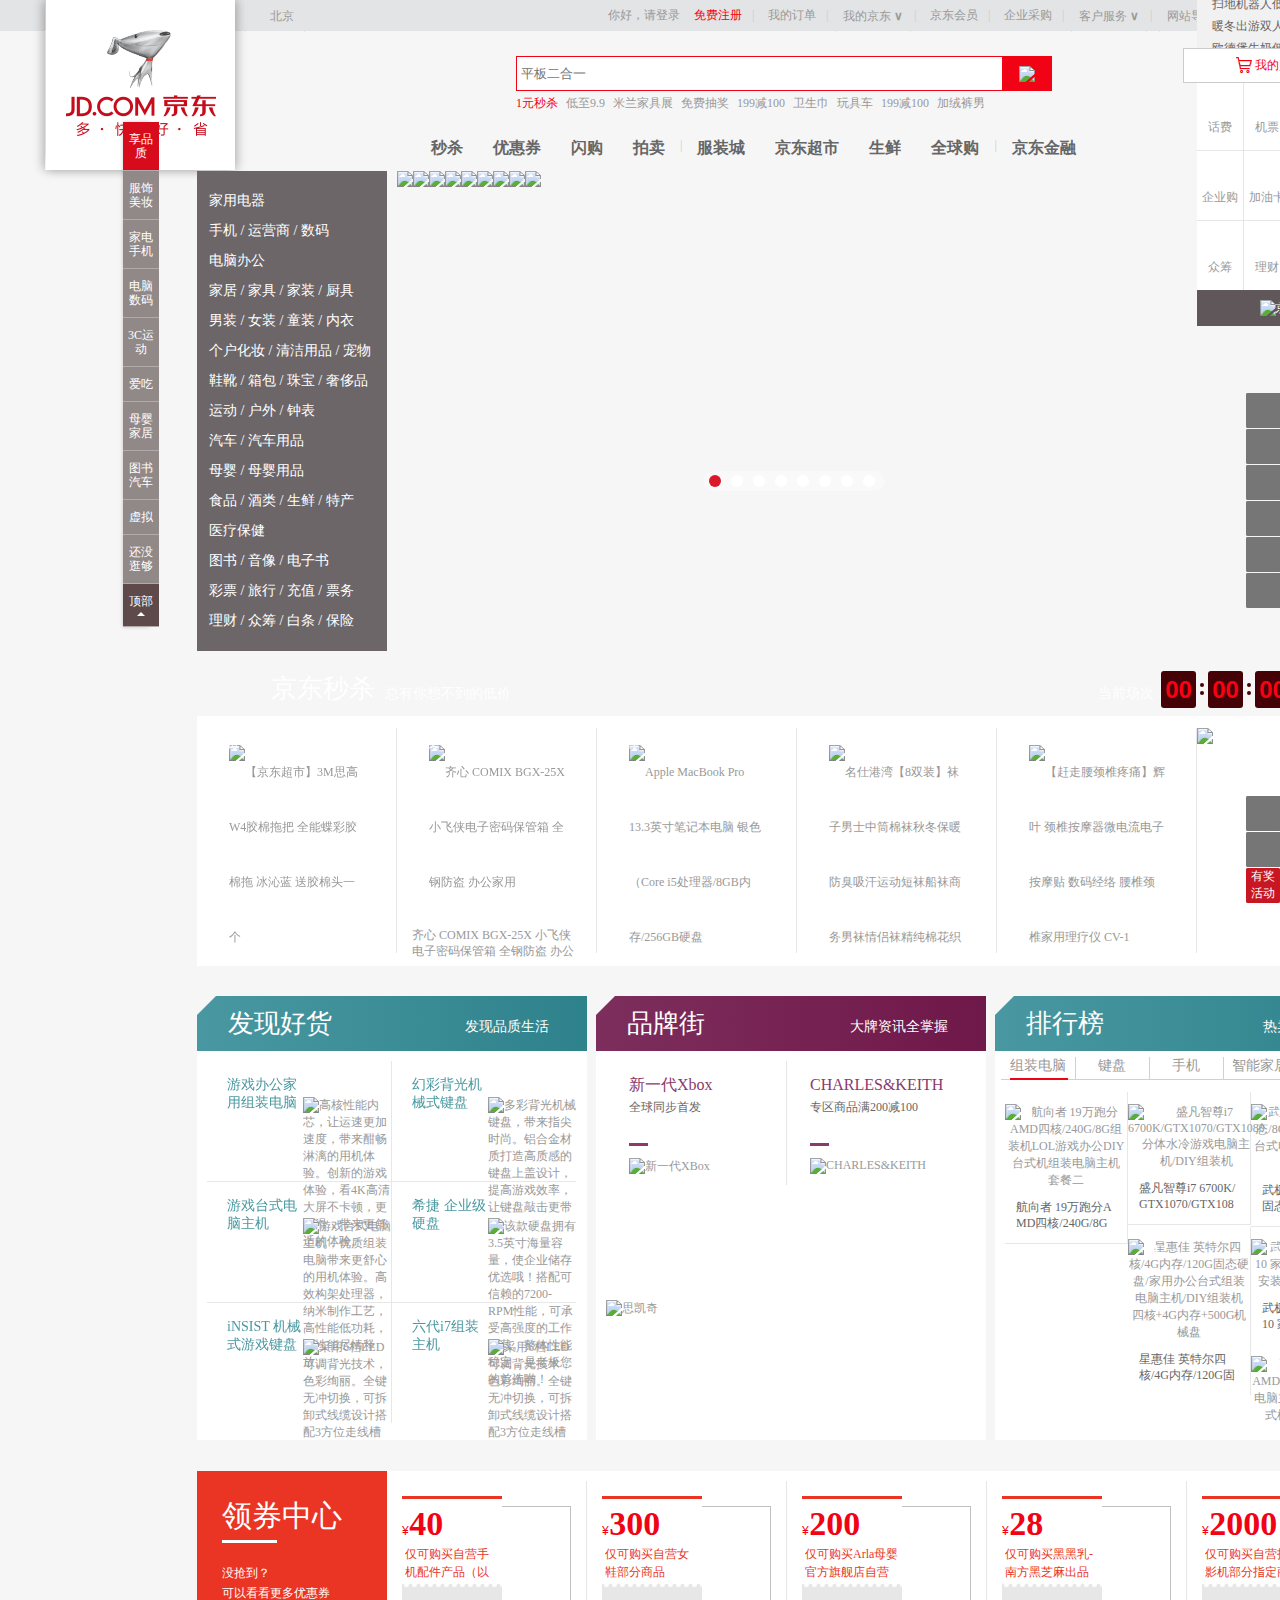
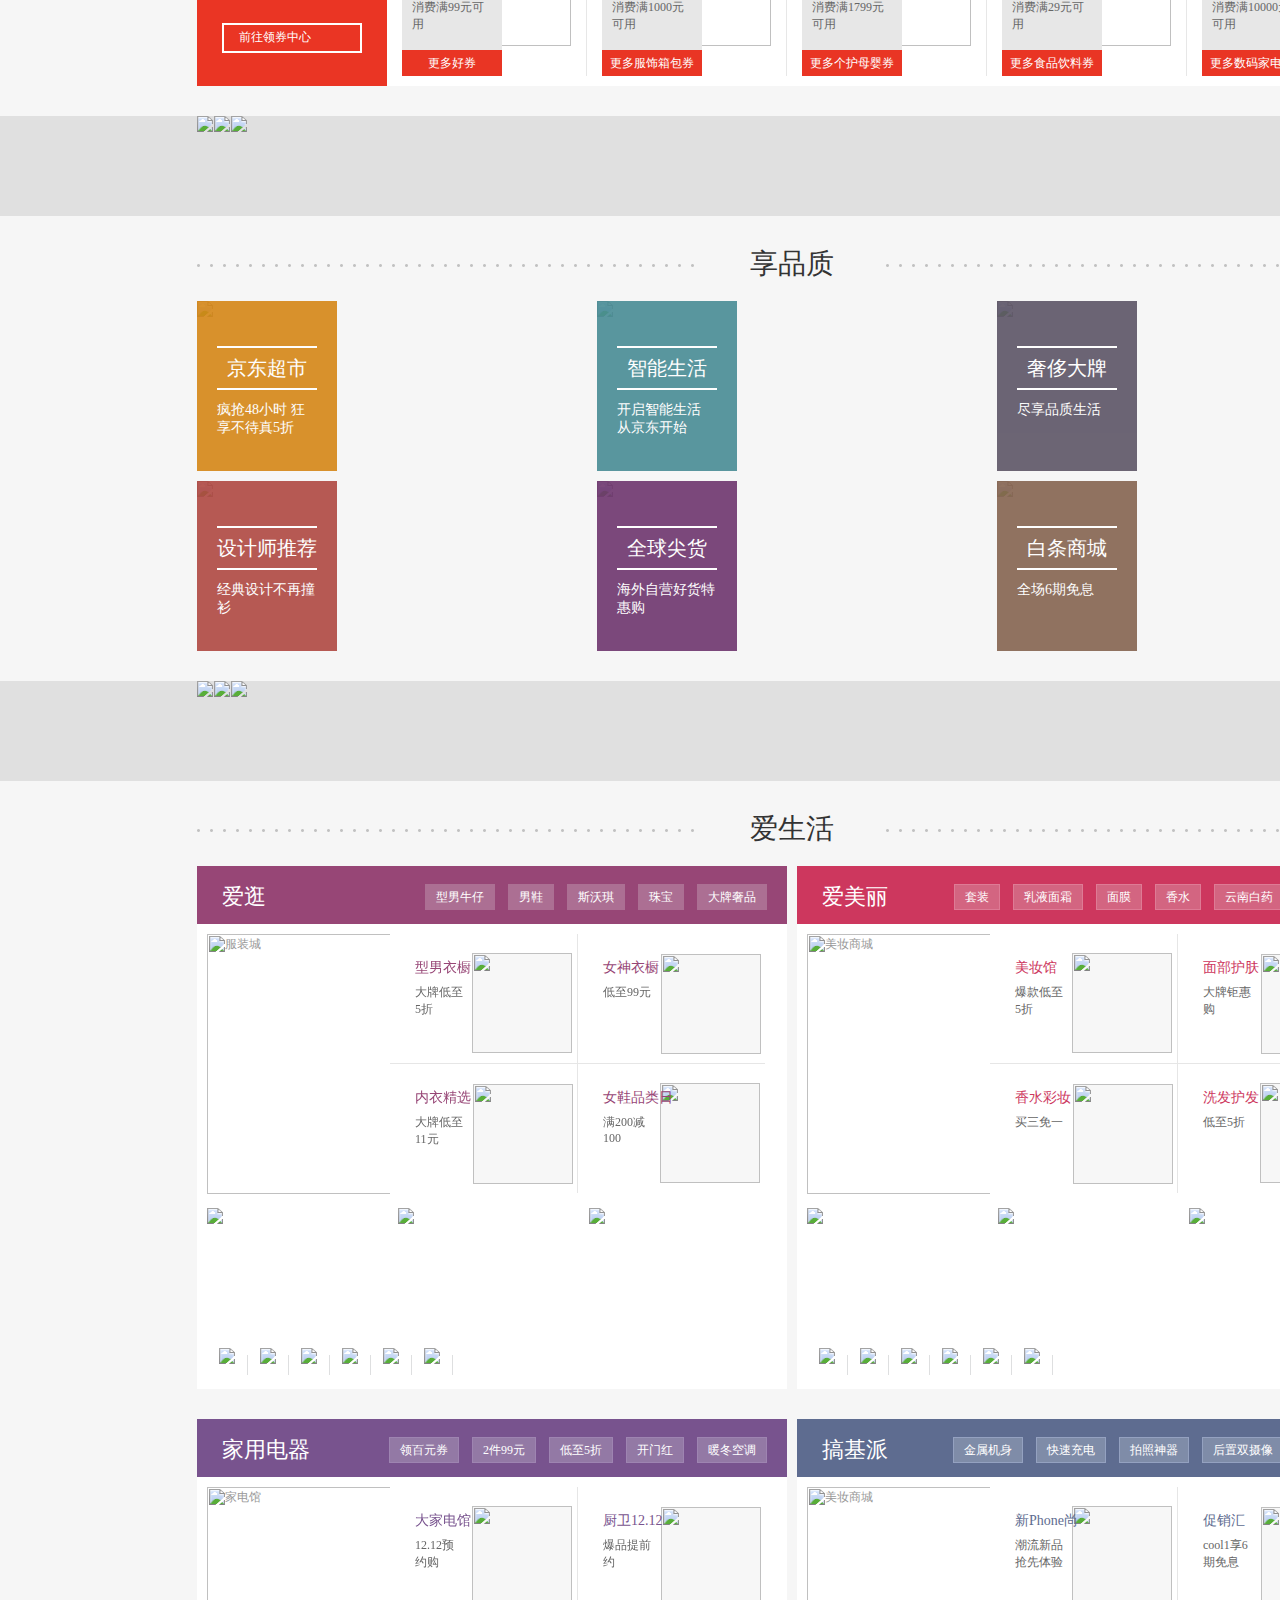
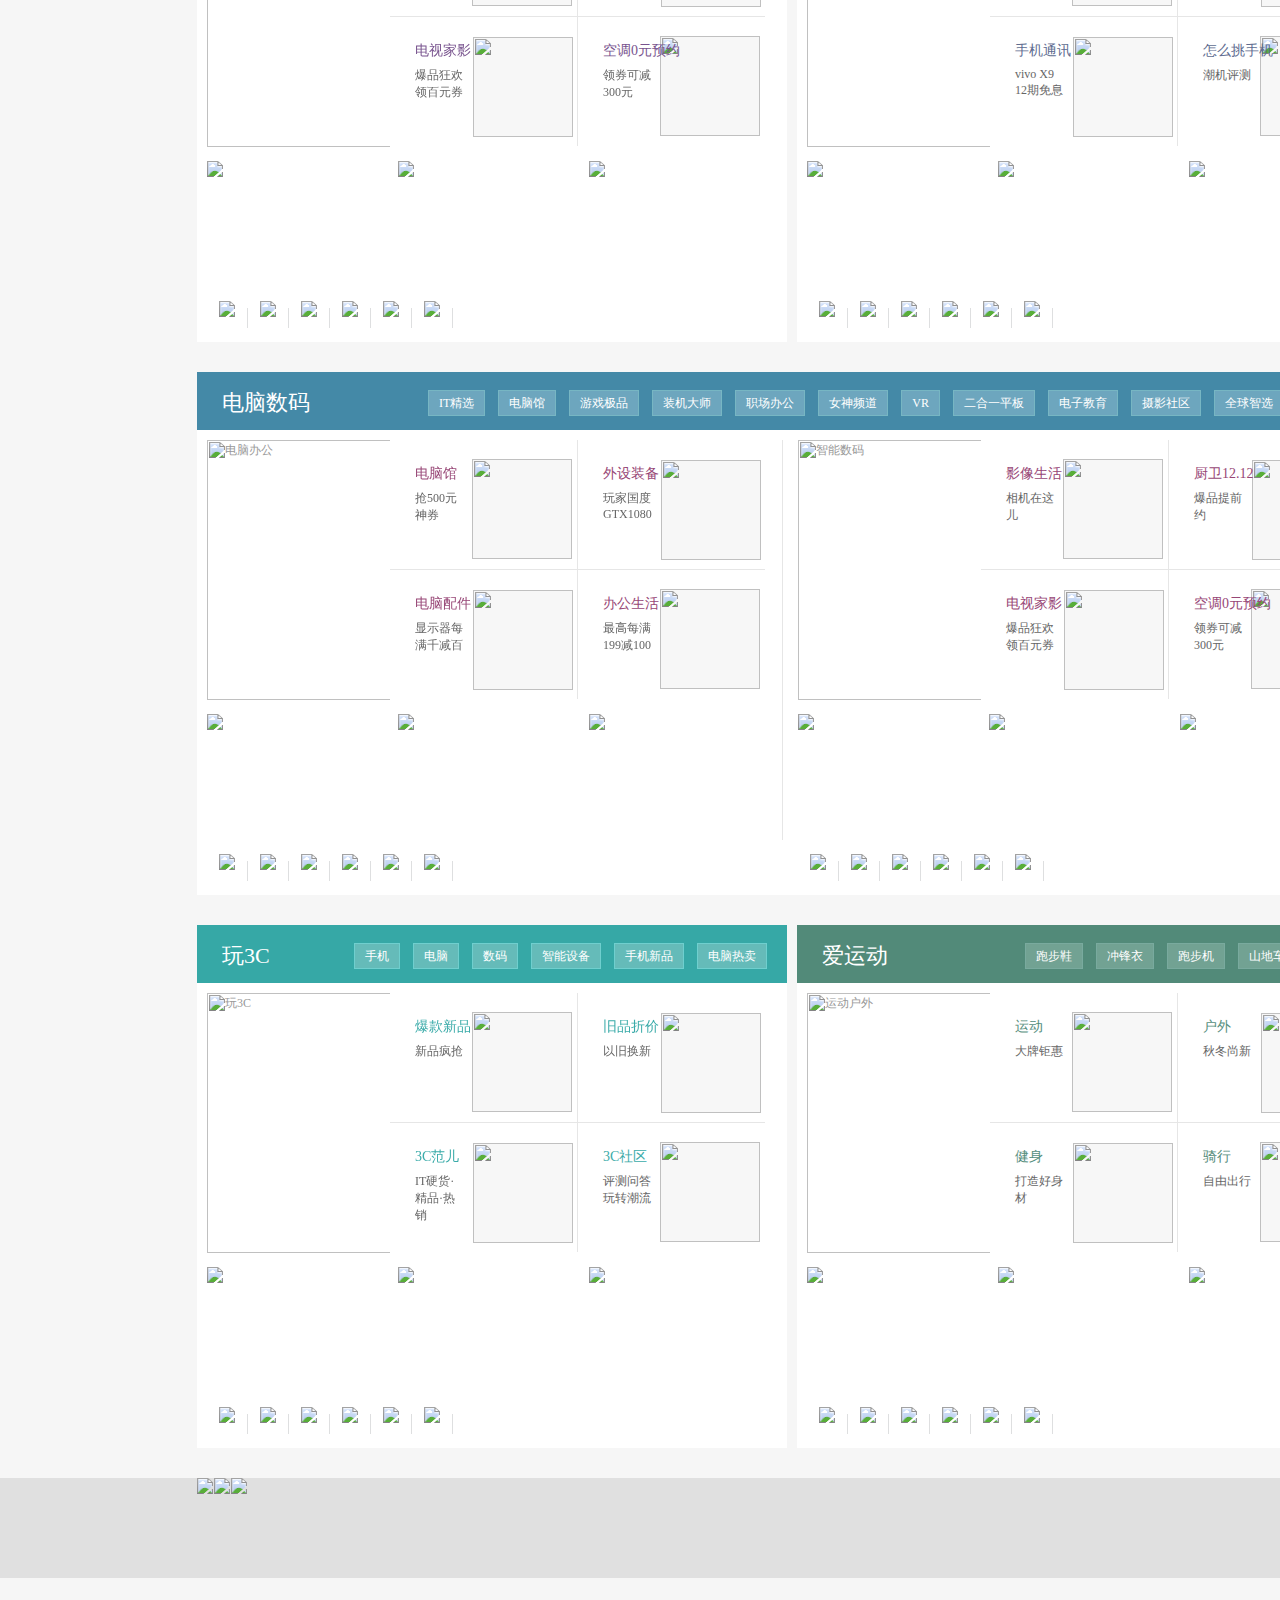
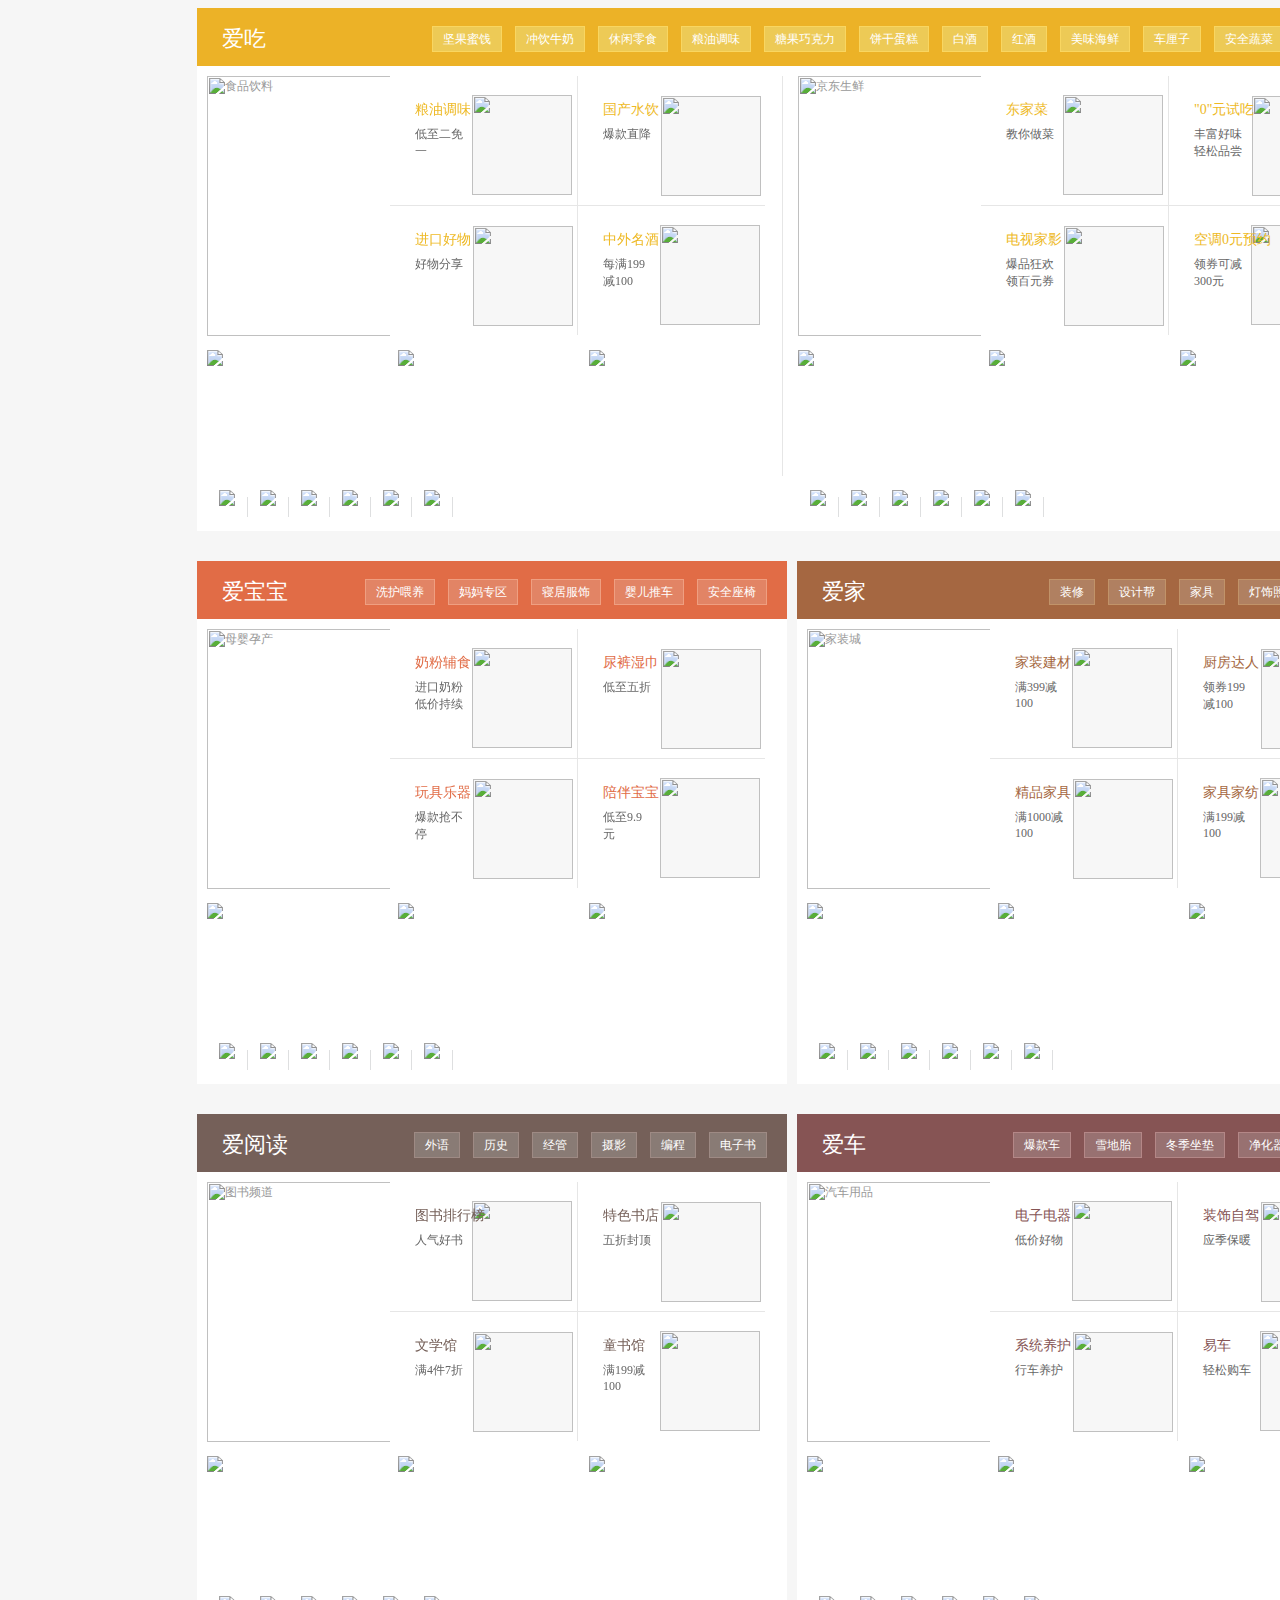
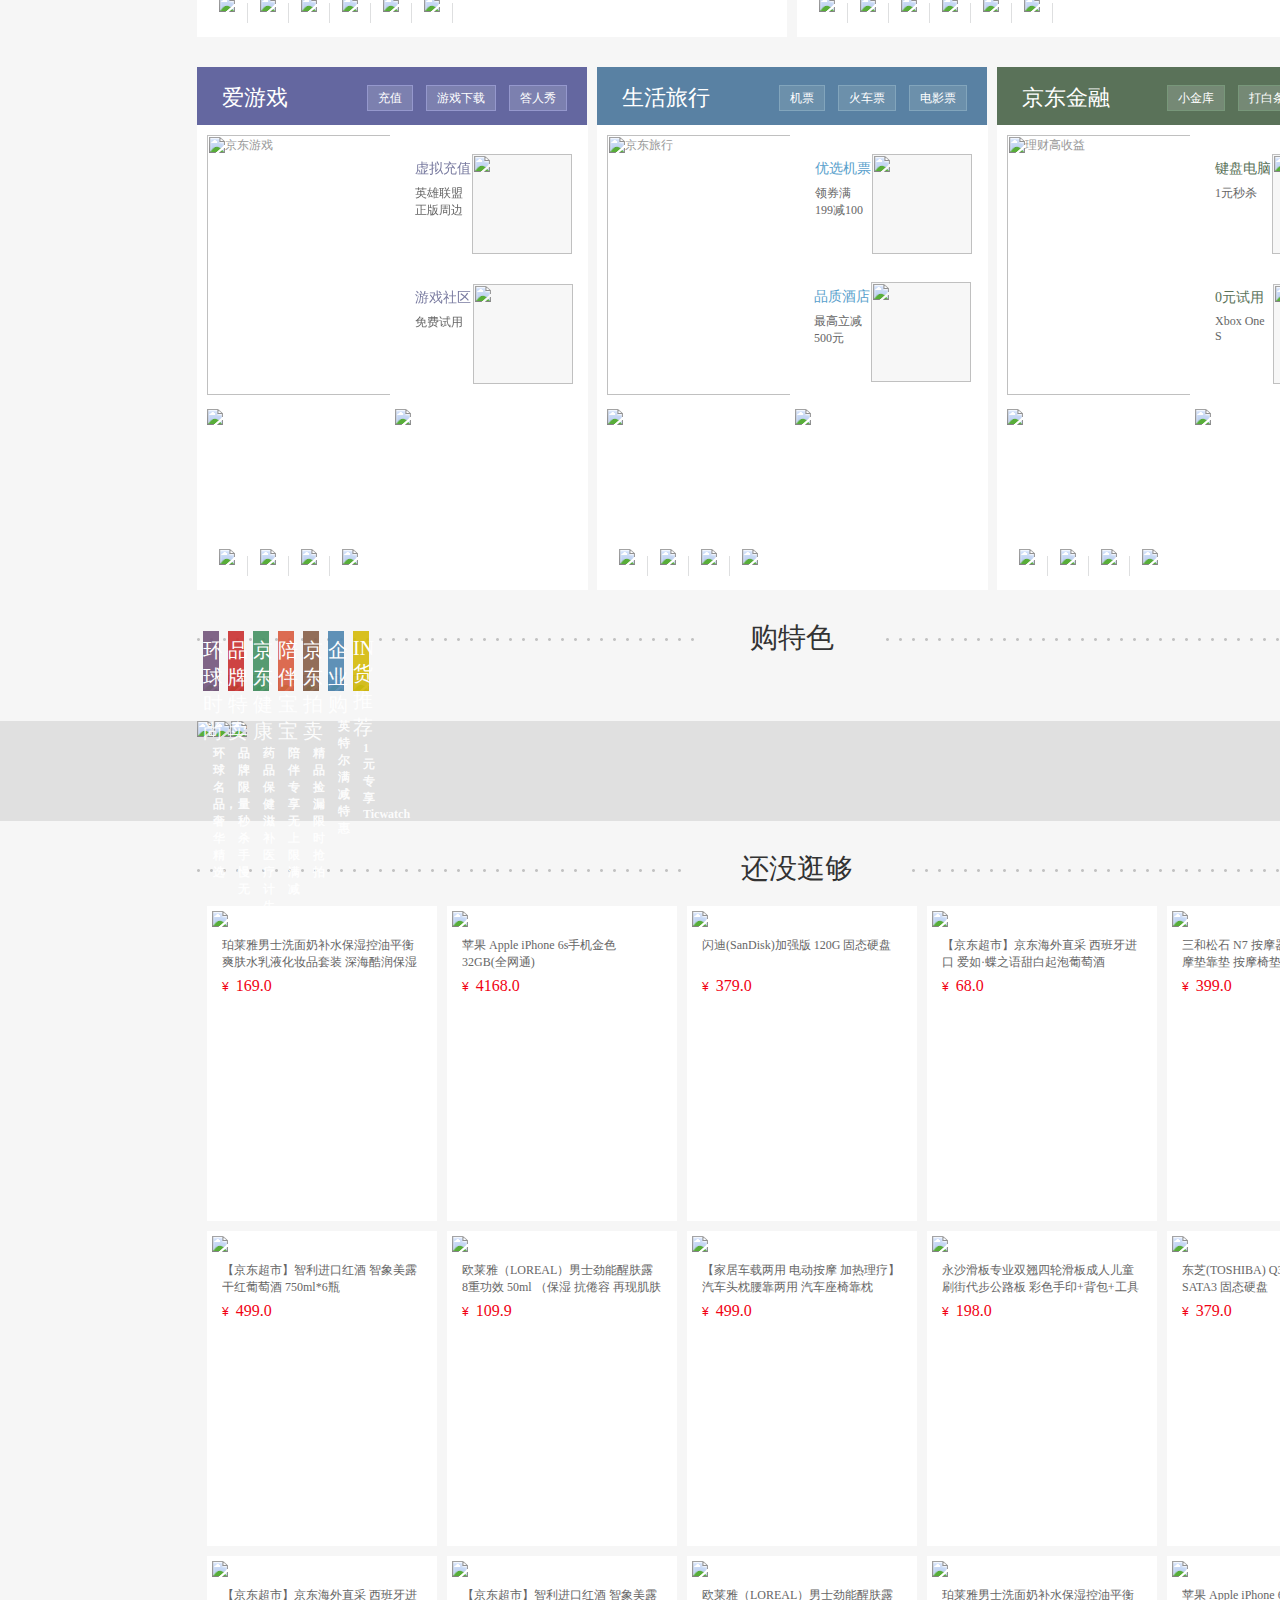
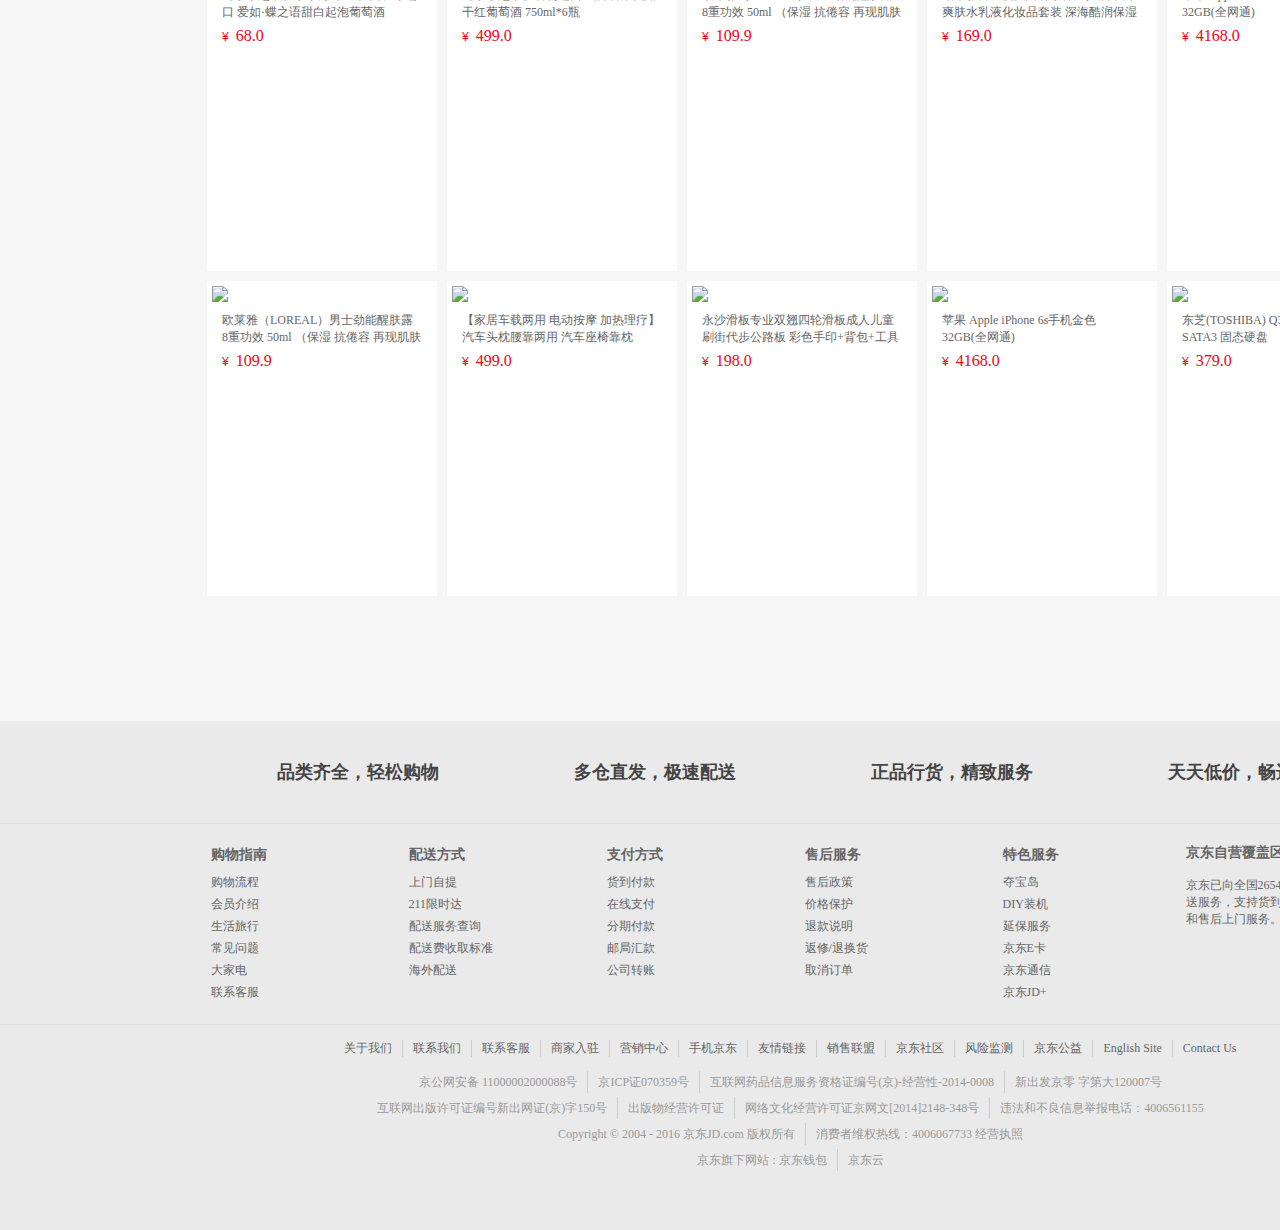
==== src/main/resources/static/html/index.html @ 731d752f "添加首页相关资源" ====
<!DOCTYPE html>
<html lang="en">
<head>
	<meta charset="UTF-8">
	<title>京东(JD.COM)-综合网购首选-正品低价、品质保障、配送及时、轻松购物！</title>
	<script type="text/javascript" src="../script/jquery-3.1.0.min.js"></script>
	<script type="text/javascript" src="../script/index.js"></script>
	<link rel="stylesheet" type="text/css" href="../css/index.css">
	<link rel = "Shortcut Icon" href='../../images/index/favicon.ico'>
</head>
<body>
	<!--导航栏-->
	<nav> 
		<div class="nav_main">
			<div class="logo">
				<div class="logo_1">
					<div class="logo_2">
						<img src="../images/index/logo.png">
					</div>
				</div>
			</div>
			<div class="address">
				<div class="add_show">
					<a href="#">北京</a>
				</div>
				<div class="add_dropdown">
					<div class="item"><a class="active" href="#">北京</a></div>
					<div class="item"><a href="#">上海</a></div>
					<div class="item"><a href="#">天津</a></div>
					<div class="item"><a href="#">重庆</a></div>
					<div class="item"><a href="#">河北</a></div>
					<div class="item"><a href="#">山西</a></div>
					<div class="item"><a href="#">河南</a></div>
					<div class="item"><a href="#">辽宁</a></div>
					<div class="item"><a href="#">吉林</a></div>
					<div class="item"><a href="#">黑龙江</a></div>
					<div class="item"><a href="#">内蒙古</a></div>
					<div class="item"><a href="#">江苏</a></div>
					<div class="item"><a href="#">安徽</a></div>
					<div class="item"><a href="#">山东</a></div>
					<div class="item"><a href="#">浙江</a></div>
					<div class="item"><a href="#">福建</a></div>
					<div class="item"><a href="#">湖北</a></div>
					<div class="item"><a href="#">湖南</a></div>
					<div class="item"><a href="#">广东</a></div>
					<div class="item"><a href="#">广西</a></div>
					<div class="item"><a href="#">江西</a></div>
					<div class="item"><a href="#">四川</a></div>
					<div class="item"><a href="#">海南</a></div>
					<div class="item"><a href="#">贵州</a></div>
					<div class="item"><a href="#">云南</a></div>
					<div class="item"><a href="#">西藏</a></div>
					<div class="item"><a href="#">陕西</a></div>
					<div class="item"><a href="#">甘肃</a></div>
					<div class="item"><a href="#">青海</a></div>
					<div class="item"><a href="#">宁夏</a></div>
					<div class="item"><a href="#">新疆</a></div>
					<div class="item"><a href="#">港澳</a></div>
					<div class="item"><a href="#">台湾</a></div>
					<div class="item"><a href="#">钓鱼岛</a></div>
					<div class="item"><a href="#">海外</a></div>
				</div>				
			</div>
			<ul class="nav_list">
				<li><a href="#">你好，请登录</a><a class="register" href="#">免费注册</a></li><span>&nbsp;|&nbsp;</span>
				<li><a href="#">我的订单</a></li><span>&nbsp;|</span>
				<li class="mine_jd">
					<a href="#">我的京东<b> ∨</b></a>
					<div class="mine_dropdown">						
						<div class="userinfo">
							<img src="https://i.jd.com/commons/img/no-img_mid_.jpg">
							<div class="login"><a href="#">你好，请登录</a></div>
							<div><a href="#">优惠券</a><a href="#">消息</a></div>
						</div>
						<div class="deta">
							<ul>
								<li><a href="#">待处理订单</a></li>
								<li><a href="#">我的问答</a></li>
								<li><a href="#">降价商品</a></li>
								<li><a href="#">返修退换货</a></li>
							</ul>
							<ul>
								<li><a href="#">我的关注</a></li>
								<li><a href="#">我的京豆</a></li>
								<li><a href="#">我的理财</a></li>
								<li><a href="#">京东白条</a></li>
							</ul>
						</div>
						<hr style="border: 1px dotted #ccc">
						<div class="footsteps">
							<span>我的足迹</span>
							<b><a href="#">更多 ></a></b>
						</div>
					</div>
				</li><span>&nbsp;|</span>
				<li><a href="#">京东会员</a></li><span>&nbsp;|</span>
				<li><a href="#">企业采购</a></li><span>&nbsp;|</span>
				<li class="service">
					<a href="#">客户服务<b> ∨</b></a>
					<div class="ser_dropdown">
						<div class="customer">
							<div class="items_title"><a href="#">客户</a></div>
							<div class="items"><a href="#">帮助中心</a></div>
							<div class="items"><a href="#">售后服务</a></div>
							<div class="items"><a href="#">在线客服</a></div>
							<div class="items"><a href="#">意见建议</a></div>
							<div class="items"><a href="#">电话客服</a></div>
							<div class="items"><a href="#">客服邮箱</a></div>
							<div class="items"><a href="#">金融咨询</a></div>
						</div>
						<hr style="border: 1px dotted #f1f1f1;">
						<div class="business">
							<div class="items_title"><a href="#">商户</a></div>
							<div class="items"><a href="#">京东商学院</a></div>
							<div class="items"><a href="#">商家入驻</a></div>
						</div>
					</div>
				</li><span>&nbsp;|</span>
				<li class="nav_nav">
					<a href="#">网站导航<b> ∨</b></a>
					<div class="nav_dropdown">
						<div class="nav_theme">
							<div class="items_title">特色主题</div>
							<div class="items"><a href="#">品牌街</a></div>
							<div class="items"><a href="#">好物100</a></div>
							<div class="items"><a href="#">京东预售</a></div>
							<div class="items"><a href="#">尖er货</a></div>
							<div class="items"><a href="#">京东首发</a></div>
							<div class="items"><a href="#">今日团购</a></div>
							<div class="items"><a href="#">优惠券</a></div>
							<div class="items"><a href="#">闪购</a></div>
							<div class="items"><a href="#">京东会员</a></div>
							<div class="items"><a href="#">秒杀</a></div>
							<div class="items"><a href="#">定期送</a></div>
							<div class="items"><a href="#">装机大师</a></div>
							<div class="items"><a href="#">新奇特</a></div>
							<div class="items"><a href="#">京东试用</a></div>
							<div class="items"><a href="#">礼品购</a></div>
							<div class="items"><a href="#">智能馆</a></div>
							<div class="items"><a href="#">奇趣日报</a></div>
							<div class="items"><a href="#">大牌免息</a></div>
							<div class="items"><a href="#">北京老字号</a></div>
							<div class="items"><a href="#">买什么</a></div>
						</div>
						<div class="nav_channel">
							<div class="items_title">行业频道</div>
							<div class="items"><a href="#">服装城</a></div>
							<div class="items"><a href="#">家用电器</a></div>
							<div class="items"><a href="#">电脑办公</a></div>
							<div class="items"><a href="#">手机</a></div>
							<div class="items"><a href="#">美妆馆</a></div>
							<div class="items"><a href="#">食品</a></div>
							<div class="items"><a href="#">数码</a></div>
							<div class="items"><a href="#">母婴</a></div>
							<div class="items"><a href="#">家装城</a></div>
							<div class="items"><a href="#">运动户外</a></div>
							<div class="items"><a href="#">整车</a></div>
							<div class="items"><a href="#">图书</a></div>
							<div class="items"><a href="#">农资频道</a></div>
							<div class="items"><a href="#">京东智能</a></div>
							<div class="items"><a href="#">玩3C</a></div>
						</div>
						<div class="nav_life">
							<div class="items_title">生活服务</div>
							<div class="items"><a href="#">京东众筹</a></div>
							<div class="items"><a href="#">白条</a></div>
							<div class="items"><a href="#">京东金融APP</a></div>
							<div class="items"><a href="#">京东小金库</a></div>
							<div class="items"><a href="#">理财</a></div>
							<div class="items"><a href="#">话费</a></div>
							<div class="items"><a href="#">旅行</a></div>
							<div class="items"><a href="#">彩票</a></div>
							<div class="items"><a href="#">游戏</a></div>
							<div class="items"><a href="#">机票酒店</a></div>
							<div class="items"><a href="#">电影票</a></div>
							<div class="items"><a href="#">水电煤</a></div>
							<div class="items"><a href="#">京东到家</a></div>
							<div class="items"><a href="#">京东微联</a></div>
							<div class="items"><a href="#">京东众测</a></div>
						</div>
						<div class="nav_more">
							<div class="items_title">更多精选</div>
							<div class="items"><a href="#">京东社区</a></div>
							<div class="items"><a href="#">京东通信</a></div>
							<div class="items"><a href="#">在线读书</a></div>
							<div class="items"><a href="#">京东E卡</a></div>
							<div class="items"><a href="#">智能社区</a></div>
							<div class="items"><a href="#">游戏社区</a></div>
							<div class="items"><a href="#">京友邦</a></div>
							<div class="items"><a href="#">卖家入驻</a></div>
							<div class="items"><a href="#">企业采购</a></div>
							<div class="items"><a href="#">服务市场</a></div>
							<div class="items"><a href="#">乡村招募</a></div>
							<div class="items"><a href="#">校园加盟</a></div>
							<div class="items"><a href="#">办公生活馆</a></div>
							<div class="items"><a href="#">知识产权维权</a></div>
							<div class="items"><a href="#">English Site</a></div>
						</div>
					</div>
				</li>
			</ul>	
		</div>
	</nav>

	<!--下拉显示搜索框-->
	<div class="search_fix">
		<div class="search_fix_inner">
			<div class="search_fix_logo">
				<a href="http://www.jd.com"></a>
			</div>
			<form class="search_fix_form">
				<input class="search_fix_txt" type="text" placeholder="微单">
				<button class="search_fix_btn">
					<img src="../images/indexsearch.png">
				</button>
			</form>
		</div>
	</div>
	
	<!--搜索框-->
	<form class="search">
		<input class="search_inp" type="text" name="search" placeholder="平板二合一">
		<button class="search_btn">
			<img src="../images/indexsearch.png">
		</button>
		<div class="tips">
			<div class="style_red"><a href="#">1元秒杀</a></div>
			<div><a href="#">低至9.9</a></div>
			<div><a href="#">米兰家具展</a></div>
			<div><a href="#">免费抽奖</a></div>
			<div><a href="#">199减100</a></div>
			<div><a href="#">卫生巾</a></div>
			<div><a href="#">玩具车</a></div>
			<div><a href="#">199减100</a></div>			
			<div><a href="#">加绒裤男</a></div1>
		</div>
	</form>
	<!--购物车-->
	<div class="cart">		
			<div class="cart_show">
				<img src="../images/index/cart_logo.png">
				<span><a href="http://127.0.0.1:8080/html/shopcart">我的购物车</a></span>
				<b>0</b>
			</div>
			<div class="cart_dropdown">
				<div class="nogoods">
					<b></b>
					<span>购物车中还没有商品，赶紧选购吧！</span>
				</div>
			</div>
	</div>

	<!--分类-->
	<div class="kind">
		<div class="kind_1">
			<div><a href="#">秒杀</a></div>
			<div><a href="#">优惠券</a></div>
			<div><a href="#">闪购</a></div>
			<div><a href="#">拍卖</a></div>
		</div>
		<div class="line">|</div>
		<div class="kind_2">			
			<div><a href="#">服装城</a></div>
			<div><a href="#">京东超市</a></div>
			<div><a href="#">生鲜</a></div>
			<div><a href="#">全球购</a></div>
		</div>
		<div class="line">|</div>
		<div class="kind_3">
			<div>
				<a href="#">京东金融</a>
			</div>
		</div>
	</div>
	
	<div class="main">
		<!--分类导航-->
		<ul class="topmenu">
			<li>
				<a href="#">家用电器</a>
				<div class="submenu sub_1">
					<div class="left_menu">
						<ul class="l_title">
							<li><a href="#">家电城 ></a></li>
							<li><a href="#">品牌日 ></a></li>
							<li><a href="#">智能生活馆 ></a></li>
							<li><a href="#">京东净化馆 ></a></li>
							<li><a href="#">京东帮服务店 ></a></li>
							<li><a href="#">家电众筹馆 ></a></li>
						</ul>
						<dl class="dl_first">
							<dt><a href="#">电视 ></a></dt>
							<dd>
								<a href="#">合资品牌</a>
								<a href="#">国产品牌</a>
								<a href="#">互联网品牌</a>
							</dd>
						</dl>
						<dl>
							<dt><a href="#">空调 ></a></dt>
							<dd>
								<a href="#">壁挂式空调</a>
								<a href="#">柜式空调</a>
								<a href="#">中央空调</a>
								<a href="#">空调配件</a>
							</dd>
						</dl>
						<dl>
							<dt>
								<a href="#">洗衣机 ></a>
								<dd>
									<a href="#">滚筒洗衣机</a>
									<a href="#">洗烘一体机</a>
									<a href="#">波轮洗衣机</a>
									<a href="#">迷你洗衣机</a>
									<a href="#">洗衣机配件</a>
								</dd>
							</dt>
						</dl>
						<dl>
							<dt>
								<a href="#">冰箱 ></a>
								<dd>
									<a href="#">多门</a>
									<a href="#">对开门</a>
									<a href="#">三门</a>
									<a href="#">双门</a>
									<a href="#">冰柜/冷吧</a>
									<a href="#">酒柜</a>
									<a href="#">冰箱配件</a>
								</dd>
							</dt>
						</dl>
						<dl>
							<dt>
								<a href="#">厨卫大电 ></a>
								<dd>
									<a href="#">油烟机</a>
									<a href="#">燃气灶</a>
									<a href="#">烟灶套装</a>
									<a href="#">消毒柜</a>
									<a href="#">洗碗机</a>
									<a href="#">电热水器</a>
									<a href="#">燃气热水器</a>
									<a href="#">嵌入式厨电</a>
								</dd>
							</dt>
						</dl>
						<dl>
							<dt>
								<a href="#">厨卫小电 ></a>
								<dd>
									<a href="#">电饭煲</a>
									<a href="#">微波炉</a>
									<a href="#">电烤箱</a>
									<a href="#">电磁炉</a>
									<a href="#">电压力锅</a>
									<a href="#">豆浆机</a>
									<a href="#">咖啡机</a>
									<a href="#">面包机</a>
									<a href="#">榨汁机</a>
									<a href="#">料理机</a>
									<a href="#">电饼铛</a>
									<a href="#">养生壶/煎药壶</a>
									<a href="#">酸奶机</a>
									<a href="#">煮蛋器</a>
									<a href="#">电热水壶/热水瓶</a>
									<a href="#">电炖锅</a>
									<a href="#">多用途锅</a>
									<a href="#">电烧烤炉</a>
									<a href="#">电热饭盒</a>
									<a href="#">其他厨房电器</a>
								</dd>
							</dt>
						</dl>
						<dl>
							<dt>
								<a href="#">生活电器 ></a>
								<dd>
									<a href="#">取暖电器</a>
									<a href="#">吸尘器</a>
									<a href="#">净化器</a>
									<a href="#">扫地机器人</a>
									<a href="#">加湿器</a>
									<a href="#">挂烫机/熨斗</a>
									<a href="#">电风扇</a>
									<a href="#">冷风扇</a>
									<a href="#">插座</a>
									<a href="#">电话机</a>
									<a href="#">饮水机</a>
									<a href="#">净水器</a>
									<a href="#">除湿机</a>
									<a href="#">干衣机</a>
									<a href="#">清洁机</a>
									<a href="#">收录/音机</a>
									<a href="#">其他生活电器</a>
									<a href="#">生活电器配件</a>
								</dd>
							</dt>
						</dl>
						<dl>
							<dt>
								<a href="#">个护健康 ></a>
								<dd>
									<a href="#">剃须刀</a>
									<a href="#">口腔护理</a>
									<a href="#">电吹风</a>
									<a href="#">美容器</a>
									<a href="#">卷/直发器</a>
									<a href="#">理发器</a>
									<a href="#">剃/脱毛器</a>
									<a href="#">足浴盆</a>
									<a href="#">健康秤/厨房秤</a>
									<a href="#">按摩器</a>
									<a href="#">按摩椅</a>
									<a href="#">计步器/脂肪检测仪</a>
									<a href="#">其他健康电器</a>
								</dd>
							</dt>
						</dl>
						<dl>
							<dt>
								<a href="#">家庭影音 ></a>
								<dd>
									<a href="#">家庭影院</a>
									<a href="#">迷你音响</a>
									<a href="#">DVD</a>
									<a href="#">电视影音配件</a>
								</dd>
							</dt>
						</dl>
						<dl>
							<dt>
								<a href="#">进口电器 ></a>
								<dd>
									<a href="#">进口电器</a>
								</dd>
							</dt>
						</dl>
					</div>
					<div class="right_menu">
						<div class="r_top">
							<a href="#">
								<img src="http://img10.360buyimg.com/vclist/jfs/t2176/358/849877519/2001/3cb2806f/562f4971Na5379aba.jpg!q90">
							</a>
							<a href="#">
								<img src="http://img11.360buyimg.com/vclist/jfs/t3211/96/3882705424/5364/76e60d4a/57f9fa89N6ddb14fc.jpg!q90">
							</a>
							<a href="#">
								<img src="http://img12.360buyimg.com/vclist/jfs/t2854/139/1362485568/3897/5b74f770/573c0ed1Nee530fec.jpg!q90">
							</a>
							<a href="#">
								<img src="http://img13.360buyimg.com/vclist/jfs/t2587/271/1840897889/3013/d15dee81/574c0755Nc8f19944.jpg!q90">
							</a>
							<a href="#">
								<img src="http://img14.360buyimg.com/vclist/jfs/t2725/28/3944498781/5968/8b51c8de/57a075b6Nd3e293c2.jpg!q90">
							</a>
							<a href="#">
								<img src="http://img10.360buyimg.com/vclist/jfs/t820/181/3448454/2372/cbfc2389/54d9ef34N7cc61f4c.jpg!q90">
							</a>
							<a href="#">
								<img src="http://img11.360buyimg.com/vclist/jfs/t3799/327/1571305090/2400/80acd0c6/582ae325Ne55250b9.jpg!q90">
							</a>
							<a href="#">
								<img src="http://img12.360buyimg.com/vclist/jfs/t3097/264/1897398812/3440/c0aba60c/57d6820aN3ebcb677.jpg!q90">
							</a>
						</div>
						<div class="r_bottom">
							<a href="#">
								<img src="https://img13.360buyimg.com/vclist/jfs/t3847/256/301919249/9285/8afba632/580d6309N3dc31886.jpg!q90">
							</a>
							<a href="#">
								<img src="https://img14.360buyimg.com/vclist/jfs/t3616/72/1599021318/3946/cacd91bd/582c89d5N8fc64450.jpg!q90">
							</a>
						</div>
					</div>
				</div>
			</li>
			<li>
				<a href="#">手机</a><span> / </span><a href="#">运营商</a><span> / </span><a href="#">数码</a>
				<div class="submenu sub_2">
					<div class="left_menu">
						<ul class="l_title">
							<li><a href="#">玩3C ></a></li>
							<li><a href="#">手机频道 ></a></li>
							<li><a href="#">网上营业厅 ></a></li>
							<li><a href="#">配件城 ></a></li>
							<li><a href="#">影像Club ></a></li>
							<li><a href="#">以旧换新 ></a></li>
						</ul>
						<dl class="dl_first">
							<dt><a href="#">手机通讯 ></a></dt>
							<dd>
								<a href="#">手机</a>
								<a href="#">对讲机</a>
								<a href="#">以旧换新</a>
								<a href="#">手机维修</a>
							</dd>
						</dl>
						<dl>
							<dt><a href="#">运营商 ></a></dt>
							<dd>
								<a href="#">充话费/流量</a>
								<a href="#">170选号</a>
								<a href="#">合约机</a>
								<a href="#">办套餐</a>
								<a href="#">选号码</a>
								<a href="#">固话宽带</a>
								<a href="#">京东通信</a>
								<a href="#">中国移动</a>
								<a href="#">中国联通</a>
								<a href="#">中国电信</a>
							</dd>
						</dl>
						<dl>
							<dt>
								<a href="#">手机配件 ></a>
								<dd>
									<a href="#">手机壳</a>
									<a href="#">贴膜</a>
									<a href="#">手机存储卡</a>
									<a href="#">数据线</a>
									<a href="#">充电器</a>
									<a href="#">手机耳机</a>
									<a href="#">创意配件</a>
									<a href="#">手机饰品</a>
									<a href="#">手机电池</a>
									<a href="#">苹果周边</a>
									<a href="#">移动电源</a>
									<a href="#">蓝牙耳机</a>
									<a href="#">手机支架</a>
									<a href="#">车载配件</a>
									<a href="#">手机电池</a>
									<a href="#">拍照配件</a>
								</dd>
							</dt>
						</dl>
						<dl>
							<dt>
								<a href="#">影像摄像 ></a>
								<dd>
									<a href="#">数码相机</a>
									<a href="#">单电/微单相机</a>
									<a href="#">单反相机</a>
									<a href="#">拍立得</a>
									<a href="#">运动相机</a>
									<a href="#">摄像机</a>
									<a href="#">镜头</a>
									<a href="#">户外器材</a>
									<a href="#">影棚器材</a>
									<a href="#">冲印服务</a>
									<a href="#">数码相框</a>
								</dd>
							</dt>
						</dl>
						<dl>
							<dt>
								<a href="#">数码配件 ></a>
								<dd>
									<a href="#">存储卡</a>
									<a href="#">三脚架/云台</a>
									<a href="#">相机包</a>
									<a href="#">滤镜</a>
									<a href="#">闪光灯/手柄</a>
									<a href="#">相机清洁/贴膜</a>
									<a href="#">机身附件</a>
									<a href="#">镜头附件</a>
									<a href="#">读卡器</a>
									<a href="#">支架</a>
									<a href="#">电池/充电器</a>
								</dd>
							</dt>
						</dl>
						<dl>
							<dt>
								<a href="#">影音娱乐 ></a>
								<dd>
									<a href="#">智能手环</a>
									<a href="#">智能手表</a>
									<a href="#">智能眼镜</a>
									<a href="#">智能机器人</a>
									<a href="#">运动跟踪器</a>
									<a href="#">健康监测</a>
									<a href="#">智能配饰</a>
									<a href="#">智能家居</a>
									<a href="#">体感车</a>
									<a href="#">无人机</a>
									<a href="#">其他配件</a>
								</dd>
							</dt>
						</dl>
						<dl>
							<dt>
								<a href="#">电子教育 ></a>
								<dd>
									<a href="#">学生平板</a>
									<a href="#">点读机/笔</a>
									<a href="#">早教益智</a>
									<a href="#">录音笔</a>
									<a href="#">电纸书</a>
									<a href="#">电子词典</a>
									<a href="#">复读机</a>
								</dd>
							</dt>
						</dl>
						
					</div>
					<div class="right_menu">
						<div class="r_top">
							<a href="#">
								<img src="http://img10.360buyimg.com/vclist/jfs/t2242/178/2511566210/2362/1b27a3c/5708334dN24ec1feb.jpg!q90">
							</a>
							<a href="#">
								<img src="http://img11.360buyimg.com/vclist/jfs/t2716/294/2087419235/3955/f101ffc5/5757bb0aNb53cb183.jpg!q90">
							</a>
							<a href="#">
								<img src="http://img12.360buyimg.com/vclist/jfs/t2272/318/2089033366/4237/3d96b593/56a72d4fN4d1b42fe.jpg!q90">
							</a>
							<a href="#">
								<img src="http://img13.360buyimg.com/vclist/jfs/t2803/219/1835587342/6900/5a57c384/574ba6beNb1d8e00d.jpg!q90">
							</a>
							<a href="#">
								<img src="http://img14.360buyimg.com/vclist/jfs/t2104/198/2166347251/1610/4c1220f1/56f4d7c6Nfd0e9c92.jpg!q90">
							</a>
							<a href="#">
								<img src="http://img10.360buyimg.com/vclist/jfs/t1927/223/2520384166/3374/306e46bc/56da5bb0N016b7c32.jpg!q90">
							</a>
							<a href="#">
								<img src="http://img11.360buyimg.com/vclist/jfs/t1699/142/716002172/16275/c4c2565b/55b1d930Nf0bfccbb.jpg!q90">
							</a>
							<a href="#">
								<img src="http://img12.360buyimg.com/vclist/jfs/t3553/345/1430479212/23306/40af750d/5823fed8N3782e910.jpg!q90">
							</a>
						</div>
						<div class="r_bottom">
							<a href="#">
								<img src="https://img13.360buyimg.com/vclist/jfs/t3610/257/1658053045/13685/ce842576/582e7c15N47dd69dd.jpg!q90">
							</a>
							<a href="#">
								<img src="https://img14.360buyimg.com/vclist/jfs/t3598/200/1500106495/4739/fd17766c/5827d359Nc2b25797.jpg!q90">
							</a>
						</div>
					</div>
				</div>
			</li>
			<li>
				<a href="#">电脑办公</a>
				<div class="submenu sub_3">
					<div class="left_menu">
						<ul class="l_title">
							<li><a href="#">玩3C ></a></li>
							<li><a href="#">本周热卖 ></a></li>
							<li><a href="#">游戏部落 ></a></li>
							<li><a href="#">GAME+ ></a></li>
							<li><a href="#">装机大师 ></a></li>
							<li><a href="#">办公生活馆 ></a></li>
						</ul>
						<dl class="dl_first">
							<dt><a href="#">电脑整机 ></a></dt>
							<dd>
								<a href="#">笔记本</a>
								<a href="#">游戏本</a>
								<a href="#">平板电脑</a>
								<a href="#">平板电脑配件</a>
								<a href="#">台式机</a>
								<a href="#">一体机</a>
								<a href="#">服务器/工作站</a>
								<a href="#">笔记本配件</a>
							</dd>
						</dl>
						<dl>
							<dt><a href="#">电脑配件 ></a></dt>
							<dd>
								<a href="#">显示器</a>
								<a href="#">CPU</a>
								<a href="#">主板</a>
								<a href="#">硬盘</a>
								<a href="#">内存</a>
								<a href="#">机箱</a>
								<a href="#">电源</a>
								<a href="#">散热器</a>
								<a href="#">刻录机/光驱</a>
								<a href="#">声卡/拓展卡</a>
								<a href="#">装机配件</a>
								<a href="#">显卡</a>
								<a href="#">SSD固态硬盘</a>
								<a href="#">组装电脑</a>
							</dd>
						</dl>
						<dl>
							<dt>
								<a href="#">外设产品 ></a>
								<dd>
									<a href="#">鼠标</a>
									<a href="#">键盘</a>
									<a href="#">键鼠套装</a>
									<a href="#">网络仪表仪器</a>
									<a href="#">U盘</a>
									<a href="#">移动硬盘</a>
									<a href="#">鼠标垫</a>
									<a href="#">摄像头</a>
									<a href="#">线缆</a>
									<a href="#">手写板</a>
									<a href="#">硬盘盒</a>
									<a href="#">电脑工具</a>
									<a href="#">电脑清洁</a>
									<a href="#">UPS电源</a>
									<a href="#">插座</a>
								</dd>
							</dt>
						</dl>
						<dl>
							<dt>
								<a href="#">游戏设备 ></a>
								<dd>
									<a href="#">游戏机</a>
									<a href="#">游戏耳机</a>
									<a href="#">手柄/方向盘</a>
									<a href="#">游戏软件</a>
									<a href="#">游戏周边</a>
								</dd>
							</dt>
						</dl>
						<dl>
							<dt>
								<a href="#">网络产品 ></a>
								<dd>
									<a href="#">路由器</a>
									<a href="#">网络机顶盒</a>
									<a href="#">交换机</a>
									<a href="#">网络存储</a>
									<a href="#">网卡</a>
									<a href="#">4G/3G上网</a>
									<a href="#">网络配件</a>
								</dd>
							</dt>
						</dl>
						<dl>
							<dt>
								<a href="#">办公设备 ></a>
								<dd>
									<a href="#">摄影机</a>
									<a href="#">摄影配件</a>
									<a href="#">多功能一体机</a>
									<a href="#">打印机</a>
									<a href="#">传真设备</a>
									<a href="#">验钞/点钞机</a>
									<a href="#">扫描设备</a>
									<a href="#">复合机</a>
									<a href="#">碎纸机</a>
									<a href="#">考勤机</a>
									<a href="#">收银机</a>
									<a href="#">会议视频音频</a>
									<a href="#">保险柜</a>
									<a href="#">装订/封装机</a>
									<a href="#">安防监控</a>
									<a href="#">办公家具</a>
									<a href="#">白板</a>
								</dd>
							</dt>
						</dl>
						<dl>
							<dt>
								<a href="#">文具耗材 ></a>
								<dd>
									<a href="#">硒鼓/墨粉</a>
									<a href="#">墨盒</a>
									<a href="#">色带</a>
									<a href="#">纸类</a>
									<a href="#">办公文具</a>
									<a href="#">学生文具</a>
									<a href="#">文件管理</a>
									<a href="#">本册/便签</a>
									<a href="#">计算器</a>
									<a href="#">笔类</a>
									<a href="#">画具画材</a>
									<a href="#">财会用品</a>
									<a href="#">刻录碟片/附件</a>
								</dd>
							</dt>
						</dl>
						<dl>
							<dt>
								<a href="#">服务产品 ></a>
								<dd>
									<a href="#">延保服务</a>
									<a href="#">上门安装</a>
									<a href="#">维修保养</a>
									<a href="#">电脑软件</a>
								</dd>
							</dt>
						</dl>
						<dl>
							<dt>
								<a href="#">家庭影音 ></a>
								<dd>
									<a href="#">家庭影院</a>
									<a href="#">迷你音响</a>
									<a href="#">DVD</a>
									<a href="#">电视影音配件</a>
								</dd>
							</dt>
						</dl>
						<dl>
							<dt>
								<a href="#">进口电器 ></a>
								<dd>
									<a href="#">进口电器</a>
								</dd>
							</dt>
						</dl>
					</div>
					<div class="right_menu">
						<div class="r_top">
							<a href="#">
								<img src="http://img10.360buyimg.com/vclist/jfs/t1597/87/558594419/2920/280f74e3/5595fa39N042df605.jpg!q90">
							</a>
							<a href="#">
								<img src="http:////img11.360buyimg.com/vclist/jfs/t1849/11/229873582/2374/1614f087/55f7d119N22971ef4.jpg!q90">
							</a>
							<a href="#">
								<img src="http://img12.360buyimg.com/vclist/jfs/t2665/196/1934035328/3743/e9622f8b/5750e17cN1911435c.png!q90">
							</a>
							<a href="#">
								<img src="http://img13.360buyimg.com/vclist/jfs/t2392/171/1444239380/2553/414b3462/56a6d27cNbb9b4a77.jpg!q90">
							</a>
							<a href="#">
								<img src="http://img14.360buyimg.com/vclist/jfs/t997/185/604499623/5230/1e1ca58d/5534f4d6N6cf59e34.jpg!q90">
							</a>
							<a href="#">
								<img src="http://img10.360buyimg.com/vclist/jfs/t886/333/860878834/3381/2c9951b5/55506d61Nf95b4254.jpg!q90">
							</a>
							<a href="#">
								<img src="http://img11.360buyimg.com/vclist/jfs/t2308/99/1345423357/2409/b914759/564a8df2Nbab8fdab.jpg!q90">
							</a>
							<a href="#">
								<img src="http://img12.360buyimg.com/vclist/jfs/t1690/104/484339689/3326/59208081/55a5b5baN89a65ec2.jpg!q90">
							</a>
						</div>
						<div class="r_bottom">
							<a href="#">
								<img src="https://img13.360buyimg.com/vclist/jfs/t3349/222/1507911539/11451/4b850f10/58291768Nd4ce9983.jpg!q90">
							</a>
							<a href="#">
								<img src="https://img14.360buyimg.com/vclist/jfs/t3364/4/1683690932/16158/d4d2f3e3/582e7469Nb737a95d.jpg!q90">
							</a>
						</div>
					</div>
				</div>
			</li>
			<li>
				<a href="#">家居</a><span> / </span><a href="#">家具</a><span> / </span><a href="#">家装</a><span> / </span><a href="#">厨具</a>
				<div class="submenu sub_4">
					<div class="left_menu">
						<ul class="l_title">
							<li><a href="#">家装城 ></a></li>
							<li><a href="#">居家日用 ></a></li>
							<li><a href="#">精品家具 ></a></li>
							<li><a href="#">家装建材 ></a></li>
							<li><a href="#">厨房达人 ></a></li>
							<li><a href="#">装修服务 ></a></li>
						</ul>
						<dl class="dl_first">
							<dt><a href="#">厨具 ></a></dt>
							<dd>
								<a href="#">烹饪锅具</a>
								<a href="#">刀剪菜板</a>
								<a href="#">厨房配件</a>
								<a href="#">水具酒具</a>
								<a href="#">餐具</a>
								<a href="#">茶具/咖啡具</a>
							</dd>
						</dl>
						<dl>
							<dt><a href="#">家纺 ></a></dt>
							<dd>
								<a href="#">床品套件</a>
								<a href="#">被子</a>
								<a href="#">枕芯</a>
								<a href="#">蚊帐</a>
								<a href="#">凉席</a>
								<a href="#">毛巾浴巾</a>
								<a href="#">床单被罩</a>
								<a href="#">床垫/床褥</a>
								<a href="#">毯子</a>
								<a href="#">抱枕靠垫</a>
								<a href="#">窗帘/窗纱</a>
								<a href="#">电热毯</a>
								<a href="#">布艺软饰</a>
							</dd>
						</dl>
						<dl>
							<dt>
								<a href="#">生活日用 ></a>
								<dd>
									<a href="#">收纳用品</a>
									<a href="#">雨伞雨具</a>
									<a href="#">净化除味</a>
									<a href="#">浴室用品</a>
									<a href="#">洗晒/熨烫</a>
									<a href="#">缝纫/针织用品</a>
									<a href="#">清洁工具</a>
								</dd>
							</dt>
						</dl>
						<dl>
							<dt>
								<a href="#">家装软适 ></a>
								<dd>
									<a href="#">桌布/罩件</a>
									<a href="#">地毯地垫</a>
									<a href="#">沙发垫套/椅垫</a>
									<a href="#">装饰字画</a>
									<a href="#">装饰摆件</a>
									<a href="#">手工/十字绣</a>
									<a href="#">相框/照片墙</a>
									<a href="#">墙贴/装饰贴</a>
									<a href="#">花瓶花艺</a>
									<a href="#">香薰蜡烛</a>
									<a href="#">节庆饰品</a>
									<a href="#">钟饰</a>
									<a href="#">帘艺隔断</a>
									<a href="#">创意家居</a>
									<a href="#">保暖防护</a>
								</dd>
							</dt>
						</dl>
						<dl>
							<dt>
								<a href="#">灯具 ></a>
								<dd>
									<a href="#">台灯</a>
									<a href="#">吸顶灯</a>
									<a href="#">筒灯射灯</a>
									<a href="#">LED灯</a>
									<a href="#">节能灯</a>
									<a href="#">落地灯</a>
									<a href="#">五金电器</a>
									<a href="#">应急灯/手电</a>
									<a href="#">装饰灯</a>
									<a href="#">吊灯</a>
									<a href="#">氛围照明</a>
								</dd>
							</dt>
						</dl>
						<dl>
							<dt>
								<a href="#">家具 ></a>
								<dd>
									<a href="#">卧室家具</a>
									<a href="#">客厅家具</a>
									<a href="#">餐厅家具</a>
									<a href="#">书房家具</a>
									<a href="#">儿童家具</a>
									<a href="#">储物家具</a>
									<a href="#">阳台/户外</a>
									<a href="#">商业办公</a>
									<a href="#">床</a>
									<a href="#">床垫</a>
									<a href="#">沙发</a>
									<a href="#">电脑椅</a>
									<a href="#">衣柜</a>
									<a href="#">茶几</a>
									<a href="#">电视柜</a>
									<a href="#">餐桌</a>
									<a href="#">电脑桌</a>
									<a href="#">鞋架/衣帽架</a>
								</dd>
							</dt>
						</dl>
						<dl>
							<dt>
								<a href="#">家装建材 ></a>
								<dd>
									<a href="#">灯饰照明</a>
									<a href="#">厨房卫浴</a>
									<a href="#">五金工具</a>
									<a href="#">电工电料</a>
									<a href="#">墙地面材料</a>
									<a href="#">装饰材料</a>
									<a href="#">装修服务</a>
									<a href="#">吸顶灯</a>
									<a href="#">淋浴花洒</a>
									<a href="#">开关插座</a>
									<a href="#">墙漆涂料</a>
									<a href="#">龙头</a>
									<a href="#">智能马桶盖</a>
									<a href="#">监控安防</a>
									<a href="#">门铃</a>
								</dd>
							</dt>
						</dl>
						<dl>
							<dt>
								<a href="#">个护健康 ></a>
								<dd>
									<a href="#">剃须刀</a>
									<a href="#">口腔护理</a>
									<a href="#">电吹风</a>
									<a href="#">美容器</a>
									<a href="#">卷/直发器</a>
									<a href="#">理发器</a>
									<a href="#">剃/脱毛器</a>
									<a href="#">足浴盆</a>
									<a href="#">健康秤/厨房秤</a>
									<a href="#">按摩器</a>
									<a href="#">按摩椅</a>
									<a href="#">计步器/脂肪检测仪</a>
									<a href="#">其他健康电器</a>
								</dd>
							</dt>
						</dl>
						<dl>
							<dt>
								<a href="#">家庭影音 ></a>
								<dd>
									<a href="#">家庭影院</a>
									<a href="#">迷你音响</a>
									<a href="#">DVD</a>
									<a href="#">电视影音配件</a>
								</dd>
							</dt>
						</dl>
						<dl>
							<dt>
								<a href="#">进口电器 ></a>
								<dd>
									<a href="#">进口电器</a>
								</dd>
							</dt>
						</dl>
					</div>
					<div class="right_menu">
						<div class="r_top">
							<a href="#">
								<img src="https://img10.360buyimg.com/vclist/jfs/t2950/24/2595058644/3865/5c5ea445/57b57a98N41fd42a4.jpg!q90">
							</a>
							<a href="#">
								<img src="https://img11.360buyimg.com/vclist/jfs/t3631/330/1500652468/2901/436f2142/58292be2N18a5a43c.jpg!q90">
							</a>
							<a href="#">
								<img src="https://img12.360buyimg.com/vclist/jfs/t1153/27/2474696/2063/6f3744e5/54d9a330Nd85a5e82.jpg!q90">
							</a>
							<a href="#">
								<img src="https://img13.360buyimg.com/vclist/jfs/t2209/211/1911507727/3641/de45872d/5684edd7Nc8ca3ca1.jpg!q90">
							</a>
							<a href="#">
								<img src="https://img14.360buyimg.com/vclist/jfs/t1339/261/1087646630/2740/caee59c/55e66417Nd5753247.jpg!q90">
							</a>
							<a href="#">
								<img src="http://img10.360buyimg.com/vclist/jfs/t3340/312/571516950/3158/453d59f4/580dbe76N90dbd5c5.jpg!q90">
							</a>
							<a href="#">
								<img src="http://img11.360buyimg.com/vclist/jfs/t517/333/1404929072/1867/6f97e6c4/54d9a3c7N6f5ffa76.jpg!q90">
							</a>
							<a href="#">
								<img src="http:////img12.360buyimg.com/vclist/jfs/t2665/176/2757331804/2426/72d232af/577258a1N8ed5a936.jpg!q90">
							</a>
						</div>
						<div class="r_bottom">
							<a href="#">
								<img src="https://img13.360buyimg.com/vclist/jfs/t3418/89/536753834/7922/f6bd6902/580d6f01N9976eabe.jpg!q90">
							</a>
							<a href="#">
								<img src="https://img14.360buyimg.com/vclist/jfs/t3175/267/3746395166/13671/44da4d71/57f85180N8a59d2e5.jpg!q90">
							</a>
						</div>
					</div>
				</div>
			</li>
			<li>
				<a href="#">男装</a><span> / </span><a href="#">女装</a><span> / </span><a href="#">童装</a><span> / </span><a href="#">内衣</a>
				<div class="submenu sub_1">
					<div class="left_menu">
						<ul class="l_title">
							<li><a href="#">家电城 ></a></li>
							<li><a href="#">品牌日 ></a></li>
							<li><a href="#">智能生活馆 ></a></li>
							<li><a href="#">京东净化馆 ></a></li>
							<li><a href="#">京东帮服务店 ></a></li>
							<li><a href="#">家电众筹馆 ></a></li>
						</ul>
						<dl class="dl_first">
							<dt><a href="#">电视 ></a></dt>
							<dd>
								<a href="#">合资品牌</a>
								<a href="#">国产品牌</a>
								<a href="#">互联网品牌</a>
							</dd>
						</dl>
						<dl>
							<dt><a href="#">空调 ></a></dt>
							<dd>
								<a href="#">壁挂式空调</a>
								<a href="#">柜式空调</a>
								<a href="#">中央空调</a>
								<a href="#">空调配件</a>
							</dd>
						</dl>
						<dl>
							<dt>
								<a href="#">洗衣机 ></a>
								<dd>
									<a href="#">滚筒洗衣机</a>
									<a href="#">洗烘一体机</a>
									<a href="#">波轮洗衣机</a>
									<a href="#">迷你洗衣机</a>
									<a href="#">洗衣机配件</a>
								</dd>
							</dt>
						</dl>
						<dl>
							<dt>
								<a href="#">冰箱 ></a>
								<dd>
									<a href="#">多门</a>
									<a href="#">对开门</a>
									<a href="#">三门</a>
									<a href="#">双门</a>
									<a href="#">冰柜/冷吧</a>
									<a href="#">酒柜</a>
									<a href="#">冰箱配件</a>
								</dd>
							</dt>
						</dl>
						<dl>
							<dt>
								<a href="#">厨卫大电 ></a>
								<dd>
									<a href="#">油烟机</a>
									<a href="#">燃气灶</a>
									<a href="#">烟灶套装</a>
									<a href="#">消毒柜</a>
									<a href="#">洗碗机</a>
									<a href="#">电热水器</a>
									<a href="#">燃气热水器</a>
									<a href="#">嵌入式厨电</a>
								</dd>
							</dt>
						</dl>
						<dl>
							<dt>
								<a href="#">厨卫小电 ></a>
								<dd>
									<a href="#">电饭煲</a>
									<a href="#">微波炉</a>
									<a href="#">电烤箱</a>
									<a href="#">电磁炉</a>
									<a href="#">电压力锅</a>
									<a href="#">豆浆机</a>
									<a href="#">咖啡机</a>
									<a href="#">面包机</a>
									<a href="#">榨汁机</a>
									<a href="#">料理机</a>
									<a href="#">电饼铛</a>
									<a href="#">养生壶/煎药壶</a>
									<a href="#">酸奶机</a>
									<a href="#">煮蛋器</a>
									<a href="#">电热水壶/热水瓶</a>
									<a href="#">电炖锅</a>
									<a href="#">多用途锅</a>
									<a href="#">电烧烤炉</a>
									<a href="#">电热饭盒</a>
									<a href="#">其他厨房电器</a>
								</dd>
							</dt>
						</dl>
						<dl>
							<dt>
								<a href="#">生活电器 ></a>
								<dd>
									<a href="#">取暖电器</a>
									<a href="#">吸尘器</a>
									<a href="#">净化器</a>
									<a href="#">扫地机器人</a>
									<a href="#">加湿器</a>
									<a href="#">挂烫机/熨斗</a>
									<a href="#">电风扇</a>
									<a href="#">冷风扇</a>
									<a href="#">插座</a>
									<a href="#">电话机</a>
									<a href="#">饮水机</a>
									<a href="#">净水器</a>
									<a href="#">除湿机</a>
									<a href="#">干衣机</a>
									<a href="#">清洁机</a>
									<a href="#">收录/音机</a>
									<a href="#">其他生活电器</a>
									<a href="#">生活电器配件</a>
								</dd>
							</dt>
						</dl>
						<dl>
							<dt>
								<a href="#">个护健康 ></a>
								<dd>
									<a href="#">剃须刀</a>
									<a href="#">口腔护理</a>
									<a href="#">电吹风</a>
									<a href="#">美容器</a>
									<a href="#">卷/直发器</a>
									<a href="#">理发器</a>
									<a href="#">剃/脱毛器</a>
									<a href="#">足浴盆</a>
									<a href="#">健康秤/厨房秤</a>
									<a href="#">按摩器</a>
									<a href="#">按摩椅</a>
									<a href="#">计步器/脂肪检测仪</a>
									<a href="#">其他健康电器</a>
								</dd>
							</dt>
						</dl>
						<dl>
							<dt>
								<a href="#">家庭影音 ></a>
								<dd>
									<a href="#">家庭影院</a>
									<a href="#">迷你音响</a>
									<a href="#">DVD</a>
									<a href="#">电视影音配件</a>
								</dd>
							</dt>
						</dl>
						<dl>
							<dt>
								<a href="#">进口电器 ></a>
								<dd>
									<a href="#">进口电器</a>
								</dd>
							</dt>
						</dl>
					</div>
					<div class="right_menu">
						<div class="r_top">
							<a href="#">
								<img src="http://img10.360buyimg.com/vclist/jfs/t3334/229/1519378250/4689/7a3f5203/58292bb6N288e3708.jpg!q90">
							</a>
							<a href="#">
								<img src="http://img11.360buyimg.com/vclist/jfs/t3382/98/1417824677/16550/6f8752e5/58280e7fN8d858f54.jpg!q90">
							</a>
							<a href="#">
								<img src="http://img12.360buyimg.com/vclist/jfs/t3712/348/1423138662/3159/15eb0fa3/58280e8eN8919f52b.jpg!q90">
							</a>
							<a href="#">
								<img src="http://img13.360buyimg.com/vclist/jfs/t3349/1/1471652567/3170/d007adbf/58280ea2N3b30eef2.jpg!q90">
							</a>
							<a href="#">
								<img src="http://img14.360buyimg.com/vclist/jfs/t3475/83/1516796364/3172/b94dd04c/58280ec0N49fc7a26.jpg!q90">
							</a>
							<a href="#">
								<img src="http://img10.360buyimg.com/vclist/jfs/t3364/13/1487237996/2766/c0176ad0/58280ed5Nf169e21f.jpg!q90">
							</a>
							<a href="#">
								<img src="http://img12.360buyimg.com/vclist/jfs/t3409/134/1471232233/2893/6aece9e1/58280efcN66bf893e.jpg!q90">
							</a>
							<a href="#">
								<img src="http://img12.360buyimg.com/vclist/jfs/t3097/264/1897398812/3440/c0aba60c/57d6820aN3ebcb677.jpg!q90">
							</a>
						</div>
						<div class="r_bottom">
							<a href="#">
								<img src="https://img13.360buyimg.com/vclist/jfs/t3589/171/1350145795/10061/d5618b16/58280e30N2582ce60.jpg!q90">
							</a>
							<a href="#">
								<img src="https://img14.360buyimg.com/vclist/jfs/t3679/302/1473129807/7870/92cc5357/58280e45N72cef3e1.jpg!q90">
							</a>
						</div>
					</div>
				</div>
			</li>
			<li>
				<a href="#">个户化妆</a><span> / </span><a href="#">清洁用品</a><span> / </span><a href="#">宠物</a>
				<div class="submenu sub_5">
					<div class="left_menu">
						<ul class="l_title">
							<li><a href="#">家电城 ></a></li>
							<li><a href="#">品牌日 ></a></li>
							<li><a href="#">智能生活馆 ></a></li>
							<li><a href="#">京东净化馆 ></a></li>
							<li><a href="#">京东帮服务店 ></a></li>
							<li><a href="#">家电众筹馆 ></a></li>
						</ul>
						<dl class="dl_first">
							<dt><a href="#">电视 ></a></dt>
							<dd>
								<a href="#">合资品牌</a>
								<a href="#">国产品牌</a>
								<a href="#">互联网品牌</a>
							</dd>
						</dl>
						<dl>
							<dt><a href="#">空调 ></a></dt>
							<dd>
								<a href="#">壁挂式空调</a>
								<a href="#">柜式空调</a>
								<a href="#">中央空调</a>
								<a href="#">空调配件</a>
							</dd>
						</dl>
						<dl>
							<dt>
								<a href="#">洗衣机 ></a>
								<dd>
									<a href="#">滚筒洗衣机</a>
									<a href="#">洗烘一体机</a>
									<a href="#">波轮洗衣机</a>
									<a href="#">迷你洗衣机</a>
									<a href="#">洗衣机配件</a>
								</dd>
							</dt>
						</dl>
						<dl>
							<dt>
								<a href="#">冰箱 ></a>
								<dd>
									<a href="#">多门</a>
									<a href="#">对开门</a>
									<a href="#">三门</a>
									<a href="#">双门</a>
									<a href="#">冰柜/冷吧</a>
									<a href="#">酒柜</a>
									<a href="#">冰箱配件</a>
								</dd>
							</dt>
						</dl>
						<dl>
							<dt>
								<a href="#">厨卫大电 ></a>
								<dd>
									<a href="#">油烟机</a>
									<a href="#">燃气灶</a>
									<a href="#">烟灶套装</a>
									<a href="#">消毒柜</a>
									<a href="#">洗碗机</a>
									<a href="#">电热水器</a>
									<a href="#">燃气热水器</a>
									<a href="#">嵌入式厨电</a>
								</dd>
							</dt>
						</dl>
						<dl>
							<dt>
								<a href="#">厨卫小电 ></a>
								<dd>
									<a href="#">电饭煲</a>
									<a href="#">微波炉</a>
									<a href="#">电烤箱</a>
									<a href="#">电磁炉</a>
									<a href="#">电压力锅</a>
									<a href="#">豆浆机</a>
									<a href="#">咖啡机</a>
									<a href="#">面包机</a>
									<a href="#">榨汁机</a>
									<a href="#">料理机</a>
									<a href="#">电饼铛</a>
									<a href="#">养生壶/煎药壶</a>
									<a href="#">酸奶机</a>
									<a href="#">煮蛋器</a>
									<a href="#">电热水壶/热水瓶</a>
									<a href="#">电炖锅</a>
									<a href="#">多用途锅</a>
									<a href="#">电烧烤炉</a>
									<a href="#">电热饭盒</a>
									<a href="#">其他厨房电器</a>
								</dd>
							</dt>
						</dl>
						<dl>
							<dt>
								<a href="#">生活电器 ></a>
								<dd>
									<a href="#">取暖电器</a>
									<a href="#">吸尘器</a>
									<a href="#">净化器</a>
									<a href="#">扫地机器人</a>
									<a href="#">加湿器</a>
									<a href="#">挂烫机/熨斗</a>
									<a href="#">电风扇</a>
									<a href="#">冷风扇</a>
									<a href="#">插座</a>
									<a href="#">电话机</a>
									<a href="#">饮水机</a>
									<a href="#">净水器</a>
									<a href="#">除湿机</a>
									<a href="#">干衣机</a>
									<a href="#">清洁机</a>
									<a href="#">收录/音机</a>
									<a href="#">其他生活电器</a>
									<a href="#">生活电器配件</a>
								</dd>
							</dt>
						</dl>
						<dl>
							<dt>
								<a href="#">个护健康 ></a>
								<dd>
									<a href="#">剃须刀</a>
									<a href="#">口腔护理</a>
									<a href="#">电吹风</a>
									<a href="#">美容器</a>
									<a href="#">卷/直发器</a>
									<a href="#">理发器</a>
									<a href="#">剃/脱毛器</a>
									<a href="#">足浴盆</a>
									<a href="#">健康秤/厨房秤</a>
									<a href="#">按摩器</a>
									<a href="#">按摩椅</a>
									<a href="#">计步器/脂肪检测仪</a>
									<a href="#">其他健康电器</a>
								</dd>
							</dt>
						</dl>
						<dl>
							<dt>
								<a href="#">家庭影音 ></a>
								<dd>
									<a href="#">家庭影院</a>
									<a href="#">迷你音响</a>
									<a href="#">DVD</a>
									<a href="#">电视影音配件</a>
								</dd>
							</dt>
						</dl>
						<dl>
							<dt>
								<a href="#">进口电器 ></a>
								<dd>
									<a href="#">进口电器</a>
								</dd>
							</dt>
						</dl>
					</div>
					<div class="right_menu">
						<div class="r_top">
							<a href="#">
								<img src="http://img10.360buyimg.com/vclist/jfs/t3418/253/580389431/3925/1a7e18c5/580de01aN074499ba.jpg!q90">
							</a>
							<a href="#">
								<img src="http://img11.360buyimg.com/vclist/jfs/t3643/200/849754147/2700/c8d8238/58169f8bNb3d5dd2e.jpg!q90">
							</a>
							<a href="#">
								<img src="http://img12.360buyimg.com/vclist/jfs/t3184/102/2956732757/2120/a296acbf/57e8d493Nad6cc26b.jpg!q90">
							</a>
							<a href="#">
								<img src="http://img13.360buyimg.com/vclist/jfs/t3469/241/551796123/1711/1c63d345/580d70bfN17cef8da.jpg!q90">
							</a>
							<a href="#">
								<img src="http://img14.360buyimg.com/vclist/jfs/t3073/217/1389237818/21526/4973a6cb/57cce18cNa3e6b25b.jpg!q90">
							</a>
							<a href="#">
								<img src="http://img10.360buyimg.com/vclist/jfs/t3628/287/1011885172/2133/40b209f7/581aabafN2d56400a.jpg!q90">
							</a>
							<a href="#">
								<img src="http://img10.360buyimg.com/vclist/jfs/t3628/287/1011885172/2133/40b209f7/581aabafN2d56400a.jpg!q90">
							</a>
							<a href="#">
								<img src="http://img12.360buyimg.com/vclist/jfs/t3379/328/999032305/4336/25a263e7/581adba2N100eb6c5.jpg!q90">
							</a>
						</div>
						<div class="r_bottom">
							<a href="#">
								<img src="https://img13.360buyimg.com/vclist/jfs/t3376/260/1802529476/12624/26123f25/5832e094N3c6d0a21.jpg!q90">
							</a>
							<a href="#">
								<img src="https://img14.360buyimg.com/vclist/jfs/t3592/83/1846568308/29572/31fdedcd/5833b45dN0929c398.jpg!q90">
							</a>
						</div>
					</div>
				</div>
			</li>
			<li>
				<a href="#">鞋靴</a><span> / </span><a href="#">箱包</a><span> / </span><a href="#">珠宝</a><span> / </span><a href="#">奢侈品</a>
				<div class="submenu sub_2">
					<div class="left_menu">
						<ul class="l_title">
							<li><a href="#">玩3C ></a></li>
							<li><a href="#">手机频道 ></a></li>
							<li><a href="#">网上营业厅 ></a></li>
							<li><a href="#">配件城 ></a></li>
							<li><a href="#">影像Club ></a></li>
							<li><a href="#">以旧换新 ></a></li>
						</ul>
						<dl class="dl_first">
							<dt><a href="#">手机通讯 ></a></dt>
							<dd>
								<a href="#">手机</a>
								<a href="#">对讲机</a>
								<a href="#">以旧换新</a>
								<a href="#">手机维修</a>
							</dd>
						</dl>
						<dl>
							<dt><a href="#">运营商 ></a></dt>
							<dd>
								<a href="#">充话费/流量</a>
								<a href="#">170选号</a>
								<a href="#">合约机</a>
								<a href="#">办套餐</a>
								<a href="#">选号码</a>
								<a href="#">固话宽带</a>
								<a href="#">京东通信</a>
								<a href="#">中国移动</a>
								<a href="#">中国联通</a>
								<a href="#">中国电信</a>
							</dd>
						</dl>
						<dl>
							<dt>
								<a href="#">手机配件 ></a>
								<dd>
									<a href="#">手机壳</a>
									<a href="#">贴膜</a>
									<a href="#">手机存储卡</a>
									<a href="#">数据线</a>
									<a href="#">充电器</a>
									<a href="#">手机耳机</a>
									<a href="#">创意配件</a>
									<a href="#">手机饰品</a>
									<a href="#">手机电池</a>
									<a href="#">苹果周边</a>
									<a href="#">移动电源</a>
									<a href="#">蓝牙耳机</a>
									<a href="#">手机支架</a>
									<a href="#">车载配件</a>
									<a href="#">手机电池</a>
									<a href="#">拍照配件</a>
								</dd>
							</dt>
						</dl>
						<dl>
							<dt>
								<a href="#">影像摄像 ></a>
								<dd>
									<a href="#">数码相机</a>
									<a href="#">单电/微单相机</a>
									<a href="#">单反相机</a>
									<a href="#">拍立得</a>
									<a href="#">运动相机</a>
									<a href="#">摄像机</a>
									<a href="#">镜头</a>
									<a href="#">户外器材</a>
									<a href="#">影棚器材</a>
									<a href="#">冲印服务</a>
									<a href="#">数码相框</a>
								</dd>
							</dt>
						</dl>
						<dl>
							<dt>
								<a href="#">数码配件 ></a>
								<dd>
									<a href="#">存储卡</a>
									<a href="#">三脚架/云台</a>
									<a href="#">相机包</a>
									<a href="#">滤镜</a>
									<a href="#">闪光灯/手柄</a>
									<a href="#">相机清洁/贴膜</a>
									<a href="#">机身附件</a>
									<a href="#">镜头附件</a>
									<a href="#">读卡器</a>
									<a href="#">支架</a>
									<a href="#">电池/充电器</a>
								</dd>
							</dt>
						</dl>
						<dl>
							<dt>
								<a href="#">影音娱乐 ></a>
								<dd>
									<a href="#">智能手环</a>
									<a href="#">智能手表</a>
									<a href="#">智能眼镜</a>
									<a href="#">智能机器人</a>
									<a href="#">运动跟踪器</a>
									<a href="#">健康监测</a>
									<a href="#">智能配饰</a>
									<a href="#">智能家居</a>
									<a href="#">体感车</a>
									<a href="#">无人机</a>
									<a href="#">其他配件</a>
								</dd>
							</dt>
						</dl>
						<dl>
							<dt>
								<a href="#">电子教育 ></a>
								<dd>
									<a href="#">学生平板</a>
									<a href="#">点读机/笔</a>
									<a href="#">早教益智</a>
									<a href="#">录音笔</a>
									<a href="#">电纸书</a>
									<a href="#">电子词典</a>
									<a href="#">复读机</a>
								</dd>
							</dt>
						</dl>
						
					</div>
					<div class="right_menu">
						<div class="r_top">
							<a href="#">
								<img src="http://img10.360buyimg.com/vclist/jfs/t2242/178/2511566210/2362/1b27a3c/5708334dN24ec1feb.jpg!q90">
							</a>
							<a href="#">
								<img src="http://img11.360buyimg.com/vclist/jfs/t2716/294/2087419235/3955/f101ffc5/5757bb0aNb53cb183.jpg!q90">
							</a>
							<a href="#">
								<img src="http://img12.360buyimg.com/vclist/jfs/t2272/318/2089033366/4237/3d96b593/56a72d4fN4d1b42fe.jpg!q90">
							</a>
							<a href="#">
								<img src="http://img13.360buyimg.com/vclist/jfs/t2803/219/1835587342/6900/5a57c384/574ba6beNb1d8e00d.jpg!q90">
							</a>
							<a href="#">
								<img src="http://img14.360buyimg.com/vclist/jfs/t2104/198/2166347251/1610/4c1220f1/56f4d7c6Nfd0e9c92.jpg!q90">
							</a>
							<a href="#">
								<img src="http://img10.360buyimg.com/vclist/jfs/t1927/223/2520384166/3374/306e46bc/56da5bb0N016b7c32.jpg!q90">
							</a>
							<a href="#">
								<img src="http://img11.360buyimg.com/vclist/jfs/t1699/142/716002172/16275/c4c2565b/55b1d930Nf0bfccbb.jpg!q90">
							</a>
							<a href="#">
								<img src="http://img12.360buyimg.com/vclist/jfs/t3553/345/1430479212/23306/40af750d/5823fed8N3782e910.jpg!q90">
							</a>
						</div>
						<div class="r_bottom">
							<a href="#">
								<img src="https://img13.360buyimg.com/vclist/jfs/t3610/257/1658053045/13685/ce842576/582e7c15N47dd69dd.jpg!q90">
							</a>
							<a href="#">
								<img src="https://img14.360buyimg.com/vclist/jfs/t3598/200/1500106495/4739/fd17766c/5827d359Nc2b25797.jpg!q90">
							</a>
						</div>
					</div>
				</div>
			</li>
			<li>
				<a href="#">运动</a><span> / </span><a href="#">户外</a><span> / </span><a href="#">钟表</a>
				<div class="submenu sub_3">
					<div class="left_menu">
						<ul class="l_title">
							<li><a href="#">玩3C ></a></li>
							<li><a href="#">本周热卖 ></a></li>
							<li><a href="#">游戏部落 ></a></li>
							<li><a href="#">GAME+ ></a></li>
							<li><a href="#">装机大师 ></a></li>
							<li><a href="#">办公生活馆 ></a></li>
						</ul>
						<dl class="dl_first">
							<dt><a href="#">电脑整机 ></a></dt>
							<dd>
								<a href="#">笔记本</a>
								<a href="#">游戏本</a>
								<a href="#">平板电脑</a>
								<a href="#">平板电脑配件</a>
								<a href="#">台式机</a>
								<a href="#">一体机</a>
								<a href="#">服务器/工作站</a>
								<a href="#">笔记本配件</a>
							</dd>
						</dl>
						<dl>
							<dt><a href="#">电脑配件 ></a></dt>
							<dd>
								<a href="#">显示器</a>
								<a href="#">CPU</a>
								<a href="#">主板</a>
								<a href="#">硬盘</a>
								<a href="#">内存</a>
								<a href="#">机箱</a>
								<a href="#">电源</a>
								<a href="#">散热器</a>
								<a href="#">刻录机/光驱</a>
								<a href="#">声卡/拓展卡</a>
								<a href="#">装机配件</a>
								<a href="#">显卡</a>
								<a href="#">SSD固态硬盘</a>
								<a href="#">组装电脑</a>
							</dd>
						</dl>
						<dl>
							<dt>
								<a href="#">外设产品 ></a>
								<dd>
									<a href="#">鼠标</a>
									<a href="#">键盘</a>
									<a href="#">键鼠套装</a>
									<a href="#">网络仪表仪器</a>
									<a href="#">U盘</a>
									<a href="#">移动硬盘</a>
									<a href="#">鼠标垫</a>
									<a href="#">摄像头</a>
									<a href="#">线缆</a>
									<a href="#">手写板</a>
									<a href="#">硬盘盒</a>
									<a href="#">电脑工具</a>
									<a href="#">电脑清洁</a>
									<a href="#">UPS电源</a>
									<a href="#">插座</a>
								</dd>
							</dt>
						</dl>
						<dl>
							<dt>
								<a href="#">游戏设备 ></a>
								<dd>
									<a href="#">游戏机</a>
									<a href="#">游戏耳机</a>
									<a href="#">手柄/方向盘</a>
									<a href="#">游戏软件</a>
									<a href="#">游戏周边</a>
								</dd>
							</dt>
						</dl>
						<dl>
							<dt>
								<a href="#">网络产品 ></a>
								<dd>
									<a href="#">路由器</a>
									<a href="#">网络机顶盒</a>
									<a href="#">交换机</a>
									<a href="#">网络存储</a>
									<a href="#">网卡</a>
									<a href="#">4G/3G上网</a>
									<a href="#">网络配件</a>
								</dd>
							</dt>
						</dl>
						<dl>
							<dt>
								<a href="#">办公设备 ></a>
								<dd>
									<a href="#">摄影机</a>
									<a href="#">摄影配件</a>
									<a href="#">多功能一体机</a>
									<a href="#">打印机</a>
									<a href="#">传真设备</a>
									<a href="#">验钞/点钞机</a>
									<a href="#">扫描设备</a>
									<a href="#">复合机</a>
									<a href="#">碎纸机</a>
									<a href="#">考勤机</a>
									<a href="#">收银机</a>
									<a href="#">会议视频音频</a>
									<a href="#">保险柜</a>
									<a href="#">装订/封装机</a>
									<a href="#">安防监控</a>
									<a href="#">办公家具</a>
									<a href="#">白板</a>
								</dd>
							</dt>
						</dl>
						<dl>
							<dt>
								<a href="#">文具耗材 ></a>
								<dd>
									<a href="#">硒鼓/墨粉</a>
									<a href="#">墨盒</a>
									<a href="#">色带</a>
									<a href="#">纸类</a>
									<a href="#">办公文具</a>
									<a href="#">学生文具</a>
									<a href="#">文件管理</a>
									<a href="#">本册/便签</a>
									<a href="#">计算器</a>
									<a href="#">笔类</a>
									<a href="#">画具画材</a>
									<a href="#">财会用品</a>
									<a href="#">刻录碟片/附件</a>
								</dd>
							</dt>
						</dl>
						<dl>
							<dt>
								<a href="#">服务产品 ></a>
								<dd>
									<a href="#">延保服务</a>
									<a href="#">上门安装</a>
									<a href="#">维修保养</a>
									<a href="#">电脑软件</a>
								</dd>
							</dt>
						</dl>
						<dl>
							<dt>
								<a href="#">家庭影音 ></a>
								<dd>
									<a href="#">家庭影院</a>
									<a href="#">迷你音响</a>
									<a href="#">DVD</a>
									<a href="#">电视影音配件</a>
								</dd>
							</dt>
						</dl>
						<dl>
							<dt>
								<a href="#">进口电器 ></a>
								<dd>
									<a href="#">进口电器</a>
								</dd>
							</dt>
						</dl>
					</div>
					<div class="right_menu">
						<div class="r_top">
							<a href="#">
								<img src="http://img10.360buyimg.com/vclist/jfs/t1597/87/558594419/2920/280f74e3/5595fa39N042df605.jpg!q90">
							</a>
							<a href="#">
								<img src="http:////img11.360buyimg.com/vclist/jfs/t1849/11/229873582/2374/1614f087/55f7d119N22971ef4.jpg!q90">
							</a>
							<a href="#">
								<img src="http://img12.360buyimg.com/vclist/jfs/t2665/196/1934035328/3743/e9622f8b/5750e17cN1911435c.png!q90">
							</a>
							<a href="#">
								<img src="http://img13.360buyimg.com/vclist/jfs/t2392/171/1444239380/2553/414b3462/56a6d27cNbb9b4a77.jpg!q90">
							</a>
							<a href="#">
								<img src="http://img14.360buyimg.com/vclist/jfs/t997/185/604499623/5230/1e1ca58d/5534f4d6N6cf59e34.jpg!q90">
							</a>
							<a href="#">
								<img src="http://img10.360buyimg.com/vclist/jfs/t886/333/860878834/3381/2c9951b5/55506d61Nf95b4254.jpg!q90">
							</a>
							<a href="#">
								<img src="http://img11.360buyimg.com/vclist/jfs/t2308/99/1345423357/2409/b914759/564a8df2Nbab8fdab.jpg!q90">
							</a>
							<a href="#">
								<img src="http://img12.360buyimg.com/vclist/jfs/t1690/104/484339689/3326/59208081/55a5b5baN89a65ec2.jpg!q90">
							</a>
						</div>
						<div class="r_bottom">
							<a href="#">
								<img src="https://img13.360buyimg.com/vclist/jfs/t3349/222/1507911539/11451/4b850f10/58291768Nd4ce9983.jpg!q90">
							</a>
							<a href="#">
								<img src="https://img14.360buyimg.com/vclist/jfs/t3364/4/1683690932/16158/d4d2f3e3/582e7469Nb737a95d.jpg!q90">
							</a>
						</div>
					</div>
				</div>
			</li>
			<li>
				<a href="#">汽车</a><span> / </span><a href="#">汽车用品</a>
				<div class="submenu sub_2">
					<div class="left_menu">
						<ul class="l_title">
							<li><a href="#">玩3C ></a></li>
							<li><a href="#">手机频道 ></a></li>
							<li><a href="#">网上营业厅 ></a></li>
							<li><a href="#">配件城 ></a></li>
							<li><a href="#">影像Club ></a></li>
							<li><a href="#">以旧换新 ></a></li>
						</ul>
						<dl class="dl_first">
							<dt><a href="#">手机通讯 ></a></dt>
							<dd>
								<a href="#">手机</a>
								<a href="#">对讲机</a>
								<a href="#">以旧换新</a>
								<a href="#">手机维修</a>
							</dd>
						</dl>
						<dl>
							<dt><a href="#">运营商 ></a></dt>
							<dd>
								<a href="#">充话费/流量</a>
								<a href="#">170选号</a>
								<a href="#">合约机</a>
								<a href="#">办套餐</a>
								<a href="#">选号码</a>
								<a href="#">固话宽带</a>
								<a href="#">京东通信</a>
								<a href="#">中国移动</a>
								<a href="#">中国联通</a>
								<a href="#">中国电信</a>
							</dd>
						</dl>
						<dl>
							<dt>
								<a href="#">手机配件 ></a>
								<dd>
									<a href="#">手机壳</a>
									<a href="#">贴膜</a>
									<a href="#">手机存储卡</a>
									<a href="#">数据线</a>
									<a href="#">充电器</a>
									<a href="#">手机耳机</a>
									<a href="#">创意配件</a>
									<a href="#">手机饰品</a>
									<a href="#">手机电池</a>
									<a href="#">苹果周边</a>
									<a href="#">移动电源</a>
									<a href="#">蓝牙耳机</a>
									<a href="#">手机支架</a>
									<a href="#">车载配件</a>
									<a href="#">手机电池</a>
									<a href="#">拍照配件</a>
								</dd>
							</dt>
						</dl>
						<dl>
							<dt>
								<a href="#">影像摄像 ></a>
								<dd>
									<a href="#">数码相机</a>
									<a href="#">单电/微单相机</a>
									<a href="#">单反相机</a>
									<a href="#">拍立得</a>
									<a href="#">运动相机</a>
									<a href="#">摄像机</a>
									<a href="#">镜头</a>
									<a href="#">户外器材</a>
									<a href="#">影棚器材</a>
									<a href="#">冲印服务</a>
									<a href="#">数码相框</a>
								</dd>
							</dt>
						</dl>
						<dl>
							<dt>
								<a href="#">数码配件 ></a>
								<dd>
									<a href="#">存储卡</a>
									<a href="#">三脚架/云台</a>
									<a href="#">相机包</a>
									<a href="#">滤镜</a>
									<a href="#">闪光灯/手柄</a>
									<a href="#">相机清洁/贴膜</a>
									<a href="#">机身附件</a>
									<a href="#">镜头附件</a>
									<a href="#">读卡器</a>
									<a href="#">支架</a>
									<a href="#">电池/充电器</a>
								</dd>
							</dt>
						</dl>
						<dl>
							<dt>
								<a href="#">影音娱乐 ></a>
								<dd>
									<a href="#">智能手环</a>
									<a href="#">智能手表</a>
									<a href="#">智能眼镜</a>
									<a href="#">智能机器人</a>
									<a href="#">运动跟踪器</a>
									<a href="#">健康监测</a>
									<a href="#">智能配饰</a>
									<a href="#">智能家居</a>
									<a href="#">体感车</a>
									<a href="#">无人机</a>
									<a href="#">其他配件</a>
								</dd>
							</dt>
						</dl>
						<dl>
							<dt>
								<a href="#">电子教育 ></a>
								<dd>
									<a href="#">学生平板</a>
									<a href="#">点读机/笔</a>
									<a href="#">早教益智</a>
									<a href="#">录音笔</a>
									<a href="#">电纸书</a>
									<a href="#">电子词典</a>
									<a href="#">复读机</a>
								</dd>
							</dt>
						</dl>
						
					</div>
					<div class="right_menu">
						<div class="r_top">
							<a href="#">
								<img src="http://img10.360buyimg.com/vclist/jfs/t2242/178/2511566210/2362/1b27a3c/5708334dN24ec1feb.jpg!q90">
							</a>
							<a href="#">
								<img src="http://img11.360buyimg.com/vclist/jfs/t2716/294/2087419235/3955/f101ffc5/5757bb0aNb53cb183.jpg!q90">
							</a>
							<a href="#">
								<img src="http://img12.360buyimg.com/vclist/jfs/t2272/318/2089033366/4237/3d96b593/56a72d4fN4d1b42fe.jpg!q90">
							</a>
							<a href="#">
								<img src="http://img13.360buyimg.com/vclist/jfs/t2803/219/1835587342/6900/5a57c384/574ba6beNb1d8e00d.jpg!q90">
							</a>
							<a href="#">
								<img src="http://img14.360buyimg.com/vclist/jfs/t2104/198/2166347251/1610/4c1220f1/56f4d7c6Nfd0e9c92.jpg!q90">
							</a>
							<a href="#">
								<img src="http://img10.360buyimg.com/vclist/jfs/t1927/223/2520384166/3374/306e46bc/56da5bb0N016b7c32.jpg!q90">
							</a>
							<a href="#">
								<img src="http://img11.360buyimg.com/vclist/jfs/t1699/142/716002172/16275/c4c2565b/55b1d930Nf0bfccbb.jpg!q90">
							</a>
							<a href="#">
								<img src="http://img12.360buyimg.com/vclist/jfs/t3553/345/1430479212/23306/40af750d/5823fed8N3782e910.jpg!q90">
							</a>
						</div>
						<div class="r_bottom">
							<a href="#">
								<img src="https://img13.360buyimg.com/vclist/jfs/t3610/257/1658053045/13685/ce842576/582e7c15N47dd69dd.jpg!q90">
							</a>
							<a href="#">
								<img src="https://img14.360buyimg.com/vclist/jfs/t3598/200/1500106495/4739/fd17766c/5827d359Nc2b25797.jpg!q90">
							</a>
						</div>
					</div>
				</div>
			</li>
			<li>
				<a href="#">母婴</a><span> / </span><a href="#">母婴用品</a>
				<div class="submenu sub_3">
					<div class="left_menu">
						<ul class="l_title">
							<li><a href="#">玩3C ></a></li>
							<li><a href="#">本周热卖 ></a></li>
							<li><a href="#">游戏部落 ></a></li>
							<li><a href="#">GAME+ ></a></li>
							<li><a href="#">装机大师 ></a></li>
							<li><a href="#">办公生活馆 ></a></li>
						</ul>
						<dl class="dl_first">
							<dt><a href="#">电脑整机 ></a></dt>
							<dd>
								<a href="#">笔记本</a>
								<a href="#">游戏本</a>
								<a href="#">平板电脑</a>
								<a href="#">平板电脑配件</a>
								<a href="#">台式机</a>
								<a href="#">一体机</a>
								<a href="#">服务器/工作站</a>
								<a href="#">笔记本配件</a>
							</dd>
						</dl>
						<dl>
							<dt><a href="#">电脑配件 ></a></dt>
							<dd>
								<a href="#">显示器</a>
								<a href="#">CPU</a>
								<a href="#">主板</a>
								<a href="#">硬盘</a>
								<a href="#">内存</a>
								<a href="#">机箱</a>
								<a href="#">电源</a>
								<a href="#">散热器</a>
								<a href="#">刻录机/光驱</a>
								<a href="#">声卡/拓展卡</a>
								<a href="#">装机配件</a>
								<a href="#">显卡</a>
								<a href="#">SSD固态硬盘</a>
								<a href="#">组装电脑</a>
							</dd>
						</dl>
						<dl>
							<dt>
								<a href="#">外设产品 ></a>
								<dd>
									<a href="#">鼠标</a>
									<a href="#">键盘</a>
									<a href="#">键鼠套装</a>
									<a href="#">网络仪表仪器</a>
									<a href="#">U盘</a>
									<a href="#">移动硬盘</a>
									<a href="#">鼠标垫</a>
									<a href="#">摄像头</a>
									<a href="#">线缆</a>
									<a href="#">手写板</a>
									<a href="#">硬盘盒</a>
									<a href="#">电脑工具</a>
									<a href="#">电脑清洁</a>
									<a href="#">UPS电源</a>
									<a href="#">插座</a>
								</dd>
							</dt>
						</dl>
						<dl>
							<dt>
								<a href="#">游戏设备 ></a>
								<dd>
									<a href="#">游戏机</a>
									<a href="#">游戏耳机</a>
									<a href="#">手柄/方向盘</a>
									<a href="#">游戏软件</a>
									<a href="#">游戏周边</a>
								</dd>
							</dt>
						</dl>
						<dl>
							<dt>
								<a href="#">网络产品 ></a>
								<dd>
									<a href="#">路由器</a>
									<a href="#">网络机顶盒</a>
									<a href="#">交换机</a>
									<a href="#">网络存储</a>
									<a href="#">网卡</a>
									<a href="#">4G/3G上网</a>
									<a href="#">网络配件</a>
								</dd>
							</dt>
						</dl>
						<dl>
							<dt>
								<a href="#">办公设备 ></a>
								<dd>
									<a href="#">摄影机</a>
									<a href="#">摄影配件</a>
									<a href="#">多功能一体机</a>
									<a href="#">打印机</a>
									<a href="#">传真设备</a>
									<a href="#">验钞/点钞机</a>
									<a href="#">扫描设备</a>
									<a href="#">复合机</a>
									<a href="#">碎纸机</a>
									<a href="#">考勤机</a>
									<a href="#">收银机</a>
									<a href="#">会议视频音频</a>
									<a href="#">保险柜</a>
									<a href="#">装订/封装机</a>
									<a href="#">安防监控</a>
									<a href="#">办公家具</a>
									<a href="#">白板</a>
								</dd>
							</dt>
						</dl>
						<dl>
							<dt>
								<a href="#">文具耗材 ></a>
								<dd>
									<a href="#">硒鼓/墨粉</a>
									<a href="#">墨盒</a>
									<a href="#">色带</a>
									<a href="#">纸类</a>
									<a href="#">办公文具</a>
									<a href="#">学生文具</a>
									<a href="#">文件管理</a>
									<a href="#">本册/便签</a>
									<a href="#">计算器</a>
									<a href="#">笔类</a>
									<a href="#">画具画材</a>
									<a href="#">财会用品</a>
									<a href="#">刻录碟片/附件</a>
								</dd>
							</dt>
						</dl>
						<dl>
							<dt>
								<a href="#">服务产品 ></a>
								<dd>
									<a href="#">延保服务</a>
									<a href="#">上门安装</a>
									<a href="#">维修保养</a>
									<a href="#">电脑软件</a>
								</dd>
							</dt>
						</dl>
						<dl>
							<dt>
								<a href="#">家庭影音 ></a>
								<dd>
									<a href="#">家庭影院</a>
									<a href="#">迷你音响</a>
									<a href="#">DVD</a>
									<a href="#">电视影音配件</a>
								</dd>
							</dt>
						</dl>
						<dl>
							<dt>
								<a href="#">进口电器 ></a>
								<dd>
									<a href="#">进口电器</a>
								</dd>
							</dt>
						</dl>
					</div>
					<div class="right_menu">
						<div class="r_top">
							<a href="#">
								<img src="http://img10.360buyimg.com/vclist/jfs/t1597/87/558594419/2920/280f74e3/5595fa39N042df605.jpg!q90">
							</a>
							<a href="#">
								<img src="http:////img11.360buyimg.com/vclist/jfs/t1849/11/229873582/2374/1614f087/55f7d119N22971ef4.jpg!q90">
							</a>
							<a href="#">
								<img src="http://img12.360buyimg.com/vclist/jfs/t2665/196/1934035328/3743/e9622f8b/5750e17cN1911435c.png!q90">
							</a>
							<a href="#">
								<img src="http://img13.360buyimg.com/vclist/jfs/t2392/171/1444239380/2553/414b3462/56a6d27cNbb9b4a77.jpg!q90">
							</a>
							<a href="#">
								<img src="http://img14.360buyimg.com/vclist/jfs/t997/185/604499623/5230/1e1ca58d/5534f4d6N6cf59e34.jpg!q90">
							</a>
							<a href="#">
								<img src="http://img10.360buyimg.com/vclist/jfs/t886/333/860878834/3381/2c9951b5/55506d61Nf95b4254.jpg!q90">
							</a>
							<a href="#">
								<img src="http://img11.360buyimg.com/vclist/jfs/t2308/99/1345423357/2409/b914759/564a8df2Nbab8fdab.jpg!q90">
							</a>
							<a href="#">
								<img src="http://img12.360buyimg.com/vclist/jfs/t1690/104/484339689/3326/59208081/55a5b5baN89a65ec2.jpg!q90">
							</a>
						</div>
						<div class="r_bottom">
							<a href="#">
								<img src="https://img13.360buyimg.com/vclist/jfs/t3349/222/1507911539/11451/4b850f10/58291768Nd4ce9983.jpg!q90">
							</a>
							<a href="#">
								<img src="https://img14.360buyimg.com/vclist/jfs/t3364/4/1683690932/16158/d4d2f3e3/582e7469Nb737a95d.jpg!q90">
							</a>
						</div>
					</div>
				</div>
			</li>
			<li>
				<a href="#">食品</a><span> / </span><a href="#">酒类</a><span> / </span><a href="#">生鲜</a><span> / </span><a href="#">特产</a>
				<div class="submenu sub_1">
					<div class="left_menu">
						<ul class="l_title">
							<li><a href="#">家电城 ></a></li>
							<li><a href="#">品牌日 ></a></li>
							<li><a href="#">智能生活馆 ></a></li>
							<li><a href="#">京东净化馆 ></a></li>
							<li><a href="#">京东帮服务店 ></a></li>
							<li><a href="#">家电众筹馆 ></a></li>
						</ul>
						<dl class="dl_first">
							<dt><a href="#">电视 ></a></dt>
							<dd>
								<a href="#">合资品牌</a>
								<a href="#">国产品牌</a>
								<a href="#">互联网品牌</a>
							</dd>
						</dl>
						<dl>
							<dt><a href="#">空调 ></a></dt>
							<dd>
								<a href="#">壁挂式空调</a>
								<a href="#">柜式空调</a>
								<a href="#">中央空调</a>
								<a href="#">空调配件</a>
							</dd>
						</dl>
						<dl>
							<dt>
								<a href="#">洗衣机 ></a>
								<dd>
									<a href="#">滚筒洗衣机</a>
									<a href="#">洗烘一体机</a>
									<a href="#">波轮洗衣机</a>
									<a href="#">迷你洗衣机</a>
									<a href="#">洗衣机配件</a>
								</dd>
							</dt>
						</dl>
						<dl>
							<dt>
								<a href="#">冰箱 ></a>
								<dd>
									<a href="#">多门</a>
									<a href="#">对开门</a>
									<a href="#">三门</a>
									<a href="#">双门</a>
									<a href="#">冰柜/冷吧</a>
									<a href="#">酒柜</a>
									<a href="#">冰箱配件</a>
								</dd>
							</dt>
						</dl>
						<dl>
							<dt>
								<a href="#">厨卫大电 ></a>
								<dd>
									<a href="#">油烟机</a>
									<a href="#">燃气灶</a>
									<a href="#">烟灶套装</a>
									<a href="#">消毒柜</a>
									<a href="#">洗碗机</a>
									<a href="#">电热水器</a>
									<a href="#">燃气热水器</a>
									<a href="#">嵌入式厨电</a>
								</dd>
							</dt>
						</dl>
						<dl>
							<dt>
								<a href="#">厨卫小电 ></a>
								<dd>
									<a href="#">电饭煲</a>
									<a href="#">微波炉</a>
									<a href="#">电烤箱</a>
									<a href="#">电磁炉</a>
									<a href="#">电压力锅</a>
									<a href="#">豆浆机</a>
									<a href="#">咖啡机</a>
									<a href="#">面包机</a>
									<a href="#">榨汁机</a>
									<a href="#">料理机</a>
									<a href="#">电饼铛</a>
									<a href="#">养生壶/煎药壶</a>
									<a href="#">酸奶机</a>
									<a href="#">煮蛋器</a>
									<a href="#">电热水壶/热水瓶</a>
									<a href="#">电炖锅</a>
									<a href="#">多用途锅</a>
									<a href="#">电烧烤炉</a>
									<a href="#">电热饭盒</a>
									<a href="#">其他厨房电器</a>
								</dd>
							</dt>
						</dl>
						<dl>
							<dt>
								<a href="#">生活电器 ></a>
								<dd>
									<a href="#">取暖电器</a>
									<a href="#">吸尘器</a>
									<a href="#">净化器</a>
									<a href="#">扫地机器人</a>
									<a href="#">加湿器</a>
									<a href="#">挂烫机/熨斗</a>
									<a href="#">电风扇</a>
									<a href="#">冷风扇</a>
									<a href="#">插座</a>
									<a href="#">电话机</a>
									<a href="#">饮水机</a>
									<a href="#">净水器</a>
									<a href="#">除湿机</a>
									<a href="#">干衣机</a>
									<a href="#">清洁机</a>
									<a href="#">收录/音机</a>
									<a href="#">其他生活电器</a>
									<a href="#">生活电器配件</a>
								</dd>
							</dt>
						</dl>
						<dl>
							<dt>
								<a href="#">个护健康 ></a>
								<dd>
									<a href="#">剃须刀</a>
									<a href="#">口腔护理</a>
									<a href="#">电吹风</a>
									<a href="#">美容器</a>
									<a href="#">卷/直发器</a>
									<a href="#">理发器</a>
									<a href="#">剃/脱毛器</a>
									<a href="#">足浴盆</a>
									<a href="#">健康秤/厨房秤</a>
									<a href="#">按摩器</a>
									<a href="#">按摩椅</a>
									<a href="#">计步器/脂肪检测仪</a>
									<a href="#">其他健康电器</a>
								</dd>
							</dt>
						</dl>
						<dl>
							<dt>
								<a href="#">家庭影音 ></a>
								<dd>
									<a href="#">家庭影院</a>
									<a href="#">迷你音响</a>
									<a href="#">DVD</a>
									<a href="#">电视影音配件</a>
								</dd>
							</dt>
						</dl>
						<dl>
							<dt>
								<a href="#">进口电器 ></a>
								<dd>
									<a href="#">进口电器</a>
								</dd>
							</dt>
						</dl>
					</div>
					<div class="right_menu">
						<div class="r_top">
							<a href="#">
								<img src="http://img10.360buyimg.com/vclist/jfs/t3334/229/1519378250/4689/7a3f5203/58292bb6N288e3708.jpg!q90">
							</a>
							<a href="#">
								<img src="http://img11.360buyimg.com/vclist/jfs/t3382/98/1417824677/16550/6f8752e5/58280e7fN8d858f54.jpg!q90">
							</a>
							<a href="#">
								<img src="http://img12.360buyimg.com/vclist/jfs/t3712/348/1423138662/3159/15eb0fa3/58280e8eN8919f52b.jpg!q90">
							</a>
							<a href="#">
								<img src="http://img13.360buyimg.com/vclist/jfs/t3349/1/1471652567/3170/d007adbf/58280ea2N3b30eef2.jpg!q90">
							</a>
							<a href="#">
								<img src="http://img14.360buyimg.com/vclist/jfs/t3475/83/1516796364/3172/b94dd04c/58280ec0N49fc7a26.jpg!q90">
							</a>
							<a href="#">
								<img src="http://img10.360buyimg.com/vclist/jfs/t3364/13/1487237996/2766/c0176ad0/58280ed5Nf169e21f.jpg!q90">
							</a>
							<a href="#">
								<img src="http://img12.360buyimg.com/vclist/jfs/t3409/134/1471232233/2893/6aece9e1/58280efcN66bf893e.jpg!q90">
							</a>
							<a href="#">
								<img src="http://img12.360buyimg.com/vclist/jfs/t3097/264/1897398812/3440/c0aba60c/57d6820aN3ebcb677.jpg!q90">
							</a>
						</div>
						<div class="r_bottom">
							<a href="#">
								<img src="https://img13.360buyimg.com/vclist/jfs/t3589/171/1350145795/10061/d5618b16/58280e30N2582ce60.jpg!q90">
							</a>
							<a href="#">
								<img src="https://img14.360buyimg.com/vclist/jfs/t3679/302/1473129807/7870/92cc5357/58280e45N72cef3e1.jpg!q90">
							</a>
						</div>
					</div>
				</div>
			</li>
			<li>
				<a href="#">医疗保健</a>
				<div class="submenu sub_4">
					<div class="left_menu">
						<ul class="l_title">
							<li><a href="#">家装城 ></a></li>
							<li><a href="#">居家日用 ></a></li>
							<li><a href="#">精品家具 ></a></li>
							<li><a href="#">家装建材 ></a></li>
							<li><a href="#">厨房达人 ></a></li>
							<li><a href="#">装修服务 ></a></li>
						</ul>
						<dl class="dl_first">
							<dt><a href="#">厨具 ></a></dt>
							<dd>
								<a href="#">烹饪锅具</a>
								<a href="#">刀剪菜板</a>
								<a href="#">厨房配件</a>
								<a href="#">水具酒具</a>
								<a href="#">餐具</a>
								<a href="#">茶具/咖啡具</a>
							</dd>
						</dl>
						<dl>
							<dt><a href="#">家纺 ></a></dt>
							<dd>
								<a href="#">床品套件</a>
								<a href="#">被子</a>
								<a href="#">枕芯</a>
								<a href="#">蚊帐</a>
								<a href="#">凉席</a>
								<a href="#">毛巾浴巾</a>
								<a href="#">床单被罩</a>
								<a href="#">床垫/床褥</a>
								<a href="#">毯子</a>
								<a href="#">抱枕靠垫</a>
								<a href="#">窗帘/窗纱</a>
								<a href="#">电热毯</a>
								<a href="#">布艺软饰</a>
							</dd>
						</dl>
						<dl>
							<dt>
								<a href="#">生活日用 ></a>
								<dd>
									<a href="#">收纳用品</a>
									<a href="#">雨伞雨具</a>
									<a href="#">净化除味</a>
									<a href="#">浴室用品</a>
									<a href="#">洗晒/熨烫</a>
									<a href="#">缝纫/针织用品</a>
									<a href="#">清洁工具</a>
								</dd>
							</dt>
						</dl>
						<dl>
							<dt>
								<a href="#">家装软适 ></a>
								<dd>
									<a href="#">桌布/罩件</a>
									<a href="#">地毯地垫</a>
									<a href="#">沙发垫套/椅垫</a>
									<a href="#">装饰字画</a>
									<a href="#">装饰摆件</a>
									<a href="#">手工/十字绣</a>
									<a href="#">相框/照片墙</a>
									<a href="#">墙贴/装饰贴</a>
									<a href="#">花瓶花艺</a>
									<a href="#">香薰蜡烛</a>
									<a href="#">节庆饰品</a>
									<a href="#">钟饰</a>
									<a href="#">帘艺隔断</a>
									<a href="#">创意家居</a>
									<a href="#">保暖防护</a>
								</dd>
							</dt>
						</dl>
						<dl>
							<dt>
								<a href="#">灯具 ></a>
								<dd>
									<a href="#">台灯</a>
									<a href="#">吸顶灯</a>
									<a href="#">筒灯射灯</a>
									<a href="#">LED灯</a>
									<a href="#">节能灯</a>
									<a href="#">落地灯</a>
									<a href="#">五金电器</a>
									<a href="#">应急灯/手电</a>
									<a href="#">装饰灯</a>
									<a href="#">吊灯</a>
									<a href="#">氛围照明</a>
								</dd>
							</dt>
						</dl>
						<dl>
							<dt>
								<a href="#">家具 ></a>
								<dd>
									<a href="#">卧室家具</a>
									<a href="#">客厅家具</a>
									<a href="#">餐厅家具</a>
									<a href="#">书房家具</a>
									<a href="#">儿童家具</a>
									<a href="#">储物家具</a>
									<a href="#">阳台/户外</a>
									<a href="#">商业办公</a>
									<a href="#">床</a>
									<a href="#">床垫</a>
									<a href="#">沙发</a>
									<a href="#">电脑椅</a>
									<a href="#">衣柜</a>
									<a href="#">茶几</a>
									<a href="#">电视柜</a>
									<a href="#">餐桌</a>
									<a href="#">电脑桌</a>
									<a href="#">鞋架/衣帽架</a>
								</dd>
							</dt>
						</dl>
						<dl>
							<dt>
								<a href="#">家装建材 ></a>
								<dd>
									<a href="#">灯饰照明</a>
									<a href="#">厨房卫浴</a>
									<a href="#">五金工具</a>
									<a href="#">电工电料</a>
									<a href="#">墙地面材料</a>
									<a href="#">装饰材料</a>
									<a href="#">装修服务</a>
									<a href="#">吸顶灯</a>
									<a href="#">淋浴花洒</a>
									<a href="#">开关插座</a>
									<a href="#">墙漆涂料</a>
									<a href="#">龙头</a>
									<a href="#">智能马桶盖</a>
									<a href="#">监控安防</a>
									<a href="#">门铃</a>
								</dd>
							</dt>
						</dl>
						<dl>
							<dt>
								<a href="#">个护健康 ></a>
								<dd>
									<a href="#">剃须刀</a>
									<a href="#">口腔护理</a>
									<a href="#">电吹风</a>
									<a href="#">美容器</a>
									<a href="#">卷/直发器</a>
									<a href="#">理发器</a>
									<a href="#">剃/脱毛器</a>
									<a href="#">足浴盆</a>
									<a href="#">健康秤/厨房秤</a>
									<a href="#">按摩器</a>
									<a href="#">按摩椅</a>
									<a href="#">计步器/脂肪检测仪</a>
									<a href="#">其他健康电器</a>
								</dd>
							</dt>
						</dl>
						<dl>
							<dt>
								<a href="#">家庭影音 ></a>
								<dd>
									<a href="#">家庭影院</a>
									<a href="#">迷你音响</a>
									<a href="#">DVD</a>
									<a href="#">电视影音配件</a>
								</dd>
							</dt>
						</dl>
						<dl>
							<dt>
								<a href="#">进口电器 ></a>
								<dd>
									<a href="#">进口电器</a>
								</dd>
							</dt>
						</dl>
					</div>
					<div class="right_menu">
						<div class="r_top">
							<a href="#">
								<img src="https://img10.360buyimg.com/vclist/jfs/t2950/24/2595058644/3865/5c5ea445/57b57a98N41fd42a4.jpg!q90">
							</a>
							<a href="#">
								<img src="https://img11.360buyimg.com/vclist/jfs/t3631/330/1500652468/2901/436f2142/58292be2N18a5a43c.jpg!q90">
							</a>
							<a href="#">
								<img src="https://img12.360buyimg.com/vclist/jfs/t1153/27/2474696/2063/6f3744e5/54d9a330Nd85a5e82.jpg!q90">
							</a>
							<a href="#">
								<img src="https://img13.360buyimg.com/vclist/jfs/t2209/211/1911507727/3641/de45872d/5684edd7Nc8ca3ca1.jpg!q90">
							</a>
							<a href="#">
								<img src="https://img14.360buyimg.com/vclist/jfs/t1339/261/1087646630/2740/caee59c/55e66417Nd5753247.jpg!q90">
							</a>
							<a href="#">
								<img src="http://img10.360buyimg.com/vclist/jfs/t3340/312/571516950/3158/453d59f4/580dbe76N90dbd5c5.jpg!q90">
							</a>
							<a href="#">
								<img src="http://img11.360buyimg.com/vclist/jfs/t517/333/1404929072/1867/6f97e6c4/54d9a3c7N6f5ffa76.jpg!q90">
							</a>
							<a href="#">
								<img src="http:////img12.360buyimg.com/vclist/jfs/t2665/176/2757331804/2426/72d232af/577258a1N8ed5a936.jpg!q90">
							</a>
						</div>
						<div class="r_bottom">
							<a href="#">
								<img src="https://img13.360buyimg.com/vclist/jfs/t3418/89/536753834/7922/f6bd6902/580d6f01N9976eabe.jpg!q90">
							</a>
							<a href="#">
								<img src="https://img14.360buyimg.com/vclist/jfs/t3175/267/3746395166/13671/44da4d71/57f85180N8a59d2e5.jpg!q90">
							</a>
						</div>
					</div>
				</div>
			</li>
			<li>
				<a href="#">图书</a><span> / </span><a href="#">音像</a><span> / </span><a href="#">电子书</a>
				<div class="submenu sub_2">
					<div class="left_menu">
						<ul class="l_title">
							<li><a href="#">玩3C ></a></li>
							<li><a href="#">手机频道 ></a></li>
							<li><a href="#">网上营业厅 ></a></li>
							<li><a href="#">配件城 ></a></li>
							<li><a href="#">影像Club ></a></li>
							<li><a href="#">以旧换新 ></a></li>
						</ul>
						<dl class="dl_first">
							<dt><a href="#">手机通讯 ></a></dt>
							<dd>
								<a href="#">手机</a>
								<a href="#">对讲机</a>
								<a href="#">以旧换新</a>
								<a href="#">手机维修</a>
							</dd>
						</dl>
						<dl>
							<dt><a href="#">运营商 ></a></dt>
							<dd>
								<a href="#">充话费/流量</a>
								<a href="#">170选号</a>
								<a href="#">合约机</a>
								<a href="#">办套餐</a>
								<a href="#">选号码</a>
								<a href="#">固话宽带</a>
								<a href="#">京东通信</a>
								<a href="#">中国移动</a>
								<a href="#">中国联通</a>
								<a href="#">中国电信</a>
							</dd>
						</dl>
						<dl>
							<dt>
								<a href="#">手机配件 ></a>
								<dd>
									<a href="#">手机壳</a>
									<a href="#">贴膜</a>
									<a href="#">手机存储卡</a>
									<a href="#">数据线</a>
									<a href="#">充电器</a>
									<a href="#">手机耳机</a>
									<a href="#">创意配件</a>
									<a href="#">手机饰品</a>
									<a href="#">手机电池</a>
									<a href="#">苹果周边</a>
									<a href="#">移动电源</a>
									<a href="#">蓝牙耳机</a>
									<a href="#">手机支架</a>
									<a href="#">车载配件</a>
									<a href="#">手机电池</a>
									<a href="#">拍照配件</a>
								</dd>
							</dt>
						</dl>
						<dl>
							<dt>
								<a href="#">影像摄像 ></a>
								<dd>
									<a href="#">数码相机</a>
									<a href="#">单电/微单相机</a>
									<a href="#">单反相机</a>
									<a href="#">拍立得</a>
									<a href="#">运动相机</a>
									<a href="#">摄像机</a>
									<a href="#">镜头</a>
									<a href="#">户外器材</a>
									<a href="#">影棚器材</a>
									<a href="#">冲印服务</a>
									<a href="#">数码相框</a>
								</dd>
							</dt>
						</dl>
						<dl>
							<dt>
								<a href="#">数码配件 ></a>
								<dd>
									<a href="#">存储卡</a>
									<a href="#">三脚架/云台</a>
									<a href="#">相机包</a>
									<a href="#">滤镜</a>
									<a href="#">闪光灯/手柄</a>
									<a href="#">相机清洁/贴膜</a>
									<a href="#">机身附件</a>
									<a href="#">镜头附件</a>
									<a href="#">读卡器</a>
									<a href="#">支架</a>
									<a href="#">电池/充电器</a>
								</dd>
							</dt>
						</dl>
						<dl>
							<dt>
								<a href="#">影音娱乐 ></a>
								<dd>
									<a href="#">智能手环</a>
									<a href="#">智能手表</a>
									<a href="#">智能眼镜</a>
									<a href="#">智能机器人</a>
									<a href="#">运动跟踪器</a>
									<a href="#">健康监测</a>
									<a href="#">智能配饰</a>
									<a href="#">智能家居</a>
									<a href="#">体感车</a>
									<a href="#">无人机</a>
									<a href="#">其他配件</a>
								</dd>
							</dt>
						</dl>
						<dl>
							<dt>
								<a href="#">电子教育 ></a>
								<dd>
									<a href="#">学生平板</a>
									<a href="#">点读机/笔</a>
									<a href="#">早教益智</a>
									<a href="#">录音笔</a>
									<a href="#">电纸书</a>
									<a href="#">电子词典</a>
									<a href="#">复读机</a>
								</dd>
							</dt>
						</dl>
						
					</div>
					<div class="right_menu">
						<div class="r_top">
							<a href="#">
								<img src="http://img10.360buyimg.com/vclist/jfs/t2242/178/2511566210/2362/1b27a3c/5708334dN24ec1feb.jpg!q90">
							</a>
							<a href="#">
								<img src="http://img11.360buyimg.com/vclist/jfs/t2716/294/2087419235/3955/f101ffc5/5757bb0aNb53cb183.jpg!q90">
							</a>
							<a href="#">
								<img src="http://img12.360buyimg.com/vclist/jfs/t2272/318/2089033366/4237/3d96b593/56a72d4fN4d1b42fe.jpg!q90">
							</a>
							<a href="#">
								<img src="http://img13.360buyimg.com/vclist/jfs/t2803/219/1835587342/6900/5a57c384/574ba6beNb1d8e00d.jpg!q90">
							</a>
							<a href="#">
								<img src="http://img14.360buyimg.com/vclist/jfs/t2104/198/2166347251/1610/4c1220f1/56f4d7c6Nfd0e9c92.jpg!q90">
							</a>
							<a href="#">
								<img src="http://img10.360buyimg.com/vclist/jfs/t1927/223/2520384166/3374/306e46bc/56da5bb0N016b7c32.jpg!q90">
							</a>
							<a href="#">
								<img src="http://img11.360buyimg.com/vclist/jfs/t1699/142/716002172/16275/c4c2565b/55b1d930Nf0bfccbb.jpg!q90">
							</a>
							<a href="#">
								<img src="http://img12.360buyimg.com/vclist/jfs/t3553/345/1430479212/23306/40af750d/5823fed8N3782e910.jpg!q90">
							</a>
						</div>
						<div class="r_bottom">
							<a href="#">
								<img src="https://img13.360buyimg.com/vclist/jfs/t3610/257/1658053045/13685/ce842576/582e7c15N47dd69dd.jpg!q90">
							</a>
							<a href="#">
								<img src="https://img14.360buyimg.com/vclist/jfs/t3598/200/1500106495/4739/fd17766c/5827d359Nc2b25797.jpg!q90">
							</a>
						</div>
					</div>
				</div>
			</li>
			<li>
				<a href="#">彩票</a><span> / </span><a href="#">旅行</a><span> / </span><a href="#">充值</a><span> / </span><a href="#">票务</a>
				<div class="submenu sub_2">
					<div class="left_menu">
						<ul class="l_title">
							<li><a href="#">玩3C ></a></li>
							<li><a href="#">手机频道 ></a></li>
							<li><a href="#">网上营业厅 ></a></li>
							<li><a href="#">配件城 ></a></li>
							<li><a href="#">影像Club ></a></li>
							<li><a href="#">以旧换新 ></a></li>
						</ul>
						<dl class="dl_first">
							<dt><a href="#">手机通讯 ></a></dt>
							<dd>
								<a href="#">手机</a>
								<a href="#">对讲机</a>
								<a href="#">以旧换新</a>
								<a href="#">手机维修</a>
							</dd>
						</dl>
						<dl>
							<dt><a href="#">运营商 ></a></dt>
							<dd>
								<a href="#">充话费/流量</a>
								<a href="#">170选号</a>
								<a href="#">合约机</a>
								<a href="#">办套餐</a>
								<a href="#">选号码</a>
								<a href="#">固话宽带</a>
								<a href="#">京东通信</a>
								<a href="#">中国移动</a>
								<a href="#">中国联通</a>
								<a href="#">中国电信</a>
							</dd>
						</dl>
						<dl>
							<dt>
								<a href="#">手机配件 ></a>
								<dd>
									<a href="#">手机壳</a>
									<a href="#">贴膜</a>
									<a href="#">手机存储卡</a>
									<a href="#">数据线</a>
									<a href="#">充电器</a>
									<a href="#">手机耳机</a>
									<a href="#">创意配件</a>
									<a href="#">手机饰品</a>
									<a href="#">手机电池</a>
									<a href="#">苹果周边</a>
									<a href="#">移动电源</a>
									<a href="#">蓝牙耳机</a>
									<a href="#">手机支架</a>
									<a href="#">车载配件</a>
									<a href="#">手机电池</a>
									<a href="#">拍照配件</a>
								</dd>
							</dt>
						</dl>
						<dl>
							<dt>
								<a href="#">影像摄像 ></a>
								<dd>
									<a href="#">数码相机</a>
									<a href="#">单电/微单相机</a>
									<a href="#">单反相机</a>
									<a href="#">拍立得</a>
									<a href="#">运动相机</a>
									<a href="#">摄像机</a>
									<a href="#">镜头</a>
									<a href="#">户外器材</a>
									<a href="#">影棚器材</a>
									<a href="#">冲印服务</a>
									<a href="#">数码相框</a>
								</dd>
							</dt>
						</dl>
						<dl>
							<dt>
								<a href="#">数码配件 ></a>
								<dd>
									<a href="#">存储卡</a>
									<a href="#">三脚架/云台</a>
									<a href="#">相机包</a>
									<a href="#">滤镜</a>
									<a href="#">闪光灯/手柄</a>
									<a href="#">相机清洁/贴膜</a>
									<a href="#">机身附件</a>
									<a href="#">镜头附件</a>
									<a href="#">读卡器</a>
									<a href="#">支架</a>
									<a href="#">电池/充电器</a>
								</dd>
							</dt>
						</dl>
						<dl>
							<dt>
								<a href="#">影音娱乐 ></a>
								<dd>
									<a href="#">智能手环</a>
									<a href="#">智能手表</a>
									<a href="#">智能眼镜</a>
									<a href="#">智能机器人</a>
									<a href="#">运动跟踪器</a>
									<a href="#">健康监测</a>
									<a href="#">智能配饰</a>
									<a href="#">智能家居</a>
									<a href="#">体感车</a>
									<a href="#">无人机</a>
									<a href="#">其他配件</a>
								</dd>
							</dt>
						</dl>
						<dl>
							<dt>
								<a href="#">电子教育 ></a>
								<dd>
									<a href="#">学生平板</a>
									<a href="#">点读机/笔</a>
									<a href="#">早教益智</a>
									<a href="#">录音笔</a>
									<a href="#">电纸书</a>
									<a href="#">电子词典</a>
									<a href="#">复读机</a>
								</dd>
							</dt>
						</dl>
						
					</div>
					<div class="right_menu">
						<div class="r_top">
							<a href="#">
								<img src="http://img10.360buyimg.com/vclist/jfs/t2242/178/2511566210/2362/1b27a3c/5708334dN24ec1feb.jpg!q90">
							</a>
							<a href="#">
								<img src="http://img11.360buyimg.com/vclist/jfs/t2716/294/2087419235/3955/f101ffc5/5757bb0aNb53cb183.jpg!q90">
							</a>
							<a href="#">
								<img src="http://img12.360buyimg.com/vclist/jfs/t2272/318/2089033366/4237/3d96b593/56a72d4fN4d1b42fe.jpg!q90">
							</a>
							<a href="#">
								<img src="http://img13.360buyimg.com/vclist/jfs/t2803/219/1835587342/6900/5a57c384/574ba6beNb1d8e00d.jpg!q90">
							</a>
							<a href="#">
								<img src="http://img14.360buyimg.com/vclist/jfs/t2104/198/2166347251/1610/4c1220f1/56f4d7c6Nfd0e9c92.jpg!q90">
							</a>
							<a href="#">
								<img src="http://img10.360buyimg.com/vclist/jfs/t1927/223/2520384166/3374/306e46bc/56da5bb0N016b7c32.jpg!q90">
							</a>
							<a href="#">
								<img src="http://img11.360buyimg.com/vclist/jfs/t1699/142/716002172/16275/c4c2565b/55b1d930Nf0bfccbb.jpg!q90">
							</a>
							<a href="#">
								<img src="http://img12.360buyimg.com/vclist/jfs/t3553/345/1430479212/23306/40af750d/5823fed8N3782e910.jpg!q90">
							</a>
						</div>
						<div class="r_bottom">
							<a href="#">
								<img src="https://img13.360buyimg.com/vclist/jfs/t3610/257/1658053045/13685/ce842576/582e7c15N47dd69dd.jpg!q90">
							</a>
							<a href="#">
								<img src="https://img14.360buyimg.com/vclist/jfs/t3598/200/1500106495/4739/fd17766c/5827d359Nc2b25797.jpg!q90">
							</a>
						</div>
					</div>
				</div>
			</li>
			<li>
				<a href="#">理财</a><span> / </span><a href="#">众筹</a><span> / </span><a href="#">白条</a><span> / </span><a href="#">保险</a>
				<div class="submenu sub_1">
					<div class="left_menu">
						<ul class="l_title">
							<li><a href="#">家电城 ></a></li>
							<li><a href="#">品牌日 ></a></li>
							<li><a href="#">智能生活馆 ></a></li>
							<li><a href="#">京东净化馆 ></a></li>
							<li><a href="#">京东帮服务店 ></a></li>
							<li><a href="#">家电众筹馆 ></a></li>
						</ul>
						<dl class="dl_first">
							<dt><a href="#">电视 ></a></dt>
							<dd>
								<a href="#">合资品牌</a>
								<a href="#">国产品牌</a>
								<a href="#">互联网品牌</a>
							</dd>
						</dl>
						<dl>
							<dt><a href="#">空调 ></a></dt>
							<dd>
								<a href="#">壁挂式空调</a>
								<a href="#">柜式空调</a>
								<a href="#">中央空调</a>
								<a href="#">空调配件</a>
							</dd>
						</dl>
						<dl>
							<dt>
								<a href="#">洗衣机 ></a>
								<dd>
									<a href="#">滚筒洗衣机</a>
									<a href="#">洗烘一体机</a>
									<a href="#">波轮洗衣机</a>
									<a href="#">迷你洗衣机</a>
									<a href="#">洗衣机配件</a>
								</dd>
							</dt>
						</dl>
						<dl>
							<dt>
								<a href="#">冰箱 ></a>
								<dd>
									<a href="#">多门</a>
									<a href="#">对开门</a>
									<a href="#">三门</a>
									<a href="#">双门</a>
									<a href="#">冰柜/冷吧</a>
									<a href="#">酒柜</a>
									<a href="#">冰箱配件</a>
								</dd>
							</dt>
						</dl>
						<dl>
							<dt>
								<a href="#">厨卫大电 ></a>
								<dd>
									<a href="#">油烟机</a>
									<a href="#">燃气灶</a>
									<a href="#">烟灶套装</a>
									<a href="#">消毒柜</a>
									<a href="#">洗碗机</a>
									<a href="#">电热水器</a>
									<a href="#">燃气热水器</a>
									<a href="#">嵌入式厨电</a>
								</dd>
							</dt>
						</dl>
						<dl>
							<dt>
								<a href="#">厨卫小电 ></a>
								<dd>
									<a href="#">电饭煲</a>
									<a href="#">微波炉</a>
									<a href="#">电烤箱</a>
									<a href="#">电磁炉</a>
									<a href="#">电压力锅</a>
									<a href="#">豆浆机</a>
									<a href="#">咖啡机</a>
									<a href="#">面包机</a>
									<a href="#">榨汁机</a>
									<a href="#">料理机</a>
									<a href="#">电饼铛</a>
									<a href="#">养生壶/煎药壶</a>
									<a href="#">酸奶机</a>
									<a href="#">煮蛋器</a>
									<a href="#">电热水壶/热水瓶</a>
									<a href="#">电炖锅</a>
									<a href="#">多用途锅</a>
									<a href="#">电烧烤炉</a>
									<a href="#">电热饭盒</a>
									<a href="#">其他厨房电器</a>
								</dd>
							</dt>
						</dl>
						<dl>
							<dt>
								<a href="#">生活电器 ></a>
								<dd>
									<a href="#">取暖电器</a>
									<a href="#">吸尘器</a>
									<a href="#">净化器</a>
									<a href="#">扫地机器人</a>
									<a href="#">加湿器</a>
									<a href="#">挂烫机/熨斗</a>
									<a href="#">电风扇</a>
									<a href="#">冷风扇</a>
									<a href="#">插座</a>
									<a href="#">电话机</a>
									<a href="#">饮水机</a>
									<a href="#">净水器</a>
									<a href="#">除湿机</a>
									<a href="#">干衣机</a>
									<a href="#">清洁机</a>
									<a href="#">收录/音机</a>
									<a href="#">其他生活电器</a>
									<a href="#">生活电器配件</a>
								</dd>
							</dt>
						</dl>
						<dl>
							<dt>
								<a href="#">个护健康 ></a>
								<dd>
									<a href="#">剃须刀</a>
									<a href="#">口腔护理</a>
									<a href="#">电吹风</a>
									<a href="#">美容器</a>
									<a href="#">卷/直发器</a>
									<a href="#">理发器</a>
									<a href="#">剃/脱毛器</a>
									<a href="#">足浴盆</a>
									<a href="#">健康秤/厨房秤</a>
									<a href="#">按摩器</a>
									<a href="#">按摩椅</a>
									<a href="#">计步器/脂肪检测仪</a>
									<a href="#">其他健康电器</a>
								</dd>
							</dt>
						</dl>
						<dl>
							<dt>
								<a href="#">家庭影音 ></a>
								<dd>
									<a href="#">家庭影院</a>
									<a href="#">迷你音响</a>
									<a href="#">DVD</a>
									<a href="#">电视影音配件</a>
								</dd>
							</dt>
						</dl>
						<dl>
							<dt>
								<a href="#">进口电器 ></a>
								<dd>
									<a href="#">进口电器</a>
								</dd>
							</dt>
						</dl>
					</div>
					<div class="right_menu">
						<div class="r_top">
							<a href="#">
								<img src="http://img10.360buyimg.com/vclist/jfs/t2176/358/849877519/2001/3cb2806f/562f4971Na5379aba.jpg!q90">
							</a>
							<a href="#">
								<img src="http://img11.360buyimg.com/vclist/jfs/t3211/96/3882705424/5364/76e60d4a/57f9fa89N6ddb14fc.jpg!q90">
							</a>
							<a href="#">
								<img src="http://img12.360buyimg.com/vclist/jfs/t2854/139/1362485568/3897/5b74f770/573c0ed1Nee530fec.jpg!q90">
							</a>
							<a href="#">
								<img src="http://img13.360buyimg.com/vclist/jfs/t2587/271/1840897889/3013/d15dee81/574c0755Nc8f19944.jpg!q90">
							</a>
							<a href="#">
								<img src="http://img14.360buyimg.com/vclist/jfs/t2725/28/3944498781/5968/8b51c8de/57a075b6Nd3e293c2.jpg!q90">
							</a>
							<a href="#">
								<img src="http://img10.360buyimg.com/vclist/jfs/t820/181/3448454/2372/cbfc2389/54d9ef34N7cc61f4c.jpg!q90">
							</a>
							<a href="#">
								<img src="http://img11.360buyimg.com/vclist/jfs/t3799/327/1571305090/2400/80acd0c6/582ae325Ne55250b9.jpg!q90">
							</a>
							<a href="#">
								<img src="http://img12.360buyimg.com/vclist/jfs/t3097/264/1897398812/3440/c0aba60c/57d6820aN3ebcb677.jpg!q90">
							</a>
						</div>
						<div class="r_bottom">
							<a href="#">
								<img src="https://img13.360buyimg.com/vclist/jfs/t3847/256/301919249/9285/8afba632/580d6309N3dc31886.jpg!q90">
							</a>
							<a href="#">
								<img src="https://img14.360buyimg.com/vclist/jfs/t3616/72/1599021318/3946/cacd91bd/582c89d5N8fc64450.jpg!q90">
							</a>
						</div>
					</div>
				</div>
			</li>
		</ul>
		<!--轮播图-->
		<div class="carousel">
			<ul class="slider_list">
				<li class="slider_item"><a href="#"><img src="http://img11.360buyimg.com/da/jfs/t3712/69/1745689303/130786/29c05a9/583269bdNf9a74a91.jpg"></a></li>
				<li class="slider_item"><a href="#"><img src="http://img1.360buyimg.com/da/jfs/t3652/351/1617382448/70477/1a1bb57a/582d4b77N5b631c60.jpg"></a></li>
				<li class="slider_item"><a href="#"><img src="http://img1.360buyimg.com/da/jfs/t3751/354/1757508664/164599/3504d1cf/58325888Ncf4a25b5.jpg"></a></li>
				<li class="slider_item"><a href="#"><img src="http://img12.360buyimg.com/da/jfs/t3688/289/1815414625/139867/f7bcff4c/5834fbf7Nfd4a9629.jpg"></a></li>
				<li class="slider_item"><a href="#"><img src="http://img1.360buyimg.com/da/jfs/t3406/356/1368092644/59116/90b9d211/5822d799N1d404704.jpg"></a></li>
				<li class="slider_item"><a href="#"><img src="http://img10.360buyimg.com/da/jfs/t3577/78/1629610633/157220/29205555/582e63bdNa44f50b6.jpg"></a></li>
				<li class="slider_item"><a href="#"><img src="http://img12.360buyimg.com/da/jfs/t3652/290/1830768518/135548/3503eaf/58328b93N0659e627.jpg"></a></li>
				<li class="slider_item"><a href="#"><img src="http://img13.360buyimg.com/da/jfs/t3793/251/1851085138/103931/fd355da5/5833e430Na2f37abc.jpg"></a></li>
			</ul>
			<div class="prev">&lt;</div>
			<div class="next">&gt;</div>
			<ul class="slider_dots">
				<li class="slider_dot active"></li>
				<li class="slider_dot"></li>
				<li class="slider_dot"></li>
				<li class="slider_dot"></li>
				<li class="slider_dot"></li>
				<li class="slider_dot"></li>
				<li class="slider_dot"></li>
				<li class="slider_dot"></li>
			</ul>
		</div>
		<!--轮播图下面两个广告-->
		<div class="two_ads">
			<div class="two_1"><a href="#"><img src="https://img14.360buyimg.com/vclist/s390x130_jfs/t3574/295/1869416720/21555/8aff71b/5833fb15N98be54aa.jpg!q90"></a></div>
			<div class="two_2"><a href="#"><img src="https://img11.360buyimg.com/vclist/s390x130_jfs/t3628/27/1881183931/30536/74175fe4/5833f630N69f1c0a4.jpg!q90"></a></div>
		</div>
		<!--侧边栏-->
		<div class="sidebar">
			<div class="side_user">
				<div class="side_user_info">
					<div>
						<a href="#">
							<img src="https://misc.360buyimg.com/mtd/pc/common/img/no_login.jpg">
						</a>					
						<p>Hi，欢迎来到京东！</p>
						<p><a href="#">登录</a><span>&nbsp;</span><a href="#">注册</a></p>
					</div>
				</div>				
				<p class="side_user_btn">
					<input type="button" value="新人福利">
					<input type="button" value="PLUS会员">
				</p>
			</div>

			<div class="side_mes">
				<ul class="side_mes_tab">
					<li class="side_mes_tab1 active">
						<a href="#">促销</a>
					</li>
					<li class="side_mes_tab2">
						<a href="#">公告</a>
					</li>
					<li>
						<a href="#">更多</a>
					</li>
				</ul>
				<div class="side_mes_content tab_content1 active">
					<ul>
						<li><a href="#">扫地机器人低至899 赠加湿器</a></li>
						<li><a href="#">暖冬出游双人立减4000</a></li>
						<li><a href="#">欧德堡牛奶低至两件7.5折</a></li>
					</ul>
				</div>
				<div class="side_mes_content tab_content2">
					<ul>
						<li><a href="#">京东售后退换无忧服务上线</a></li>
						<li><a href="#">大家电超期自动取消公告</a></li>
						<li><a href="#">京东消费扶贫·只卖原生态珍宝</a></li>
					</ul>
				</div>
			</div>
			<div class="side_fun">
				<div class="side_fun_sec border_right side_fun_sec1">
					<a href="javascript:;">
						<i></i>
						<span>话费</span>
					</a>
				</div>
				<div class="side_fun_sec border_right side_fun_sec2">
					<a href="javascript:;">
						<i></i>
						<span>机票</span>
					</a>
				</div>
				<div class="side_fun_sec border_right side_fun_sec3">
					<a href="javascript:;">
						<i></i>
						<span>电影票</span>
					</a>
				</div>
				<div class="side_fun_sec side_fun_sec4">
					<a href="javascript:;">
						<i></i>
						<span>游戏</span>
					</a>
				</div>
				<div class="side_fun_sec border_tb border_right side_fun_sec5">
					<a href="javascript:;">
						<i></i>
						<span>企业购</span>
					</a>
				</div>
				<div class="side_fun_sec border_tb border_right side_fun_sec6">
					<a href="javascript:;">
						<i></i>
						<span>加油卡</span>
					</a>
				</div>
				<div class="side_fun_sec border_tb border_right side_fun_sec7">
					<a href="javascript:;">
						<i></i>
						<span>酒店</span>
					</a>
				</div>
				<div class="side_fun_sec border_tb side_fun_sec8">
					<a href="javascript:;">
						<i></i>
						<span>火车票</span>
					</a>
				</div>
				<div class="side_fun_sec border_right side_fun_sec9">
					<a href="javascript:;">
						<i></i>
						<span>众筹</span>
					</a>
				</div>
				<div class="side_fun_sec border_right side_fun_sec10">
					<a href="javascript:;">
						<i></i>
						<span>理财</span>
					</a>
				</div>
				<div class="side_fun_sec border_right side_fun_sec11">
					<a href="javascript:;">
						<i></i>
						<span>礼品卡</span>
					</a>
				</div>
				<div class="side_fun_sec side_fun_sec12">
					<a href="javascript:;">
						<i></i>
						<span>白条</span>
					</a>
				</div>
			</div>
			<div class="side_mobile">
				<img src="../images/indexmobile.png">
				<span>京东无线</span>
			</div>
		</div>
		<!--秒杀-->
		<div class="seckill">
			<div class="box_hd">
				<div class="box_hd_col1">
					<i class="box_hd_dec"></i>
					<i class="box_hd_icon"></i>
					<h3>京东秒杀</h3>
					<a class="box_subtit" href="#">
						总有你想不到的低价
						<i class="box_subtit_arrow"></i>
					</a>
				</div>
				<div class="box_hd_col2">
					<span class="sk_cd_tip">当前场次</span>
					<div class="sk_cd_main">
						<div class="cd clearfix">
							<div class="cd_item cd_hour">
								<span class="cd_item_txt">00</span>
							</div>
							<div class="cd_spilt">
								<i class="cd_spilt_dot cd_spilt_top"></i>
								<i class="cd_spilt_dot cd_spilt_bottom"></i>
							</div>
							<div class="cd_item cd_minute">
								<span class="cd_item_txt">00</span>
							</div>
							<div class="cd_spilt">
								<i class="cd_spilt_dot cd_spilt_top"></i>
								<i class="cd_spilt_dot cd_spilt_bottom"></i>
							</div>
							<div class="cd_item cd_second">
								<span class="cd_item_txt">00</span>
							</div>
						</div>
					</div>
					<span class="sk_cd_tip">后结束抢购</span>
				</div>
			</div>
			<div class="box_bd">
				<div class="sk_list_wrapper">
					<ul class="sk_list">
						<li class="sk_item sk_item_1">
							<div class="sk_item_pic">
								<div class="sk_item_tag">
									<b class="mod_ver"></b>
									<span class="sk_item_tag_txt">超值</span>
								</div>
								<a href="#" class="sk_item_pic_lk">
									<img class="pic11" src="http://img13.360buyimg.com/n4/s130x130_jfs/t1750/364/689221666/51918/fa57dde7/55d693d9N9b394d24.jpg!q90" alt="【京东超市】3M思高 W4胶棉拖把 全能蝶彩胶棉拖 冰沁蓝 送胶棉头一个" title="【京东超市】3M思高 W4胶棉拖把 全能蝶彩胶棉拖 冰沁蓝 送胶棉头一个">
									<p class="sk_item_name">【京东超市】3M思高 W4胶棉拖把 全能蝶彩胶棉拖 冰沁蓝 送胶棉头一个</p>
								</a>
								<span class="sk_item_shadow"></span>
							</div>
							<p class="sk_item_price">
								<span class="sk_item_price_new">
									<i>¥</i>
									<span>67.90</span>
								</span>
								<span class="sk_item_price_origin">
									<i>¥</i>
									<del>77.90</del>
								</span>
							</p>
						</li>
						<li class="sk_item sk_item_2">
							<div class="sk_item_pic">
								<div class="sk_item_tag">
									<b class="mod_ver"></b>
									<span class="sk_item_tag_txt">热卖</span>
								</div>
								<a href="#" class="sk_item_pic_lk">
									<img src="http://img12.360buyimg.com/n4/s130x130_jfs/t3199/262/2363114528/253502/cddae674/57dfb098N5d2a1842.jpg!q90" alt="齐心 COMIX BGX-25X 小飞侠电子密码保管箱 全钢防盗 办公家用" title="齐心 COMIX BGX-25X 小飞侠电子密码保管箱 全钢防盗 办公家用">
									<p class="sk_item_name">齐心 COMIX BGX-25X 小飞侠电子密码保管箱 全钢防盗 办公家用</p>
								</a>
								<span class="sk_item_shadow"></span>
							</div>
							<p class="sk_item_price">
								<span class="sk_item_price_new">
									<i>¥</i>
									<span>199.00</span>
								</span>
								<span class="sk_item_price_origin">
									<i>¥</i>
									<del>298.00</del>
								</span>
							</p>
						</li>						
						<li class="sk_item sk_item_3">
							<div class="sk_item_pic">
								<div class="sk_item_tag">
									<b class="mod_ver"></b>
									<span class="sk_item_tag_txt">推荐</span>
								</div>
								<a href="#" class="sk_item_pic_lk">
									<img src="http:////img11.360buyimg.com/n4/s130x130_jfs/t3706/56/752677608/318809/5051cb53/5812672eN61ec2de7.jpg!q90" alt="Apple MacBook Pro 13.3英寸笔记本电脑 银色（Core i5处理器/8GB内存/256GB硬盘 MLUQ2CH/A）" title="Apple MacBook Pro 13.3英寸笔记本电脑 银色（Core i5处理器/8GB内存/256GB硬盘 MLUQ2CH/A）">
									<p class="sk_item_name">Apple MacBook Pro 13.3英寸笔记本电脑 银色（Core i5处理器/8GB内存/256GB硬盘 MLUQ2CH/A）</p>
								</a>
								<span class="sk_item_shadow"></span>
							</div>
							<p class="sk_item_price">
								<span class="sk_item_price_new">
									<i>¥</i>
									<span>11288.00</span>
								</span>
								<span class="sk_item_price_origin">
									<i>¥</i>
									<del>11488.00</del>
								</span>
							</p>
						</li>
						<li class="sk_item sk_item_4">
							<div class="sk_item_pic">								
								<a href="#" class="sk_item_pic_lk">
									<img src="http:////img10.360buyimg.com/n4/s130x130_jfs/t3517/350/1091462467/425054/64b100a2/581c1fbcNd04dee08.jpg!q90" alt="名仕港湾【8双装】袜子男士中筒棉袜秋冬保暖防臭吸汗运动短袜船袜商务男袜情侣袜精纯棉花织造 (买2盒送1套3双装羊毛袜)-8双装男士菱格中筒" title="名仕港湾【8双装】袜子男士中筒棉袜秋冬保暖防臭吸汗运动短袜船袜商务男袜情侣袜精纯棉花织造 (买2盒送1套3双装羊毛袜)-8双装男士菱格中筒">
									<p class="sk_item_name">名仕港湾【8双装】袜子男士中筒棉袜秋冬保暖防臭吸汗运动短袜船袜商务男袜情侣袜精纯棉花织造 (买2盒送1套3双装羊毛袜)-8双装男士菱格中筒</p>
								</a>
								<span class="sk_item_shadow"></span>
							</div>
							<p class="sk_item_price">
								<span class="sk_item_price_new">
									<i>¥</i>
									<span>25.60</span>
								</span>
								<span class="sk_item_price_origin">
									<i>¥</i>
									<del>59.00</del>
								</span>
							</p>
						</li>
						<li class="sk_item sk_item_5">
							<div class="sk_item_pic">
								<a href="#" class="sk_item_pic_lk">
									<img src="http://img11.360buyimg.com/n4/s130x130_jfs/t3298/132/3143947521/136197/e6af7ec6/57ecb857Nfa331fef.jpg!q90" alt="【赶走腰颈椎疼痛】辉叶 颈椎按摩器微电流电子按摩贴 数码经络 腰椎颈椎家用理疗仪 CV-1" title="【赶走腰颈椎疼痛】辉叶 颈椎按摩器微电流电子按摩贴 数码经络 腰椎颈椎家用理疗仪 CV-1">
									<p class="sk_item_name">【赶走腰颈椎疼痛】辉叶 颈椎按摩器微电流电子按摩贴 数码经络 腰椎颈椎家用理疗仪 CV-1</p>
								</a>
								<span class="sk_item_shadow"></span>
							</div>
							<p class="sk_item_price">
								<span class="sk_item_price_new">
									<i>¥</i>
									<span>129.00</span>
								</span>
								<span class="sk_item_price_origin">
									<i>¥</i>
									<del>599.00</del>
								</span>
							</p>
						</li>
					</ul>
				</div>
				<a class="sk_special" href="#">
					<img src="http://img10.360buyimg.com/mobilecms/s180x225_jfs/t3781/288/1950001358/77870/7f4305fe/5836b4a7N669d8cd5.jpg!q90">
				</a>				
			</div>
		</div>
		<!--发现好货-品牌街-排行榜-->
		<div class="fbt">
			<div class="fbt_inner">
				<div class="find fbt_col1">
					<div class="box_hd">
						<i class="box_hd_arrow"></i>
						<i class="box_hd_dec"></i>
						<h3>发现好货</h3>
						<a class="box_subtit" href="#">
							发现品质生活
							<i class="box_subtit_arrow"></i>
						</a>
					</div>
					<div class="box_bd">
						<ul class="find_list">
							<li class="find_item find_item1">
								<a class="find_item_lk moveLR" href="#">
									<p class="find_item_name">游戏办公家用组装电脑</p>
									<img src="http://img12.360buyimg.com/mobilecms/s80x80_jfs/t3154/139/4203901366/200745/23a7b32b/58355293Na089a6ef.jpg!q90" alt="高核性能内芯，让运速更加速度，带来酣畅淋漓的用机体验。创新的游戏体验，看4K高清大屏不卡顿，更顺滑，带来更舒适的体验。" title="高核性能内芯，让运速更加速度，带来酣畅淋漓的用机体验。创新的游戏体验，看4K高清大屏不卡顿，更顺滑，带来更舒适的体验。">
								</a>
							</li>
							<li class="find_item find_item2">
								<a class="find_item_lk moveLR" href="#">
									<p class="find_item_name">幻彩背光机械式键盘</p>
									<img src="http://img10.360buyimg.com/mobilecms/s80x80_jfs/t3427/87/1643732958/130711/669b1411/582d4894N2ec55534.jpg!q90" alt="多彩背光机械键盘，带来指尖时尚。铝合金材质打造高质感的键盘上盖设计，提高游戏效率，让键盘敲击更带感。" title="多彩背光机械键盘，带来指尖时尚。铝合金材质打造高质感的键盘上盖设计，提高游戏效率，让键盘敲击更带感。">
								</a>
							</li>
							<li class="find_item find_item3">
								<a class="find_item_lk moveLR" href="#">
									<p class="find_item_name">游戏台式电脑主机</p>
									<img src="http://img11.360buyimg.com/mobilecms/s80x80_jfs/t3844/357/1708740740/303440/6ce87c4a/5835535eN468359bf.jpg!q90" alt="游戏台式电脑主机，优质组装电脑带来更舒心的用机体验。高效构架处理器，纳米制作工艺，高性能低功耗，让性能尽情释放。" title="游戏台式电脑主机，优质组装电脑带来更舒心的用机体验。高效构架处理器，纳米制作工艺，高性能低功耗，让性能尽情释放。">
								</a>
							</li>
							<li class="find_item find_item4">
								<a class="find_item_lk moveLR" href="#">
									<p class="find_item_name">希捷 企业级硬盘</p>
									<img src="http://img14.360buyimg.com/mobilecms/s80x80_jfs/t3409/157/1345189004/57202/6e6b2383/5822ebbfNb724b8c7.jpg!q90" alt="该款硬盘拥有3.5英寸海量容量，使企业储存优选哦！搭配可信赖的7200-RPM性能，可承受高强度的工作负载。整体性能稳定，是老板您的首选哟！" title="该款硬盘拥有3.5英寸海量容量，使企业储存优选哦！搭配可信赖的7200-RPM性能，可承受高强度的工作负载。整体性能稳定，是老板您的首选哟！">
								</a>
							</li>
							<li class="find_item find_item5">
								<a class="find_item_lk moveLR" href="#">
									<p class="find_item_name">iNSIST 机械式游戏键盘</p>
									<img src="http://img10.360buyimg.com/mobilecms/s80x80_jfs/t3136/131/2913865460/311250/4cab816c/57e7ebb6Nba7d64d8.png!q90" alt="采用6档LED可调背光技术，色彩绚丽。全键无冲切换，可拆卸式线缆设计搭配3方位走线槽设计，携带更加轻松。美式键盘布局，设计紧凑，手感佳。附带多种组合快捷键，使用更加方便。" title="采用6档LED可调背光技术，色彩绚丽。全键无冲切换，可拆卸式线缆设计搭配3方位走线槽设计，携带更加轻松。美式键盘布局，设计紧凑，手感佳。附带多种组合快捷键，使用更加方便。">
								</a>
							</li>
							<li class="find_item find_item6">
								<a class="find_item_lk moveLR" href="#">
									<p class="find_item_name">六代i7组装主机</p>
									<img src="http://img11.360buyimg.com/mobilecms/s80x80_jfs/t3283/261/4106403764/47196/5d95ebc/5835583eN39bc098f.jpg!q90" alt="采用6档LED可调背光技术，色彩绚丽。全键无冲切换，可拆卸式线缆设计搭配3方位走线槽设计，携带更加轻松。美式键盘布局，设计紧凑，手感佳。附带多种组合快捷键，使用更加方便。" title="采用6档LED可调背光技术，色彩绚丽。全键无冲切换，可拆卸式线缆设计搭配3方位走线槽设计，携带更加轻松。美式键盘布局，设计紧凑，手感佳。附带多种组合快捷键，使用更加方便。">
								</a>
							</li>
						</ul>
					</div>
				</div>
				<div class="brand fbt_col2">
					<div class="box_hd">
						<i class="box_hd_arrow"></i>
						<i class="box_hd_dec"></i>
						<h3>品牌街</h3>
						<a class="box_subtit" href="#">
							大牌资讯全掌握
							<i class="box_subtit_arrow"></i>
						</a>
					</div>
					<div class="box_bd">
						<div class="brand_rec">
							<div class="brand_rec_wrapper brand_rec_wrapper1">
								<a class="brand_rec_lk moveLR" href="#">
									<p class="brand_rec_name">新一代Xbox</p>
									<p class="brand_rec_desc">全球同步首发</p>
									<div class="brand_rec_split"></div>
									<div class="brand_rec_pic">
										<img src="http://img13.360buyimg.com/cms/s140x120_jfs/t3244/22/4188145445/20178/e905e5e6/58381192Na8e6aafe.jpg!q90" alt="新一代XBox" title="新一代XBox">
									</div>
								</a>
							</div>
							<div class="brand_rec_wrapper brand_rec_wrapper2">
								<a class="brand_rec_lk moveLR" href="#">
									<p class="brand_rec_name">CHARLES&KEITH</p>
									<p class="brand_rec_desc">专区商品满200减100</p>
									<div class="brand_rec_split"></div>
									<div class="brand_rec_pic">
										<img src="http://img14.360buyimg.com/cms/s140x120_jfs/t3466/110/1971193369/4213/9e122d73/583838a8N913ee306.jpg!q90" alt="CHARLES&KEITH" title="CHARLES&KEITH">
									</div>
								</a>
							</div>
						</div>
						<div class="brand_shop">
							<a href="#">
							<img src="http://img13.360buyimg.com/cms/s370x130_jfs/t3649/77/1938569584/43942/c79cda5a/583841c2Ne3b9647c.jpg!q90" alt="思凯奇" title="思凯奇">
					</a>
						</div>
					</div>
				</div>
				<div class="top fbt_col3">
					<div class="box_hd">
						<i class="box_hd_arrow"></i>
						<i class="box_hd_dec"></i>
						<h3>排行榜</h3>
						<a class="box_subtit" href="#">
							热卖爆款疯抢
							<i class="box_subtit_arrow"></i>
						</a>
					</div>
					<div class="box_bd">
						<div class="top_tab_head">
							<a class="top_tab_head_item" href="javascript:;">组装电脑</a>
							<a class="top_tab_head_item" href="javascript:;">键盘</a>
							<a class="top_tab_head_item" href="javascript:;">手机</a>
							<a class="top_tab_head_item" href="javascript:;">智能家居</a>
							<a class="top_tab_head_item" href="javascript:;">游戏本</a>
							<div class="top_tab_active"></div>
						</div>
						<div class="top_tab_content">
							<div class="top_tab_content_item top_tab_content_item_on">
								<ul class="top_list">
									<li class="top_item top_item_1">
										<a class="top_lk" href="javascript:;">
											<div class="top_rank top_rank_1">1</div>
											<div class="top_pic">
												<img class="top_img" src="http://img11.360buyimg.com/n1/s100x100_jfs/t3352/173/1408622126/297914/5a37a388/58255ed2Nd6695ef7.jpg!q90" alt="航向者 19万跑分AMD四核/240G/8G组装机LOL游戏办公DIY台式机组装电脑主机 套餐二" title="航向者 19万跑分AMD四核/240G/8G组装机LOL游戏办公DIY台式机组装电脑主机 套餐二">
											</div>
											<p class="top_name">航向者 19万跑分AMD四核/240G/8G组装机LOL游戏办公DIY台式机组装电脑主机 套餐二</p>
										</a>
									</li>
									<li class="top_item top_item_2">
										<a class="top_lk" href="javascript:;">
											<div class="top_rank top_rank_2">2</div>
											<div class="top_pic">
												<img class="top_img" src="http://img10.360buyimg.com/n1/s100x100_jfs/t3277/29/2357457139/586756/6c9a9d2c/57e0d7e6Ncd7b7eac.jpg!q90" alt="盛凡智尊i7 6700K/GTX1070/GTX1080分体水冷游戏电脑主机/DIY组装机" title="盛凡智尊i7 6700K/GTX1070/GTX1080分体水冷游戏电脑主机/DIY组装机">
											</div>
											<p class="top_name">盛凡智尊i7 6700K/GTX1070/GTX1080分体水冷游戏电脑主机/DIY组装机</p>
										</a>
									</li>
									<li class="top_item top_item_3">
										<a class="top_lk" href="javascript:;">
											<div class="top_rank top_rank_3">3</div>
											<div class="top_pic">
												<img class="top_img" src="http://img11.360buyimg.com/n1/s100x100_jfs/t3532/163/112881483/168368/8014481/57ff761fN015f0125.jpg!q90" alt="武极 i5 6500/240G固态/8G DDR4办公游戏台式电脑主机DIY组装机" title="武极 i5 6500/240G固态/8G DDR4办公游戏台式电脑主机DIY组装机">
											</div>
											<p class="top_name">武极 i5 6500/240G固态/8G DDR4办公游戏台式电脑主机DIY组装机</p>
										</a>
									</li>
									<li class="top_item top_item_4">
										<a class="top_lk" href="javascript:;">
											<div class="top_rank top_rank_4">4</div>
											<div class="top_pic">
												<img class="top_img" src="http://img12.360buyimg.com/n1/s100x100_jfs/t1264/353/1023504396/140178/9b03b9a8/556bf86dN84b8bb5b.jpg!q90" alt="星惠佳 英特尔四核/4G内存/120G固态硬盘/家用办公台式组装电脑主机/DIY组装机 四核+4G内存+500G机械盘" title="星惠佳 英特尔四核/4G内存/120G固态硬盘/家用办公台式组装电脑主机/DIY组装机 四核+4G内存+500G机械盘">
											</div>
											<p class="top_name">星惠佳 英特尔四核/4G内存/120G固态硬盘/家用办公台式组装电脑主机/DIY组装机 四核+4G内存+500G机械盘</p>
										</a>
									</li>
									<li class="top_item top_item_5">
										<a class="top_lk" href="javascript:;">
											<div class="top_rank top_rank_5">5</div>
											<div class="top_pic">
												<img class="top_img" src="http://img12.360buyimg.com/n1/s100x100_jfs/t3190/132/2553242867/56807/49c7068a/57e32fbdNfee60c36.jpg!q90" alt="武极 正版 Windows 10 家庭版系统 （直接安装在主机上发出）" title="武极 正版 Windows 10 家庭版系统 （直接安装在主机上发出）">
											</div>
											<p class="top_name">武极 正版 Windows 10 家庭版系统 （直接安装在主机上发出）</p>
										</a>
									</li>
									<li class="top_item top_item_6">
										<a class="top_lk" href="javascript:;">
											<div class="top_rank top_rank_6">6</div>
											<div class="top_pic">
												<img class="top_img" src="http://img14.360buyimg.com/n1/s100x100_jfs/t2776/135/3653501737/148284/c93aed6f/5797406eN40f35beb.jpg!q90" alt="王子乔18万跑分AMD四核240G/8G组装电脑主机组装机DIY台式机游戏办公整机" title="王子乔18万跑分AMD四核240G/8G组装电脑主机组装机DIY台式机游戏办公整机">
											</div>
											<p class="top_name">王子乔18万跑分AMD四核240G/8G组装电脑主机组装机DIY台式机游戏办公整机</p>
										</a>
									</li>
								</ul>
							</div>
							<div class="top_tab_content_item">
								<ul class="top_list">
									<li class="top_item top_item_1">
										<a class="top_lk" href="javascript:;">
											<div class="top_rank top_rank_1">1</div>
											<div class="top_pic">
												<img class="top_img" src="http://img10.360buyimg.com/n1/s220x220_g14/M03/19/01/rBEhVVMmwrcIAAAAAAD5Yb3rewEAAKYYAILbo4AAPl5607.jpg!q90" alt="罗技（Logitech）MK120 键鼠套装 黑色" title="罗技（Logitech）MK120 键鼠套装 黑色">
											</div>
											<p class="top_name">罗技（Logitech）MK120 键鼠套装 黑色</p>
										</a>
									</li>
									<li class="top_item top_item_2">
										<a class="top_lk" href="javascript:;">
											<div class="top_rank top_rank_2">2</div>
											<div class="top_pic">
												<img class="top_img" src="http:////img10.360buyimg.com/n1/s100x100_jfs/t2233/23/1751549573/185658/9b409759/56777fa9N471e10a0.jpg!q90" alt="魔力鸭（ducky）2108 S2 108键背光游戏机械键盘 黑色 茶轴" title="魔力鸭（ducky）2108 S2 108键背光游戏机械键盘 黑色 茶轴">
											</div>
											<p class="top_name">魔力鸭（ducky）2108 S2 108键背光游戏机械键盘 黑色 茶轴</p>
										</a>
									</li>
									<li class="top_item top_item_3">
										<a class="top_lk" href="javascript:;">
											<div class="top_rank top_rank_3">3</div>
											<div class="top_pic">
												<img class="top_img" src="http:////img10.360buyimg.com/n1/s100x100_jfs/t3247/192/349775104/219802/e9f0a92a/57b267d7N9c3eba2b.jpg!q90" alt="RK ROYAL KLUDGE RG928背光式机械键盘 白光 茶轴 黑色版" title="RK ROYAL KLUDGE RG928背光式机械键盘 白光 茶轴 黑色版">
											</div>
											<p class="top_name">RK ROYAL KLUDGE RG928背光式机械键盘 白光 茶轴 黑色版</p>
										</a>
									</li>
									<li class="top_item top_item_4">
										<a class="top_lk" href="javascript:;">
											<div class="top_rank top_rank_4">4</div>
											<div class="top_pic">
												<img class="top_img" src="http://img12.360buyimg.com/n1/s100x100_jfs/t3100/302/1172550731/74679/65529c0c/57c79dd9Nbc8f8d6a.jpg!q90" alt="罗技（Logitech）无线键鼠套装 MK245 Nano（黑色）" title="罗技（Logitech）无线键鼠套装 MK245 Nano（黑色）">
											</div>
											<p class="top_name">罗技（Logitech）无线键鼠套装 MK245 Nano（黑色）</p>
										</a>
									</li>
									<li class="top_item top_item_5">
										<a class="top_lk" href="javascript:;">
											<div class="top_rank top_rank_5">5</div>
											<div class="top_pic">
												<img class="top_img" src="http://img13.360buyimg.com/n1/s100x100_jfs/t808/336/1217557627/99842/6b4b4dc1/5721bb8fNf82c9964.jpg!q90" alt="罗技（Logitech）MK275 无线光电键鼠套装）" title="罗技（Logitech）MK275 无线光电键鼠套装">
											</div>
											<p class="top_name">罗技（Logitech）MK275 无线光电键鼠套装</p>
										</a>
									</li>
									<li class="top_item top_item_6">
										<a class="top_lk" href="javascript:;">
											<div class="top_rank top_rank_6">6</div>
											<div class="top_pic">
												<img class="top_img" src="http://img12.360buyimg.com/n1/s100x100_jfs/t2284/201/2606977123/204609/90e0c3d6/56e28bd7Na440ca7d.jpg!q90" alt="lol游戏键盘鼠标套装有线金属悬浮式背光发光牧马人风格机械手感台式电脑笔记本键鼠套装网吧 狼焰RGB金属键盘/可拆卸手托+X700金属底黑色" title="lol游戏键盘鼠标套装有线金属悬浮式背光发光牧马人风格机械手感台式电脑笔记本键鼠套装网吧 狼焰RGB金属键盘/可拆卸手托+X700金属底黑色">
											</div>
											<p class="top_name">lol游戏键盘鼠标套装有线金属悬浮式背光发光牧马人风格机械手感台式电脑笔记本键鼠套装网吧 狼焰RGB金属键盘/可拆卸手托+X700金属底黑色</p>
										</a>
									</li>
								</ul>
							</div>
							<div class="top_tab_content_item">
								<ul class="top_list">
									<li class="top_item top_item_1">
										<a class="top_lk" href="javascript:;">
											<div class="top_rank top_rank_1">1</div>
											<div class="top_pic">
												<img class="top_img" src="http:/img10.360buyimg.com/n1/s100x100_jfs/t2896/93/1269752569/143031/aed67cc8/573a7ea2N956058ee.jpg!q90" alt="小米5 全网通 标准版 3GB内存 32GB ROM 金色 移动联通电信4G手机" title="小米5 全网通 标准版 3GB内存 32GB ROM 金色 移动联通电信4G手机">
											</div>
											<p class="top_name">小米5 全网通 标准版 3GB内存 32GB ROM 金色 移动联通电信4G手机</p>
										</a>
									</li>
									<li class="top_item top_item_2">
										<a class="top_lk" href="javascript:;">
											<div class="top_rank top_rank_2">2</div>
											<div class="top_pic">
												<img class="top_img" src="http://img14.360buyimg.com/n1/s100x100_jfs/t2611/57/2450663850/280029/e8090d59/576409faNe098e2cd.jpg!q90" alt="荣耀 畅玩5C 全网通 高配版 3GB+32GB 落日金 移动联通电信4G手机 双卡双待" title="荣耀 畅玩5C 全网通 高配版 3GB+32GB 落日金 移动联通电信4G手机 双卡双待">
											</div>
											<p class="top_name">荣耀 畅玩5C 全网通 高配版 3GB+32GB 落日金 移动联通电信4G手机 双卡双待</p>
										</a>
									</li>
									<li class="top_item top_item_3">
										<a class="top_lk" href="javascript:;">
											<div class="top_rank top_rank_3">3</div>
											<div class="top_pic">
												<img class="top_img" src="http://img13.360buyimg.com/n1/s100x100_jfs/t967/1/1478624280/237831/cd2dd740/573001adN435be1da.jpg!q90" alt="荣耀 V8 全网通 高配版 4GB+64GB 香槟金 移动联通电信4G手机 双卡双待双通" title="荣耀 V8 全网通 高配版 4GB+64GB 香槟金 移动联通电信4G手机 双卡双待双通">
											</div>
											<p class="top_name">荣耀 V8 全网通 高配版 4GB+64GB 香槟金 移动联通电信4G手机 双卡双待双通</p>
										</a>
									</li>
									<li class="top_item top_item_4">
										<a class="top_lk" href="javascript:;">
											<div class="top_rank top_rank_4">4</div>
											<div class="top_pic">
												<img class="top_img" src="http://img12.360buyimg.com/n1/s100x100_jfs/t3103/272/2780558524/186875/fdad72f0/57e7363dN3dff9d40.jpg!q90" alt="小米 红米Note4 高配全网通版 3GB+64GB 银色 移动联通电信4G手机 双卡双待" title="小米 红米Note4 高配全网通版 3GB+64GB 银色 移动联通电信4G手机 双卡双待">
											</div>
											<p class="top_name">小米 红米Note4 高配全网通版 3GB+64GB 银色 移动联通电信4G手机 双卡双待</p>
										</a>
									</li>
									<li class="top_item top_item_5">
										<a class="top_lk" href="javascript:;">
											<div class="top_rank top_rank_5">5</div>
											<div class="top_pic">
												<img class="top_img" src="http://img12.360buyimg.com/n1/s100x100_jfs/t3229/77/2825179028/211382/d3add9f6/57e6b19fN882890fb.jpg!q90" alt="小米 红米Note3 全网通版 2GB+16GB 金色 移动联通电信4G手机 双卡双待）" title="小米 红米Note3 全网通版 2GB+16GB 金色 移动联通电信4G手机 双卡双待">
											</div>
											<p class="top_name">小米 红米Note3 全网通版 2GB+16GB 金色 移动联通电信4G手机 双卡双待</p>
										</a>
									</li>
									<li class="top_item top_item_6">
										<a class="top_lk" href="javascript:;">
											<div class="top_rank top_rank_6">6</div>
											<div class="top_pic">
												<img class="top_img" src="http://img13.360buyimg.com/n1/s100x100_jfs/t3247/344/2840599033/230905/e234c934/57e6b0acNfaae380f.jpg!q90" alt="小米 红米 3S 全网通 2GB内存 16GB ROM 经典金色 移动联通电信4G手机 双卡双待" title="小米 红米 3S 全网通 2GB内存 16GB ROM 经典金色 移动联通电信4G手机 双卡双待">
											</div>
											<p class="top_name">小米 红米 3S 全网通 2GB内存 16GB ROM 经典金色 移动联通电信4G手机 双卡双待</p>
										</a>
									</li>
								</ul>
							</div>
							<div class="top_tab_content_item">
								<ul class="top_list">
									<li class="top_item top_item_1">
										<a class="top_lk" href="javascript:;">
											<div class="top_rank top_rank_1">1</div>
											<div class="top_pic">
												<img class="top_img" src="http://img13.360buyimg.com/n1/s100x100_jfs/t2218/57/878784608/31293/31d9a038/563088b7N850f868b.jpg!q90" alt="萤石（EZVIZ）CS-A1C-32W智能安全 探测器网关 需与萤石探测器搭配使用" title="萤石（EZVIZ）CS-A1C-32W智能安全 探测器网关 需与萤石探测器搭配使用">
											</div>
											<p class="top_name">萤石（EZVIZ）CS-A1C-32W智能安全 探测器网关 需与萤石探测器搭配使用</p>
										</a>
									</li>
									<li class="top_item top_item_2">
										<a class="top_lk" href="javascript:;">
											<div class="top_rank top_rank_2">2</div>
											<div class="top_pic">
												<img class="top_img" src="http://img13.360buyimg.com/n1/s100x100_jfs/t3829/185/655323310/84563/ba48796a/5816ac7eNe9f4b537.jpg!q90" alt="米家（MIJIA）飞利浦（PHILIPS）双品牌 智睿台灯二代 LED智能护眼灯 小米台灯 飞利浦台灯 迷你阅读灯" title="米家（MIJIA）飞利浦（PHILIPS）双品牌 智睿台灯二代 LED智能护眼灯 小米台灯 飞利浦台灯 迷你阅读灯">
											</div>
											<p class="top_name">米家（MIJIA）飞利浦（PHILIPS）双品牌 智睿台灯二代 LED智能护眼灯 小米台灯 飞利浦台灯 迷你阅读灯</p>
										</a>
									</li>
									<li class="top_item top_item_3">
										<a class="top_lk" href="javascript:;">
											<div class="top_rank top_rank_3">3</div>
											<div class="top_pic">
												<img class="top_img" src="http://img10.360buyimg.com/n1/s100x100_jfs/t3265/333/2502229108/34469/6fe64246/57e20973N333612c6.jpg!q90" alt="米家（MIJIA）扫地机器人 小米扫地机器人 智能规划路线吸尘器 智能自动 米家扫地机器人" title="米家（MIJIA）扫地机器人 小米扫地机器人 智能规划路线吸尘器 智能自动 米家扫地机器人">
											</div>
											<p class="top_name">米家（MIJIA）扫地机器人 小米扫地机器人 智能规划路线吸尘器 智能自动 米家扫地机器人</p>
										</a>
									</li>
									<li class="top_item top_item_4">
										<a class="top_lk" href="javascript:;">
											<div class="top_rank top_rank_4">4</div>
											<div class="top_pic">
												<img class="top_img" src="http://img11.360buyimg.com/n1/s100x100_jfs/t3511/329/870984430/172906/bc3526bc/5817039cN5b5a9930.jpg!q90" alt="360行车记录仪标准升级版 J501C 安霸A12 高清夜视 WIFI连接 智能管理 黑色" title="360行车记录仪标准升级版 J501C 安霸A12 高清夜视 WIFI连接 智能管理 黑色">
											</div>
											<p class="top_name">360行车记录仪标准升级版 J501C 安霸A12 高清夜视 WIFI连接 智能管理 黑色</p>
										</a>
									</li>
									<li class="top_item top_item_5">
										<a class="top_lk" href="javascript:;">
											<div class="top_rank top_rank_5">5</div>
											<div class="top_pic">
												<img class="top_img" src="http://img11.360buyimg.com/n1/s100x100_jfs/t1078/202/1173618241/39829/b1a9a1b7/557fc87fNeef0ffc6.jpg!q90" alt="小蚁（yi）智能摄像机 夜视版 小米生态链产品 网络摄像头 监控摄像头 支持小米路由wifi本地存储" title="小蚁（yi）智能摄像机 夜视版 小米生态链产品 网络摄像头 监控摄像头 支持小米路由wifi本地存储">
											</div>
											<p class="top_name">小蚁（yi）智能摄像机 夜视版 小米生态链产品 网络摄像头 监控摄像头 支持小米路由wifi本地存储</p>
										</a>
									</li>
									<li class="top_item top_item_6">
										<a class="top_lk" href="javascript:;">
											<div class="top_rank top_rank_6">6</div>
											<div class="top_pic">
												<img class="top_img" src="http://img13.360buyimg.com/n1/s100x100_jfs/t2158/69/2391841874/120009/92091f77/57039eb8Nc7feb260.jpg!q90" alt="中兴（ZTE）小兴看看Memo 360°智能网络摄像机 wifi无线监控摄像头 看家看店 家庭摄像头 高清夜视 语音唤醒" title="中兴（ZTE）小兴看看Memo 360°智能网络摄像机 wifi无线监控摄像头 看家看店 家庭摄像头 高清夜视 语音唤醒">
											</div>
											<p class="top_name">中兴（ZTE）小兴看看Memo 360°智能网络摄像机 wifi无线监控摄像头 看家看店 家庭摄像头 高清夜视 语音唤醒</p>
										</a>
									</li>
								</ul>
							</div>
							<div class="top_tab_content_item">
								<ul class="top_list">
									<li class="top_item top_item_1">
										<a class="top_lk" href="javascript:;">
											<div class="top_rank top_rank_1">1</div>
											<div class="top_pic">
												<img class="top_img" src="http://img10.360buyimg.com/n1/s100x100_jfs/t3265/365/2289614996/889234/48c0ebf/57df8f81N87017b02.jpg!q90" alt="惠普(HP)暗影精灵II代PLUS 17.3英寸游戏笔记本(i7-6700HQ 8G 128GSSD+1T GTX1060 6G GDDR5独显 IPS FHD)" title="惠普(HP)暗影精灵II代PLUS 17.3英寸游戏笔记本(i7-6700HQ 8G 128GSSD+1T GTX1060 6G GDDR5独显 IPS FHD)">
											</div>
											<p class="top_name">惠普(HP)暗影精灵II代PLUS 17.3英寸游戏笔记本(i7-6700HQ 8G 128GSSD+1T GTX1060 6G GDDR5独显 IPS FHD)</p>
										</a>
									</li>
									<li class="top_item top_item_2">
										<a class="top_lk" href="javascript:;">
											<div class="top_rank top_rank_2">2</div>
											<div class="top_pic">
												<img class="top_img" src="http://img12.360buyimg.com/n1/s100x100_jfs/t3130/169/644673255/184644/79d9d20b/57bc10d1Naa6fd2a5.jpg!q90" alt="炫龙（Shinelon）毁灭者DC-G85S1N 15.6英寸游戏笔记本电脑（G4400 8G 128G+500G GTX950M 4G独显 FHD）" title="炫龙（Shinelon）毁灭者DC-G85S1N 15.6英寸游戏笔记本电脑（G4400 8G 128G+500G GTX950M 4G独显 FHD）">
											</div>
											<p class="top_name">炫龙（Shinelon）毁灭者DC-G85S1N 15.6英寸游戏笔记本电脑（G4400 8G 128G+500G GTX950M 4G独显 FHD）</p>
										</a>
									</li>
									<li class="top_item top_item_3">
										<a class="top_lk" href="javascript:;">
											<div class="top_rank top_rank_3">3</div>
											<div class="top_pic">
												<img class="top_img" src="http://img11.360buyimg.com/n1/s100x100_jfs/t3034/296/2028146779/166324/bfd39418/57d03595Na9c96f14.jpg!q90" alt="戴尔（DELL）游匣15PR-3848B 15.6英寸游戏笔记本电脑 （i7-6700HQ 4G 128G SSD + 500G GTX960M4G Win10）黑" title="戴尔（DELL）游匣15PR-3848B 15.6英寸游戏笔记本电脑 （i7-6700HQ 4G 128G SSD + 500G GTX960M4G Win10）黑">
											</div>
											<p class="top_name">戴尔（DELL）游匣15PR-3848B 15.6英寸游戏笔记本电脑 （i7-6700HQ 4G 128G SSD + 500G GTX960M4G Win10）黑</p>
										</a>
									</li>
									<li class="top_item top_item_4">
										<a class="top_lk" href="javascript:;">
											<div class="top_rank top_rank_4">4</div>
											<div class="top_pic">
												<img class="top_img" src="http://img11.360buyimg.com/n1/s100x100_jfs/t3301/353/4019721167/118635/504a4dad/57fd8f29N5338e298.jpg!q90" alt="炫龙（Shinelon）毁灭者P6-780S2N 15.6英寸游戏笔记本电脑（I7-6700HQ 8G 256G GTX1060 6G独显 IPS 背光）" title="炫龙（Shinelon）毁灭者P6-780S2N 15.6英寸游戏笔记本电脑（I7-6700HQ 8G 256G GTX1060 6G独显 IPS 背光）">
											</div>
											<p class="top_name">炫龙（Shinelon）毁灭者P6-780S2N 15.6英寸游戏笔记本电脑（I7-6700HQ 8G 256G GTX1060 6G独显 IPS 背光）</p>
										</a>
									</li>
									<li class="top_item top_item_5">
										<a class="top_lk" href="javascript:;">
											<div class="top_rank top_rank_5">5</div>
											<div class="top_pic">
												<img class="top_img" src="http://img12.360buyimg.com/n1/s100x100_jfs/t3145/346/2751552993/71558/e16c1670/57e4d92dN0a52ec01.jpg!q90" alt="炫龙毁灭者DD 桌面级处理器 GTX960M  4G大显存 高清15.6英寸游戏笔记本电脑 黑色 I5-6400/8G/256G SSD" title="炫龙毁灭者DD 桌面级处理器 GTX960M  4G大显存 高清15.6英寸游戏笔记本电脑 黑色 I5-6400/8G/256G SSD">
											</div>
											<p class="top_name">炫龙毁灭者DD 桌面级处理器 GTX960M  4G大显存 高清15.6英寸游戏笔记本电脑 黑色 I5-6400/8G/256G SSD</p>
										</a>
									</li>
									<li class="top_item top_item_6">
										<a class="top_lk" href="javascript:;">
											<div class="top_rank top_rank_6">6</div>
											<div class="top_pic">
												<img class="top_img" src="http://img13.360buyimg.com/n1/s100x100_jfs/t3634/214/288510705/149984/90ff63b5/5805d4dbNe1cea542.jpg!q90" alt="联想（Lenovo）拯救者 ISK15.6英寸游戏笔记本电脑（i5-6300HQ 8G 1T HDD GTX960M 4G独显 FHD IPS屏 ）黑" title="联想（Lenovo）拯救者 ISK15.6英寸游戏笔记本电脑（i5-6300HQ 8G 1T HDD GTX960M 4G独显 FHD IPS屏 ）黑">
											</div>
											<p class="top_name">联想（Lenovo）拯救者 ISK15.6英寸游戏笔记本电脑（i5-6300HQ 8G 1T HDD GTX960M 4G独显 FHD IPS屏 ）黑</p>
										</a>
									</li>
								</ul>
							</div>
						</div>
					</div>
				</div>
			</div>
		</div>
		<!--领券中心-->
		<div class="coupon">
			<div class="coupon_hd">
				<a class="coupon_entry" href="javascript:;">
					<h3>领券中心</h3>
					<span class="coupon_entry_gap"></span>
					<p>没抢到？</p>
					<p>可以看看更多优惠券</p>
					<span class="coupon_entry_btn">
						前往领券中心
						<i></i>
					</span>
				</a>
			</div>
			<div class="coupon_bd">
				<ul class="coupon_list">
					<li class="coupon_item coupon_item1">
						<a class="coupon_item_lk" href="#">
							<div class="coupon_info">
								<p class="coupon_price">
									<i>¥</i>
									40
								</p>
								<p class="coupon_desc">
									仅可购买自营手机配件产品（以下单提示为准）商品
								</p>
								<p class="coupon_limit">
									消费满99元可用
								</p>
								<p class="coupon_more">更多好券</p>
							</div>
							<img class="coupon_img" src="http://img14.360buyimg.com/n7/s140x140_jfs/t2623/209/2079193432/48007/ed39cc5d/57569d21Nb6de37eb.jpg!q90">
						</a>
					</li>
					<li class="coupon_item coupon_item2">
						<a class="coupon_item_lk" href="#">
							<div class="coupon_info">
								<p class="coupon_price">
									<i>¥</i>
									300
								</p>
								<p class="coupon_desc">
									仅可购买自营女鞋部分商品
								</p>
								<p class="coupon_limit">
									消费满1000元可用
								</p>
								<p class="coupon_more">更多服饰箱包券</p>
							</div>
							<img class="coupon_img" src="http://img12.360buyimg.com/cms/s140x140_jfs/t3892/94/107272438/30256/260984e7/583d342bN1f1131f0.jpg!q90">
						</a>
					</li>
					<li class="coupon_item coupon_item3">
						<a class="coupon_item_lk" href="#">
							<div class="coupon_info">
								<p class="coupon_price">
									<i>¥</i>
									200
								</p>
								<p class="coupon_desc">
									仅可购买Arla母婴官方旗舰店自营指定商品
								</p>
								<p class="coupon_limit">
									消费满1799元可用
								</p>
								<p class="coupon_more">更多个护母婴券</p>
							</div>
							<img class="coupon_img" src="http://img14.360buyimg.com/cms/s140x140_jfs/t3412/350/955871476/17241/87a636c5/58198c09Na0b9add6.jpg!q90">
						</a>
					</li>
					<li class="coupon_item coupon_item4">
						<a class="coupon_item_lk" href="#">
							<div class="coupon_info">
								<p class="coupon_price">
									<i>¥</i>
									28
								</p>
								<p class="coupon_desc">
									仅可购买黑黑乳-南方黑芝麻出品商品
								</p>
								<p class="coupon_limit">
									消费满29元可用
								</p>
								<p class="coupon_more">更多食品饮料券</p>
							</div>
							<img class="coupon_img" src="http://img10.360buyimg.com/cms/s140x140_jfs/t3838/295/992977863/15963/38887e10/58202972N9ab10d05.jpg!q90">
						</a>
					</li>
					<li class="coupon_item coupon_item5">
						<a class="coupon_item_lk" href="#">
							<div class="coupon_info">
								<p class="coupon_price">
									<i>¥</i>
									2000
								</p>
								<p class="coupon_desc">
									仅可购买自营投影机部分指定商品
								</p>
								<p class="coupon_limit">
									消费满10000元可用
								</p>
								<p class="coupon_more">更多数码家电券</p>
							</div>
							<img class="coupon_img" src="http://img13.360buyimg.com/cms/s140x140_jfs/t3823/250/1658322088/20415/2b558830/583401deN85423cca.jpg!q90">
						</a>
					</li>
				</ul>
			</div>
		</div>

		<!--分隔-广告页-->
		<div id="rec_1" class="rec_1">
			<div class="rec_inner">
				<ul class="rec_list">
					<li class="rec_item">
						<a class="rec_lk" href="#">
							<img class="rec_img" src="http://img14.360buyimg.com/da/jfs/t3757/334/572700841/23658/9bca7ed2/580dd9a6Na10ce2bd.jpg!q90">
						</a>
					</li>
					<li class="rec_item">
						<a class="rec_lk" href="#">
							<img class="rec_img" src="http://img1.360buyimg.com/da/jfs/t3649/240/1881037704/26364/c944242a/58365646Nd5b4a353.jpg!q90">
						</a>
					</li>
					<li class="rec_item">
						<a class="rec_lk" href="#">
							<img class="rec_img" src="http://img1.360buyimg.com/da/jfs/t3517/55/1496068590/19206/de747306/58292e96Ne3ec3559.jpg!q90">
						</a>
					</li>
				</ul>
			</div>
		</div>
		
		<!--享品质-->
		<div id="entry_1" class="entry_1 J_f_lift">
			<div class="ftit">
				<div class="ftit_inner">
					<h3>享品质</h3>
				</div>
			</div>
			<div class="entry_inner">
				<ul class="entry_list">
					<li class="entry_item entry_item1">
						<a class="entry_lk" href="#">
							<div class="entry_info">
								<h4 class="entry_info_tit">京东超市</h4>
								<p class="entry_info_desc">疯抢48小时 狂享不待真5折</p>
							</div>
							<img class="entry_img" src="http://img12.360buyimg.com/cms/s400x170_jfs/t4096/98/82901758/219708/7451c5a9/583bf611N927c2e29.png!q90">
						</a>
					</li>
					<li class="entry_item entry_item2">
						<a class="entry_lk" href="#">
							<div class="entry_info">
								<h4 class="entry_info_tit">智能生活</h4>
								<p class="entry_info_desc">开启智能生活 从京东开始</p>
							</div>
							<img class="entry_img" src="http://img11.360buyimg.com/cms/s400x170_jfs/t3076/278/4224990702/89503/c0c5f50d/583ced87Ndb9aa9bd.jpg!q90">
						</a>
					</li>
					<li class="entry_item entry_item3">
						<a class="entry_lk" href="#">
							<div class="entry_info">
								<h4 class="entry_info_tit">奢侈大牌</h4>
								<p class="entry_info_desc">尽享品质生活</p>
							</div>
							<img class="entry_img" src="http://img12.360buyimg.com/cms/s400x170_jfs/t3604/155/664067541/90717/d7fe41f9/581083ecNce42e1ab.jpg!q90">
						</a>
					</li>
					<li class="entry_item entry_item4">
						<a class="entry_lk" href="#">
							<div class="entry_info">
								<h4 class="entry_info_tit">设计师推荐</h4>
								<p class="entry_info_desc">经典设计不再撞衫</p>
							</div>
							<img class="entry_img" src="http://img13.360buyimg.com/cms/s400x170_jfs/t3412/357/1332248120/113691/f29c2f1e/58244d4dN08b89f9e.jpg!q90">
						</a>
					</li>
					<li class="entry_item entry_item5">
						<a class="entry_lk" href="#">
							<div class="entry_info">
								<h4 class="entry_info_tit">全球尖货</h4>
								<p class="entry_info_desc">海外自营好货特惠购</p>
							</div>
							<img class="entry_img" src="http://img10.360buyimg.com/cms/s400x170_jfs/t3496/194/1422940518/48360/c80bb848/58247b75Nbd54d98d.jpg!q90">
						</a>
					</li>
					<li class="entry_item entry_item6">
						<a class="entry_lk" href="#">
							<div class="entry_info">
								<h4 class="entry_info_tit">白条商城</h4>
								<p class="entry_info_desc">全场6期免息</p>
							</div>
							<img class="entry_img" src="http://img14.360buyimg.com/cms/s400x170_jfs/t3736/194/2025926201/122768/1a976500/583b921aN489d668c.jpg!q90">
						</a>
					</li>
				</ul>
			</div>
		</div>
		
		<!--分隔-广告页-->
		<div id="rec_2" class="rec_1">
			<div class="rec_inner">
				<ul class="rec_list">
					<li class="rec_item">
						<a class="rec_lk" href="#">
							<img class="rec_img" src="http://img12.360buyimg.com/da/jfs/t3394/342/2047333006/15449/cde15d15/583b87faN2553303d.jpg!q90">
						</a>
					</li>
					<li class="rec_item">
						<a class="rec_lk" href="#">
							<img class="rec_img" src="http://img1.360buyimg.com/da/jfs/t3103/21/4164220324/14991/e174daef/58368027N2180e651.jpg!q90">
						</a>
					</li>
					<li class="rec_item">
						<a class="rec_lk" href="#">
							<img class="rec_img" src="http://img1.360buyimg.com/da/jfs/t3517/55/1496068590/19206/de747306/58292e96Ne3ec3559.jpg!q90">
						</a>
					</li>
				</ul>
			</div>
		</div>

		<!--爱生活-->
		<div id="portal_1" class="J_f_lift">
			<div class="ftit">
				<div class="ftit_inner">
					<h3>爱生活</h3>
				</div>
			</div>
			<div class="grid_c1">
				<div class="chn_col chn_col1">
					<div class="pt pt_cloth">
						<div class="pt_hd">
							<h3>爱逛</h3>
							<div class="pt_tags">
								<a class="pt_tags_item" href="javascript:;">型男牛仔</a>
								<a class="pt_tags_item" href="javascript:;">男鞋</a>
								<a class="pt_tags_item" href="javascript:;">斯沃琪</a>
								<a class="pt_tags_item" href="javascript:;">珠宝</a>
								<a class="pt_tags_item" href="javascript:;">大牌奢品</a>
							</div>
						</div>
						<div class="pt_bd">
							<div class="pt_cover">
								<a class="pt_cover_lk" href="javascript:;">
									<img class="pt_cover_img" src="http://img11.360buyimg.com/cms/s193x260_jfs/t3109/53/4239035360/113870/808ff0dd/583ab687Ncef67f13.jpg!q90" title="服装城">
								</a>
							</div>
							<div class="pt_bi">
								<a class="pt_bi_item pt_bi_item1" href="javascript:;">
									<p class="pt_bi_tit">型男衣橱</p>
									<p class="pt_bi_promo">大牌低至5折</p>
									<img class="pt_bi_img" src="http://img10.360buyimg.com/cms/s100x100_jfs/t3649/109/1961760723/24859/4ab108d0/583ab6e7N6b9cb52d.jpg!q90">
								</a>
								<a class="pt_bi_item" href="javascript:;">
									<p class="pt_bi_tit">女神衣橱</p>
									<p class="pt_bi_promo">低至99元</p>
									<img class="pt_bi_img" src="http://img11.360buyimg.com/cms/s100x100_jfs/t3940/58/62847834/13351/b2bcb38b/583ab74aNdadc4e29.jpg!q90">
								</a>
								<a class="pt_bi_item" href="javascript:;">
									<p class="pt_bi_tit">内衣精选</p>
									<p class="pt_bi_promo">大牌低至11元</p>
									<img class="pt_bi_img" src="http://img13.360buyimg.com/cms/s100x100_jfs/t3775/341/1973417407/25381/6c600bb7/583ab78cN20f7d03c.jpg!q90">
								</a>
								<a class="pt_bi_item pt_bi_item4" href="javascript:;">
									<p class="pt_bi_tit">女鞋品类日</p>
									<p class="pt_bi_promo">满200减100</p>
									<img class="pt_bi_img" src="http://img11.360buyimg.com/cms/s100x100_jfs/t3679/17/1975820045/8388/7a8afad9/583ab8ccNecba7310.jpg!q90">
								</a>
							</div>
							<div class="pt_more">
								<a class="pt_more_item" href="#">
									<img class="pt_more_img" src="http://img12.360buyimg.com/da/s193x130_jfs/t3736/83/1797794278/60279/3b469f03/5832c215Nbcdd6db8.jpg!q90">
								</a>
								<a class="pt_more_item" href="#">
									<img class="pt_more_img" src="http://img11.360buyimg.com/da/s193x130_jfs/t3385/62/1497865400/75355/34ed3e4c/58273839Nb7207813.jpg!q90">
								</a>
								<a class="pt_more_item pt_more_last" href="#">
									<img class="pt_more_img" src="http://img11.360buyimg.com/da/s193x130_jfs/t3064/46/4259335447/23914/a229db1c/583b8d8bNcf003e95.jpg!q90">
								</a>
							</div>
							<div class="pt_ft">
								<div class="pt_logo">
									<ul class="pt_logo_list">
										<li class="pt_logo_item">
											<a class="pt_logo_lk" href="#">
												<img class="pt_logo_img" src="http://img30.360buyimg.com/da/s70x35_jfs/t3661/113/1810562699/4529/5218ec33/583260d9Nc9e62ab0.jpg">
											</a>
										</li>
										<li class="pt_logo_item">
											<a class="pt_logo_lk" href="#">
												<img class="pt_logo_img" src="http://img14.360buyimg.com/da/s70x35_jfs/t3649/200/652910091/4609/7e8ab66c/58104d4fNa485d7e1.jpg">
											</a>
										</li>
										<li class="pt_logo_item">
											<a class="pt_logo_lk" href="#">
												<img class="pt_logo_img" src="http://img30.360buyimg.com/da/s70x35_jfs/t3769/270/1427893999/4327/a05ad673/5825c9eaNfa513369.jpg">
											</a>
										</li>
										<li class="pt_logo_item">
											<a class="pt_logo_lk" href="#">
												<img class="pt_logo_img" src="http://img13.360buyimg.com/da/s70x35_jfs/t3439/292/667236370/14836/40b0c5d/58104d64N77b55af0.jpg">
											</a>
										</li>
										<li class="pt_logo_item">
											<a class="pt_logo_lk" href="#">
												<img class="pt_logo_img" src="http://img30.360buyimg.com/da/s70x35_jfs/t3076/346/4134812806/7857/9c4dba44/5835683dN757475ac.jpg">
											</a>
										</li>
										<li class="pt_logo_item">
											<a class="pt_logo_lk" href="#">
												<img class="pt_logo_img" src="http://img12.360buyimg.com/da/s70x35_jfs/t3694/140/904891663/5625/7a18513f/58172607Ne7b8ac2b.jpg">
											</a>
										</li>
									</ul>
								</div>
							</div>
						</div>
					</div>
				</div>
				<div class="chn_col chn_col2">
					<div class="pt pt_beauty">
						<div class="pt_hd">
							<h3>爱美丽</h3>
							<div class="pt_tags">
								<a class="pt_tags_item" href="javascript:;">套装</a>
								<a class="pt_tags_item" href="javascript:;">乳液面霜</a>
								<a class="pt_tags_item" href="javascript:;">面膜</a>
								<a class="pt_tags_item" href="javascript:;">香水</a>
								<a class="pt_tags_item" href="javascript:;">云南白药</a>
								<a class="pt_tags_item" href="javascript:;">朵拉朵尚</a>
							</div>
						</div>
						<div class="pt_bd">
							<div class="pt_cover">
								<a class="pt_cover_lk" href="javascript:;">
									<img class="pt_cover_img" src="http:////img14.360buyimg.com/cms/s193x260_jfs/t3184/226/4144390448/109516/61092e14/58368066Ne48298cc.jpg!q90" title="美妆商城">
								</a>
							</div>
							<div class="pt_bi">
								<a class="pt_bi_item pt_bi_item1" href="javascript:;">
									<p class="pt_bi_tit">美妆馆</p>
									<p class="pt_bi_promo">爆款低至5折</p>
									<img class="pt_bi_img" src="http://img12.360buyimg.com/cms/s100x100_jfs/t3145/105/4182786393/44174/58d75fd2/583680b0N5b5ee441.jpg!q90">
								</a>
								<a class="pt_bi_item" href="javascript:;">
									<p class="pt_bi_tit">面部护肤</p>
									<p class="pt_bi_promo">大牌钜惠购</p>
									<img class="pt_bi_img" src="http://img10.360buyimg.com/cms/s100x100_jfs/t3379/23/1953295836/30349/b282928b/583687a5N5653d192.jpg!q90">
								</a>
								<a class="pt_bi_item" href="javascript:;">
									<p class="pt_bi_tit">香水彩妆</p>
									<p class="pt_bi_promo">买三免一</p>
									<img class="pt_bi_img" src="http://img13.360buyimg.com/cms/s100x100_jfs/t3058/197/4231273185/22349/8d777b4f/583687c9N1bfcb002.jpg!q90">
								</a>
								<a class="pt_bi_item pt_bi_item4" href="javascript:;">
									<p class="pt_bi_tit">洗发护发</p>
									<p class="pt_bi_promo">低至5折</p>
									<img class="pt_bi_img" src="http://img10.360buyimg.com/cms/s100x100_jfs/t3106/216/4145979117/22374/35035b6f/58368908Nad5af66d.jpg!q90">
								</a>
							</div>
							<div class="pt_more">
								<a class="pt_more_item" href="#">
									<img class="pt_more_img" src="http://img11.360buyimg.com/da/s193x130_jfs/t3670/57/1861108698/35593/4e5e1514/58341d53Nf3f402e7.jpg!q90">
								</a>
								<a class="pt_more_item" href="#">
									<img class="pt_more_img" src="http://img1.360buyimg.com/da/s193x130_jfs/t3844/363/1658200275/28483/b547bb3d/583664f5N576a9d9a.jpg!q90">
								</a>
								<a class="pt_more_item pt_more_last" href="#">
									<img class="pt_more_img" src="http://img10.360buyimg.com/da/s193x130_jfs/t3631/84/2075230486/62941/a71468b2/583ce631N512b681f.jpg!q90">
								</a>
							</div>
							<div class="pt_ft">
								<div class="pt_logo">
									<ul class="pt_logo_list">
										<li class="pt_logo_item">
											<a class="pt_logo_lk" href="#">
												<img class="pt_logo_img" src="http://img20.360buyimg.com/da/s70x35_jfs/t3772/248/1623004499/3604/f95a40dc/582c1c53N04808535.jpg">
											</a>
										</li>
										<li class="pt_logo_item">
											<a class="pt_logo_lk" href="#">
												<img class="pt_logo_img" src="http://img10.360buyimg.com/da/s70x35_jfs/t3382/116/1566427428/4945/d6e7e620/582c1c39Ncc89c138.jpg">
											</a>
										</li>
										<li class="pt_logo_item">
											<a class="pt_logo_lk" href="#">
												<img class="pt_logo_img" src="http://img11.360buyimg.com/da/s70x35_jfs/t3709/84/1587975221/13857/bcc529e2/582c1d2dNb3e68849.jpg">
											</a>
										</li>
										<li class="pt_logo_item">
											<a class="pt_logo_lk" href="#">
												<img class="pt_logo_img" src="http://img20.360buyimg.com/da/s70x35_jfs/t3481/316/1554150301/6972/b5c651ce/582c1b70Nd6eebaf8.jpg">
											</a>
										</li>
										<li class="pt_logo_item">
											<a class="pt_logo_lk" href="#">
												<img class="pt_logo_img" src="http://img11.360buyimg.com/da/s70x35_jfs/t3361/214/1640795975/6281/88b098a4/582c1c01N33bd4de1.jpg">
											</a>
										</li>
										<li class="pt_logo_item">
											<a class="pt_logo_lk" href="#">
												<img class="pt_logo_img" src="http://img12.360buyimg.com/da/s70x35_jfs/t3679/284/1574362518/5098/4b3ec0ce/582c1c20N55bdb5b7.jpg">
											</a>
										</li>
									</ul>
								</div>
							</div>
						</div>
					</div>
				</div>
			</div>
		</div>

		<!--家电-手机-->
		<div id="portal_2" class="J_f_lift">
			<div class="grid_c1">
				<div class="chn_col chn_col1">
					<div class="pt pt_ele">
						<div class="pt_hd">
							<h3>家用电器</h3>
							<div class="pt_tags">
								<a class="pt_tags_item" href="javascript:;">领百元券</a>
								<a class="pt_tags_item" href="javascript:;">2件99元</a>
								<a class="pt_tags_item" href="javascript:;">低至5折</a>
								<a class="pt_tags_item" href="javascript:;">开门红</a>
								<a class="pt_tags_item" href="javascript:;">暖冬空调</a>
							</div>
						</div>
						<div class="pt_bd">
							<div class="pt_cover">
								<a class="pt_cover_lk" href="javascript:;">
									<img class="pt_cover_img" src="http://img14.360buyimg.com/cms/s193x260_jfs/t3412/23/1963346441/33833/be0598ef/583c148fNe8373761.jpg!q90" title="家电馆">
								</a>
							</div>
							<div class="pt_bi">
								<a class="pt_bi_item pt_bi_item1" href="javascript:;">
									<p class="pt_bi_tit">大家电馆</p>
									<p class="pt_bi_promo">12.12预约购</p>
									<img class="pt_bi_img" src="http://img11.360buyimg.com/cms/s100x100_jfs/t4084/334/84683526/7835/af17ad23/583c1506Nf524f7fb.jpg!q90">
								</a>
								<a class="pt_bi_item" href="javascript:;">
									<p class="pt_bi_tit">厨卫12.12</p>
									<p class="pt_bi_promo">爆品提前约</p>
									<img class="pt_bi_img" src="http://img13.360buyimg.com/cms/s100x100_jfs/t3211/143/4367336625/8805/612ea606/583c1547N7a2eb115.jpg!q90">
								</a>
								<a class="pt_bi_item" href="javascript:;">
									<p class="pt_bi_tit">电视家影</p>
									<p class="pt_bi_promo">爆品狂欢领百元券</p>
									<img class="pt_bi_img" src="http://img14.360buyimg.com/cms/s100x100_jfs/t3889/53/86615649/12716/f49630ff/583c157aN1ecb1aee.jpg!q90">
								</a>
								<a class="pt_bi_item pt_bi_item4" href="javascript:;">
									<p class="pt_bi_tit">空调0元预约</p>
									<p class="pt_bi_promo">领券可减300元</p>
									<img class="pt_bi_img" src="http://img10.360buyimg.com/cms/s100x100_jfs/t3556/211/1919664906/7160/edde6b35/583c15c2Nd23e4ffe.jpg!q90">
								</a>
							</div>
							<div class="pt_more">
								<a class="pt_more_item" href="#">
									<img class="pt_more_img" src="http://img20.360buyimg.com/da/s193x130_jfs/t3145/326/4286121565/23070/fb19636a/583c1e46N75994e77.jpg!q90">
								</a>
								<a class="pt_more_item" href="#">
									<img class="pt_more_img" src="http://img11.360buyimg.com/da/s193x130_jfs/t4054/303/88271145/21191/ede1d4fb/583c0489N9292ba9d.jpg!q90">
								</a>
								<a class="pt_more_item pt_more_last" href="#">
									<img class="pt_more_img" src="http://img1.360buyimg.com/da/s193x130_jfs/t3331/314/1889589623/26447/5978c6c3/5834f3c4N588c8752.jpg!q90">
								</a>
							</div>
							<div class="pt_ft">
								<div class="pt_logo">
									<ul class="pt_logo_list">
										<li class="pt_logo_item">
											<a class="pt_logo_lk" href="#">
												<img class="pt_logo_img" src="http://img11.360buyimg.com/da/s70x35_jfs/t3625/318/896404477/8270/4582b224/58171aa5N1db78d3a.jpg">
											</a>
										</li>
										<li class="pt_logo_item">
											<a class="pt_logo_lk" href="#">
												<img class="pt_logo_img" src="http://img12.360buyimg.com/da/s70x35_jfs/t3730/326/898165684/8646/749f47d4/58171aaeNa037a265.jpg">
											</a>
										</li>
										<li class="pt_logo_item">
											<a class="pt_logo_lk" href="#">
												<img class="pt_logo_img" src="http://img30.360buyimg.com/da/s70x35_jfs/t3604/347/902507236/10185/b1a9194d/581720b0N4c7b6bc6.jpg">
											</a>
										</li>
										<li class="pt_logo_item">
											<a class="pt_logo_lk" href="#">
												<img class="pt_logo_img" src="http://img30.360buyimg.com/da/s70x35_jfs/t3604/93/920263917/6002/8e67b40d/58173237Nf35f2981.jpg">
											</a>
										</li>
										<li class="pt_logo_item">
											<a class="pt_logo_lk" href="#">
												<img class="pt_logo_img" src="http://img30.360buyimg.com/da/s70x35_jfs/t3658/249/911943006/5844/5b406ff6/5817308cNa3a3899a.jpg">
											</a>
										</li>
										<li class="pt_logo_item">
											<a class="pt_logo_lk" href="#">
												<img class="pt_logo_img" src="http://img13.360buyimg.com/da/s70x35_jfs/t3445/124/848431291/6192/4a2b2cce/58173243N87f0b233.jpg">
											</a>
										</li>
									</ul>
								</div>
							</div>
						</div>
					</div>
				</div>
				<div class="chn_col chn_col2">
					<div class="pt pt_phone">
						<div class="pt_hd">
							<h3>搞基派</h3>
							<div class="pt_tags">
								<a class="pt_tags_item" href="javascript:;">金属机身</a>
								<a class="pt_tags_item" href="javascript:;">快速充电</a>
								<a class="pt_tags_item" href="javascript:;">拍照神器</a>
								<a class="pt_tags_item" href="javascript:;">后置双摄像</a>
								<a class="pt_tags_item" href="javascript:;">双卡双待</a>
							</div>
						</div>
						<div class="pt_bd">
							<div class="pt_cover">
								<a class="pt_cover_lk" href="javascript:;">
									<img class="pt_cover_img" src="https://img10.360buyimg.com/cms/s193x260_jfs/t3613/8/1962705872/93547/7cec8372/583bf01dNce699514.png!q90" title="美妆商城">
								</a>
							</div>
							<div class="pt_bi">
								<a class="pt_bi_item pt_bi_item1" href="javascript:;">
									<p class="pt_bi_tit">新Phone尚</p>
									<p class="pt_bi_promo">潮流新品抢先体验</p>
									<img class="pt_bi_img" src="https://img12.360buyimg.com/cms/s100x100_jfs/t3412/307/1506845952/9735/6b4df01b/582aded0N04b10526.jpg!q90">
								</a>
								<a class="pt_bi_item" href="javascript:;">
									<p class="pt_bi_tit">促销汇</p>
									<p class="pt_bi_promo">cool1享6期免息</p>
									<img class="pt_bi_img" src="https://img12.360buyimg.com/cms/s100x100_jfs/t3703/78/1830379488/14569/8547c97/583402d2N69267def.jpg!q90">
								</a>
								<a class="pt_bi_item" href="javascript:;">
									<p class="pt_bi_tit">手机通讯</p>
									<p class="pt_bi_promo">vivo X9 12期免息</p>
									<img class="pt_bi_img" src="https://img12.360buyimg.com/cms/s100x100_jfs/t3772/305/2014806032/8550/3b92e169/583bf0aeNd08db470.jpg!q90">
								</a>
								<a class="pt_bi_item pt_bi_item4" href="javascript:;">
									<p class="pt_bi_tit">怎么挑手机</p>
									<p class="pt_bi_promo">潮机评测</p>
									<img class="pt_bi_img" src="https://img11.360buyimg.com/cms/s100x100_jfs/t3829/204/1316474249/18469/31b9b420/582ab997N2c087f27.jpg!q90">
								</a>
							</div>
							<div class="pt_more">
								<a class="pt_more_item" href="#">
									<img class="pt_more_img" src="https://img12.360buyimg.com/da/s193x130_jfs/t3262/218/4296306424/60327/e8bcf60b/583bf7ebNa1752a9a.png!q90">
								</a>
								<a class="pt_more_item" href="#">
									<img class="pt_more_img" src="https://img13.360buyimg.com/da/s193x130_jfs/t3187/35/4312233664/52930/5d458914/583bf7d3N8218e32b.png!q90">
								</a>
								<a class="pt_more_item pt_more_last" href="#">
									<img class="pt_more_img" src="https://img13.360buyimg.com/da/s193x130_jfs/t4078/99/90082615/24260/2db78f88/583c2deeNafdd0a3e.jpg!q90">
								</a>
							</div>
							<div class="pt_ft">
								<div class="pt_logo">
									<ul class="pt_logo_list">
										<li class="pt_logo_item">
											<a class="pt_logo_lk" href="#">
												<img class="pt_logo_img" src="https://img11.360buyimg.com/da/s70x35_jfs/t3727/196/994020591/3241/963b572e/581957b5N7befd578.jpg">
											</a>
										</li>
										<li class="pt_logo_item">
											<a class="pt_logo_lk" href="#">
												<img class="pt_logo_img" src="https://img30.360buyimg.com/da/s70x35_jfs/t3499/18/1258001918/6195/932853ed/58215385N4d896e9d.jpg">
											</a>
										</li>
										<li class="pt_logo_item">
											<a class="pt_logo_lk" href="#">
												<img class="pt_logo_img" src="https://img20.360buyimg.com/da/s70x35_jfs/t3493/68/1283563148/8671/16cb21ac/582153b3N6bff4ae1.jpg">
											</a>
										</li>
										<li class="pt_logo_item">
											<a class="pt_logo_lk" href="#">
												<img class="pt_logo_img" src="https://img10.360buyimg.com/da/s70x35_jfs/t3763/33/1013331489/4684/6635347e/5819582cN75553c9d.jpg">
											</a>
										</li>
										<li class="pt_logo_item">
											<a class="pt_logo_lk" href="#">
												<img class="pt_logo_img" src="https://img20.360buyimg.com/da/s70x35_jfs/t3550/116/1290652008/3687/1b804d3a/582153ecNc06bb804.jpg">
											</a>
										</li>
										<li class="pt_logo_item">
											<a class="pt_logo_lk" href="#">
												<img class="pt_logo_img" src="https://img11.360buyimg.com/da/s70x35_jfs/t3670/298/1260618430/6699/14cb0532/58215436N88eb2b0c.jpg">
											</a>
										</li>
									</ul>
								</div>
							</div>
						</div>
					</div>
				</div>
			</div>
		</div>

		<!--电脑数码-->
		<div id="portal_3" class="J_f_lift">
			<div class="grid_c1">
				<div class="chn_col chn_col1 chn_col_1">
					<div class="pt pt_pc">
						<div class="pt_hd">
							<h3>电脑数码</h3>
							<div class="pt_tags">
								<a class="pt_tags_item" href="javascript:;">IT精选</a>
								<a class="pt_tags_item" href="javascript:;">电脑馆</a>
								<a class="pt_tags_item" href="javascript:;">游戏极品</a>
								<a class="pt_tags_item" href="javascript:;">装机大师</a>
								<a class="pt_tags_item" href="javascript:;">职场办公</a>
								<a class="pt_tags_item" href="javascript:;">女神频道</a>
								<a class="pt_tags_item" href="javascript:;">VR</a>
								<a class="pt_tags_item" href="javascript:;">二合一平板</a>
								<a class="pt_tags_item" href="javascript:;">电子教育</a>
								<a class="pt_tags_item" href="javascript:;">摄影社区</a>
								<a class="pt_tags_item" href="javascript:;">全球智选</a>
								<a class="pt_tags_item" href="javascript:;">相机冲印</a>
							</div>
						</div>
						<div class="pt_bd">
							<div class="pt_bd_1">								
								<div class="pt_cover">
									<a class="pt_cover_lk" href="javascript:;">
										<img class="pt_cover_img" src="https://img10.360buyimg.com/cms/s193x260_jfs/t3523/17/1914533957/98023/bdab0d4b/583b9c9dNe4b7a2e8.jpg!q90" title="电脑办公">
									</a>
								</div>
								<div class="pt_bi">
									<a class="pt_bi_item pt_bi_item1" href="javascript:;">
										<p class="pt_bi_tit">电脑馆</p>
										<p class="pt_bi_promo">抢500元神券</p>
										<img class="pt_bi_img" src="https://img14.360buyimg.com/cms/s100x100_jfs/t4087/276/89890673/8498/fa401f49/583bc4d9Nfb9da355.jpg!q90">
									</a>
									<a class="pt_bi_item" href="javascript:;">
										<p class="pt_bi_tit">外设装备</p>
										<p class="pt_bi_promo">玩家国度GTX1080</p>
										<img class="pt_bi_img" src="https://img12.360buyimg.com/cms/s100x100_jfs/t3151/231/4243201623/19138/8ca33797/583a837aN4aaaa2d4.jpg!q90">
									</a>
									<a class="pt_bi_item" href="javascript:;">
										<p class="pt_bi_tit">电脑配件</p>
										<p class="pt_bi_promo">显示器每满千减百</p>
										<img class="pt_bi_img" src="https://img14.360buyimg.com/cms/s100x100_jfs/t3280/148/4067620056/16831/92f89003/583a8830Nb535f7b5.jpg!q90">
									</a>
									<a class="pt_bi_item pt_bi_item4" href="javascript:;">
										<p class="pt_bi_tit">办公生活</p>
										<p class="pt_bi_promo">最高每满199减100</p>
										<img class="pt_bi_img" src="https://img13.360buyimg.com/cms/s100x100_jfs/t3280/202/4084809389/18208/a22fd846/583a8b10Nb044a35b.jpg!q90">
									</a>
								</div>
								<div class="pt_more">
									<a class="pt_more_item" href="#">
										<img class="pt_more_img" src="https://img10.360buyimg.com/da/s193x130_jfs/t3277/160/4193555085/47045/c997a5b6/58365c6dNb8b4ac84.jpg!q90">
									</a>
									<a class="pt_more_item" href="#">
										<img class="pt_more_img" src="https://img12.360buyimg.com/da/s193x130_jfs/t3346/41/1992741922/49886/9f09d19a/583b80d5N0e93f06f.jpg!q90">
									</a>
									<a class="pt_more_item pt_more_last" href="#">
										<img class="pt_more_img" src="https://img11.360buyimg.com/da/s193x130_jfs/t3805/103/1591046662/41160/e1a4809e/5832ca50Na59aacec.jpg!q90">
									</a>
								</div>
								<div class="pt_ft">
									<div class="pt_logo">
										<ul class="pt_logo_list">
											<li class="pt_logo_item">
												<a class="pt_logo_lk" href="#">
													<img class="pt_logo_img" src="https://img13.360buyimg.com/da/s70x35_jfs/t3532/353/911735686/8282/cfcbc52a/58172cc1N3d318fe1.jpg">
												</a>
											</li>
											<li class="pt_logo_item">
												<a class="pt_logo_lk" href="#">
													<img class="pt_logo_img" src="https://img14.360buyimg.com/da/s70x35_jfs/t3811/15/1564220557/6865/c60f1090/5832c156Nc5203c55.jpg">
												</a>
											</li>
											<li class="pt_logo_item">
												<a class="pt_logo_lk" href="#">
													<img class="pt_logo_img" src="https://img13.360buyimg.com/da/s70x35_jfs/t3814/46/671125272/9410/3380cd4/58172b81Nffb54f4f.jpg">
												</a>
											</li>
											<li class="pt_logo_item">
												<a class="pt_logo_lk" href="#">
													<img class="pt_logo_img" src="https://img12.360buyimg.com/da/s70x35_jfs/t3430/251/1617498303/10240/1d0af141/582bd988N403ed53e.jpg">
												</a>
											</li>
											<li class="pt_logo_item">
												<a class="pt_logo_lk" href="#">
													<img class="pt_logo_img" src="https://img10.360buyimg.com/da/s70x35_jfs/t3430/44/904044179/7382/c5abacf2/581729d9N5f0b9211.jpg">
												</a>
											</li>
											<li class="pt_logo_item">
												<a class="pt_logo_lk" href="#">
													<img class="pt_logo_img" src="https://img14.360buyimg.com/da/s70x35_jfs/t3409/138/923558363/8960/1b88187b/58172a23N18069b6c.jpg">
												</a>
											</li>
										</ul>
									</div>
								</div>
							</div>
							<span class="pt_bd_sep"></span>
							<div class="pt_bd_1">
								<div class="pt_cover">
									<a class="pt_cover_lk" href="javascript:;">
										<img class="pt_cover_img" src="https://img14.360buyimg.com/cms/s193x260_jfs/t3580/355/1640450981/11748/edd2097f/582e6affN67ebfd18.jpg!q90" title="智能数码">
									</a>
								</div>
								<div class="pt_bi">
									<a class="pt_bi_item pt_bi_item1" href="javascript:;">
										<p class="pt_bi_tit">影像生活</p>
										<p class="pt_bi_promo">相机在这儿</p>
										<img class="pt_bi_img" src="http://img11.360buyimg.com/cms/s100x100_jfs/t4084/334/84683526/7835/af17ad23/583c1506Nf524f7fb.jpg!q90">
									</a>
									<a class="pt_bi_item" href="javascript:;">
										<p class="pt_bi_tit">厨卫12.12</p>
										<p class="pt_bi_promo">爆品提前约</p>
										<img class="pt_bi_img" src="http://img13.360buyimg.com/cms/s100x100_jfs/t3211/143/4367336625/8805/612ea606/583c1547N7a2eb115.jpg!q90">
									</a>
									<a class="pt_bi_item" href="javascript:;">
										<p class="pt_bi_tit">电视家影</p>
										<p class="pt_bi_promo">爆品狂欢领百元券</p>
										<img class="pt_bi_img" src="http://img14.360buyimg.com/cms/s100x100_jfs/t3889/53/86615649/12716/f49630ff/583c157aN1ecb1aee.jpg!q90">
									</a>
									<a class="pt_bi_item pt_bi_item4" href="javascript:;">
										<p class="pt_bi_tit">空调0元预约</p>
										<p class="pt_bi_promo">领券可减300元</p>
										<img class="pt_bi_img" src="http://img10.360buyimg.com/cms/s100x100_jfs/t3556/211/1919664906/7160/edde6b35/583c15c2Nd23e4ffe.jpg!q90">
									</a>
								</div>
								<div class="pt_more">
									<a class="pt_more_item" href="#">
										<img class="pt_more_img" src="https://img11.360buyimg.com/da/s193x130_jfs/t3127/236/4293978227/17671/b8a5f793/583b8034N73ae8b24.jpg!q90">
									</a>
									<a class="pt_more_item" href="#">
										<img class="pt_more_img" src="https://img14.360buyimg.com/da/s193x130_jfs/t4108/312/69352718/39660/d806534d/583af750N597264cb.jpg!q90">
									</a>
									<a class="pt_more_item pt_more_last" href="#">
										<img class="pt_more_img" src="https://img30.360buyimg.com/da/s193x130_jfs/t3595/312/2014295055/32116/63957c04/583b7e61N1c2248e3.jpg!q90">
									</a>
								</div>
								<div class="pt_ft">
									<div class="pt_logo">
										<ul class="pt_logo_list">
											<li class="pt_logo_item">
												<a class="pt_logo_lk" href="#">
													<img class="pt_logo_img" src="http://img11.360buyimg.com/da/s70x35_jfs/t3625/318/896404477/8270/4582b224/58171aa5N1db78d3a.jpg">
												</a>
											</li>
											<li class="pt_logo_item">
												<a class="pt_logo_lk" href="#">
													<img class="pt_logo_img" src="https://img14.360buyimg.com/da/s70x35_jfs/t3634/199/926964807/3569/39112a3a/5817181aN9714f90d.jpg">
												</a>
											</li>
											<li class="pt_logo_item">
												<a class="pt_logo_lk" href="#">
													<img class="pt_logo_img" src="http://img30.360buyimg.com/da/s70x35_jfs/t3604/347/902507236/10185/b1a9194d/581720b0N4c7b6bc6.jpg">
												</a>
											</li>
											<li class="pt_logo_item">
												<a class="pt_logo_lk" href="#">
													<img class="pt_logo_img" src="http://img30.360buyimg.com/da/s70x35_jfs/t3604/93/920263917/6002/8e67b40d/58173237Nf35f2981.jpg">
												</a>
											</li>
											<li class="pt_logo_item">
												<a class="pt_logo_lk" href="#">
													<img class="pt_logo_img" src="http://img30.360buyimg.com/da/s70x35_jfs/t3658/249/911943006/5844/5b406ff6/5817308cNa3a3899a.jpg">
												</a>
											</li>
											<li class="pt_logo_item">
												<a class="pt_logo_lk" href="#">
													<img class="pt_logo_img" src="http://img13.360buyimg.com/da/s70x35_jfs/t3445/124/848431291/6192/4a2b2cce/58173243N87f0b233.jpg">
												</a>
											</li>
										</ul>
									</div>
								</div>
							</div>
						</div>
						
					</div>
				</div>
			</div>
		</div>

		<!--玩3C-爱运动-->
		<div id="portal_4" class="J_f_lift">
			<div class="grid_c1">
				<div class="chn_col chn_col1">
					<div class="pt pt_3c">
						<div class="pt_hd">
							<h3>玩3C</h3>
							<div class="pt_tags">
								<a class="pt_tags_item" href="javascript:;">手机</a>
								<a class="pt_tags_item" href="javascript:;">电脑</a>
								<a class="pt_tags_item" href="javascript:;">数码</a>
								<a class="pt_tags_item" href="javascript:;">智能设备</a>
								<a class="pt_tags_item" href="javascript:;">手机新品</a>
								<a class="pt_tags_item" href="javascript:;">电脑热卖</a>
							</div>
						</div>
						<div class="pt_bd">
							<div class="pt_cover">
								<a class="pt_cover_lk" href="javascript:;">
									<img class="pt_cover_img" src="https://img11.360buyimg.com/cms/s193x260_jfs/t3091/351/4110856244/25036/396cdff6/583d1cd8Nd229bfd3.jpg!q90" title="玩3C">
								</a>
							</div>
							<div class="pt_bi">
								<a class="pt_bi_item pt_bi_item1" href="javascript:;">
									<p class="pt_bi_tit">爆款新品</p>
									<p class="pt_bi_promo">新品疯抢</p>
									<img class="pt_bi_img" src="https://img11.360buyimg.com/cms/s100x100_jfs/t3394/358/1972145822/14859/c0d77782/583abcecNdb3dbac0.jpg!q90">
								</a>
								<a class="pt_bi_item" href="javascript:;">
									<p class="pt_bi_tit">旧品折价</p>
									<p class="pt_bi_promo">以旧换新</p>
									<img class="pt_bi_img" src="https://img10.360buyimg.com/cms/s100x100_jfs/t3574/166/2001623435/15639/f84b043b/583abd33N9290fac7.jpg!q90">
								</a>
								<a class="pt_bi_item" href="javascript:;">
									<p class="pt_bi_tit">3C范儿</p>
									<p class="pt_bi_promo">IT硬货·精品·热销</p>
									<img class="pt_bi_img" src="https://img10.360buyimg.com/cms/s100x100_jfs/t3070/212/4244081644/17206/519ecbd1/583abd6bN30d3afb1.jpg!q90">
								</a>
								<a class="pt_bi_item pt_bi_item4" href="javascript:;">
									<p class="pt_bi_tit">3C社区</p>
									<p class="pt_bi_promo">评测问答 玩转潮流</p>
									<img class="pt_bi_img" src="https://img10.360buyimg.com/cms/s100x100_jfs/t3760/122/2003795002/13738/77ae9a51/583abdc2Nc29c94b9.jpg!q90">
								</a>
							</div>
							<div class="pt_more">
								<a class="pt_more_item" href="#">
									<img class="pt_more_img" src="https://img10.360buyimg.com/da/s193x130_jfs/t3514/43/1960234802/36355/c8df3168/58364112Na6ffe7ae.jpg!q90">
								</a>
								<a class="pt_more_item" href="#">
									<img class="pt_more_img" src="https://img13.360buyimg.com/da/s193x130_jfs/t3766/90/1886267351/38753/8df24164/58364460Nfbd7842c.jpg!q90">
								</a>
								<a class="pt_more_item pt_more_last" href="#">
									<img class="pt_more_img" src="https://img10.360buyimg.com/da/s193x130_jfs/t3331/301/1951620295/31376/e2ee72ab/583644d4N2e245ad3.jpg!q90">
								</a>
							</div>
							<div class="pt_ft">
								<div class="pt_logo">
									<ul class="pt_logo_list">
										<li class="pt_logo_item">
											<a class="pt_logo_lk" href="#">
												<img class="pt_logo_img" src="https://img13.360buyimg.com/da/s70x35_jfs/t3433/164/1486407470/9992/11fbdf11/58291590Ne1047924.jpg">
											</a>
										</li>
										<li class="pt_logo_item">
											<a class="pt_logo_lk" href="#">
												<img class="pt_logo_img" src="https://img30.360buyimg.com/da/s70x35_jfs/t3532/123/1234739244/2771/f979722d/58203271N8edef19e.jpg">
											</a>
										</li>
										<li class="pt_logo_item">
											<a class="pt_logo_lk" href="#">
												<img class="pt_logo_img" src="https://img11.360buyimg.com/da/s70x35_jfs/t3412/104/1425451677/4359/93a07fff/582915a0Nf8f906f7.jpg">
											</a>
										</li>
										<li class="pt_logo_item">
											<a class="pt_logo_lk" href="#">
												<img class="pt_logo_img" src="https://img20.360buyimg.com/da/s70x35_jfs/t3400/198/1516251890/2795/8211a715/582915b7N9f67a3a2.jpg">
											</a>
										</li>
										<li class="pt_logo_item">
											<a class="pt_logo_lk" href="#">
												<img class="pt_logo_img" src="https://img10.360buyimg.com/da/s70x35_jfs/t3841/248/1240965070/4473/23a26e27/582915cfNaa770450.jpg">
											</a>
										</li>
										<li class="pt_logo_item">
											<a class="pt_logo_lk" href="#">
												<img class="pt_logo_img" src="https://img30.360buyimg.com/da/s70x35_jfs/t3778/62/905481024/3569/39112a3a/58180973Nad517dd7.jpg">
											</a>
										</li>
									</ul>
								</div>
							</div>
						</div>
					</div>
				</div>
				<div class="chn_col chn_col2">
					<div class="pt pt_sport">
						<div class="pt_hd">
							<h3>爱运动</h3>
							<div class="pt_tags">
								<a class="pt_tags_item" href="javascript:;">跑步鞋</a>
								<a class="pt_tags_item" href="javascript:;">冲锋衣</a>
								<a class="pt_tags_item" href="javascript:;">跑步机</a>
								<a class="pt_tags_item" href="javascript:;">山地车</a>
								<a class="pt_tags_item" href="javascript:;">运动股</a>
							</div>
						</div>
						<div class="pt_bd">
							<div class="pt_cover">
								<a class="pt_cover_lk" href="javascript:;">
									<img class="pt_cover_img" src="https://img14.360buyimg.com/cms/s193x260_jfs/t3154/317/4246779563/98149/2580a482/5837db39Nbc1f32f5.jpg!q90" title="运动户外">
								</a>
							</div>
							<div class="pt_bi">
								<a class="pt_bi_item pt_bi_item1" href="javascript:;">
									<p class="pt_bi_tit">运动</p>
									<p class="pt_bi_promo">大牌钜惠</p>
									<img class="pt_bi_img" src="https://img13.360buyimg.com/cms/s100x100_jfs/t3442/12/1948539323/23410/cc60cbb4/5837dc25Ndc4d8006.jpg!q90">
								</a>
								<a class="pt_bi_item" href="javascript:;">
									<p class="pt_bi_tit">户外</p>
									<p class="pt_bi_promo">秋冬尚新</p>
									<img class="pt_bi_img" src="https://img10.360buyimg.com/cms/s100x100_jfs/t3544/282/1876613050/18067/572422d3/5837dd1bN0a86db95.jpg!q90">
								</a>
								<a class="pt_bi_item" href="javascript:;">
									<p class="pt_bi_tit">健身</p>
									<p class="pt_bi_promo">打造好身材</p>
									<img class="pt_bi_img" src="https://img14.360buyimg.com/cms/s100x100_jfs/t3697/219/1940540143/12876/ee914426/5837dd82Nb8d21cba.jpg!q90">
								</a>
								<a class="pt_bi_item pt_bi_item4" href="javascript:;">
									<p class="pt_bi_tit">骑行</p>
									<p class="pt_bi_promo">自由出行</p>
									<img class="pt_bi_img" src="https://img13.360buyimg.com/cms/s100x100_jfs/t3274/276/4111039845/19655/72d29d3a/5837ddc1Nfe9e9e03.jpg!q90">
								</a>
							</div>
							<div class="pt_more">
								<a class="pt_more_item" href="#">
									<img class="pt_more_img" src="https://img14.360buyimg.com/da/s193x130_jfs/t3724/336/1455864110/51963/d57883f0/58273d70N30398d4e.jpg!q90">
								</a>
								<a class="pt_more_item" href="#">
									<img class="pt_more_img" src="https://img30.360buyimg.com/da/s193x130_jfs/t3634/78/1935870158/54491/187a570d/5837d9cbN14aa4058.jpg!q90">
								</a>
								<a class="pt_more_item pt_more_last" href="#">
									<img class="pt_more_img" src="https://img30.360buyimg.com/da/s193x130_jfs/t3493/285/1884379054/48087/8b342609/58369548Nbc10c628.jpg!q90">
								</a>
							</div>
							<div class="pt_ft">
								<div class="pt_logo">
									<ul class="pt_logo_list">
										<li class="pt_logo_item">
											<a class="pt_logo_lk" href="#">
												<img class="pt_logo_img" src="https://img11.360buyimg.com/da/s70x35_jfs/t3445/62/754426121/9312/ddd38a55/58132562Nff14c0aa.jpg">
											</a>
										</li>
										<li class="pt_logo_item">
											<a class="pt_logo_lk" href="#">
												<img class="pt_logo_img" src="https://img30.360buyimg.com/da/s70x35_jfs/t3556/76/665860195/5448/bc05ba59/58132569N4b861ce1.jpg">
											</a>
										</li>
										<li class="pt_logo_item">
											<a class="pt_logo_lk" href="#">
												<img class="pt_logo_img" src="https://img12.360buyimg.com/da/s70x35_jfs/t3487/186/1571595138/3089/2ff70ac9/582c0b11N3f707b48.jpg">
											</a>
										</li>
										<li class="pt_logo_item">
											<a class="pt_logo_lk" href="#">
												<img class="pt_logo_img" src="https://img12.360buyimg.com/da/s70x35_jfs/t3754/107/657092746/7335/4e7e0245/58132579N225ec7f9.jpg">
											</a>
										</li>
										<li class="pt_logo_item">
											<a class="pt_logo_lk" href="#">
												<img class="pt_logo_img" src="https://img30.360buyimg.com/da/s70x35_jfs/t3475/248/774355320/5552/9456bf3/58132581N3a3b558b.jpg">
											</a>
										</li>
										<li class="pt_logo_item">
											<a class="pt_logo_lk" href="#">
												<img class="pt_logo_img" src="https://img13.360buyimg.com/da/s70x35_jfs/t3655/98/660738570/5569/9114e4d0/5813258aNac8782dc.jpg">
											</a>
										</li>
									</ul>
								</div>
							</div>
						</div>
					</div>
				</div>
			</div>
		</div>

		<!--分隔-广告页-->
		<div id="rec_3" class="rec_1">
			<div class="rec_inner">
				<ul class="rec_list">
					<li class="rec_item">
						<a class="rec_lk" href="#">
							<img class="rec_img" src="https://img20.360buyimg.com/da/jfs/t4081/246/83529198/30096/47f9c256/583c02b8N5bd5fb9b.jpg!q90">
						</a>
					</li>
					<li class="rec_item">
						<a class="rec_lk" href="#">
							<img class="rec_img" src="https://img1.360buyimg.com/da/jfs/t3451/189/1543821844/25094/e08f8c3c/582a811dN17c9842a.jpg!q90">
						</a>
					</li>
					<li class="rec_item">
						<a class="rec_lk" href="#">
							<img class="rec_img" src="https://img1.360buyimg.com/da/jfs/t3115/229/4214208310/6982/18e36486/58356030N0b20ec0e.jpg!q90">
						</a>
					</li>
				</ul>
			</div>
		</div>

		<!--爱吃-->
		<div id="portal_5" class="J_f_lift">
			<div class="grid_c1">
				<div class="chn_col chn_col1 chn_col_1">
					<div class="pt pt_foods">
						<div class="pt_hd">
							<h3>爱吃</h3>
							<div class="pt_tags">
								<a class="pt_tags_item" href="javascript:;">坚果蜜饯</a>
								<a class="pt_tags_item" href="javascript:;">冲饮牛奶</a>
								<a class="pt_tags_item" href="javascript:;">休闲零食</a>
								<a class="pt_tags_item" href="javascript:;">粮油调味</a>
								<a class="pt_tags_item" href="javascript:;">糖果巧克力</a>
								<a class="pt_tags_item" href="javascript:;">饼干蛋糕</a>
								<a class="pt_tags_item" href="javascript:;">白酒</a>
								<a class="pt_tags_item" href="javascript:;">红酒</a>
								<a class="pt_tags_item" href="javascript:;">美味海鲜</a>
								<a class="pt_tags_item" href="javascript:;">车厘子</a>
								<a class="pt_tags_item" href="javascript:;">安全蔬菜</a>
								<a class="pt_tags_item" href="javascript:;">天天果园</a>
							</div>
						</div>
						<div class="pt_bd">
							<div class="pt_bd_1">								
								<div class="pt_cover">
									<a class="pt_cover_lk" href="javascript:;">
										<img class="pt_cover_img" src="https://img11.360buyimg.com/cms/s193x260_jfs/t3685/21/1993395501/76319/35a5a0f2/583be641N8b094708.jpg!q90" title="食品饮料">
									</a>
								</div>
								<div class="pt_bi">
									<a class="pt_bi_item pt_bi_item1" href="javascript:;">
										<p class="pt_bi_tit">粮油调味</p>
										<p class="pt_bi_promo">低至二免一</p>
										<img class="pt_bi_img" src="https://img12.360buyimg.com/cms/s100x100_jfs/t3655/155/1932395124/52020/8e7e9a72/583be9e5N4d345667.jpg!q90">
									</a>
									<a class="pt_bi_item" href="javascript:;">
										<p class="pt_bi_tit">国产水饮</p>
										<p class="pt_bi_promo">爆款直降</p>
										<img class="pt_bi_img" src="https://img14.360buyimg.com/cms/s100x100_jfs/t3937/182/87390219/40631/bc116357/583bea98N5c1db086.jpg!q90">
									</a>
									<a class="pt_bi_item" href="javascript:;">
										<p class="pt_bi_tit">进口好物</p>
										<p class="pt_bi_promo">好物分享</p>
										<img class="pt_bi_img" src="https://img11.360buyimg.com/cms/s100x100_jfs/t3988/358/92586663/57745/45a16dc/583beb40Naaba21d4.jpg!q90">
									</a>
									<a class="pt_bi_item pt_bi_item4" href="javascript:;">
										<p class="pt_bi_tit">中外名酒</p>
										<p class="pt_bi_promo">每满199减100</p>
										<img class="pt_bi_img" src="https://img11.360buyimg.com/cms/s100x100_jfs/t3709/111/851573002/63162/92ea5895/58170dafN1ccd3caf.jpg!q90">
									</a>
								</div>
								<div class="pt_more">
									<a class="pt_more_item" href="#">
										<img class="pt_more_img" src="https://img14.360buyimg.com/da/s193x130_jfs/t3235/111/4199622477/58669/7ce9bea4/5837af91N12422b7c.jpg!q90">
									</a>
									<a class="pt_more_item" href="#">
										<img class="pt_more_img" src="https://img30.360buyimg.com/da/s193x130_jfs/t3583/211/867589110/79081/6aa37dc1/5817164fN2934f849.jpg!q90">
									</a>
									<a class="pt_more_item pt_more_last" href="#">
										<img class="pt_more_img" src="https://img11.360buyimg.com/da/s193x130_jfs/t3394/106/913243121/76701/37e1600e/58171620N104d41bd.jpg!q90">
									</a>
								</div>
								<div class="pt_ft">
									<div class="pt_logo">
										<ul class="pt_logo_list">
											<li class="pt_logo_item">
												<a class="pt_logo_lk" href="#">
													<img class="pt_logo_img" src="https://img12.360buyimg.com/da/s70x35_jfs/t3658/314/1717078239/31534/c799b25e/582d77e0Nb4c2dad5.jpg">
												</a>
											</li>
											<li class="pt_logo_item">
												<a class="pt_logo_lk" href="#">
													<img class="pt_logo_img" src="https://img20.360buyimg.com/da/s70x35_jfs/t3718/334/1647927500/20637/108ce5e2/582d781dN65cca458.jpg">
												</a>
											</li>
											<li class="pt_logo_item">
												<a class="pt_logo_lk" href="#">
													<img class="pt_logo_img" src="https://img30.360buyimg.com/da/s70x35_jfs/t3583/157/1660944746/31733/f6ad6da/582d784fN31016146.jpg">
												</a>
											</li>
											<li class="pt_logo_item">
												<a class="pt_logo_lk" href="#">
													<img class="pt_logo_img" src="https://img30.360buyimg.com/da/s70x35_jfs/t3586/277/1643198099/31418/b503771b/582d787aN84136bff.jpg">
												</a>
											</li>
											<li class="pt_logo_item">
												<a class="pt_logo_lk" href="#">
													<img class="pt_logo_img" src="https://img20.360buyimg.com/da/s70x35_jfs/t3685/132/1666451974/34875/3be34b07/582d78d9N627f914b.jpg">
												</a>
											</li>
											<li class="pt_logo_item">
												<a class="pt_logo_lk" href="#">
													<img class="pt_logo_img" src="https://img12.360buyimg.com/da/s70x35_jfs/t3688/208/1552056489/28618/9a81431a/582d7922N3daad977.jpg">
												</a>
											</li>
										</ul>
									</div>
								</div>
							</div>
							<span class="pt_bd_sep"></span>
							<div class="pt_bd_1">
								<div class="pt_cover">
									<a class="pt_cover_lk" href="javascript:;">
										<img class="pt_cover_img" src="https://img11.360buyimg.com/cms/s193x260_jfs/t3688/329/1907788118/112646/5111c305/583ba83aN46e56de7.jpg!q90" title="京东生鲜">
									</a>
								</div>
								<div class="pt_bi">
									<a class="pt_bi_item pt_bi_item1" href="javascript:;">
										<p class="pt_bi_tit">东家菜</p>
										<p class="pt_bi_promo">教你做菜</p>
										<img class="pt_bi_img" src="https://img10.360buyimg.com/cms/s100x100_jfs/t3439/303/1595073221/18954/264411cc/582c364aN56a52563.jpg!q90">
									</a>
									<a class="pt_bi_item" href="javascript:;">
										<p class="pt_bi_tit">"0"元试吃</p>
										<p class="pt_bi_promo">丰富好味 轻松品尝</p>
										<img class="pt_bi_img" src="https://img13.360buyimg.com/cms/s100x100_jfs/t3373/330/1648195913/32925/85f49ec/582c3669N8df712b1.jpg!q90">
									</a>
									<a class="pt_bi_item" href="javascript:;">
										<p class="pt_bi_tit">电视家影</p>
										<p class="pt_bi_promo">爆品狂欢领百元券</p>
										<img class="pt_bi_img" src="http://img14.360buyimg.com/cms/s100x100_jfs/t3889/53/86615649/12716/f49630ff/583c157aN1ecb1aee.jpg!q90">
									</a>
									<a class="pt_bi_item pt_bi_item4" href="javascript:;">
										<p class="pt_bi_tit">空调0元预约</p>
										<p class="pt_bi_promo">领券可减300元</p>
										<img class="pt_bi_img" src="http://img10.360buyimg.com/cms/s100x100_jfs/t3556/211/1919664906/7160/edde6b35/583c15c2Nd23e4ffe.jpg!q90">
									</a>
								</div>
								<div class="pt_more">
									<a class="pt_more_item" href="#">
										<img class="pt_more_img" src="https://img11.360buyimg.com/da/s193x130_jfs/t3745/313/2011472567/82734/27e2d7d8/583e2736N13891ab2.jpg!q90">
									</a>
									<a class="pt_more_item" href="#">
										<img class="pt_more_img" src="https://img14.360buyimg.com/da/s193x130_jfs/t3394/88/1998985401/33881/824270d3/583d5983Nd33016db.jpg!q90">
									</a>
									<a class="pt_more_item pt_more_last" href="#">
										<img class="pt_more_img" src="https://img20.360buyimg.com/da/s193x130_jfs/t3415/356/2026769703/55012/1bc10753/583d59dbN1c59fe60.jpg!q90">
									</a>
								</div>
								<div class="pt_ft">
									<div class="pt_logo">
										<ul class="pt_logo_list">
											<li class="pt_logo_item">
												<a class="pt_logo_lk" href="#">
													<img class="pt_logo_img" src="https://img20.360buyimg.com/da/s70x35_jfs/t3808/56/1644287360/10696/cb8f840d/5833df5bN89fd6fbe.jpg">
												</a>
											</li>
											<li class="pt_logo_item">
												<a class="pt_logo_lk" href="#">
													<img class="pt_logo_img" src="https://img13.360buyimg.com/da/s70x35_jfs/t3496/114/1561354328/29529/f45d5935/582ae14cN242c2ea7.jpg">
												</a>
											</li>
											<li class="pt_logo_item">
												<a class="pt_logo_lk" href="#">
													<img class="pt_logo_img" src="https://img13.360buyimg.com/da/s70x35_jfs/t3709/318/1795040118/7635/3e38c609/5833dfe2Na7e0d105.jpg">
												</a>
											</li>
											<li class="pt_logo_item">
												<a class="pt_logo_lk" href="#">
													<img class="pt_logo_img" src="https://img10.360buyimg.com/da/s70x35_jfs/t3358/282/1822559817/5131/b9d8417d/5833dff8Nd4ed4e70.jpg">
												</a>
											</li>
											<li class="pt_logo_item">
												<a class="pt_logo_lk" href="#">
													<img class="pt_logo_img" src="https://img20.360buyimg.com/da/s70x35_jfs/t3697/50/1854390327/5133/f2f76186/5833e00bNc8961c16.jpg">
												</a>
											</li>
											<li class="pt_logo_item">
												<a class="pt_logo_lk" href="#">
													<img class="pt_logo_img" src="https://img10.360buyimg.com/da/s70x35_jfs/t3382/218/1841317195/11082/ea90bfed/5833e023N615f6c01.jpg">
												</a>
											</li>
										</ul>
									</div>
								</div>
							</div>
						</div>
						
					</div>
				</div>
			</div>
		</div>

		<!--母婴-家居-->
		<div id="portal_6" class="J_f_lift">
			<div class="grid_c1">
				<div class="chn_col chn_col1">
					<div class="pt pt_baby">
						<div class="pt_hd">
							<h3>爱宝宝</h3>
							<div class="pt_tags">
								<a class="pt_tags_item" href="javascript:;">洗护喂养</a>
								<a class="pt_tags_item" href="javascript:;">妈妈专区</a>
								<a class="pt_tags_item" href="javascript:;">寝居服饰</a>
								<a class="pt_tags_item" href="javascript:;">婴儿推车</a>
								<a class="pt_tags_item" href="javascript:;">安全座椅</a>
							</div>
						</div>
						<div class="pt_bd">
							<div class="pt_cover">
								<a class="pt_cover_lk" href="javascript:;">
									<img class="pt_cover_img" src="https://img13.360buyimg.com/cms/s193x260_jfs/t3436/347/2079695129/48251/58750b52/583acc2aNff7ce91b.jpg!q90" title="母婴孕产">
								</a>
							</div>
							<div class="pt_bi">
								<a class="pt_bi_item pt_bi_item1" href="javascript:;">
									<p class="pt_bi_tit">奶粉辅食</p>
									<p class="pt_bi_promo">进口奶粉 低价持续</p>
									<img class="pt_bi_img" src="https://img13.360buyimg.com/cms/s100x100_jfs/t3196/363/4198092732/20678/fedc42c2/583acc38Ne35d0571.jpg!q90">
								</a>
								<a class="pt_bi_item" href="javascript:;">
									<p class="pt_bi_tit">尿裤湿巾</p>
									<p class="pt_bi_promo">低至五折</p>
									<img class="pt_bi_img" src="https://img10.360buyimg.com/cms/s100x100_jfs/t4111/42/60804544/15503/d98c4eba/583acc45Nf23ea264.jpg!q90">
								</a>
								<a class="pt_bi_item" href="javascript:;">
									<p class="pt_bi_tit">玩具乐器</p>
									<p class="pt_bi_promo">爆款抢不停</p>
									<img class="pt_bi_img" src="https://img13.360buyimg.com/cms/s100x100_jfs/t3928/77/71969499/19752/bede36ef/583acc54N7ca88a87.jpg!q90">
								</a>
								<a class="pt_bi_item pt_bi_item4" href="javascript:;">
									<p class="pt_bi_tit">陪伴宝宝</p>
									<p class="pt_bi_promo">低至9.9元</p>
									<img class="pt_bi_img" src="https://img14.360buyimg.com/cms/s100x100_jfs/t4039/342/71301623/30246/ab6ce21e/583acbdbNa2c34562.jpg!q90">
								</a>
							</div>
							<div class="pt_more">
								<a class="pt_more_item" href="#">
									<img class="pt_more_img" src="https://img12.360buyimg.com/da/s193x130_jfs/t3310/107/1998765263/64904/29e21ec2/583b05e4N95ff7265.jpg!q90">
								</a>
								<a class="pt_more_item" href="#">
									<img class="pt_more_img" src="https://img12.360buyimg.com/da/s193x130_jfs/t3733/157/1994458231/32282/6340845/583b04f6N8a03939a.jpg!q90">
								</a>
								<a class="pt_more_item pt_more_last" href="#">
									<img class="pt_more_img" src="https://img1.360buyimg.com/da/s193x130_jfs/t3310/179/1691700484/32543/dc89fba1/582e73e8N6fc3d893.jpg!q90">
								</a>
							</div>
							<div class="pt_ft">
								<div class="pt_logo">
									<ul class="pt_logo_list">
										<li class="pt_logo_item">
											<a class="pt_logo_lk" href="#">
												<img class="pt_logo_img" src="https://img14.360buyimg.com/da/s70x35_jfs/t3601/183/899311536/5647/52eddc41/58174114N2c0891f0.jpg">
											</a>
										</li>
										<li class="pt_logo_item">
											<a class="pt_logo_lk" href="#">
												<img class="pt_logo_img" src="https://img11.360buyimg.com/da/s70x35_jfs/t3709/114/892857982/7437/346a01e6/58174160N8b476d06.jpg">
											</a>
										</li>
										<li class="pt_logo_item">
											<a class="pt_logo_lk" href="#">
												<img class="pt_logo_img" src="https://img14.360buyimg.com/da/s70x35_jfs/t3541/92/916569674/6565/65c41a89/5817413fN89413626.png">
											</a>
										</li>
										<li class="pt_logo_item">
											<a class="pt_logo_lk" href="#">
												<img class="pt_logo_img" src="https://img13.360buyimg.com/da/s70x35_jfs/t3748/129/920349006/5269/a98fa017/58174176Na66a232a.jpg">
											</a>
										</li>
										<li class="pt_logo_item">
											<a class="pt_logo_lk" href="#">
												<img class="pt_logo_img" src="https://img12.360buyimg.com/da/s70x35_jfs/t3625/213/870644745/22970/3962606d/58174199N664856a6.jpg">
											</a>
										</li>
										<li class="pt_logo_item">
											<a class="pt_logo_lk" href="#">
												<img class="pt_logo_img" src="https://img11.360buyimg.com/da/s70x35_jfs/t3472/188/891531479/7581/bf8fe1f3/581741b4Nd4082cea.jpg">
											</a>
										</li>
									</ul>
								</div>
							</div>
						</div>
					</div>
				</div>
				<div class="chn_col chn_col2">
					<div class="pt pt_home">
						<div class="pt_hd">
							<h3>爱家</h3>
							<div class="pt_tags">
								<a class="pt_tags_item" href="javascript:;">装修</a>
								<a class="pt_tags_item" href="javascript:;">设计帮</a>
								<a class="pt_tags_item" href="javascript:;">家具</a>
								<a class="pt_tags_item" href="javascript:;">灯饰照明</a>
								<a class="pt_tags_item" href="javascript:;">家纺</a>
							</div>
						</div>
						<div class="pt_bd">
							<div class="pt_cover">
								<a class="pt_cover_lk" href="javascript:;">
									<img class="pt_cover_img" src="https://img14.360buyimg.com/cms/s193x260_jfs/t3703/143/1854746090/60361/200f0a86/5834f23aNeae01ccc.jpg!q90" title="家装城">
								</a>
							</div>
							<div class="pt_bi">
								<a class="pt_bi_item pt_bi_item1" href="javascript:;">
									<p class="pt_bi_tit">家装建材</p>
									<p class="pt_bi_promo">满399减100</p>
									<img class="pt_bi_img" src="https://img10.360buyimg.com/cms/s100x100_jfs/t3964/97/123919514/12230/ed2a5750/583e3199Nac3576ba.jpg!q90">
								</a>
								<a class="pt_bi_item" href="javascript:;">
									<p class="pt_bi_tit">厨房达人</p>
									<p class="pt_bi_promo">领券199减100</p>
									<img class="pt_bi_img" src="https://img13.360buyimg.com/cms/s100x100_jfs/t3466/106/1875416000/13687/68c578ab/5834f2d5Nec4fd27d.jpg!q90">
								</a>
								<a class="pt_bi_item" href="javascript:;">
									<p class="pt_bi_tit">精品家具</p>
									<p class="pt_bi_promo">满1000减100</p>
									<img class="pt_bi_img" src="https://img12.360buyimg.com/cms/s100x100_jfs/t3334/247/1912238543/13489/7e2972d5/5834f325N06c9fe69.jpg!q90">
								</a>
								<a class="pt_bi_item pt_bi_item4" href="javascript:;">
									<p class="pt_bi_tit">家具家纺</p>
									<p class="pt_bi_promo">满199减100</p>
									<img class="pt_bi_img" src="https://img14.360buyimg.com/cms/s100x100_jfs/t3571/63/1913453182/6849/18cf3e58/5834f395Ndc918f62.jpg!q90">
								</a>
							</div>
							<div class="pt_more">
								<a class="pt_more_item" href="#">
									<img class="pt_more_img" src="https://img30.360buyimg.com/da/s193x130_jfs/t3643/32/1837296841/42600/f718d139/5835783eNdb1aad1c.jpg!q90">
								</a>
								<a class="pt_more_item" href="#">
									<img class="pt_more_img" src="https://img13.360buyimg.com/da/s193x130_jfs/t3253/317/4135188720/31262/79e002b/5835791dN1a6fb3d3.jpg!q90">
								</a>
								<a class="pt_more_item pt_more_last" href="#">
									<img class="pt_more_img" src="https://img12.360buyimg.com/da/s193x130_jfs/t3415/302/679451507/38761/9c38c50b/58119d70N307434bc.jpg!q90">
								</a>
							</div>
							<div class="pt_ft">
								<div class="pt_logo">
									<ul class="pt_logo_list">
										<li class="pt_logo_item">
											<a class="pt_logo_lk" href="#">
												<img class="pt_logo_img" src="https://img10.360buyimg.com/da/s70x35_jfs/t3490/211/1916734158/4025/41ddb08d/583b03cdNd086cbd8.jpg">
											</a>
										</li>
										<li class="pt_logo_item">
											<a class="pt_logo_lk" href="#">
												<img class="pt_logo_img" src="https://img11.360buyimg.com/da/s70x35_jfs/t3616/315/1984402256/4347/51efff4c/583b0443N908b4ecd.jpg">
											</a>
										</li>
										<li class="pt_logo_item">
											<a class="pt_logo_lk" href="#">
												<img class="pt_logo_img" src="https://img12.360buyimg.com/da/s70x35_jfs/t3307/312/4160612327/4409/d00e5959/583b0468Nae9182f9.jpg">
											</a>
										</li>
										<li class="pt_logo_item">
											<a class="pt_logo_lk" href="#">
												<img class="pt_logo_img" src="https://img12.360buyimg.com/da/s70x35_jfs/t3742/319/1979951094/19604/bd4d6084/583b0485Nb42b96d7.jpg">
											</a>
										</li>
										<li class="pt_logo_item">
											<a class="pt_logo_lk" href="#">
												<img class="pt_logo_img" src="https://img30.360buyimg.com/da/s70x35_jfs/t3352/36/2036793376/9110/c9c4129b/583b04b3Nf476be13.jpg">
											</a>
										</li>
										<li class="pt_logo_item">
											<a class="pt_logo_lk" href="#">
												<img class="pt_logo_img" src="https://img10.360buyimg.com/da/s70x35_jfs/t3139/358/4269362524/4768/e6e7e46a/583b04cbNe4c76a26.jpg">
											</a>
										</li>
									</ul>
								</div>
							</div>
						</div>
					</div>
				</div>
			</div>
		</div>
		
		<!--阅读-爱车-->
		<div id="portal_7" class="J_f_lift">
			<div class="grid_c1">
				<div class="chn_col chn_col1">
					<div class="pt pt_read">
						<div class="pt_hd">
							<h3>爱阅读</h3>
							<div class="pt_tags">
								<a class="pt_tags_item" href="javascript:;">外语</a>
								<a class="pt_tags_item" href="javascript:;">历史</a>
								<a class="pt_tags_item" href="javascript:;">经管</a>
								<a class="pt_tags_item" href="javascript:;">摄影</a>
								<a class="pt_tags_item" href="javascript:;">编程</a>
								<a class="pt_tags_item" href="javascript:;">电子书</a>
							</div>
						</div>
						<div class="pt_bd">
							<div class="pt_cover">
								<a class="pt_cover_lk" href="javascript:;">
									<img class="pt_cover_img" src="https://img11.360buyimg.com/cms/s193x260_jfs/t3445/162/1931262987/85714/169ea6a1/5837b860N5fc6b92e.jpg!q90" title="图书频道">
								</a>
							</div>
							<div class="pt_bi">
								<a class="pt_bi_item pt_bi_item1" href="javascript:;">
									<p class="pt_bi_tit">图书排行榜</p>
									<p class="pt_bi_promo">人气好书</p>
									<img class="pt_bi_img" src="https://img10.360buyimg.com/cms/s100x100_jfs/t4114/157/17572453/35391/a322c666/5837d0cfN09f80acd.jpg!q90">
								</a>
								<a class="pt_bi_item" href="javascript:;">
									<p class="pt_bi_tit">特色书店</p>
									<p class="pt_bi_promo">五折封顶</p>
									<img class="pt_bi_img" src="https://img10.360buyimg.com/cms/s100x100_jfs/t4021/255/19954720/7965/4ac89cd0/5837d15dN2a84cf2e.jpg!q90">
								</a>
								<a class="pt_bi_item" href="javascript:;">
									<p class="pt_bi_tit">文学馆</p>
									<p class="pt_bi_promo">满4件7折</p>
									<img class="pt_bi_img" src="https://img11.360buyimg.com/cms/s100x100_jfs/t3748/101/1998618704/13802/864735aa/5837d1ecN04f427c2.jpg!q90">
								</a>
								<a class="pt_bi_item pt_bi_item4" href="javascript:;">
									<p class="pt_bi_tit">童书馆</p>
									<p class="pt_bi_promo">满199减100</p>
									<img class="pt_bi_img" src="https://img11.360buyimg.com/cms/s100x100_jfs/t3133/173/4232356796/14926/2686531c/5837d248N8a45b64a.jpg!q90">
								</a>
							</div>
							<div class="pt_more">
								<a class="pt_more_item" href="#">
									<img class="pt_more_img" src="https://img11.360buyimg.com/da/s193x130_jfs/t3580/210/1921237642/30335/fa9ee5e6/583793eaNffe5f777.jpg!q90">
								</a>
								<a class="pt_more_item" href="#">
									<img class="pt_more_img" src="https://img14.360buyimg.com/da/s193x130_jfs/t3715/62/2106983906/31902/c45a278/583eaa6bNf2910b92.jpg!q90">
								</a>
								<a class="pt_more_item pt_more_last" href="#">
									<img class="pt_more_img" src="https://img13.360buyimg.com/da/s193x130_jfs/t3817/263/1689358546/42133/7995fba6/58369f0fN15b989a1.jpg!q90">
								</a>
							</div>
							<div class="pt_ft">
								<div class="pt_logo">
									<ul class="pt_logo_list">
										<li class="pt_logo_item">
											<a class="pt_logo_lk" href="#">
												<img class="pt_logo_img" src="https://img14.360buyimg.com/da/s70x35_jfs/t3640/118/893047515/6283/f688c760/581705ebN04744fa2.jpg">
											</a>
										</li>
										<li class="pt_logo_item">
											<a class="pt_logo_lk" href="#">
												<img class="pt_logo_img" src="https://img20.360buyimg.com/da/s70x35_jfs/t3355/65/868528488/5387/db62aeac/581705f9N35acd22b.jpg">
											</a>
										</li>
										<li class="pt_logo_item">
											<a class="pt_logo_lk" href="#">
												<img class="pt_logo_img" src="https://img13.360buyimg.com/da/s70x35_jfs/t3340/270/921404838/6201/f827892c/58170605N4deb7624.jpg">
											</a>
										</li>
										<li class="pt_logo_item">
											<a class="pt_logo_lk" href="#">
												<img class="pt_logo_img" src="https://img10.360buyimg.com/da/s70x35_jfs/t3814/328/621642514/3900/238b4a87/58170610N92b44399.jpg">
											</a>
										</li>
										<li class="pt_logo_item">
											<a class="pt_logo_lk" href="#">
												<img class="pt_logo_img" src="https://img10.360buyimg.com/da/s70x35_jfs/t3535/249/869010646/12459/d1e708c4/58170c02Nb305f733.jpg">
											</a>
										</li>
										<li class="pt_logo_item">
											<a class="pt_logo_lk" href="#">
												<img class="pt_logo_img" src="https://img11.360buyimg.com/da/s70x35_jfs/t3553/49/924716380/8725/dbefc4cc/58170e5cN431ab97a.jpg">
											</a>
										</li>
									</ul>
								</div>
							</div>
						</div>
					</div>
				</div>
				<div class="chn_col chn_col2">
					<div class="pt pt_car">
						<div class="pt_hd">
							<h3>爱车</h3>
							<div class="pt_tags">
								<a class="pt_tags_item" href="javascript:;">爆款车</a>
								<a class="pt_tags_item" href="javascript:;">雪地胎</a>
								<a class="pt_tags_item" href="javascript:;">冬季坐垫</a>
								<a class="pt_tags_item" href="javascript:;">净化器</a>
								<a class="pt_tags_item" href="javascript:;">防冻液</a>
							</div>
						</div>
						<div class="pt_bd">
							<div class="pt_cover">
								<a class="pt_cover_lk" href="javascript:;">
									<img class="pt_cover_img" src="https://img11.360buyimg.com/cms/s193x260_jfs/t3475/198/1854158553/21876/153c5b02/5834022cNd88e4ef2.jpg!q90" title="汽车用品">
								</a>
							</div>
							<div class="pt_bi">
								<a class="pt_bi_item pt_bi_item1" href="javascript:;">
									<p class="pt_bi_tit">电子电器</p>
									<p class="pt_bi_promo">低价好物</p>
									<img class="pt_bi_img" src="https://img11.360buyimg.com/cms/s100x100_jfs/t3655/340/1324424191/14068/f343a53c/5825d0e2Neb7b917f.jpg!q90">
								</a>
								<a class="pt_bi_item" href="javascript:;">
									<p class="pt_bi_tit">装饰自驾</p>
									<p class="pt_bi_promo">应季保暖</p>
									<img class="pt_bi_img" src="https://img11.360buyimg.com/cms/s100x100_jfs/t3382/105/1397378543/6755/93c33ce7/5825d135Nbe71e703.jpg!q90">
								</a>
								<a class="pt_bi_item" href="javascript:;">
									<p class="pt_bi_tit">系统养护</p>
									<p class="pt_bi_promo">行车养护</p>
									<img class="pt_bi_img" src="https://img12.360buyimg.com/cms/s100x100_jfs/t3430/64/1407839472/13195/41ffd063/5825d181N6c3f40e5.jpg!q90">
								</a>
								<a class="pt_bi_item pt_bi_item4" href="javascript:;">
									<p class="pt_bi_tit">易车</p>
									<p class="pt_bi_promo">轻松购车</p>
									<img class="pt_bi_img" src="https://img12.360buyimg.com/cms/s100x100_jfs/t3328/150/897523379/9073/9d1bb214/58172495N5c37f4f5.jpg!q90">
								</a>
							</div>
							<div class="pt_more">
								<a class="pt_more_item" href="#">
									<img class="pt_more_img" src="https://img11.360buyimg.com/da/s193x130_jfs/t4075/166/147476779/22908/73aad5f6/583fdbc9N096e5300.jpg!q90">
								</a>
								<a class="pt_more_item" href="#">
									<img class="pt_more_img" src="https://img14.360buyimg.com/da/s193x130_jfs/t3907/357/123747402/28021/8e01a423/583eb3c2N4e6d581a.jpg!q90">
								</a>
								<a class="pt_more_item pt_more_last" href="#">
									<img class="pt_more_img" src="https://img11.360buyimg.com/da/s193x130_jfs/t3622/255/1962265405/6503/668db13c/583cf867Ncda5dae8.jpg!q90">
								</a>
							</div>
							<div class="pt_ft">
								<div class="pt_logo">
									<ul class="pt_logo_list">
										<li class="pt_logo_item">
											<a class="pt_logo_lk" href="#">
												<img class="pt_logo_img" src="https://img10.360buyimg.com/da/s70x35_jfs/t3490/211/1916734158/4025/41ddb08d/583b03cdNd086cbd8.jpg">
											</a>
										</li>
										<li class="pt_logo_item">
											<a class="pt_logo_lk" href="#">
												<img class="pt_logo_img" src="https://img11.360buyimg.com/da/s70x35_jfs/t3616/315/1984402256/4347/51efff4c/583b0443N908b4ecd.jpg">
											</a>
										</li>
										<li class="pt_logo_item">
											<a class="pt_logo_lk" href="#">
												<img class="pt_logo_img" src="https://img12.360buyimg.com/da/s70x35_jfs/t3307/312/4160612327/4409/d00e5959/583b0468Nae9182f9.jpg">
											</a>
										</li>
										<li class="pt_logo_item">
											<a class="pt_logo_lk" href="#">
												<img class="pt_logo_img" src="https://img12.360buyimg.com/da/s70x35_jfs/t3742/319/1979951094/19604/bd4d6084/583b0485Nb42b96d7.jpg">
											</a>
										</li>
										<li class="pt_logo_item">
											<a class="pt_logo_lk" href="#">
												<img class="pt_logo_img" src="https://img30.360buyimg.com/da/s70x35_jfs/t3352/36/2036793376/9110/c9c4129b/583b04b3Nf476be13.jpg">
											</a>
										</li>
										<li class="pt_logo_item">
											<a class="pt_logo_lk" href="#">
												<img class="pt_logo_img" src="https://img10.360buyimg.com/da/s70x35_jfs/t3139/358/4269362524/4768/e6e7e46a/583b04cbNe4c76a26.jpg">
											</a>
										</li>
									</ul>
								</div>
							</div>
						</div>
					</div>
				</div>
			</div>
		</div>

		<!--爱游戏-生活旅行-京东金融-->
		<div id="portal_8" class="J_f_lift">
			<div class="grid_c1">
				<div class="chn_col chn_col1 chn_col_3">
						<div class="pt pt_game">
							<div class="pt_hd">
								<h3>爱游戏</h3>
								<div class="pt_tags">
									<a class="pt_tags_item" href="javascript:;">充值</a>
									<a class="pt_tags_item" href="javascript:;">游戏下载</a>
									<a class="pt_tags_item" href="javascript:;">答人秀</a>
								</div>
							</div>
							<div class="pt_bd">
								<div class="pt_cover">
									<a class="pt_cover_lk" href="javascript:;">
										<img class="pt_cover_img" src="https://img13.360buyimg.com/cms/s193x260_jfs/t3580/40/1996946106/25649/4385b7c2/583a8f0cNc300370d.jpg!q90" title="京东游戏">
									</a>
								</div>
								<div class="pt_bi">
									<a class="pt_bi_item pt_bi_item1" href="javascript:;">
										<p class="pt_bi_tit">虚拟充值</p>
										<p class="pt_bi_promo">英雄联盟 正版周边</p>
										<img class="pt_bi_img" src="https://img12.360buyimg.com/cms/s100x100_jfs/t4087/317/60980989/18812/a998790d/583a9016Nccaee9db.jpg!q90">
									</a>
									<a class="pt_bi_item" href="javascript:;">
										<p class="pt_bi_tit">游戏社区</p>
										<p class="pt_bi_promo">免费试用</p>
										<img class="pt_bi_img" src="https://img11.360buyimg.com/cms/s100x100_jfs/t3268/138/4228462503/37187/682525c3/583a9186N142ae66a.jpg!q90">
									</a>
								</div>
								<div class="pt_more">
									<a class="pt_more_item" href="#">
										<img class="pt_more_img" src="https://img30.360buyimg.com/da/s193x130_jfs/t3385/56/1964422554/15892/280883f8/5837b5c5N4ee3d11c.jpg!q90">
									</a>
									<a class="pt_more_item" href="#">
										<img class="pt_more_img" src="https://img10.360buyimg.com/da/s193x130_jfs/t3811/14/1693284293/18561/41e42d15/5837b647Na9cbccf0.jpg!q90">
									</a>
								</div>
								<div class="pt_ft">
									<div class="pt_logo">
										<ul class="pt_logo_list">
											<li class="pt_logo_item">
												<a class="pt_logo_lk" href="#">
													<img class="pt_logo_img" src="https://img10.360buyimg.com/da/s70x35_jfs/t3352/50/925198380/9884/d6eccbc4/581729e6N73408700.jpg">
												</a>
											</li>
											<li class="pt_logo_item">
												<a class="pt_logo_lk" href="#">
													<img class="pt_logo_img" src="https://img13.360buyimg.com/da/s70x35_jfs/t3496/108/910065015/7442/e7671649/58172bcaN46456c30.jpg">
												</a>
											</li>
											<li class="pt_logo_item">
												<a class="pt_logo_lk" href="#">
													<img class="pt_logo_img" src="https://img30.360buyimg.com/da/s70x35_jfs/t3829/245/643611013/3921/75d4b62e/58172c72Nc9b51457.jpg">
												</a>
											</li>
											<li class="pt_logo_item">
												<a class="pt_logo_lk" href="#">
													<img class="pt_logo_img" src="https://img11.360buyimg.com/da/s70x35_jfs/t3391/355/488064461/3683/c793b79/580f059fN330b0cf1.jpg">
												</a>
											</li>
										</ul>
									</div>
								</div>
							</div>
						</div>
				</div>
				<div class="chn_col chn_col2 chn_col_3">
					<div class="pt pt_travel">
						<div class="pt_hd">
							<h3>生活旅行</h3>
							<div class="pt_tags">
								<a class="pt_tags_item" href="javascript:;">机票</a>
								<a class="pt_tags_item" href="javascript:;">火车票</a>
								<a class="pt_tags_item" href="javascript:;">电影票</a>
							</div>
						</div>
						<div class="pt_bd">
							<div class="pt_cover">
								<a class="pt_cover_lk" href="javascript:;">
									<img class="pt_cover_img" src="https://img11.360buyimg.com/cms/s193x260_jfs/t3526/348/1873383339/78134/cf630b95/5833b422Nfcfcbc44.jpg!q90" title="京东旅行">
								</a>
							</div>
							<div class="pt_bi">
								<a class="pt_bi_item pt_bi_item1" href="javascript:;">
									<p class="pt_bi_tit">优选机票</p>
									<p class="pt_bi_promo">领券满199减100</p>
									<img class="pt_bi_img" src="https://img12.360buyimg.com/cms/s100x100_jfs/t3244/41/3996351729/4715/44513fa6/57fe21e6Nd60a4909.jpg!q90">
								</a>
								<a class="pt_bi_item pt_bi_item4" href="javascript:;">
									<p class="pt_bi_tit">品质酒店</p>
									<p class="pt_bi_promo">最高立减500元</p>
									<img class="pt_bi_img" src="https://img13.360buyimg.com/cms/s100x100_jfs/t3568/344/84270862/6001/3239f6dd/57fe2263Nb10a90de.jpg!q90">
								</a>
							</div>
							<div class="pt_more">
								<a class="pt_more_item" href="#">
									<img class="pt_more_img" src="https://img12.360buyimg.com/da/s193x130_jfs/t3532/289/2069158362/33259/b75d92fe/583f8b05Na85b9ea6.jpg!q90">
								</a>
								<a class="pt_more_item" href="#">
									<img class="pt_more_img" src="https://img14.360buyimg.com/da/s193x130_jfs/t3799/351/2073560849/30730/df8187e/583f8b56N31f2632c.jpg!q90">
								</a>
							</div>
							<div class="pt_ft">
								<div class="pt_logo">
									<ul class="pt_logo_list">
										<li class="pt_logo_item">
											<a class="pt_logo_lk" href="#">
												<img class="pt_logo_img" src="https://img20.360buyimg.com/da/s70x35_jfs/t3814/247/682794473/8478/544045b/581865d9N3ccf7daa.jpg">
											</a>
										</li>
										<li class="pt_logo_item">
											<a class="pt_logo_lk" href="#">
												<img class="pt_logo_img" src="https://img20.360buyimg.com/da/s70x35_jfs/t3823/278/683182789/11233/6eba44a6/581865e2N2f73f55c.jpg">
											</a>
										</li>
										<li class="pt_logo_item">
											<a class="pt_logo_lk" href="#">
												<img class="pt_logo_img" src="https://img13.360buyimg.com/da/s70x35_jfs/t3667/6/963418588/5765/b539d709/58186614Nc83a83cf.jpg">
											</a>
										</li>
										<li class="pt_logo_item">
											<a class="pt_logo_lk" href="#">
												<img class="pt_logo_img" src="https://img10.360buyimg.com/da/s70x35_jfs/t3334/98/968932087/9031/8bd3ae95/58186628N2ff509dc.jpg">
											</a>
										</li>
									</ul>
								</div>
							</div>
						</div>
					</div>
				</div>
				<div class="chn_col chn_col3 chn_col_3">
					<div class="pt pt_econ">
						<div class="pt_hd">
							<h3>京东金融</h3>
							<div class="pt_tags">
								<a class="pt_tags_item" href="javascript:;">小金库</a>
								<a class="pt_tags_item" href="javascript:;">打白条</a>
								<a class="pt_tags_item" href="javascript:;">筹好物</a>
							</div>
						</div>
						<div class="pt_bd">
							<div class="pt_cover">
								<a class="pt_cover_lk" href="javascript:;">
									<img class="pt_cover_img" src="https://img12.360buyimg.com/cms/s193x260_jfs/t3073/249/4220795503/36625/a79ccdd4/5836bdc9N0e6ba304.jpg!q90" title="理财高收益">
								</a>
							</div>
							<div class="pt_bi">
								<a class="pt_bi_item pt_bi_item1" href="javascript:;">
									<p class="pt_bi_tit">键盘电脑</p>
									<p class="pt_bi_promo">1元秒杀</p>
									<img class="pt_bi_img" src="https://img12.360buyimg.com/cms/s100x100_jfs/t3205/91/4229923346/4331/494028/5836bde2N8bec9cde.jpg!q90">
								</a>
								<a class="pt_bi_item" href="javascript:;">
									<p class="pt_bi_tit">0元试用</p>
									<p class="pt_bi_promo">Xbox One S</p>
									<img class="pt_bi_img" src="https://img10.360buyimg.com/cms/s100x100_jfs/t3046/20/4326236277/3044/c7853fd9/583bebabN6d1417cb.jpg!q90">
								</a>							
							</div>
							<div class="pt_more">
								<a class="pt_more_item" href="#">
									<img class="pt_more_img" src="https://img10.360buyimg.com/da/s193x130_jfs/t3550/363/2067425088/22805/bace82a1/584128a1N772a3d34.jpg!q90">
								</a>
								<a class="pt_more_item" href="#">
									<img class="pt_more_img" src="https://img12.360buyimg.com/da/s193x130_jfs/t3811/22/1787911793/70326/91ae2cd1/583f9a73N042cb009.jpg!q90">
								</a>
							</div>
							<div class="pt_ft">
								<div class="pt_logo">
									<ul class="pt_logo_list">
										<li class="pt_logo_item">
											<a class="pt_logo_lk" href="#">
												<img class="pt_logo_img" src="https://img13.360buyimg.com/da/s70x35_jfs/t3826/193/328487114/1743/ec995516/580db343N4f9a58ae.jpg">
											</a>
										</li>
										<li class="pt_logo_item">
											<a class="pt_logo_lk" href="#">
												<img class="pt_logo_img" src="https://img10.360buyimg.com/da/s70x35_jfs/t3742/314/545243333/2004/c42d065b/580db373Ndf62fa27.jpg">
											</a>
										</li>
										<li class="pt_logo_item">
											<a class="pt_logo_lk" href="#">
												<img class="pt_logo_img" src="https://img30.360buyimg.com/da/s70x35_jfs/t3472/122/582510599/4343/2e3f1e4a/580db380Nf84edd7d.jpg">
											</a>
										</li>
										<li class="pt_logo_item">
											<a class="pt_logo_lk" href="#">
												<img class="pt_logo_img" src="https://img20.360buyimg.com/da/s70x35_jfs/t3496/126/559029354/2663/ef61675f/580db3a3Nb11da938.jpg">
											</a>
										</li>
									</ul>
								</div>
							</div>
						</div>
					</div>
				</div>
			</div>
		</div>

		<!--购特色-->
		<div id="entry_2" class="entry_2">
			<div class="ftit">
				<div class="ftit_inner">
					<h3>购特色</h3>
				</div>
			</div>
			<div class="entry_inner">
				<ul class="entry_list">
					<li class="entry_item entry_item1">
						<a class="entry_lk" href="#">
							<div class="entry_info" style="background-color: #74567B;">
								<h4 class="entry_info_tit">环球时尚</h4>
								<p class="entry_info_desc">环球名品，奢华精选</p>
							</div>
							<img class="entry_img" src="https://img12.360buyimg.com/cms/s240x140_jfs/t3889/293/162022986/18276/1cfc091e/583fdc1fN1b74dde9.jpg!q90">
						</a>
					</li>
					<li class="entry_item entry_item2">
						<a class="entry_lk" href="#">
							<div class="entry_info" style="background-color: #ca3030;">
								<h4 class="entry_info_tit">品牌特卖</h4>
								<p class="entry_info_desc">品牌限量秒杀手慢无</p>
							</div>
							<img class="entry_img" src="https://img11.360buyimg.com/cms/s240x140_jfs/t3142/332/4382018103/36973/e381da22/583fdc92Ncf7484cb.jpg!q90">
						</a>
					</li>
					<li class="entry_item entry_item3">
						<a class="entry_lk" href="#">
							<div class="entry_info" style="background-color: #459263;">
								<h4 class="entry_info_tit">京东健康</h4>
								<p class="entry_info_desc">药品保健滋补医疗计生</p>
							</div>
							<img class="entry_img" src="https://img12.360buyimg.com/cms/s240x140_jfs/t3967/167/163514325/12465/89c20915/583ff292Ne8ce92fe.jpg!q90">
						</a>
					</li>
					<li class="entry_item entry_item4">
						<a class="entry_lk" href="#">
							<div class="entry_info" style="background-color: #da5d40;">
								<h4 class="entry_info_tit">陪伴宝宝</h4>
								<p class="entry_info_desc">陪伴专享 无上限满减</p>
							</div>
							<img class="entry_img" src="https://img13.360buyimg.com/cms/s240x140_jfs/t3112/41/4373937487/38106/16692e63/583fd831N7d3e04a0.jpg!q90">
						</a>
					</li>
					<li class="entry_item entry_item5">
						<a class="entry_lk" href="#">
							<div class="entry_info" style="background-color: #886049;">
								<h4 class="entry_info_tit">京东拍卖</h4>
								<p class="entry_info_desc">精品捡漏 限时抢拍</p>
							</div>
							<img class="entry_img" src="https://img13.360buyimg.com/cms/s240x140_jfs/t3868/173/159946478/30220/6d98d396/58410bd4Nd1c5994c.jpg!q90">
						</a>
					</li>
					<li class="entry_item entry_item6">
						<a class="entry_lk" href="#">
							<div class="entry_info" style="background-color: #4F87B1;">
								<h4 class="entry_info_tit">企业购</h4>
								<p class="entry_info_desc">英特尔满减特惠</p>
							</div>
							<img class="entry_img" src="https://img14.360buyimg.com/cms/s240x140_jfs/t3757/202/2060655509/25261/f5644819/583fdefbNb32257ef.jpg!q90">
						</a>
					</li>
					<li class="entry_item entry_item7">
						<a class="entry_lk" href="#">
							<div class="entry_info" style="background-color: #d5bb09;">
								<h4 class="entry_info_tit">IN货推荐</h4>
								<p class="entry_info_desc">1元专享Ticwatch</p>
							</div>
							<img class="entry_img" src="https://img13.360buyimg.com/cms/s240x140_jfs/t3769/304/2030867859/15149/24566901/583e4aeaN9b854686.jpg!q90">
						</a>
					</li>
				</ul>
			</div>
		</div>

		<!--分隔-广告页-->
		<div id="rec_4" class="rec_1">
			<div class="rec_inner">
				<ul class="rec_list">
					<li class="rec_item">
						<a class="rec_lk" href="#">
							<img class="rec_img" src="https://img12.360buyimg.com/da/jfs/t3670/90/2082187473/25071/adc81ccd/5840136bNdeaf22c5.jpg!q90">
						</a>
					</li>
					<li class="rec_item">
						<a class="rec_lk" href="#">
							<img class="rec_img" src="https://img11.360buyimg.com/da/jfs/t3430/81/654565305/13917/a39fbe2e/5810410cNace499a1.jpg!q90">
						</a>
					</li>
					<li class="rec_item">
						<a class="rec_lk" href="#">
							<img class="rec_img" src="https://img11.360buyimg.com/da/jfs/t3376/107/1545746372/20618/f7655600/582a6eb0N48c0413f.jpg!q90">
						</a>
					</li>
				</ul>
			</div>
		</div>

		<!--还没逛够-->
		<div id="more" class="more J_f_lift">
			<div class="ftit">
				<div class="ftit_inner">
					<h3>还没逛够</h3>
				</div>
			</div>
			<div class="grid_c1 more_inner">
				<ul class="more_list">
					<li class="more_item">
						<a class="more_item_lk" href="javascript:;">
							<img class="more_img" src="https://img12.360buyimg.com/jdcms/s220x220_jfs/t2386/75/2876537195/482574/3ec47082/571d818eN73e7f66a.jpg!q90">
							<div class="more_info">
								<p class="more_info_name">珀莱雅男士洗面奶补水保湿控油平衡爽肤水乳液化妆品套装 深海酷润保湿三件套</p>
								<p class="more_info_price">
									<i>¥</i>
									<span>169.0</span>
								</p>
							</div>
						</a>
					</li>
					<li class="more_item">
						<a class="more_item_lk" href="javascript:;">
							<img class="more_img" src="https://img13.360buyimg.com/jdcms/s220x220_jfs/t3430/210/1678314357/80320/ad7ad1cf/582d7cc5N62aaf997.jpg!q90">
							<div class="more_info">
								<p class="more_info_name">苹果 Apple iPhone 6s手机金色 32GB(全网通)</p>
								<p class="more_info_price">
									<i>¥</i>
									<span>4168.0</span>
								</p>
							</div>
						</a>
					</li>
					<li class="more_item">
						<a class="more_item_lk" href="javascript:;">
							<img class="more_img" src="https://img11.360buyimg.com/jdcms/s220x220_jfs/t2791/340/3105144809/162802/4b4d24c1/577e4a0fN0c314f18.jpg!q90">
							<div class="more_info">
								<p class="more_info_name">闪迪(SanDisk)加强版 120G 固态硬盘</p>
								<p class="more_info_price">
									<i>¥</i>
									<span>379.0</span>
								</p>
							</div>
						</a>
					</li>
					<li class="more_item">
						<a class="more_item_lk" href="javascript:;">
							<img class="more_img" src="https://img14.360buyimg.com/jdcms/s220x220_jfs/t2563/33/1322957407/48215/a8825594/56a5cfbfN0e191ad8.jpg!q90">
							<div class="more_info">
								<p class="more_info_name">【京东超市】京东海外直采 西班牙进口 爱如·蝶之语甜白起泡葡萄酒</p>
								<p class="more_info_price">
									<i>¥</i>
									<span>68.0</span>
								</p>
							</div>
						</a>
					</li>
					<li class="more_item">
						<a class="more_item_lk" href="javascript:;">
							<img class="more_img" src="https://img13.360buyimg.com/jdcms/s220x220_jfs/t3100/172/109689825/110485/44896d6b/57a54114N7fdb50db.jpg!q90">
							<div class="more_info">
								<p class="more_info_name">三和松石 N7 按摩器肩部 背部 腰部按摩垫靠垫 按摩椅垫 按摩床垫按摩器材</p>
								<p class="more_info_price">
									<i>¥</i>
									<span>399.0</span>
								</p>
							</div>
						</a>
					</li>
					<li class="more_item">
						<a class="more_item_lk" href="javascript:;">
							<img class="more_img" src="https://img12.360buyimg.com/jdcms/s220x220_jfs/t3349/313/1770679159/338203/257af5fd/5833b3bcNc332c3b5.jpg!q90">
							<div class="more_info">
								<p class="more_info_name">【京东超市】智利进口红酒 智象美露干红葡萄酒 750ml*6瓶</p>
								<p class="more_info_price">
									<i>¥</i>
									<span>499.0</span>
								</p>
							</div>
						</a>
					</li>
					<li class="more_item">
						<a class="more_item_lk" href="javascript:;">
							<img class="more_img" src="https://img13.360buyimg.com/jdcms/s220x220_jfs/t3703/263/1894735460/194120/6bf3d86e/58355240Nf43823a6.jpg!q90">
							<div class="more_info">
								<p class="more_info_name">欧莱雅（LOREAL）男士劲能醒肤露 8重功效 50ml （保湿 抗倦容 再现肌肤活力）（新老包装随机发货）</p>
								<p class="more_info_price">
									<i>¥</i>
									<span>109.9</span>
								</p>
							</div>
						</a>
					</li>
					<li class="more_item">
						<a class="more_item_lk" href="javascript:;">
							<img class="more_img" src="https://img13.360buyimg.com/jdcms/s220x220_jfs/t3538/162/1959077274/432903/9fe319b1/5837c8eaN24965d80.jpg!q90">
							<div class="more_info">
								<p class="more_info_name">【家居车载两用 电动按摩 加热理疗】汽车头枕腰靠两用 汽车座椅靠枕</p>
								<p class="more_info_price">
									<i>¥</i>
									<span>499.0</span>
								</p>
							</div>
						</a>
					</li>
					<li class="more_item">
						<a class="more_item_lk" href="javascript:;">
							<img class="more_img" src="https://img11.360buyimg.com/jdcms/s220x220_jfs/t3589/263/712180895/191957/52397987/58156e73N0b105193.jpg!q90">
							<div class="more_info">
								<p class="more_info_name">永沙滑板专业双翘四轮滑板成人儿童刷街代步公路板 彩色手印+背包+工具 玫瑰骷髅加背包加工具</p>
								<p class="more_info_price">
									<i>¥</i>
									<span>198.0</span>
								</p>
							</div>
						</a>
					</li>
					<li class="more_item">
						<a class="more_item_lk" href="javascript:;">
							<img class="more_img" src="https://img10.360buyimg.com/jdcms/s220x220_jfs/t1681/74/1056427533/116582/448080f2/55d6d57bN5549df5d.jpg!q90">
							<div class="more_info">
								<p class="more_info_name">东芝(TOSHIBA) Q300系列 120G SATA3 固态硬盘</p>
								<p class="more_info_price">
									<i>¥</i>
									<span>379.0</span>
								</p>
							</div>
						</a>
					</li>
					<li class="more_item">
						<a class="more_item_lk" href="javascript:;">
							<img class="more_img" src="https://img14.360buyimg.com/jdcms/s220x220_jfs/t2563/33/1322957407/48215/a8825594/56a5cfbfN0e191ad8.jpg!q90">
							<div class="more_info">
								<p class="more_info_name">【京东超市】京东海外直采 西班牙进口 爱如·蝶之语甜白起泡葡萄酒</p>
								<p class="more_info_price">
									<i>¥</i>
									<span>68.0</span>
								</p>
							</div>
						</a>
					</li>
					<li class="more_item">
						<a class="more_item_lk" href="javascript:;">
							<img class="more_img" src="https://img12.360buyimg.com/jdcms/s220x220_jfs/t3349/313/1770679159/338203/257af5fd/5833b3bcNc332c3b5.jpg!q90">
							<div class="more_info">
								<p class="more_info_name">【京东超市】智利进口红酒 智象美露干红葡萄酒 750ml*6瓶</p>
								<p class="more_info_price">
									<i>¥</i>
									<span>499.0</span>
								</p>
							</div>
						</a>
					</li>
					<li class="more_item">
						<a class="more_item_lk" href="javascript:;">
							<img class="more_img" src="https://img13.360buyimg.com/jdcms/s220x220_jfs/t3703/263/1894735460/194120/6bf3d86e/58355240Nf43823a6.jpg!q90">
							<div class="more_info">
								<p class="more_info_name">欧莱雅（LOREAL）男士劲能醒肤露 8重功效 50ml （保湿 抗倦容 再现肌肤活力）（新老包装随机发货）</p>
								<p class="more_info_price">
									<i>¥</i>
									<span>109.9</span>
								</p>
							</div>
						</a>
					</li>
					<li class="more_item">
						<a class="more_item_lk" href="javascript:;">
							<img class="more_img" src="https://img12.360buyimg.com/jdcms/s220x220_jfs/t2386/75/2876537195/482574/3ec47082/571d818eN73e7f66a.jpg!q90">
							<div class="more_info">
								<p class="more_info_name">珀莱雅男士洗面奶补水保湿控油平衡爽肤水乳液化妆品套装 深海酷润保湿三件套</p>
								<p class="more_info_price">
									<i>¥</i>
									<span>169.0</span>
								</p>
							</div>
						</a>
					</li>
					<li class="more_item">
						<a class="more_item_lk" href="javascript:;">
							<img class="more_img" src="https://img13.360buyimg.com/jdcms/s220x220_jfs/t3430/210/1678314357/80320/ad7ad1cf/582d7cc5N62aaf997.jpg!q90">
							<div class="more_info">
								<p class="more_info_name">苹果 Apple iPhone 6s手机金色 32GB(全网通)</p>
								<p class="more_info_price">
									<i>¥</i>
									<span>4168.0</span>
								</p>
							</div>
						</a>
					</li>
					<li class="more_item">
						<a class="more_item_lk" href="javascript:;">
							<img class="more_img" src="https://img13.360buyimg.com/jdcms/s220x220_jfs/t3703/263/1894735460/194120/6bf3d86e/58355240Nf43823a6.jpg!q90">
							<div class="more_info">
								<p class="more_info_name">欧莱雅（LOREAL）男士劲能醒肤露 8重功效 50ml （保湿 抗倦容 再现肌肤活力）（新老包装随机发货）</p>
								<p class="more_info_price">
									<i>¥</i>
									<span>109.9</span>
								</p>
							</div>
						</a>
					</li>
					<li class="more_item">
						<a class="more_item_lk" href="javascript:;">
							<img class="more_img" src="https://img13.360buyimg.com/jdcms/s220x220_jfs/t3538/162/1959077274/432903/9fe319b1/5837c8eaN24965d80.jpg!q90">
							<div class="more_info">
								<p class="more_info_name">【家居车载两用 电动按摩 加热理疗】汽车头枕腰靠两用 汽车座椅靠枕</p>
								<p class="more_info_price">
									<i>¥</i>
									<span>499.0</span>
								</p>
							</div>
						</a>
					</li>
					<li class="more_item">
						<a class="more_item_lk" href="javascript:;">
							<img class="more_img" src="https://img11.360buyimg.com/jdcms/s220x220_jfs/t3589/263/712180895/191957/52397987/58156e73N0b105193.jpg!q90">
							<div class="more_info">
								<p class="more_info_name">永沙滑板专业双翘四轮滑板成人儿童刷街代步公路板 彩色手印+背包+工具 玫瑰骷髅加背包加工具</p>
								<p class="more_info_price">
									<i>¥</i>
									<span>198.0</span>
								</p>
							</div>
						</a>
					</li>
					<li class="more_item">
						<a class="more_item_lk" href="javascript:;">
							<img class="more_img" src="https://img13.360buyimg.com/jdcms/s220x220_jfs/t3430/210/1678314357/80320/ad7ad1cf/582d7cc5N62aaf997.jpg!q90">
							<div class="more_info">
								<p class="more_info_name">苹果 Apple iPhone 6s手机金色 32GB(全网通)</p>
								<p class="more_info_price">
									<i>¥</i>
									<span>4168.0</span>
								</p>
							</div>
						</a>
					</li>
					<li class="more_item">
						<a class="more_item_lk" href="javascript:;">
							<img class="more_img" src="https://img10.360buyimg.com/jdcms/s220x220_jfs/t1681/74/1056427533/116582/448080f2/55d6d57bN5549df5d.jpg!q90">
							<div class="more_info">
								<p class="more_info_name">东芝(TOSHIBA) Q300系列 120G SATA3 固态硬盘</p>
								<p class="more_info_price">
									<i>¥</i>
									<span>379.0</span>
								</p>
							</div>
						</a>
					</li>
				</ul>
			</div>
		</div>										
	</div>

	<!--footer-->	
	<div id="footer">
		<div class="mod_service">
			<div class="mod_service_inner">
				<ul class="mod_service_list">
					<li class="mod_service_item">
						<div class="mod_service_unit">
							<h5 class="mod_service_tit mod_service_tit1"></h5>
							<p class="mod_service_txt">品类齐全，轻松购物</p>
						</div>
					</li>
					<li class="mod_service_item">
						<div class="mod_service_unit">
							<h5 class="mod_service_tit mod_service_tit2"></h5>
							<p class="mod_service_txt">多仓直发，极速配送</p>
						</div>
					</li>
					<li class="mod_service_item">
						<div class="mod_service_unit">
							<h5 class="mod_service_tit mod_service_tit3"></h5>
							<p class="mod_service_txt">正品行货，精致服务</p>
						</div>
					</li>
					<li class="mod_service_item">
						<div class="mod_service_unit">
							<h5 class="mod_service_tit mod_service_tit4"></h5>
							<p class="mod_service_txt">天天低价，畅选无忧</p>
						</div>
					</li>
				</ul>
			</div>
		</div>
		<div class="mod_help">
			<div class="mod_help_inner">
				<div class="mod_help_nav">
					<h5 class="mod_help_nav_tit">购物指南</h5>
					<ul class="mod_help_nav_list">
						<li class="mod_help_nav_item">
							<a href="javascript:;">购物流程</a>
						</li>
						<li class="mod_help_nav_item">
							<a href="javascript:;">会员介绍</a>
						</li>
						<li class="mod_help_nav_item">
							<a href="javascript:;">生活旅行</a>
						</li>
						<li class="mod_help_nav_item">
							<a href="javascript:;">常见问题</a>
						</li>
						<li class="mod_help_nav_item">
							<a href="javascript:;">大家电</a>
						</li>
						<li class="mod_help_nav_item">
							<a href="javascript:;">联系客服</a>
						</li>
					</ul>
				</div>
				<div class="mod_help_nav">
					<h5 class="mod_help_nav_tit">配送方式</h5>
					<ul class="mod_help_nav_list">
						<li class="mod_help_nav_item">
							<a href="javascript:;">上门自提</a>
						</li>
						<li class="mod_help_nav_item">
							<a href="javascript:;">211限时达</a>
						</li>
						<li class="mod_help_nav_item">
							<a href="javascript:;">配送服务查询</a>
						</li>
						<li class="mod_help_nav_item">
							<a href="javascript:;">配送费收取标准</a>
						</li>
						<li class="mod_help_nav_item">
							<a href="javascript:;">海外配送</a>
						</li>
					</ul>
				</div>
				<div class="mod_help_nav">
					<h5 class="mod_help_nav_tit">支付方式</h5>
					<ul class="mod_help_nav_list">
						<li class="mod_help_nav_item">
							<a href="javascript:;">货到付款</a>
						</li>
						<li class="mod_help_nav_item">
							<a href="javascript:;">在线支付</a>
						</li>
						<li class="mod_help_nav_item">
							<a href="javascript:;">分期付款</a>
						</li>
						<li class="mod_help_nav_item">
							<a href="javascript:;">邮局汇款</a>
						</li>
						<li class="mod_help_nav_item">
							<a href="javascript:;">公司转账</a>
						</li>
					</ul>
				</div>
				<div class="mod_help_nav">
					<h5 class="mod_help_nav_tit">售后服务</h5>
					<ul class="mod_help_nav_list">
						<li class="mod_help_nav_item">
							<a href="javascript:;">售后政策</a>
						</li>
						<li class="mod_help_nav_item">
							<a href="javascript:;">价格保护</a>
						</li>
						<li class="mod_help_nav_item">
							<a href="javascript:;">退款说明</a>
						</li>
						<li class="mod_help_nav_item">
							<a href="javascript:;">返修/退换货</a>
						</li>
						<li class="mod_help_nav_item">
							<a href="javascript:;">取消订单</a>
						</li>
					</ul>
				</div>
				<div class="mod_help_nav">
					<h5 class="mod_help_nav_tit">特色服务</h5>
					<ul class="mod_help_nav_list">
						<li class="mod_help_nav_item">
							<a href="javascript:;">夺宝岛</a>
						</li>
						<li class="mod_help_nav_item">
							<a href="javascript:;">DIY装机</a>
						</li>
						<li class="mod_help_nav_item">
							<a href="javascript:;">延保服务</a>
						</li>
						<li class="mod_help_nav_item">
							<a href="javascript:;">京东E卡</a>
						</li>
						<li class="mod_help_nav_item">
							<a href="javascript:;">京东通信</a>
						</li>
						<li class="mod_help_nav_item">
							<a href="javascript:;">京东JD+</a>
						</li>
					</ul>
				</div>
				<div class="mod_help_cover">
					<h5>京东自营覆盖区县</h5>
					<p>京东已向全国2654个区县提供自营配送服务，支持货到付款、POS机刷卡和售后上门服务。</p>
					<a href="javascript:;">查看详情 ></a>
				</div>
			</div>
		</div>
		<div class="mod_copyright">
			<div class="mod_cr_inner">
				<div class="mod_cr_links">
					<ul class="mod_cr_list">
						<li class="mod_cr_item">
							<a href="javascript:;">关于我们</a>
						</li>
						<li class="mod_cr_item">
							<a href="javascript:;">联系我们</a>
						</li>
						<li class="mod_cr_item">
							<a href="javascript:;">联系客服</a>
						</li>
						<li class="mod_cr_item">
							<a href="javascript:;">商家入驻</a>
						</li>
						<li class="mod_cr_item">
							<a href="javascript:;">营销中心</a>
						</li>
						<li class="mod_cr_item">
							<a href="javascript:;">手机京东</a>
						</li>
						<li class="mod_cr_item">
							<a href="javascript:;">友情链接</a>
						</li>
						<li class="mod_cr_item">
							<a href="javascript:;">销售联盟</a>
						</li>
						<li class="mod_cr_item">
							<a href="javascript:;">京东社区</a>
						</li>
						<li class="mod_cr_item">
							<a href="javascript:;">风险监测</a>
						</li>
						<li class="mod_cr_item">
							<a href="javascript:;">京东公益</a>
						</li>
						<li class="mod_cr_item">
							<a href="javascript:;">English Site</a>
						</li>
						<li class="mod_cr_item">
							<a href="javascript:;">Contact Us</a>
						</li>
					</ul>
				</div>
				<div class="mod_cr_info">
					<div class="mod_cr_dec">
						<ul class="mod_cr_info_list">
							<li class="mod_cr_info_item">
								<a href="javascript:;">京公网安备 11000002000088号</a>
							</li>
							<li class="mod_cr_info_item">
								京ICP证070359号
							</li>
							<li class="mod_cr_info_item">
								<a href="javascript:;">互联网药品信息服务资格证编号(京)-经营性-2014-0008</a>
							</li>
							<li class="mod_cr_info_item">
								新出发京零 字第大120007号
							</li>						
						</ul>
						<ul class="mod_cr_info_list">
							<li class="mod_cr_info_item">
								互联网出版许可证编号新出网证(京)字150号
							</li>
							<li class="mod_cr_info_item">
								<a href="javascript:;">出版物经营许可证</a>
							</li>
							<li class="mod_cr_info_item">
								<a href="javascript:;">网络文化经营许可证京网文[2014]2148-348号</a>
							</li>
							<li class="mod_cr_info_item">
								违法和不良信息举报电话：4006561155
							</li>
						</ul>
						<ul class="mod_cr_info_list">
							<li class="mod_cr_info_item">
								Copyright © 2004 - 2016  京东JD.com 版权所有
							</li>
							<li class="mod_cr_info_item">
								消费者维权热线：4006067733 
								<a href="javascript:;"> 经营执照</a>
							</li>
						</ul><br>
						<ul class="mod_cr_info_list">
							<li class="mod_cr_info_item">
								京东旗下网站 : 
								<a href="javascript:;">京东钱包</a>
							</li>
							<li class="mod_cr_info_item">
								<a href="javascript:;">京东云</a>
							</li>
						</ul>
					</div>
				</div>
				<p class="mod_cr_auth">
					<a class="mod_cr_auth_ico mod_cr_auth_ico1" href="javascript:;"></a>
					<a class="mod_cr_auth_ico mod_cr_auth_ico2" href="javascript:;"></a>
					<a class="mod_cr_auth_ico mod_cr_auth_ico3" href="javascript:;"></a>
					<a class="mod_cr_auth_ico mod_cr_auth_ico4" href="javascript:;"></a>
					<a class="mod_cr_auth_ico mod_cr_auth_ico5" href="javascript:;"></a>
					<a class="mod_cr_auth_ico mod_cr_auth_ico6" href="javascript:;"></a>
				</p>
			</div>
		</div>
	</div>

	<!--toolbar-right-->
	<div class="toolbar_wrap">
		<div class="toolbar_tabs">
			<div class="toolbar_tab toolbar_tab1">
				<div class="tool_tab_i"><i></i></div>
				<span>我的京东</span>
			</div>
			<div class="toolbar_tab toolbar_tab2">
				<div class="tool_tab_i"><i></i></div>
				<span>购物车</span>
			</div>
			<div class="toolbar_tab toolbar_tab3">
				<div class="tool_tab_i"><i></i></div>
				<span>我的关注</span>
			</div>
			<div class="toolbar_tab toolbar_tab4">
				<div class="tool_tab_i"><i></i></div>
				<span>我的足迹</span>
			</div>
			<div class="toolbar_tab toolbar_tab5">
				<div class="tool_tab_i"><i></i></div>
				<span>我的消息</span>
			</div>
			<div class="toolbar_tab toolbar_tab6">
				<div class="tool_tab_i"><i></i></div>
				<span>咨询JIMI</span>
			</div>
		</div>
		<div class="toolbar_tabs_2">
			<div class="toolbar_tab toolbar_tab7">
				<div class="tool_tab_i"><i></i></div>
				<span>顶部</span>
			</div>
			<div class="toolbar_tab toolbar_tab8">
				<div class="tool_tab_i"><i></i></div>
				<span>反馈</span>
			</div>
			<div class="toolbar_tab toolbar_tab9">
				<div class="tool_tab_i"><i>有奖活动</i></div>
			</div>
		</div>
	</div>

	<!--左侧定位导航-->
	<div class="left_nav">
		<ul class="left_nav_list">
			<li class="left_nav_item left_nav_item_act">
				<a href="#entry_1">享品质</a>
			</li>
			<li class="left_nav_item">
				<a href="#portal_1">服饰美妆</a>
			</li>
			<li class="left_nav_item">
				<a href="#portal_2">家电手机</a>
			</li>
			<li class="left_nav_item">
				<a href="#portal_3">电脑数码</a>
			</li>
			<li class="left_nav_item">
				<a href="#portal_4">3C运动</a>
			</li>
			<li class="left_nav_item">
				<a href="#portal_5">爱吃</a>
			</li>
			<li class="left_nav_item">
				<a href="#portal_6">母婴家居</a>
			</li>
			<li class="left_nav_item">
				<a href="#portal_7">图书汽车</a>
			</li>
			<li class="left_nav_item">
				<a href="#portal_8">虚拟</a>
			</li>
			<li class="left_nav_item">
				<a href="#more">还没逛够</a>
			</li>
			<li class="left_nav_item left_nav_item_last">
				<a href="#">顶部</a>
				<i></i>
			</li>
		</ul>
	</div>

</body>
</html>
---- src/main/resources/static/css/index.css ----
/*
* @Author: Administrator
* @Date:   2016-11-18 21:45:55
* @Last Modified by:   Administrator
* @Last Modified time: 2016-12-09 21:29:40
*/

/*样式重置*/
*{ 
	margin:0;
	padding:0;
}
em{
	font-style:normal;
}
li{ 
	list-style:none;
} 
a{ 
	text-decoration:none;
}
img{ 
	border:none;
	vertical-align:top;
}
table{ 
	border-collapse:collapse;
}
textarea{ 
	resize:none;
	overflow:auto;
}
em,i{
	font-style: normal;
}

/*公共样式*/
body{
	width: 100%;
	background-color: #f6f6f6;
	font-size: 12px;
	font-family: 微软雅黑;
}
a{
	color: #999;
}
/*nav*/
nav{
	width: 100%;
	height: 31px;
	background-color: #e3e4e5;
}
nav .nav_main{
	width: 1190px;
	height: 31px;
	margin: 0 auto;
}
nav .logo{
	width: 190px;
	height: 31px;
	float: left;
	background-color: #fff;	
	cursor: pointer;
}
nav .logo .logo_1{
	box-shadow: -3px 0 10px rgba(0,0,0,.2);
	-webkit-box-shadow: -3px 0 10px rgba(0,0,0,.2);
	-moz-box-shadow: -3px 0 10px rgba(0,0,0,.2);
}
nav .logo .logo_2{
	box-shadow: 3px 0 10px rgba(0,0,0,.2);
	-webkit-box-shadow: 3px 0 10px rgba(0,0,0,.2);
	-moz-box-shadow: 3px 0 10px rgba(0,0,0,.2);
}
nav .address{
	color: #999999;
	float: left;
	margin-left: 10px;
}
nav .address .add_show{
	height: 31px;
	width: 58px;
	line-height: 31px;
	border: 1px solid #e3e4e5;
	border-bottom: none;
}
nav .address .add_show:hover{
	background-color: #fff;
	border-color: #ccc;
}
nav .address .add_show a{
	margin-left: 24px;
}
nav .address .add_dropdown{
	display: none;
	width: 300px;
	height: 196px;
	border: 1px solid #ccc;
	border-top: none;
	padding: 10px;
	background-color: #fff;
}
nav .address .add_dropdown .item{
	width: 60px;
	height: 24px;
	line-height: 24px;
	margin: 2px 0;
	float: left;
}
nav .address .add_dropdown .item a{
	padding: 0 9px; 
	display: inline-block;
	height: 24px;
}
nav .address .add_dropdown .item a:hover{
	background-color: #F4F4F4;
	color: #C81623
}
nav .address .add_dropdown .active{
	background-color: #F10215;
	color: #fff;
}
nav .nav_list{	
	float: right;
	height: 31px;
	line-height: 31px;
}
nav .nav_list span{
	color:#CCCCCC;
}
nav .nav_list>li{
	display: inline-block;
	float: left;
}
nav .nav_list>span{
	float: left;
	display: inline-block;
	width: 12px;
	height: 12px;
}
nav .nav_list>li a{
	padding: 0 7px;
}
nav .nav_list li .register{
	color: #f10215;
}
nav .nav_list li a:hover{
	color: #c81623;
}
nav .nav_list .mine_jd{
	position: relative;
	border: 1px solid #e3e4e5;
	border-bottom: none;
}
nav .nav_list .mine_jd:hover{
	background-color: #fff;
	border-color: #ccc;
}
nav .nav_list .mine_dropdown{
	width: 280px;
	height: 236px;
	border: 1px solid #ccc;
	border-top: none;
	position: absolute;
	top:31px;
	left: -1px;
	background-color: #fff;
	display: none;
}

nav .nav_list .userinfo{
	width: 265px;
	height: 60px;
	padding: 10px 0 10px 15px;
}
nav .nav_list .mine_dropdown .userinfo img{
	width: 60px;
	height: 60px;
	border-radius: 30px;
	float: left;
}
nav .nav_list .userinfo .login{
	display: inline-block;
	font-weight: bold;
	
}
nav .nav_list .userinfo div{
	height: 17px;
	line-height: 17px;
}
nav .nav_list .deta{	
	display: inline-block;
	margin: 5px 0 10px 0;
	padding-left: 15px;
}
nav .nav_list .deta ul{
	display: inline-block;
	width: 126px;
}
nav .nav_list .deta li{
	height: 24px;
	line-height: 24px;
}
nav .nav_list .footsteps{
	height: 40px;
	line-height: 40px;
}
nav .nav_list .footsteps span{
	color: #666;
	margin-left: 15px;
}
nav .nav_list .footsteps b{
	float: right;
	margin-right: 15px;
}
nav .nav_list .service{
	position: relative;
	border: 1px solid #e3e4e5;
	border-bottom: none;
}
nav .nav_list .service:hover{
	border: 1px solid #ccc;
	background-color: #fff;
}
nav .nav_list .service .ser_dropdown{
	width: 170px;
	height: 180px;
	padding: 10px 0;
	border: 1px solid #ccc;
	border-top: none;
	background-color: #fff;
	position: absolute;
	top:31px;
	left: -96px;
	display: none;
}
nav .nav_list .ser_dropdown>div{
	display: inline-block;
}
nav .nav_list .ser_dropdown>div .items{
	float: left;
	height: 24px;
	line-height: 24px;
}
nav .nav_list .ser_dropdown>div .items_title{
	font-weight: bold;
	color: #666666;
	height: 24px;
	line-height: 24px;
}
nav .nav_list .ser_dropdown hr{
	margin: 3px 0;
}

nav .nav_list .nav_nav{
	position: relative;
	border: 1px solid #e3e4e5;
	border-bottom: none; 
}
nav .nav_list .nav_nav:hover{
	border-color: #ccc;
	background-color: #fff;
}
nav .nav_list .nav_nav .nav_dropdown{
	width: 1188px;
	height: 149px;
	padding: 15px 0;
	background-color: #fff;
	border: 1px solid #ccc;
	border-top:none;
	position: absolute;
	top: 31px;
	left: -1115px;
	display: none;
}
nav .nav_list .nav_dropdown .nav_theme{
	width: 340px;
	height: 149px;
	padding-left: 20px;
	border-right: 1px solid #ccc;
	float: left;
}
nav .nav_list .nav_dropdown .items_title{
	font-weight: bold;
	color: #666;
	margin-left: 7px;
}
nav .nav_list .nav_dropdown .nav_theme .items,.nav_channel .items,.nav_life .items,.nav_more .items{
	display: inline-block;
	float: left;
	width: 85px;
	height: 24px;
	line-height: 24px;
}
nav .nav_list .nav_dropdown .nav_channel,.nav_life,.nav_more{
	width: 255px;
	height: 149px;
	padding-left: 20px;
	border-right: 1px solid #ccc;
	float: left;
}
nav .nav_list .nav_dropdown .nav_more{
	border-right: none;
}
nav .nav_list .nav_dropdown .items a{
	display: inline-block;
	width: 85px;
}

/*search*/
.search{
	margin-left: 516px;
	margin-top: 25px;
	position: relative;
}
.search .search_inp{
	width: 490px;
	height: 25px;
	padding: 4px;
	border: 1px solid #F10215;
}
.search .search_btn{
	width: 50px;
	height: 35px;
	background-color: #F10215;
	border: none;
	margin-left: -4px;
	cursor: pointer;
	position: absolute;
	top:0;
	left: 490px;
}
.search .tips>div{
	float: left;
	display: inline-block;
	margin-right: 8px;
	margin-top: 4px;
}
.search .style_red a{
	color: #f10214;
}
.search .tips>div>a:hover{
	color: #c81623;
}

/*cart*/
.cart{
	float: right;
	position: relative;	
	left: 190px;
	top:-47px;
	z-index: 1;
}

.cart .cart_show img{
	margin-left: 52px;
	margin-top: 8px;
}
.cart .cart_show a{
	color:#f10214;
}
.cart .cart_show:hover{
	border-bottom: 1px solid #fff;
}
.cart .nogoods{
	width: 248px;
	height: 49px;
	padding-left: 30px;
	line-height: 49px;
}
.cart .cart_dropdown{
	width: 278px;
	height: 49px; 
	position: absolute;
	top: 33px;
	left: -120px;
	padding: 10px 15px;
	background-color: #fff;
	border: 1px solid #ccc;
	margin-top: 1px;
	z-index: 1;
	display: none;
}
.cart .cart_show{
	width: 188px;
	height: 33px;
	border: 1px solid #ccc;
	background-color: #fff;
	line-height: 33px;
	position: absolute;
	z-index: 99;
}
.cart .cart_dropdown b{
	float: left;
	width: 56px;
	height: 49px;

	background-image: url(http://img11.360buyimg.com/uba/jfs/t3571/299/131233948/1117/a1196554/58004d6dN2927f0f7.png);
}
.cart .cart_dropdown span{
	color: #999;
}
.cart .cart_show b{
	display: inline-block;
	width: 14px;
	height: 14px;
	line-height: 14px;
	position: absolute;
	top:5px;
	text-align: center;
	border-radius: 7px;
	background-color: #F10215;
	color: #fff;
	font-weight: bold;
}

/*分类*/
.kind{
	margin-left: -100px;
	position: relative;
	top: 22px;
}
.kind div{
	float: left;
}
.kind div div{
	margin-left: 15px;
	margin-right: 15px;
	margin-top: -10px;
}
.kind .line{
	color: #ccc;
	font-size: 12px;
	margin-right: 0;
}
.kind a{
	color: #666;
	font-weight: 700;
	font-size: 16px;
	height: 40px;
	line-height: 40px;
}
.kind a:hover{
	color: #c81623;
}
.kind span{
	float: left;
}

/*主体*/
.main{
	width: 1190px;
	height: 8000px;
	margin-left: -319px;
	position: relative;
	top: 21px;
}
/*分类导航*/
.main .topmenu{
	width: 190px;
	height: 450px;
	background-color: #6C6669;
	position: relative;
	padding: 15px 0;
	float: left;
}
.main .topmenu>li{
	height: 30px;
	line-height: 30px;
	padding-left: 12px;
}
.main .topmenu>li:hover{
	background-color: #999395;
}
.main .topmenu>li a:hover{
	color: #c81623;
}
.main .topmenu>li>a,.main .topmenu>li>span{
	color: #fff;
	font-size: 14px;
}

.main .submenu{
	z-index: 99;
	position: absolute;
	left: 190px;
	top: -4px;
	width: 998px;
	padding: 20px 0 10px 0;
	background-color: #fff;
	box-shadow: 3px 3px 5px rgba(0,0,0,.2);
}
.main .topmenu>li .submenu{
	display: none;
}
.main .submenu .left_menu .l_title{
	padding-left: 20px;

}
.main .submenu .left_menu .l_title li{
	float: left;	
	padding: 0 10px;
	height: 24px;
	line-height: 24px;
	background-color: #7c7171;
	margin-right: 10px;
}
.main .submenu .left_menu .l_title li a{
	color: #fff;
}
.main .submenu .left_menu dl{
	padding-left: 20px; 
	display: block;
	float: left;
}
.main .submenu .left_menu .dl_first{
	padding-top: 15px;
}
.main .submenu .left_menu dt,.main .submenu .left_menu dd{
	display: inline-block;
	padding: 3px 0;
}
.main .submenu .left_menu dt{
	font-weight: 700;
	width: 60px;
	white-space: nowrap;
	text-align: right;
	margin-right: 10px;
	vertical-align: top; 
}
.main .submenu .left_menu dt a{
	color: #666;	
}
.main .submenu .left_menu dd{
	width: 710px;	
	border-bottom: 1px solid #e0e0e0;	
}
.main .submenu .left_menu dd a{
	border-left: 1px solid #e0e0e0;
	height: 16px;
	line-height: 16px;
	padding: 0 10px;	
	color: #666;
}
.main .submenu .left_menu .l_title li:hover{
	background-color: #5c5251;
}
.main .submenu .left_menu dd a:hover{
	color: #c81623;
}
.main .submenu .left_menu dt a:hover{
	color: #c81623;
}

.main .submenu .right_menu{
	width: 198px;
	position: absolute;
	right: -20px;
	top:16px;
}
.main .submenu .right_menu .r_top img{
	width: 83px;
	height: 35px;
	margin-top: 1px;
	margin-right: -2px;
}
.main .submenu .right_menu .r_bottom a{
	display: inline-block;
	margin-top: 2px;
}
.main .topmenu>li:hover .submenu{
	display: block;
}

/*轮播图*/
.main .carousel{
	float: left;
	margin-left: 10px;
	width: 790px;
	height: 340px;
	overflow: hidden;
	position: relative;
	margin-top: 0px;
}
.main .carousel .slider_list{
	width: 7110px;
	position: absolute;
	left: 0px;
}
.main .carousel .slider_list .slider_item{
	float: left;	
}
.main .carousel .slider_dots{
	width: 176px;
	height: 20px;
	border-radius: 10px;
	-moz-border-radius: 10px;
	background-color: hsla(0,0%,100%,.3);
	position: absolute;
	bottom: 20px;
	left: 306px;
	line-height: 20px;
	text-align: center;
	padding-left: 6px;
}
.main .carousel .slider_dots .slider_dot{
	width: 12px;
	height: 12px;
	border-radius: 6px;
	-moz-border-radius: 6px;
	background-color: #fff;
	float: left;
	margin: 4px 10px 0 0;
	cursor: pointer;
}
.main .carousel .slider_dots .active{
	background-color: #DB192A;
}
.main .carousel div{
	width: 30px;
	height: 60px;
	line-height: 60px;
	text-align: center;	
	position: absolute;
	top: 140px;
	left: 760px; 
	color: #fff;
	font-size: 20px;
	cursor: pointer;
	background-color: rgba(0,0,0,.6);
	opacity: 0.3;
	display: none;
}
.main .carousel .prev{
	left: 0;
}
.main .carousel:hover div{
	display: block;
} 
.main .carousel div:hover{
	opacity: 1.0;
}

/*轮播图下的两个广告图*/
.main .two_ads{
	position: relative;
	top: 10px;
}
.main .two_ads .two_1{
	margin-left: 10px;
	float: left;
}
.main .two_ads .two_2{
	margin-left: 10px;
	float: left;
}

/*sidebar*/
.main .sidebar{
	width: 190px;
	height: 480px;
	float: right;
	position: relative;
	background-color: #fff;
	margin-top: -341px;
	left: 0px;	
	overflow: hidden;
}
.main .sidebar .side_user{
	overflow: hidden;
	padding: 0 10px;
	height: 115px;
	border-bottom: 1px solid #e6e6e6;
	position: relative;
}
.main .sidebar .side_user .side_user_info{
	margin-top: 15px;
}
.main .sidebar .side_user .side_user_info img{
	width: 45px;
	height: 45px;
	border-radius: 30px;
	float: left;
	margin-right: 15px;
}
.main .sidebar .side_user .side_user_info>div{
	display: inline-block;
	width: 170px;
	height: 45px;
	color: #666;
}
.main .sidebar .side_user .side_user_info>div p{
	height: 20px;
	line-height: 20px;
}
.main .sidebar .side_user .side_user_info>div p a{
	color: #000;
}
.main .sidebar .side_user .side_user_info>div p a:hover{
	color: #CD1623;
}
.main .sidebar .side_user .side_user_btn{
	position: absolute;
	bottom: 17px;
	left: 10px;	
	cursor: pointer;
}
.main .sidebar .side_user .side_user_btn input:hover{
	background-color: #e01222;
	color: #fff;
}
.main .sidebar .side_user .side_user_btn input{
	display: inline-block;
	width: 70px;
	height: 24px;
	line-height: 24px;
	border: 2px solid #e01222;
	background-color: #fff;
	font-size: 12px;
	padding: 0;
	color: #e01222;
	margin-right: 8px;
	cursor: pointer;
}
.main .side_mes{
	width: 160px;
	height: 118px;
	padding: 0 15px;
	background-color: #f1f1f1;
	border-bottom: 1px solid #e6e6e6;
}
.main .side_mes .side_mes_tab{
	width: 160px;
	height: 14px;
	padding: 4px 0 4px 0;
	border-bottom: 1px solid #e6e6e6;
}
.main .side_mes .side_mes_tab>li{
	display: inline-block;
	padding-right: 12px;
}
.main .side_mes .side_mes_tab>li:first-of-type{
	border-right: 1px solid #e6e6e6;
}
.main .side_mes .side_mes_tab>li:nth-of-type(2){
	padding-left: 12px;
}
.main .side_mes .side_mes_tab>li:last-of-type{
	float: right;
}
.main .side_mes .side_mes_tab>li a{
	color: #333333
}
.main .side_mes .side_mes_content{
	position: absolute;
	display: none;
	margin-top: 8px;
}
.main .side_mes .side_mes_content li{
	height: 22px;
	line-height: 22px;
}
.main .side_mes .side_mes_content a{
	color: #666666;
}
.main .sidebar .side_mes_content a:hover{
	color: #C81623;
}
.main .side_mes .active{
	display: block;	
}
.main .side_mes .side_mes_tab .active a{
	border-bottom: 2px solid #DB192B;
}

.main .side_fun{
	width: 190px;
	height: 195px;
}
.side_fun_sec{
	width: 46px;
	height: 55px;
	padding-top: 14px;
	float: left;
	text-align: center;
}
.side_fun_sec:hover span{
	color: #C81623;
}
.border_right{
	border-right: 1px solid #e6e6e6;
}
.border_tb{
	border-top: 1px solid #e6e6e6;
	border-bottom: 1px solid #e6e6e6;
}
.side_fun_sec i{
	background-image: url('http://misc.360buyimg.com/mtd/pc/index/home/images/sprite_fs@1x.png');
	background-position: 0 -88px;
	background-repeat: no-repeat;
	width: 24px;
	height: 24px;
	display: block;	
	margin: 0 auto;
}
.side_fun_sec2 i{
	background-position: 0 -88px;
}
.side_fun_sec3 i{
	background-position: 0 -44px;
}
.side_fun_sec4 i{
	background-position: -44px -44px;
}
.side_fun_sec5 i{
	background-position: -88px 0;
}
.side_fun_sec6 i{
	background-position: -88px -44px;
}
.side_fun_sec7 i{
	background-position: 0 0;
}
.side_fun_sec8 i{
	background-position: -44px -88px;
}
.side_fun_sec9 i{
	background-position: -88px -88px;
}
.side_fun_sec10 i{
	background-position: -132px 0;
}
.side_fun_sec11 i{
	background-position: -132px -88px;
}
.side_fun_sec12 i{
	background-position: -44px 0;
}
.main .side_mobile{
	width: 190px;
	height: 36px;
	background-color: #60575a;
	position: relative;
	top:14px;
}
.main .side_mobile img{
	position: absolute;
	top:10px;
	left: 63px;
}
.main .side_mobile span{
	position: absolute;
	top: 10px;
	left: 78px;
	color: #fff;
}

/*秒杀*/
.seckill{
	width: 100%;
	height: 55px; 
	line-height: 55px;
	background-image: url(https://misc.360buyimg.com/mtd/pc/index/home/images/seckill_hd.png);
	position: relative;
	margin-top: 10px;
	float: left;
	margin-bottom: 30px;
}
.seckill .box_hd_dec{
	background-image: url(http://misc.360buyimg.com/mtd/pc/index/home/images/sprite_index@1x.png);
	background-position: -190px -48px;
	background-size: 218px 188px;
	background-repeat: no-repeat;
	display: inline-block;
	width: 28px;
	height: 28px;
	position: absolute;
	top:-5px;
	left:-4px;
}
.seckill .box_hd_icon{
	background-image: url(http://misc.360buyimg.com/mtd/pc/index/home/images/sprite_index@1x.png);
	background-size: 218px 188px;
	background-position: 0 -40px;
	background-repeat: no-repeat;
	display: inline-block;
	width: 34px;
	height: 40px;
	position: absolute;
	top: 9px;
	left: 31px;
}
.seckill .box_hd_col1 h3{
	font-family: fzzhengheis-el-gbregular;
	font-size: 26px;
	font-weight: 400;
	line-height: 55px;
	height: 55px;
	color: #fff;
	margin-left: 74px;
}
.seckill .box_hd_col1 .box_subtit{
	position: absolute;
	left: 188px;
	top: 21px;
	color: #fff;
	font-size: 14px;
	height: 24px;
	line-height: 24px;
}
.seckill .box_hd_col1 .box_subtit_arrow{
	background-image: url(http://misc.360buyimg.com/mtd/pc/index/home/images/sprite_index@1x.png);
	background-position: -154px -40px;
	background-repeat: no-repeat;
	background-size: 218px 188px;
	display: inline-block;
	width: 15px;
	height: 16px;
	position: relative;
	top: 2px;
	left: 2px;
}
.seckill .box_hd_col2{
	position: absolute;
	right: 15px;
	bottom: 3px;
}
.seckill .box_hd_col2 .sk_cd_tip{
	float: left;
	font-size: 14px;
	color: #fff;
	position: relative;
	top: 8px;
	margin-right: 7px;
	margin-left: -15px;
}
.seckill .box_hd_col2 .cd{
	margin-top: 13px;
	margin-right: 20px;
}
.seckill .box_hd_col2 div{
	float: left;
}
.seckill .box_hd_col2 .sk_cd_main .cd_item{
	width: 35px;
	height: 37px;
	background-color: #440106;
	color: #f90013;
	font-size: 24px;
	font-family: Arial;
	font-weight: 700;
	border-radius: 3px;
	text-align: center;
	line-height: 37px;
}
.seckill .box_hd_col2 .cd_spilt{
	width: 4px;
	height: 12px;
	font-size: 0;
	line-height: 0;
	margin: 0 4px;
}
.seckill .box_hd_col2 .cd_spilt .cd_spilt_dot{
	display: block;
	width: 4px;
	height: 4px;
	border-radius: 100%;
	-moz-border-radius: 100%;
	background-color: #440106;
}
.seckill .box_hd_col2 .cd_spilt .cd_spilt_top{
	margin: 12px 0 4px 0;
}
.seckill .box_bd{
	width: 100%;
	height: 225px;
	overflow: hidden;
	padding: 12px 0 13px;
	background-color: #fff;
}
.seckill .box_bd .sk_list_wrapper{
	width: 1000px;
	height: 225px;
	float: left;
}
.seckill .box_bd .sk_item{
	float: left;
	height: 225px;
	width: 170px;
	padding: 0 14px 0 15px;
	border-right: 1px solid #e7e7e7;
	position: relative;
}
.seckill .box_bd .sk_item .sk_item_tag{
	background-image: url("http://misc.360buyimg.com/mtd/pc/index/home/images/sprite_index@1x.png");
	background-position: -54px -40px;
	background-repeat: no-repeat;
	background-size: 218px 188px;
	width: 30px;
	height: 40px;
	position: absolute;
	left: 15px;
	top: 0;
	text-align: center;
}
.seckill .box_bd .sk_item .sk_item_tag{
	z-index: 100;
}
.seckill .box_bd .sk_item .sk_item_tag span{
	color: #fff;
	margin-bottom: 4px;
	line-height: 14px;
	position: relative;
	top: -12px;
}
.seckill .box_bd .sk_item .sk_item_pic .sk_item_pic_lk img{
	position: relative;
	z-index: 1;
}

.seckill .box_bd .sk_item .sk_item_name{
	color: #999;
	display: block;
	height: 32px;
	line-height: 16px;
	overflow: hidden;
	overflow-wrap: break-word;
	text-align: left;
	word-break: break-all;
}
.seckill .box_bd .sk_item .sk_item_pic a:hover .sk_item_name{
	color: #C81623;
}
.seckill .box_bd .sk_item img{
	width: 130px;
	height: 130px;
	margin: 17px;
}
.seckill .box_bd .sk_item .sk_item_price{
	height: 25px;
	padding: 3px 0;
	position: relative;
	bottom: 15px;
}
.seckill .box_bd  .sk_item .sk_item_price_new{
	font-size: 18px;
	font-weight: 700;
	margin-right: 8px;
	color: #f10214;
}
.seckill .box_bd .sk_item .sk_item_price i{
	font-size: 12px;
	font-family: arial;
	font-weight: 400;
	margin-right: 3px;
}
.seckill .box_bd .sk_item .sk_item_price_origin{
	color: #999;
	font-size: 12px;
}
.seckill .box_bd .sk_item .sk_item_shadow{
	background-image: url("http://misc.360buyimg.com/mtd/pc/index/home/images/sprite_index@1x.png");
	background-position: 0 0;
	background-repeat: no-repeat;
	background-size: 218px 188px;
	display: inline-block;
	height: 20px;
	width: 170px;
	text-align: center;
	position: absolute;
	left: 17px;
	top:140px;
}
.seckill .box_bd .sk_special{
	width: 180px;
	float: left;
}
.fbt{
	width: 1190px;
	height: 500px;
	float: left;
	position: relative;	
	margin-right: 0px;
	margin-top: 250px;
}
.fbt .fbt_col1,.fbt .fbt_col2,.fbt .fbt_col3{
	width: 390px;
	height: 444px;
	float: left;
	overflow: hidden;
	margin-right: 9px;
}
.fbt .fbt_col3{
	margin-right: 0;
}
.fbt .box_hd{
	width: 100%;
	height: 55px;
	overflow: hidden;
	position: relative;
	line-height: 55px;
	background: #4998a1 linear-gradient(90deg, #4998a1, #2e828b) repeat scroll 0 0;
}
.fbt .fbt_col2 .box_hd{
	background: #7d2e5c linear-gradient(90deg, #7d2e5c, #6f184a) repeat scroll 0 0;
}

.fbt .box_hd .box_hd_dec{
	background-image: url(http://misc.360buyimg.com/mtd/pc/index/home/images/sprite_index@1x.png);
	background-position: -190px -96px;
	background-size: 218px 188px;
	background-repeat: no-repeat;
	display: inline-block;
	width: 28px;
	height: 28px;
	position: absolute;
	top:-4px;
	left:-4px;
}
.fbt .fbt_col2 .box_hd_dec{
	background-position: 0 -160px;
}
.fbt .box_hd .box_hd_arrow{
	border-right: 19px solid transparent;
	border-top: 19px solid #f6f6f6;
	height: 0;
	width: 0;
	position: absolute;
	top: 0px;
	left: 0;
}
.fbt .box_hd h3{
	font-family: fzzhengheis-el-gbregular;
	font-size: 26px;
	font-weight: 400;	
	color: #fff;
	margin-left: 31px;
}
.fbt .box_hd .box_subtit{
	float: right;
	position: absolute;
	bottom: 12px;
	right: 20px;
	color: #fff;
	font-size: 14px;
	height: 24px;
	line-height: 24px;
}
.fbt .box_hd .box_subtit .box_subtit_arrow{
	background-image: url(http://misc.360buyimg.com/mtd/pc/index/home/images/sprite_index@1x.png);
	background-position: -154px -40px;
	background-repeat: no-repeat;
	background-size: 218px 188px;
	display: inline-block;
	width: 15px;
	height: 16px;
	position: relative;
	top: 2px;
	left: 2px;
}
.fbt .box_bd{
	width: 370px;
	height: 369px;
	padding: 10px;
	background-color: #fff;
}
.fbt .box_bd .find_item{
	border-bottom:1px solid #e7e7e7;
	border-right: 1px solid #e7e7e7;
	float: left;
}
.fbt .box_bd .find_item_lk{
	width: 184px;
	height: 120px;
	position: relative;
	display: block;
}
.fbt .box_bd .find_item_name{
	color: #4998a1;
	font-size: 14px;
	position: absolute;
	left: 20px;
	top: 15px;
	width: 80px;
	overflow-wrap: break-word;
	z-index: 1;
}
.fbt .box_bd .find_item img{
	position: absolute;
	left: 96px;
	top: 36px;
}
.fbt .box_bd .find_item2,.fbt .box_bd .find_item4,.fbt .box_bd .find_item6{
	border-right: none;
}
.fbt .box_bd .find_item6,.fbt .box_bd .find_item5{
	border-bottom: none;
}
.fbt .brand .box_bd .brand_rec{
	height: 227px;
	margin-bottom: 12px;
	overflow: hidden;
}
.fbt .brand .box_bd .brand_rec .brand_rec_wrapper{
	float: left;
	width: 180px;
	margin-right: 0;
}
.fbt .brand .box_bd .brand_rec .brand_rec_wrapper1{
	border-right: 1px solid #e7e7e7;
}
.fbt .brand .brand_rec .brand_rec_wrapper .brand_rec_lk{
	display: block;
	padding: 15px 22px 10px 23px;
}
.fbt .brand .brand_rec_name{
	color: #8b3a6d;
	font-size: 16px;
	height: 18px;
	line-height: 18px;
	margin-bottom: 5px;
	overflow: hidden;
}
.fbt .brand .brand_rec_desc{
	color: #666;
	height: 36px;
	margin-bottom: 8px;
	overflow: hidden;
}
.fbt .brand .brand_rec_split{
	background: #8b3a6d none repeat scroll 0 0;
	width: 19px;
	height: 3px;
	margin-bottom: 12px;
}
.fbt .top .box_bd{	
	width: 390px;
	height: 389px;
	padding: 0;
}
.fbt .top .box_bd .top_tab_head{
	width: 390px;
	height: 18px;
	line-height: 18px;
	padding: 6px 0 7px;
	margin-left: 10px;
	position: relative;
} 
.fbt .top .box_bd .top_tab_head .top_tab_head_item{
	display: inline-block;
	text-align: center;
	font-size: 14px;
	border-right: 1px solid #d2d1d1;
	border-bottom: 1px solid #d2d1d1;
	display: inline-block;
	width: 74px;
	height: 18px;
	margin-left: -4px;
	padding-bottom: 4px; 
} 
.fbt .top .box_bd .top_tab_active{
	background: #f10214 none repeat scroll 0 0;
	height: 2px;
	position: absolute;
	left: 5px;
	top: 27px;
	width: 58px;
}
.fbt .top .box_bd .top_tab_content .top_tab_content_item{
	display: none;
}
.fbt .top .box_bd .top_tab_content .top_tab_content_item_on{
	display: block;
}
.fbt .top .box_bd .top_tab_head a:last-of-type{
	border-right: none;
}
.fbt .top .box_bd  .top_tab_head .top_tab_head_item:hover{
	color: #c81623;
} 
.fbt .top .box_bd .top_tab_content{
	padding: 10px;
} 
.fbt .top .box_bd .top_tab_content .top_tab_content_item{
	height: 335px;
	overflow: hidden;
}
.fbt .top .box_bd .top_tab_content .top_item{
	float: left;
	position: relative;
	text-align: center;
	width: 123px;
}
.fbt .top .box_bd .top_tab_content .top_item:hover .top_name{
	color: #c81623;
}
.fbt .top .box_bd .top_tab_content .top_lk{
	border-bottom: 1px solid #e7e7e7;
	border-right: 1px solid #e7e7e7;
	display: block;
	padding: 12px 0;
}
.fbt .top .box_bd .top_tab_content .top_pic{
	margin-bottom: 10px;
}
.fbt .top .box_bd .top_tab_content .top_pic .top_img{
	width: 100px;
	height: 100px;
}
.fbt .top .box_bd .top_tab_content .top_rank{
	background-image: url("http://misc.360buyimg.com/mtd/pc/index/home/images/sprite_index@1x.png");
	background-repeat: no-repeat;
	background-size: 218px 188px;
	background-position: -100px -100px;
	height: 40px;
	width: 30px;
	color: #fff;
	position: absolute;
	top: 12px;
	left: 11px;
	text-align: center;
	font-size: 22px;	
}
.fbt .top .box_bd .top_tab_content .top_rank_1{
	background-position: -104px -40px;
}
.fbt .top .box_bd .top_tab_content .top_rank_2{
	background-position: -50px -100px;
}
.fbt .top .box_bd .top_tab_content .top_rank_3{
	background-position: -0px -100px;
}
.fbt .top .box_bd .top_tab_content .top_name{
	overflow-wrap: break-word;
	height: 32px;
	line-height: 16px;
	overflow: hidden;
	text-align: left;
	color: #666;
	padding: 0 11px;
	word-break: break-all;
}
.fbt .top .box_bd .top_item_3 .top_lk,.fbt .top .box_bd .top_item_6 .top_lk{
	border-right: none;
}
.fbt .top .box_bd .top_item_4 .top_lk,.fbt .top .box_bd .top_item_5 .top_lk,.fbt .top .box_bd .top_item_6 .top_lk{
	border-bottom: none;
}

.coupon{
	width: 100%;
	height: 215px;
	margin-top:1300px;
	background-color: #fff;

}
.coupon .coupon_hd{
	width: 190px;
	background-color: #ea3524;
	height: 215px;
	margin-top: -25px;
	float: left;
}
.coupon .coupon_hd .coupon_entry{
	color: #fff;
	padding: 25px;
	display: block;
	width: 140px;
	height: 165px;
}
.coupon .coupon_hd .coupon_entry h3{
	font-family: fzzhengheis-el-gbregular;
	font-size: 30px;
	font-weight: 400;
	height: 36px;
	overflow: hidden;
	text-overflow:ellipsis;
	white-space: nowrap;
	width: 100%;
}
.coupon .coupon_hd .coupon_entry .coupon_entry_gap{
	background-color: #fff;
	display: block;
	width: 55px;
	height: 3px;
	margin: 8px 0 20px 0;
}
.coupon .coupon_hd .coupon_entry p{
	height: 20px;
	line-height: 20px;
	overflow: hidden;
	word-break: break-all;
	white-space: nowrap;
}
.coupon .coupon_hd .coupon_entry .coupon_entry_btn{
	border:2px solid #fff;
	display: block;
	height: 20px;
	line-height: 20px;
	width: 86px;
	padding: 2px 35px 4px 15px;
	margin-top: 20px;
	position: relative;
}
.coupon .coupon_hd .coupon_entry .coupon_entry_btn i{
	background-image: url("http://misc.360buyimg.com/mtd/pc/index/home/images/sprite_index@1x.png");
	background-position: -154px -40px;
	background-repeat: no-repeat;
	height: 16px;
	width: 15px;
	position: absolute;
	top: 5px;
	right: 15px;
}
.coupon .coupon_bd{
	float: left;
	margin-top: -25px;
}
.coupon .coupon_bd .coupon_list{
	padding: 10px 0;
}
.coupon .coupon_bd .coupon_item{
	width: 199px;
	height: 195px;
	float: left;
	border-right: 1px solid #e7e7e7;
	position: relative;
}
.coupon .coupon_bd .coupon_item .coupon_item_lk{
	width: 100%;
	height: 100%;
	display: block;	
}
.coupon .coupon_bd .coupon_item .coupon_item_lk .coupon_img{
	transition: right 0.5s;
	-moz-transition: right 0.5s;
	-webkit-transition: right 0.5s;
}
.coupon .coupon_bd .coupon_item .coupon_item_lk:hover .coupon_img{
	right: 0px;
}
.coupon .coupon_bd .coupon_item .coupon_info{
	position: absolute;
	left: 15px;
	top: 15px;
	border-top: 3px solid #e93524;
	width: 100px;
	z-index: 1;
	overflow: hidden;
	background-color: #fff;
}
.coupon .coupon_bd .coupon_item .coupon_info .coupon_price{
	font-size: 34px;
	font-weight: 700;
	line-height: 36px;
	height: 36px;
	margin-top: 7px;
	overflow: hidden;
	color: #f10214;
}
.coupon .coupon_bd .coupon_item .coupon_info .coupon_price i{
	font-family: arial;
	font-size: 12px;
	font-weight: 400;
	margin-right: -8px;
}
.coupon .coupon_bd .coupon_item .coupon_info .coupon_desc{
	color: #e93524;
	height: 36px;
	line-height: 18px;
	margin: 3px;
	overflow: hidden;
}
.coupon .coupon_bd .coupon_item .coupon_info .coupon_limit{
	background: #e7e7e7 url("[data-uri]") repeat-x scroll 0 0;
	color: #666;
	height: 36px;
	overflow: hidden;
	padding: 15px 10px;
	width: 80px;
}
.coupon .coupon_bd .coupon_item .coupon_info .coupon_more{
	width: 100%;
	background-color: #e93524;
	height: 26px;
	color: #fff;
	text-align: center;
	line-height: 26px;
}
.coupon .coupon_bd .coupon_item .coupon_img{
	position: absolute;
	top: 25px;
	right: 15px;
	width: 140px;
	height: 140px;
}

/*分隔 广告页*/
.rec_1{
	width: 1583px;
	height: 100px;
	background-color: #e0e0e0;
	margin: 30px 0;
	margin-left: -197px;
}
.rec_1 .rec_inner{
	width: 1190px;
	height: 100px;
	margin: 0 auto;
}
.rec_1 .rec_inner .rec_item{
	display: inline-block;
	margin-right: -2px;
	transition: opacity 0.5s;
}
.rec_1 .rec_inner .rec_item:hover{
	opacity: 0.8;

}
/*享品质*/
.entry_1{
	margin-bottom: 30px;
	height: 405px;
}
.ftit_inner{
	background: url("[data-uri]") repeat-x 0 18px;
	padding: 0 0 20px;
	height: 35px;
	line-height: 35px;
	font-size: 24px;
	text-align: center;
}
.ftit_inner h3{
	display: inline;
	padding: 0 50px;
	background-color: #f6f6f6;
	font-weight: 500;
	color: #333;
	font-family: fzzhengheis-el-gbregular;
}
.entry_1 .entry_inner{
	width: 100%;
}
.entry_1 .entry_inner .entry_list{
	height: 350px;
	width: 1200px;
	margin-left: -10px;
	overflow: hidden;
}
.entry_1 .entry_inner .entry_list .entry_item{
	width: 390px;
	height: 170px;
	float: left;
	margin: 0 0 10px 10px;
	position: relative;
	overflow: hidden;
}
.entry_1 .entry_inner .entry_list .entry_item .entry_img{
	position: absolute;
	left: 0;
	transition: left 0.5s;
}
.entry_1 .entry_inner .entry_list .entry_item:hover .entry_img{
	left: -10px;
}
.entry_1 .entry_inner .entry_lk{
	width: 100%;
	height: 100%;
	display: block;	
}
.entry_1 .entry_inner .entry_info{
	width: 36%;
	height: 100%;
	background-color: #d58717;
	color: #fff;
	position: absolute;
	opacity: 0.9;
	z-index: 99;
}
.entry_1 .entry_inner .entry_info_tit{
	font-size: 20px;
	display: block;
	width: 100px;
	height: 40px;
	line-height: 40px;
	border-top: 2px solid #fff;
	border-bottom: 2px solid #fff;
	text-align: center;
	position: absolute;
	top: 45px;
	left: 20px;
	font-weight: 400;
}
.entry_1 .entry_inner .entry_info_desc{
	position: absolute;
	top: 100px;
	left: 20px;
	font-size: 14px;
	width: 100px;
}
.entry_1 .entry_inner .entry_item2 .entry_info{
	background-color: #498C95;
}
.entry_1 .entry_inner .entry_item3 .entry_info{
	background-color: #5D5566;
}
.entry_1 .entry_inner .entry_item4 .entry_info{
	background-color: #B04942;
}
.entry_1 .entry_inner .entry_item5 .entry_info{
	background-color: #6E366E;
}
.entry_1 .entry_inner .entry_item6 .entry_info{
	background-color: #866450;
}

.J_f_lift{
	//height: 523px;
	margin-bottom: 30px;
}
.J_f_lift .grid_c1{
	width: 100%;
	height: 523px;
}
.J_f_lift .grid_c1 .chn_col{
	float: left;
	margin-left: 10px;
	width: 590px;
}
.J_f_lift .grid_c1 .chn_col_1{
	width: 1190px;
}
.J_f_lift .grid_c1 .chn_col1{
	margin-left: 0;
}
.J_f_lift .grid_c1 .pt_hd{
	background-color: #974676;
	height: 26px;
	padding: 16px 20px 16px 25px;
}
.J_f_lift .pt_beauty .pt_hd{
	background-color: #cd375e;
}
.J_f_lift .pt_ele .pt_hd{
	background-color: #734D8B;
}
.J_f_lift .pt_ele .pt_hd{
	background-color: #78538e;
}
.J_f_lift .pt_phone .pt_hd{
	background-color: #5e6c90;
}
.J_f_lift .pt_pc .pt_hd{
	background-color: #4489A7;
}
.J_f_lift .pt_3c .pt_hd{
	background-color: #36A8A6;
}
.J_f_lift .pt_sport .pt_hd{
	background-color: #528A79;
}
.J_f_lift .pt_foods .pt_hd{
	background-color: #ECB227;
}
.J_f_lift .pt_baby .pt_hd{
	background-color: #e16c46;
}
.J_f_lift .pt_home .pt_hd{
	background-color: #a56741;
}
.J_f_lift .pt_read .pt_hd{
	background-color: #756059;
}
.J_f_lift .pt_car .pt_hd{
	background-color: #865454;
}
.J_f_lift .pt_game .pt_hd{
	background-color: #6467a0;
}
.J_f_lift .pt_travel .pt_hd{
	background-color: #5981a3;
}
.J_f_lift .pt_econ .pt_hd{
	background-color: #5a7259;
}
.J_f_lift .grid_c1 .pt_hd h3{
	color: #fff;
	font-size: 22px;
	font-weight: 400;
	font-family: fzzhengheis-el-gbregular;
	float: left;
}
.J_f_lift .grid_c1 .pt_hd .pt_tags{
	float: right;
}
.J_f_lift .grid_c1 .pt_hd .pt_tags_item{
	background-color: #ac6f93;
	border: 1px solid #ac6f93;
	color: #fff;
	display: inline-block;
	height: 24px;
	line-height: 24px;
	max-width: 100px;
	padding: 0 10px;
	margin-top: 2px;
	margin-left: 10px;
}
.J_f_lift .pt_beauty .pt_hd .pt_tags_item{
	background-color: #d36581;
	border-color: #de7b95;
}
.J_f_lift .pt_ele .pt_hd .pt_tags_item{
	background-color: #9379a5;
	border-color: #9e84b1;
}
.J_f_lift .pt_phone .pt_hd .pt_tags_item{
	background-color: #7f8ca8;
	border-color: #94a1c0;
}
.J_f_lift .pt_pc .pt_hd .pt_tags_item{
	background-color: #6DA6BE;
	border-color: #77b6c3;
}
.J_f_lift .pt_3c .pt_hd .pt_tags_item{
	background-color: #65BBB9;
	border-color: #6fcfce;
}
.J_f_lift .pt_sport .pt_hd .pt_tags_item{
	background-color: #72a293;
	border-color: #79aa9e;
}
.J_f_lift .pt_foods .pt_hd .pt_tags_item{
	background-color: #edca56;
	border-color: #f9d661;
}
.J_f_lift .pt_baby .pt_hd .pt_tags_item{
	background-color: #e28465;
	border-color: #ef9f81;
}
.J_f_lift .pt_home .pt_hd .pt_tags_item{
	background-color: #b08061;
	border-color: #c19369;
}
.J_f_lift .pt_read .pt_hd .pt_tags_item{
	background-color: #897b75;
	border-color: #9e8a84;
}
.J_f_lift .pt_car .pt_hd .pt_tags_item{
	background-color: #987171;
	border-color: #b48787;
}
.J_f_lift .pt_game .pt_hd .pt_tags_item{
	background-color: #7c80af;
	border-color: #9598cd;
}
.J_f_lift .pt_travel .pt_hd .pt_tags_item{
	background-color: #6c90ab;
	border-color: #82a5bc;
}
.J_f_lift .pt_econ .pt_hd .pt_tags_item{
	background-color: #758975;
	border-color: #78977a;
}
.J_f_lift .pt_hd .pt_tags_item:hover{
	border-color: #fff;
}
.J_f_lift .grid_c1 .pt_bd{
	width: 570px;
	height: 445px;
	padding: 10px;
	background-color: #fff;
}
.J_f_lift .chn_col_1 .pt_bd{
	width: 1170px;
}
.J_f_lift .grid_c1 .pt_bd .pt_cover{
	float: left;
}
.J_f_lift .grid_c1 .pt_bd .pt_cover .pt_cover_lk{
	display: inline-block;
	width: 183px;
	height: 260px;
	overflow: hidden;
	position: relative;
}
.J_f_lift .grid_c1 .pt_bd .pt_cover .pt_cover_img{
	width: 193px;
	height: 260px;	
	position: absolute;
	left: 0;
	transition: left 0.5s; 
}
.J_f_lift .grid_c1 .pt_bd .pt_cover .pt_cover_img:hover{
	left: -10px;
}
.J_f_lift .grid_c1 .pt_bd .pt_bi{
	float: left;
	width: 376px;
	height: 260px;
	position: relative;
}

.J_f_lift .grid_c1 .pt_bd .pt_bi_tit{
	color: #974676;
}
.J_f_lift .pt_beauty .pt_bd .pt_bi_tit{
	color: #cd375e;
}
.J_f_lift .pt_ele .pt_bd .pt_bi_tit{
	color: #78538e;
}
.J_f_lift .pt_phone .pt_bd .pt_bi_tit{
	color: #5e6c90;
}
.J_f_lift .pt_3c .pt_bd .pt_bi_tit{
	color: #3aaba9;
}
.J_f_lift .pt_sport .pt_bd .pt_bi_tit{
	color: #568e7d;
}
.J_f_lift .pt_foods .pt_bd .pt_bi_tit{
	color: #eeb924;
}
.J_f_lift .pt_baby .pt_bd .pt_bi_tit{
	color: #e16c46;
}
.J_f_lift .pt_home .pt_bd .pt_bi_tit{
	color: #a56741;
}
.J_f_lift .pt_read .pt_bd .pt_bi_tit{
	color: #756059;
}
.J_f_lift .pt_car .pt_bd .pt_bi_tit{
	color: #865454;
}
.J_f_lift .pt_game .pt_bd .pt_bi_tit{
	color: #797BA0;
}
.J_f_lift .pt_travel .pt_bd .pt_bi_tit{
	color: #599FCC;
}
.J_f_lift .pt_econ .pt_bd .pt_bi_tit{
	color: #5a7259;
}
.J_f_lift .grid_c1 .pt_bd .pt_bi_item{
	float: left;
	width: 188px;
	height: 130px;
	display: inline-block;
	position: relative;
}
.J_f_lift .grid_c1 .pt_bd .pt_bi_item1{
	border-right: 1px solid #e6e6e6;
	border-bottom: 1px solid #e6e6e6;
	width: 187px;
	height: 129px;
}
.J_f_lift .grid_c1 .pt_bd .pt_bi_item4{
	border-left: 1px solid #e6e6e6;
	border-top: 1px solid #e6e6e6;
	width: 187px;
	height: 129px;
	margin-top: -1px;
	margin-left: -1px;
}
.J_f_lift .grid_c1 .pt_bd .pt_bi_tit{
	position: absolute;
	top: 25px;
	left: 25px;
	font-size: 14px;
	max-width: 130px;
	z-index: 99;
}
.J_f_lift .grid_c1 .pt_bd .pt_bi_promo{
	position: absolute;
	top: 50px;
	left: 25px;
	color: #666;
	max-width: 50px;
	z-index: 99;
}
.J_f_lift .grid_c1 .pt_bd .pt_bi_img{
	position: absolute;
	bottom: 10px;
	right: 5px;
	width: 100px;
	height: 100px;
	background-color: #f7f7f7;
	transition: right 0.5s;
	z-index: 1;
}
.J_f_lift .grid_c1 .pt_bd .pt_bi_img:hover{
	right: 10px;
}
.J_f_lift .grid_c1 .pt_bd .pt_more{
	width: 100%;
	height: 130px;
	padding-top: 10px;
	clear: both;
	overflow: hidden;
}
.J_f_lift .grid_c1 .pt_bd .pt_more_item{
	float: left;
	margin-right: 8px;
	width: 183px;
	height: 130px;
	overflow: hidden;
	position: relative;
}
.J_f_lift .grid_c1 .pt_bd .pt_more_img{
	position: absolute;
	left: 0;
	transition: left 0.5s;
}
.J_f_lift .grid_c1 .pt_bd .pt_more_img:hover{
	left: -10px;
}
.J_f_lift .grid_c1 .pt_bd .pt_more_last{
	margin-right: 0;
}
.J_f_lift .grid_c1 .pt_bd .pt_ft{
	background-color: #fff;
	padding-top: 10px;
}
.J_f_lift .grid_c1 .pt_bd .pt_ft .pt_logo{

}
.J_f_lift .grid_c1 .pt_bd .pt_ft .pt_logo_list{
	height: 35px;
	line-height: 35px;
	width: 100%;
}
.J_f_lift .grid_c1 .pt_bd .pt_ft .pt_logo_item{
	float: left;
	border-right: 1px solid #dedfe0;
	height: 20px;
	margin-top: 7px;
	padding: 0 12px;
	display: inline-block;
}
.J_f_lift .grid_c1 .pt_bd .pt_ft .pt_logo_img{
	margin-top: -7px;
	transition: opacity 0.5s;
}
.J_f_lift .grid_c1 .pt_bd .pt_ft .pt_logo_img:hover{
	opacity: 0.8;
}


.J_f_lift .chn_col_1 .pt_bd_1{
	float: left;
}
.J_f_lift .chn_col_1 .pt_bd_sep{
	display: inline-block;
	width: 1px;
	height: 400px;
	background-color: #e6e6e6;
	float: left;
	margin: 0 15px 0 10px;
}

.J_f_lift .grid_c1 .chn_col_3{
	width: 390px;
	float: left;
	margin-right: 0px;
}
.J_f_lift .grid_c1 .chn_col_3 .pt{
	width: 370px;
}
.J_f_lift .grid_c1 .chn_col_3 .pt_hd{
	width: 345px;
}
.J_f_lift .grid_c1 .chn_col_3 .pt_bd{
	width: 371px;
}
.J_f_lift .grid_c1 .chn_col_3 .pt_bi_item{
	border: none;
	display: block;
}
.J_f_lift .grid_c1 .chn_col_3 .pt_cover{
	float: left;
}
.J_f_lift .grid_c1 .chn_col_3 .pt_bi{
	width: 188px;
}
.J_f_lift .grid_c1 .chn_col_3 .pt_more_item:last-child{
	float: left;
	margin-right: 0;
}
.J_f_lift .grid_c1 .chn_col_3 .pt_more_item:first-child{
	float: left;
	margin-right: 5px;
}
.J_f_lift .grid_c1 .chn_col_3 .pt_logo_item:last-child{
	padding-right: 0;
	border: none; 
}

/*购特色*/
.entry_2{
	margin-bottom: 30px;
}
.entry_2 .ftit{
	
}
.entry_2 .entry_inner .entry_item{
	display: inline-block;
	margin-left: 6px;
	position: relative;
}
.entry_2 .entry_inner .entry_item .entry_info{
	width: 100%;
	height: 60px;
	text-align: center;
	margin-bottom: 0 auto;
	position: absolute;
	bottom: 0;
	left: 0;
	color: #fff;
	opacity: 0.9;
}
.entry_2 .entry_inner .entry_item .entry_info h4{
	font-size: 20px;
	font-weight: 400;
	margin-top: 6px;
}
.entry_2 .entry_inner .entry_item .entry_info p{
	padding: 0 10px;
	font-weight: 700;
}

/*more*/
.more{
	width: 1200px;
}
.more_item{
	float: left;
	margin: 0 0 10px 10px;
}
.more_item_lk{
	display: block;
	padding: 4px;
	width: 220px;
	height: 305px;
	border: 1px solid #fff;
	background-color: #fff;
}
.more_item_lk:hover{
	border: 1px solid #f10214;
}
.more_item_lk:hover .more_info_name{
	color: #c81623;
}
.more_item_lk .more_info{
	padding: 10px;
}
.more_item_lk .more_info_name{
	margin-bottom: 5px;
	height: 35px;
	overflow: hidden;
	color: #666;
}
.more_item_lk .more_info_price{
	font-size: 16px;
	color: #f10214;
}
.more_item_lk .more_info_price i{
	font-size: 12px;
	font-weight: 400;
	font-family: arial;
	margin-right: 3px;
}

/*footer*/
#footer{
	width: 1583px;
	background-color: #EAEAEA;
	display: block;
	margin: 0;
	float: left;
	position: relative;
	top: 541px;
	left: -517px;
	margin-top: 30px;
}
.mod_service{
	padding: 30px 0;
	border-bottom: 1px solid #dedede;
}
.mod_service_inner{
	width: 1190px;
	margin: 0 auto;
}
.mod_service_list{
	overflow: hidden;
	height: 42px;
}
.mod_service_item{
	float: left;
	width: 297px;
}
.mod_service_unit{
	position: relative;
	margin: 0 auto;
	padding-left: 45px;
	width: 180px;
}
.mod_service_tit{
	display: inline-block;
	width: 36px;
	height: 42px;
	background-image: url('http://misc.360buyimg.com/mtd/pc/index/home/images/ico_service.png');
	background-position: 0 0;
	position: absolute;
	top:0;
	left: 0;
}
.mod_service_tit2{
	background-position: 0 -43px;
}
.mod_service_tit3{
	background-position: 0 -86px;
}
.mod_service_tit4{
	background-position: 0 -129px;
}
.mod_service_txt{
	font-size: 18px;
	font-weight: 700;
	width: 100%;
	height: 42px;
	line-height: 42px;
	color: #444;
}

.mod_help{
	padding: 20px 0;
	border-bottom: 1px solid #dedede;	
}
.mod_help_inner{
	width: 1190px;
	margin: 0 auto;
	height: 160px;
}
.mod_help_nav_list{
	margin-left: 15px;
}
.mod_help_nav{
	float: left;
	width: 198px;
	line-height: 22px;
}
.mod_help_nav_tit{
	margin-bottom: 5px;
	font-size: 14px;
	color: #666;
	margin-left: 15px;
}
.mod_help_nav_item a{
	color: #666;
}
.mod_help_nav_item a:hover{
	color: #C81623;
}
.mod_help_cover{
	float: right;
	width: 200px;
	height: 150px;
	background: url('http://misc.360buyimg.com/mtd/pc/index/home/images/ico_footer.png') no-repeat 0 0;
}
.mod_help_cover h5{
	color: #666;
	font-size: 14px;
	margin-bottom: 15px;
}
.mod_help_cover p{
	color: #666;
}
.mod_help_cover a{
	float: right;
	color: #666;
}

.mod_copyright{
	width: 100%;
}
.mod_cr_inner{
	width: 1190px;
	margin: 0 auto;
	padding: 15px 0;
	text-align: center;
}
.mod_cr_links{
	display: inline-block;
}
.mod_cr_list{

}
.mod_cr_item{
	float: left;
	height: 17px;
	line-height: 17px;
	padding: 0 10px;	
}
.mod_cr_item a{
	color: #666;
}
.mod_cr_item a:hover{
	color: #C81623;
}
.mod_cr_item:not(:last-child){
	border-right: 1px solid #ccc;
}

.mod_cr_info{
	width: 1190px;
	height: 98px;
	padding: 10px 0;
	text-align: center;
}
.mod_cr_info_list{
	height: 22px;
	line-height: 22px;
	display: inline-block;
}
.mod_cr_info_item{
	float: left;
	padding: 0 10px;
	color: #999;
}
.mod_cr_info_item:not(:last-child){
	border-right: 1px solid #ccc;
}

.mod_cr_auth_ico{
	display: inline-block;
	margin: 0 3px;
	width: 103px;
	height: 32px;
	background-image: url('http://misc.360buyimg.com/mtd/pc/index/home/images/ico_footer.png');
	background-position: 0 -151px;
}
.mod_cr_auth_ico2{
	background-position: -104px -151px;
}
.mod_cr_auth_ico3{
	background-position: 0 -184px;
}
.mod_cr_auth_ico4{
	background-position: -104px -184px;
}
.mod_cr_auth_ico5{
	background-position: 0 -217px;
}
.mod_cr_auth_ico6{
	background-position: -104px -217px;
}

/*toolbar-right*/
.toolbar_wrap{
	height: 100%;
	width: 0;
	z-index: 999;
	position: fixed;
	top: 0;
	right: 0;
}
.toolbar_tabs{
	position: absolute;
	top: 50%;
	left: -26px;
	width: 35px;
	margin-top: -61px;
}
.toolbar_tabs_2{
	position: absolute;
	bottom: 0;
	left: -26px;
	width: 35px;
	margin-top: -61px;
}
.toolbar_tab{
	width: 34px;
	height: 35px;
	margin-bottom: 1px;
	cursor: pointer;		
	position: relative;
	z-index: 99;
}

.toolbar_tab span{
	display: block;
	width: 70px;
	height: 35px;
	position: absolute;
	left: 0px;
	top: 0px;
	color: #fff;
	text-align: center;
	line-height: 34px;
	z-index: 1;
	background-color: #7a6e6e;
	border-radius: 2px;
	transition: left 0.3s;
}
.toolbar_tab:hover span{
	background-color: #C81623;
	left: -68px;
}
.tool_tab_i{
	position: absolute;
	left: 0;
	top: 0;
	z-index: 99;
	width: 34px;
	height: 35px;
	border-radius: 2px;
	background-color: #767676;
}
.toolbar_tab:hover .tool_tab_i{
	background-color: #C81623;
}
.toolbar_tab i{
	background-image: url('http://static.360buyimg.com/devfe/toolbar/1.0.0/css/i/toolbars.png');
	background-repeat: no-repeat;
	width: 34px;
	height: 35px;	
	position: relative;
	background-position: -88px -175px;
	display: block;	
	margin: auto auto;
	z-index: 98;
}
.toolbar_tab2 i{
	background-position: -50px 0;
}
.toolbar_tab3 i{
	background-position: -50px -50px;
}
.toolbar_tab4 i{
	background-position: -50px -100px;
}
.toolbar_tab5 i{
	background-position: -190px -150px;
}
.toolbar_tab6 i{
	background-position: -50px -150px;
}
.toolbar_tab7 i{
	background-position: -50px -250px;
}
.toolbar_tab8 i{
	background-position: -50px -300px;
}
.toolbar_tab9 i{
	background-image: none;
	color: #fff;
	text-align: center;
	margin: 0 auto;
	background-color: #C81623;
	border-radius: 2px;
}

.search_fix{
	position: fixed;
	top: 0;
	left: 0;
	width: 100%;
	background-color: #fff;
	border-bottom: 2px solid #f10214;
	box-shadow: 2px 2px 2px rgba(0,0,0,0.2);
	height: 48px;
	z-index: 999;
	display: none;
}
.search_fix_inner{	
	width: 1190px;
	margin: 0 auto;
	line-height: 48px;
}
.search_fix_logo{
	display: inline-block;
	float: left;
}
.search_fix a{
	background-image: url("http://misc.360buyimg.com/mtd/pc/index/home/images/logo_s.v2.png");
	background-repeat: no-repeat;
	display: block;
	height: 40px;
	width: 125px;
}
.search_fix_form{
	margin-left: 317px;
	position: relative;
}
.search_fix_txt{
	width: 490px;
	height: 25px;
	position: absolute;
	top: 7px;
	padding: 4px;
	border-color: #efefef;
	background-color: #efefef;
	border: none;
	font-size: 14px;
	line-height: 25px;
	color: #999;
	font-family: 微软雅黑;
	outline: none;
	float: left;
}
.search_fix_btn{
	border: none;
	width: 50px;
	height: 33px;
	background-color: #F10215;
	position: absolute;
	top: 7px;
	left: 498px;
}

/*左侧定位导航*/
.left_nav{
	position: fixed;
	left: 123px;
	top: 118px;
	width: 26px;
	box-shadow: 0 0 4px rgba(0,0,0,0.2)
}
.left_nav_item{
	width: 100%;
	padding: 10px 5px;
	background-color: #918888;
	border-bottom: 1px solid #b1aaaa;
	text-align: center;
	line-height: 14px;
	cursor: pointer;
	transition: background-color 0.1s;
}
.left_nav_item:hover{
	background-color: #D70B1C;
}
.left_nav_item_act{
	background-color: #D70B1C; 
}
.left_nav_item a{
	color: #fff;
}
.left_nav_item_last{
	background-color: #5E4A4A;
}
.left_nav_item_last i{
	border-color: #5e4a4a #5e4a4a #fff;
	border-style: solid;
	border-width: 4px;
	display: block;
	height: 0;
	width: 0;
	margin: 0 auto;
	transition: border-color 0.1s;
}
.left_nav_item:hover i{
	border-color: #D70B1C #D70B1C #fff;
}
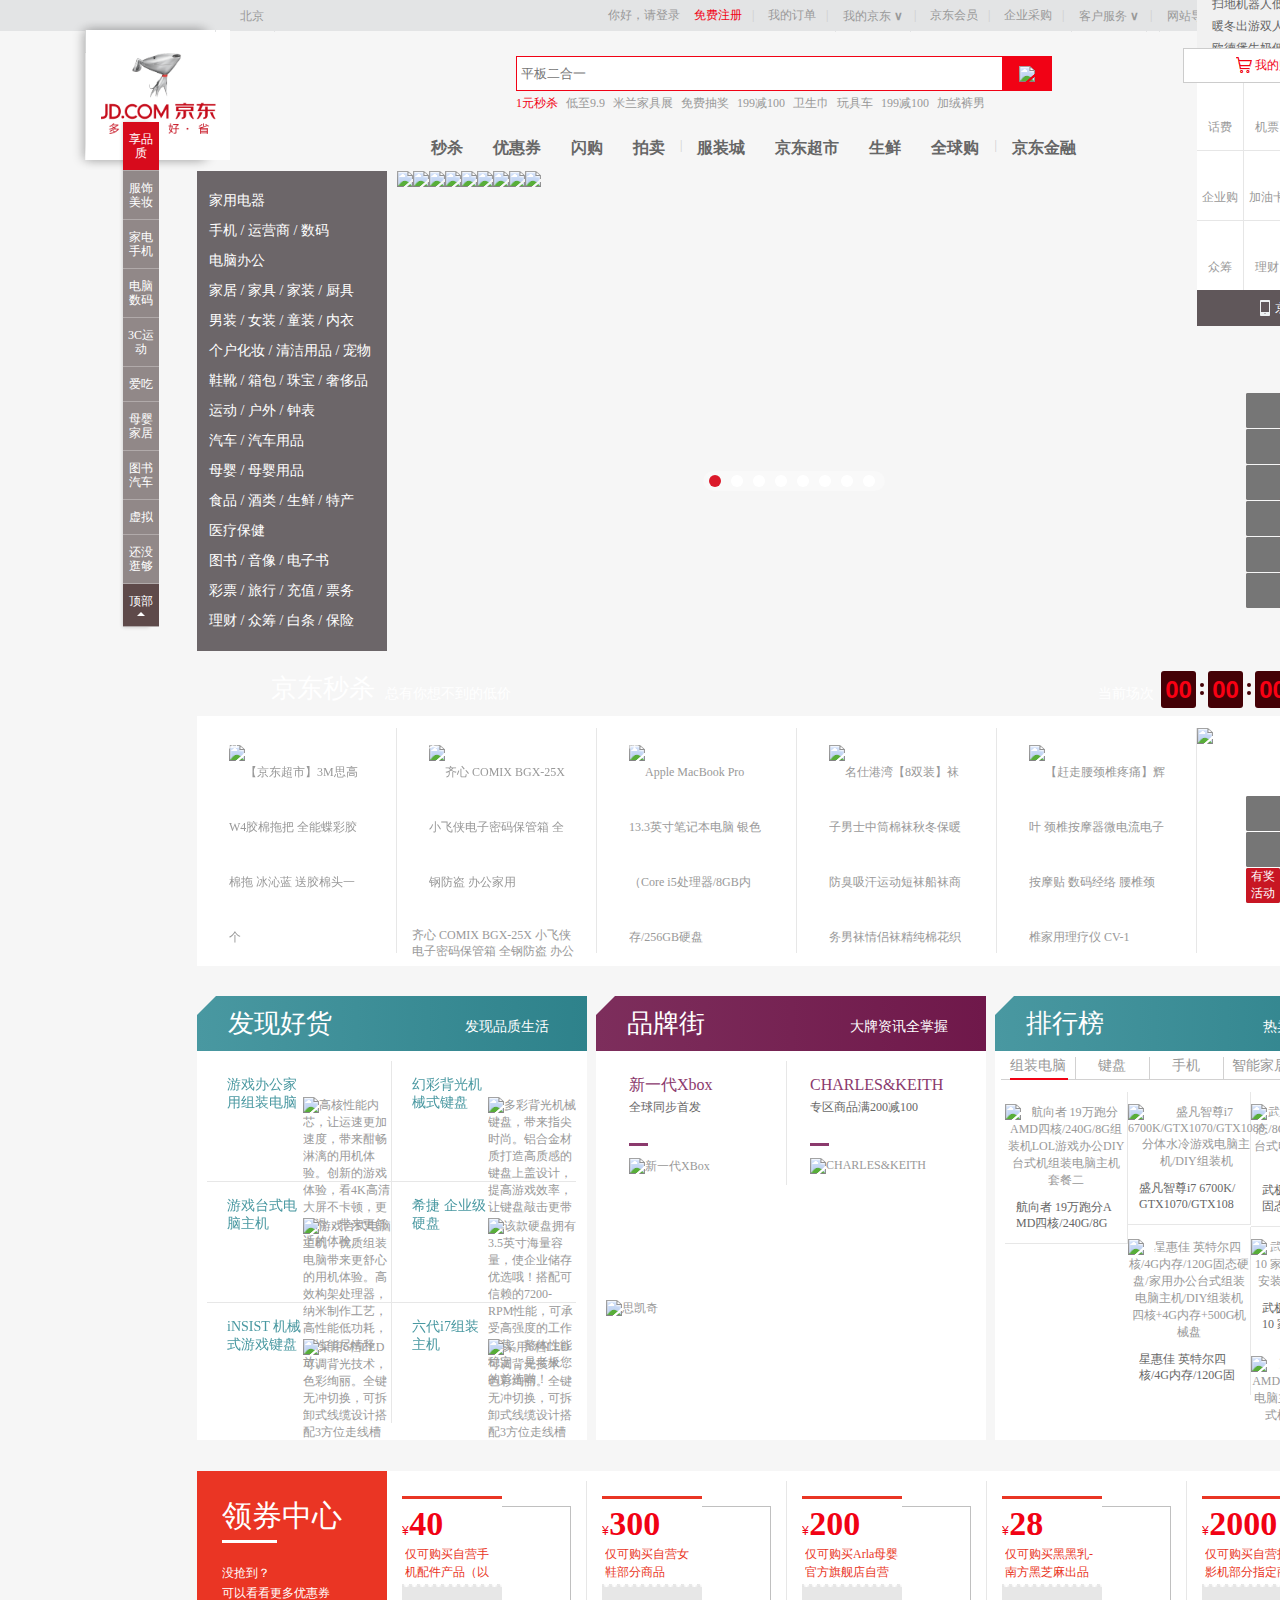
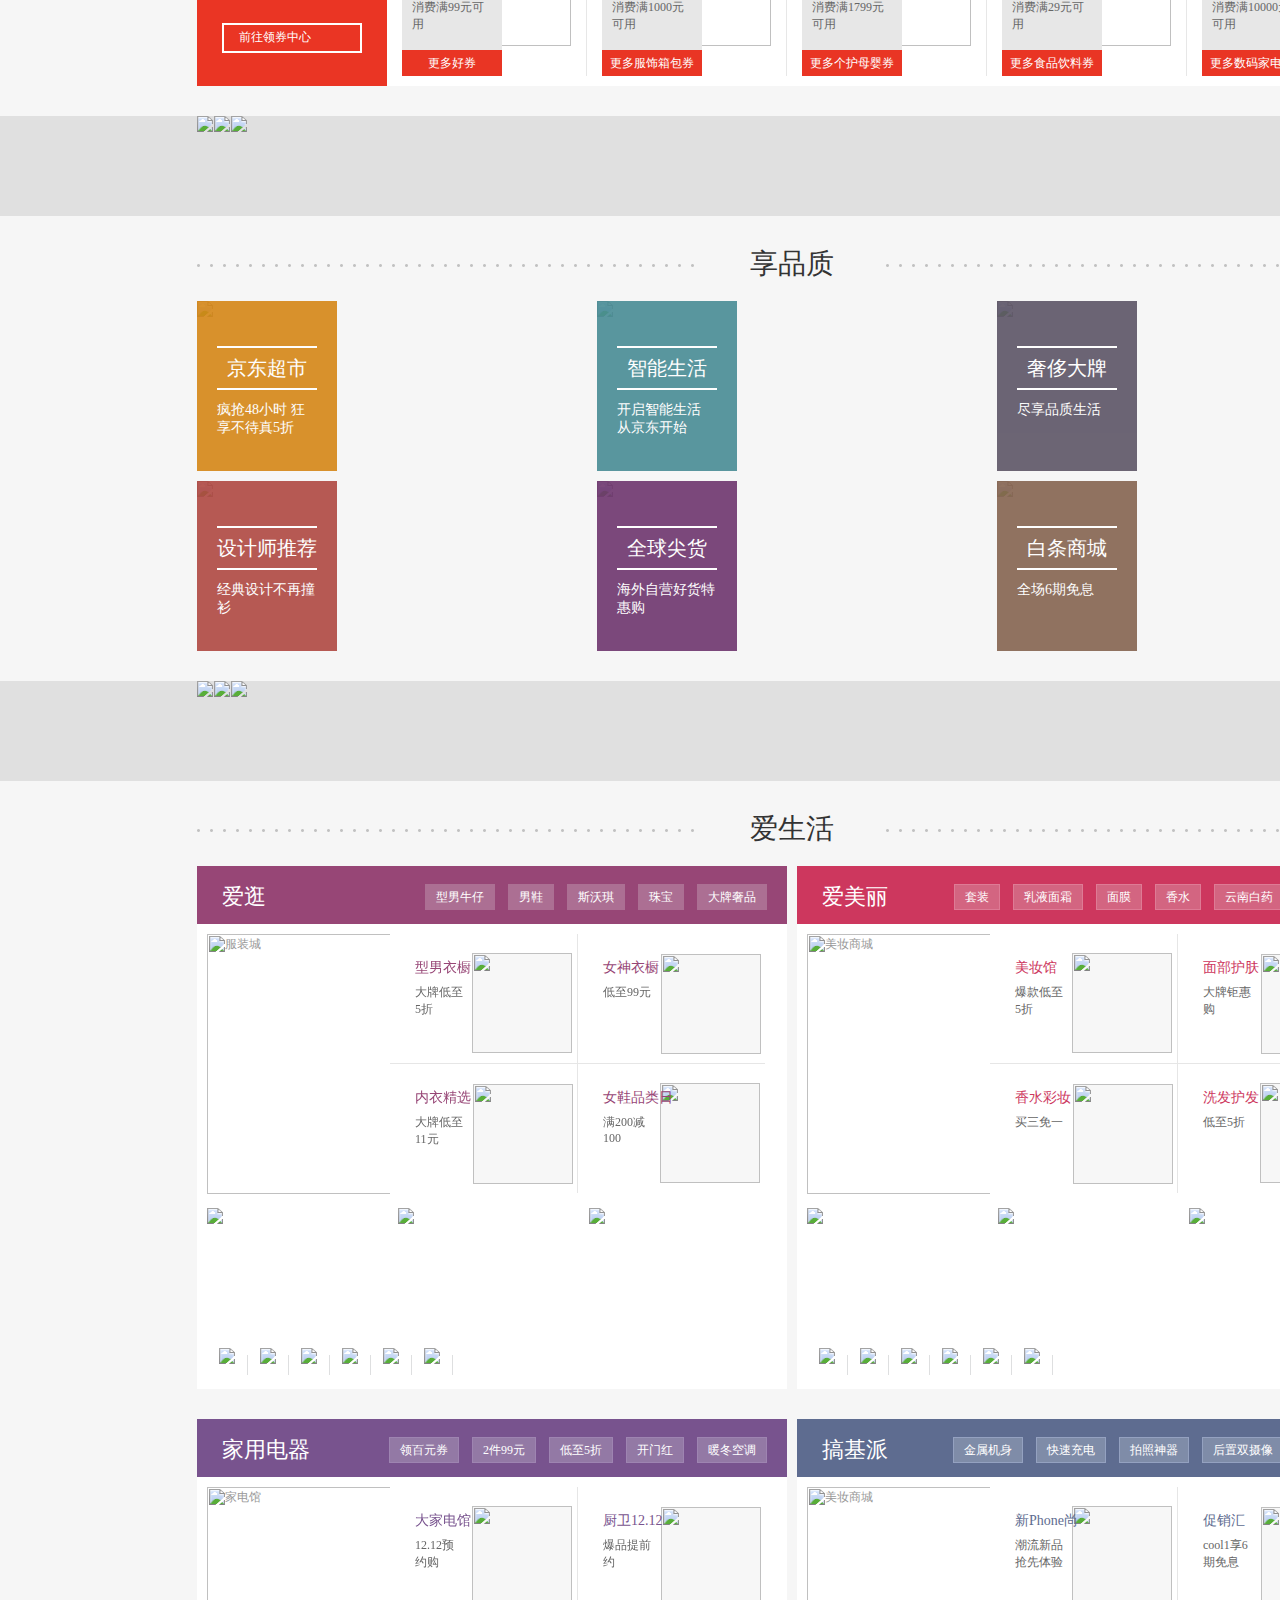
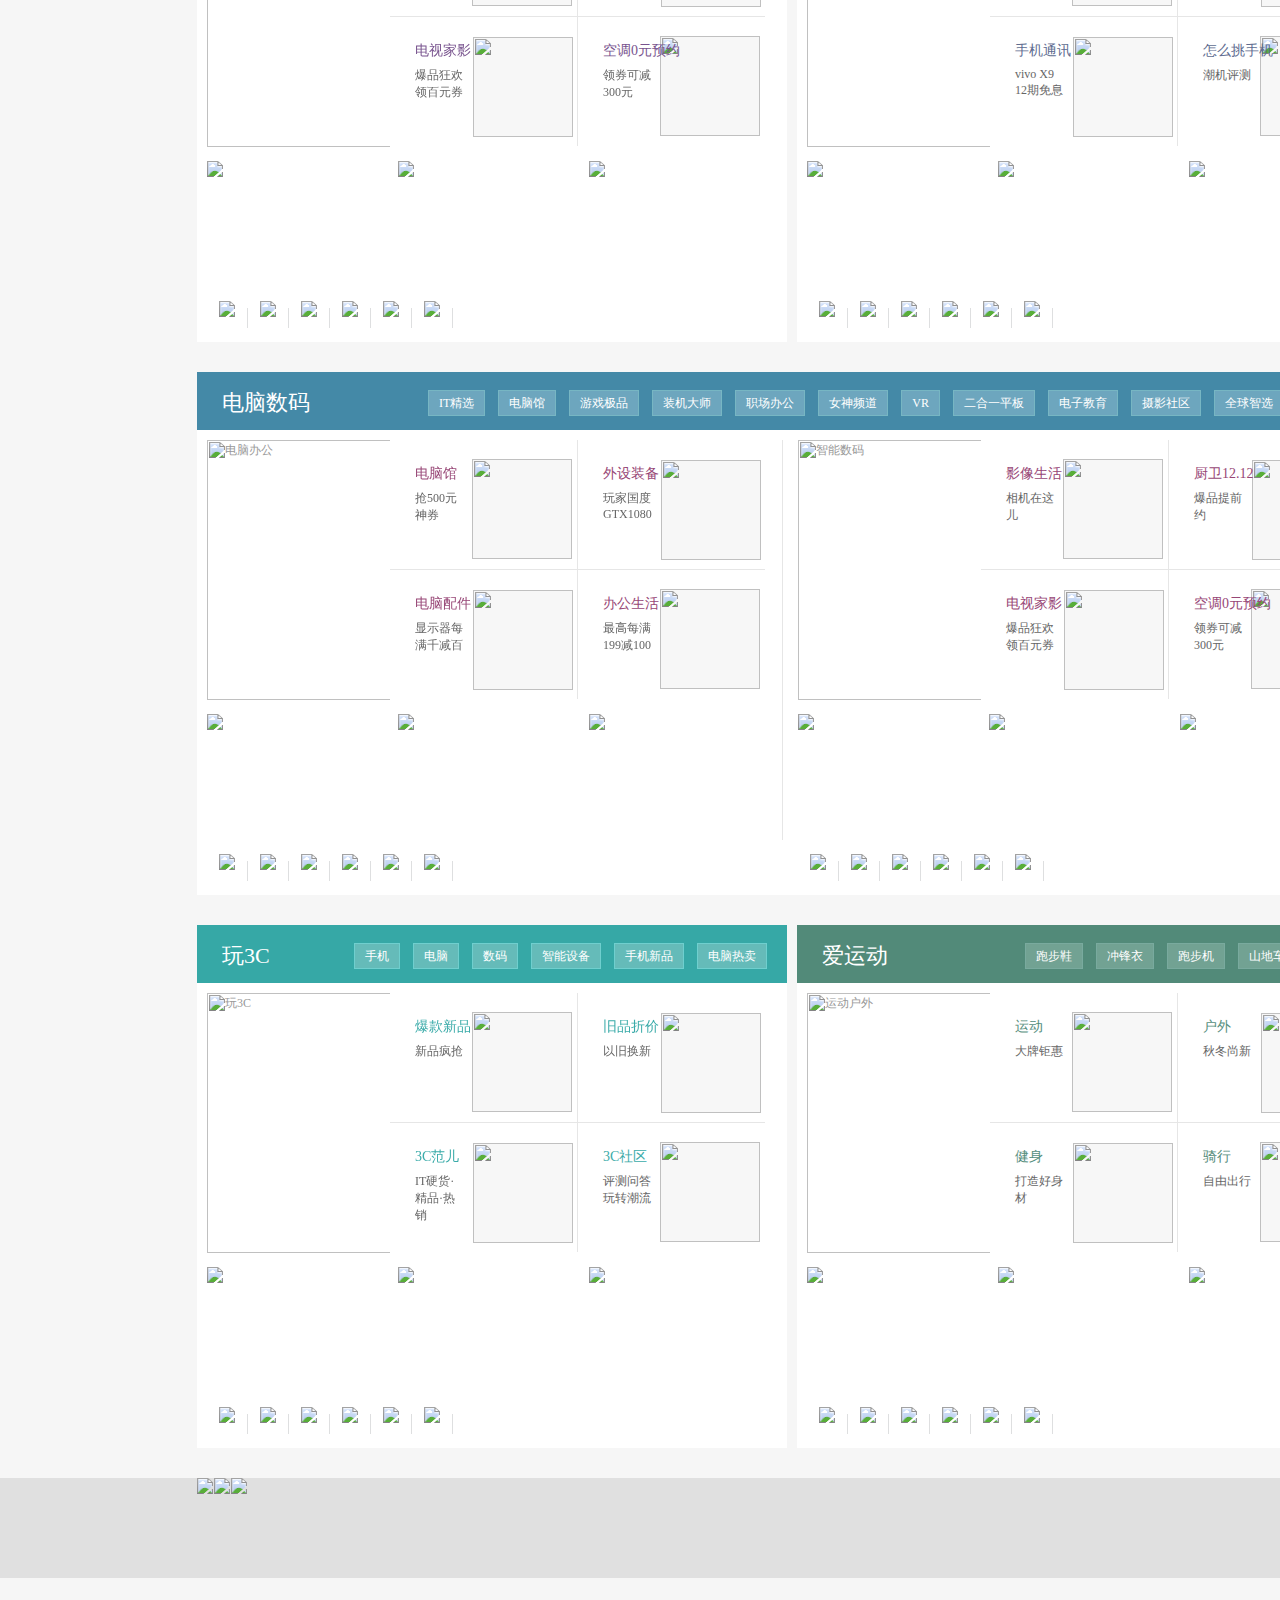
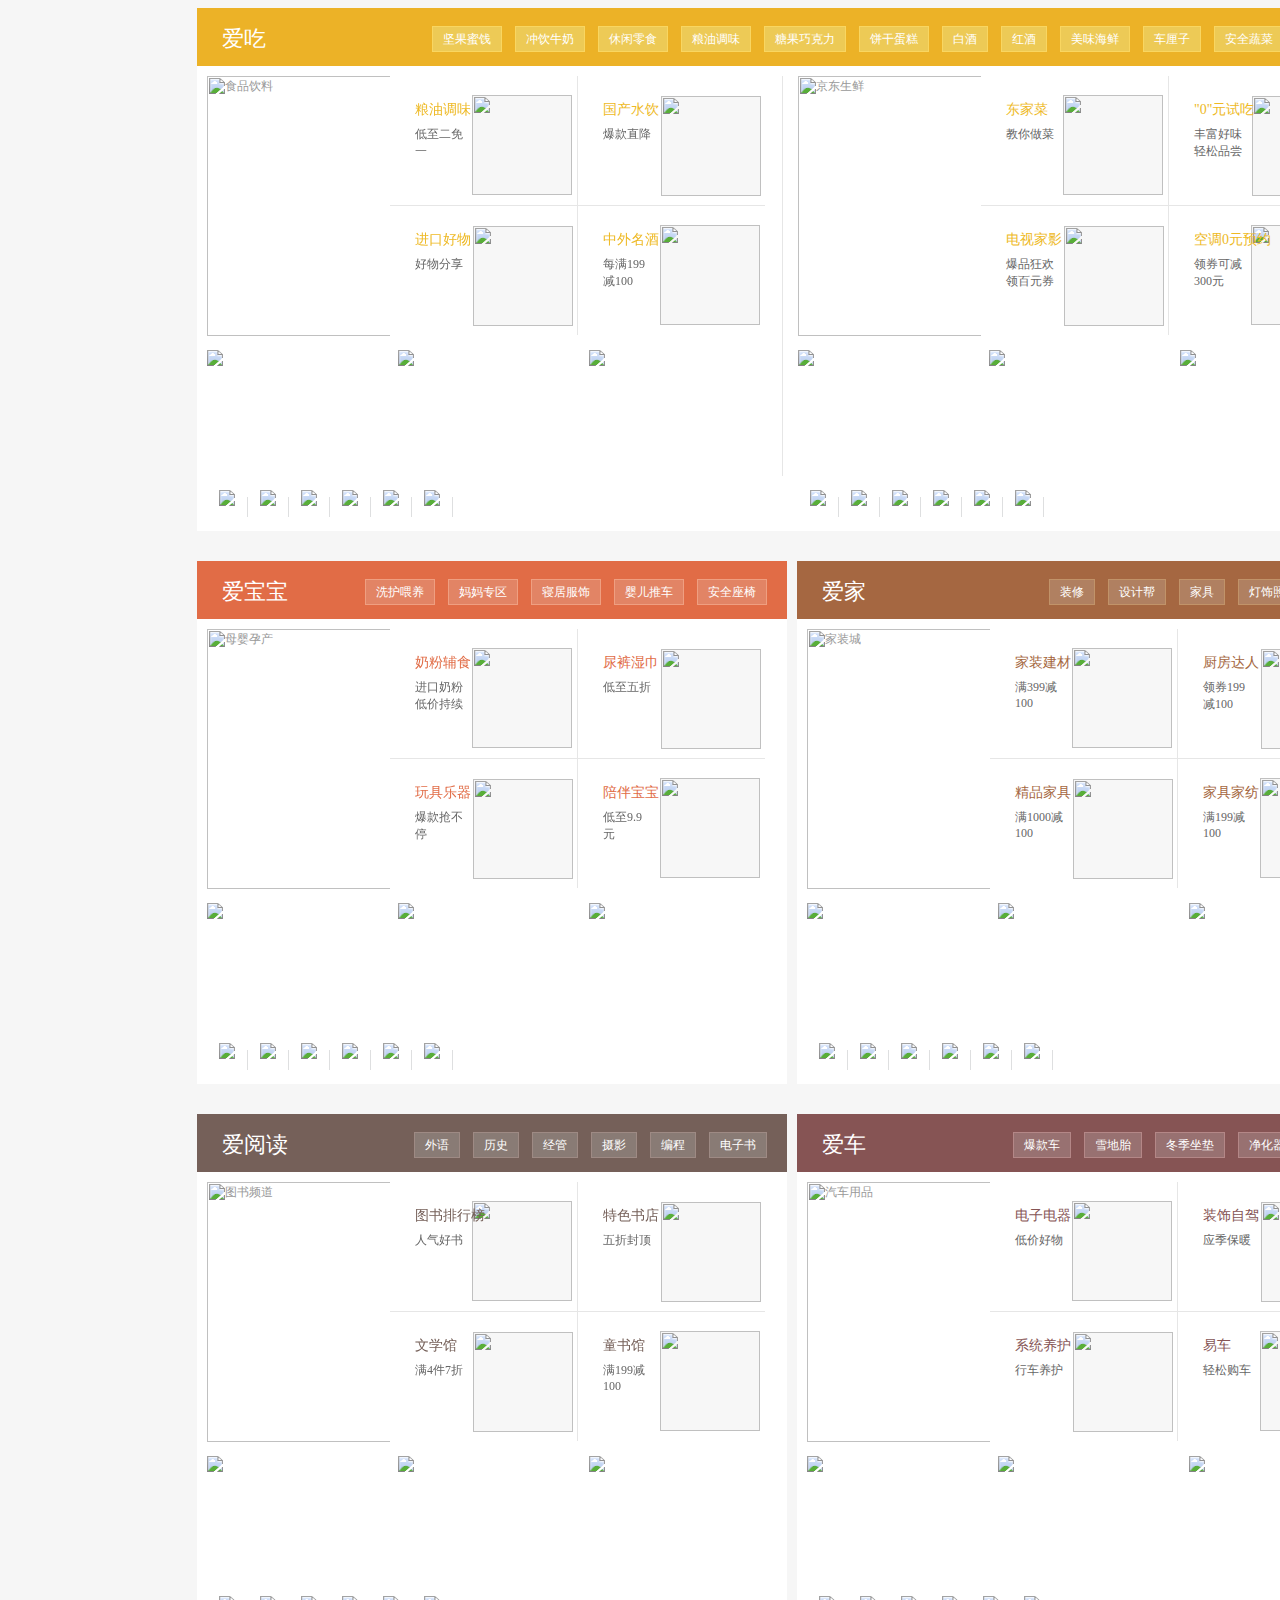
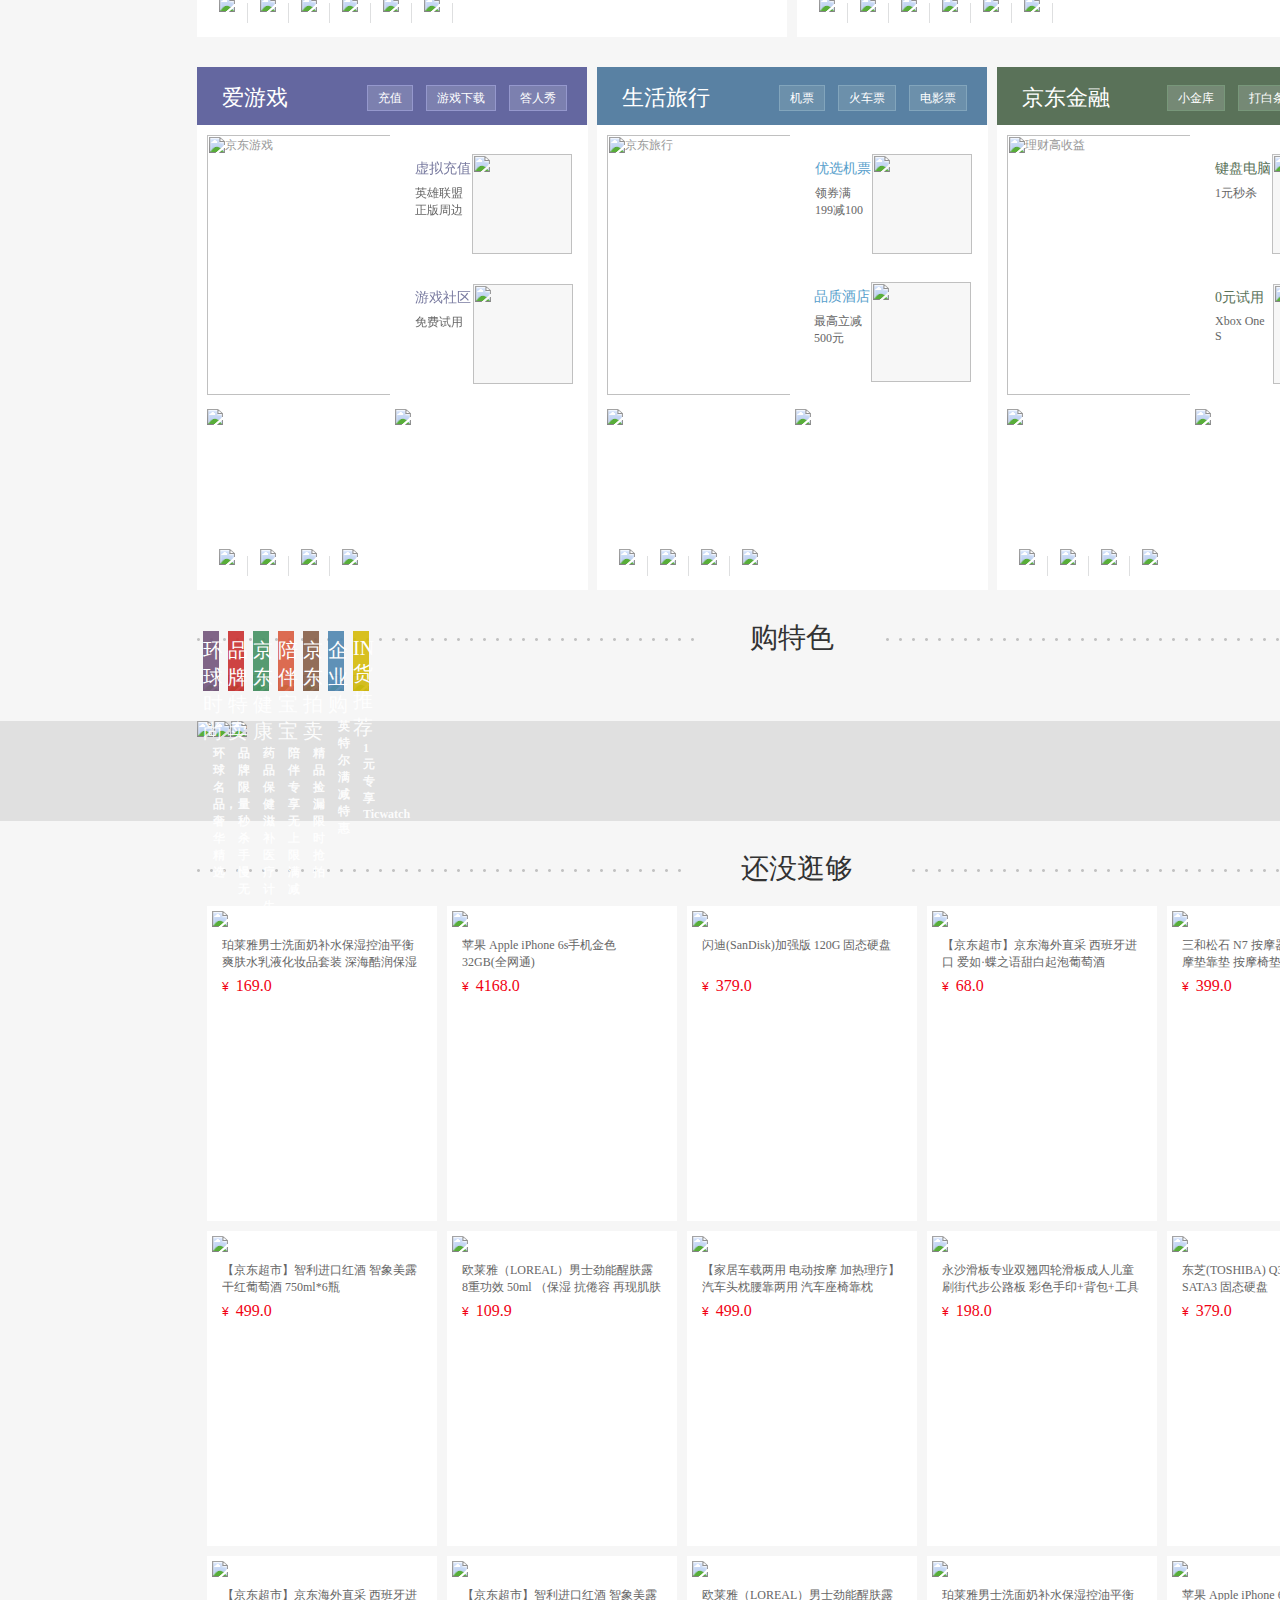
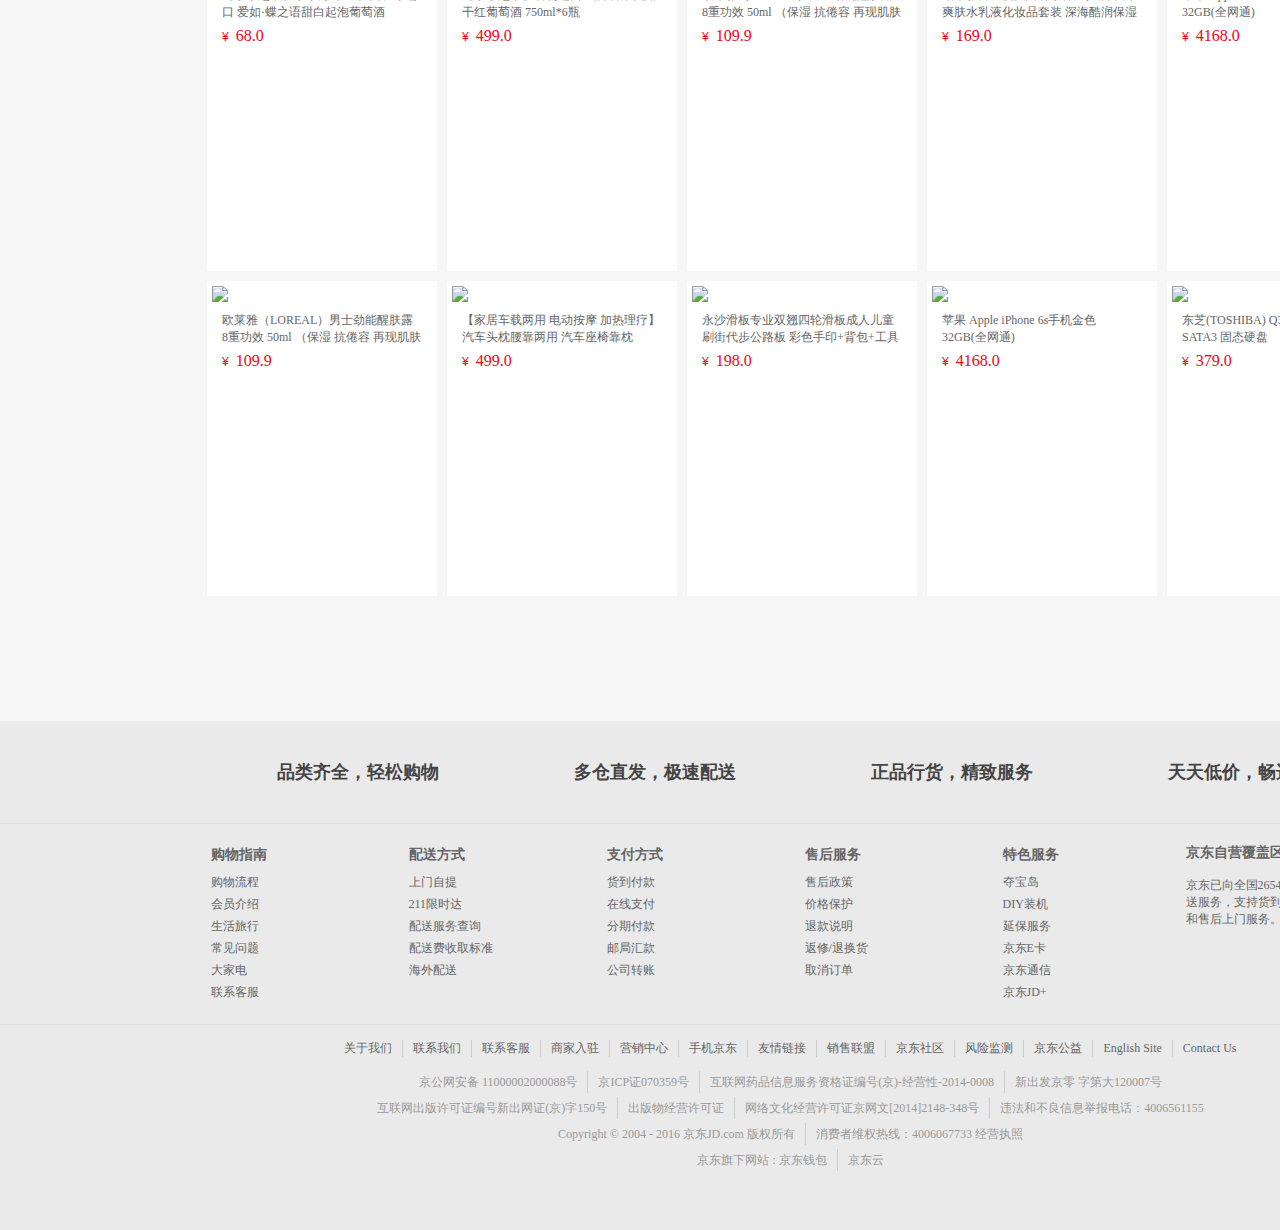
==== commit c61db410: "戴宁18日晚第一次提交" ====
--- a/src/main/resources/static/html/index.html
+++ b/src/main/resources/static/html/index.html
@@ -12,10 +12,10 @@
 	<!--导航栏-->
 	<nav> 
 		<div class="nav_main">
-			<div class="logo">
-				<div class="logo_1">
-					<div class="logo_2">
-						<img src="../images/index/logo.png">
+			<div class="logo" style="height: 120px; width: 120px; margin-top: 30px; margin-left: 40px">
+				<div class="logo_1" style="width: 120px">
+					<div class="logo_2" style="width: 120px">
+						<img src="../images/index/logo.png" height="130px">
 					</div>
 				</div>
 			</div>
@@ -62,7 +62,7 @@
 				</div>				
 			</div>
 			<ul class="nav_list">
-				<li><a href="#">你好，请登录</a><a class="register" href="#">免费注册</a></li><span>&nbsp;|&nbsp;</span>
+				<li><a href="http://127.0.0.1:8080/html/login.html">你好，请登录</a><a class="register" href="#">免费注册</a></li><span>&nbsp;|&nbsp;</span>
 				<li><a href="#">我的订单</a></li><span>&nbsp;|</span>
 				<li class="mine_jd">
 					<a href="#">我的京东<b> ∨</b></a>
@@ -211,7 +211,7 @@
 			<form class="search_fix_form">
 				<input class="search_fix_txt" type="text" placeholder="微单">
 				<button class="search_fix_btn">
-					<img src="../images/indexsearch.png">
+					<img src="../images/index/search.png">
 				</button>
 			</form>
 		</div>
@@ -239,7 +239,7 @@
 	<div class="cart">		
 			<div class="cart_show">
 				<img src="../images/index/cart_logo.png">
-				<span><a href="http://127.0.0.1:8080/html/shopcart">我的购物车</a></span>
+				<span><a href="http://127.0.0.1:8080/html/shopcart.html">我的购物车</a></span>
 				<b>0</b>
 			</div>
 			<div class="cart_dropdown">
@@ -3317,7 +3317,7 @@
 				</div>
 			</div>
 			<div class="side_mobile">
-				<img src="../images/indexmobile.png">
+				<img src="../images/index/mobile.png">
 				<span>京东无线</span>
 			</div>
 		</div>
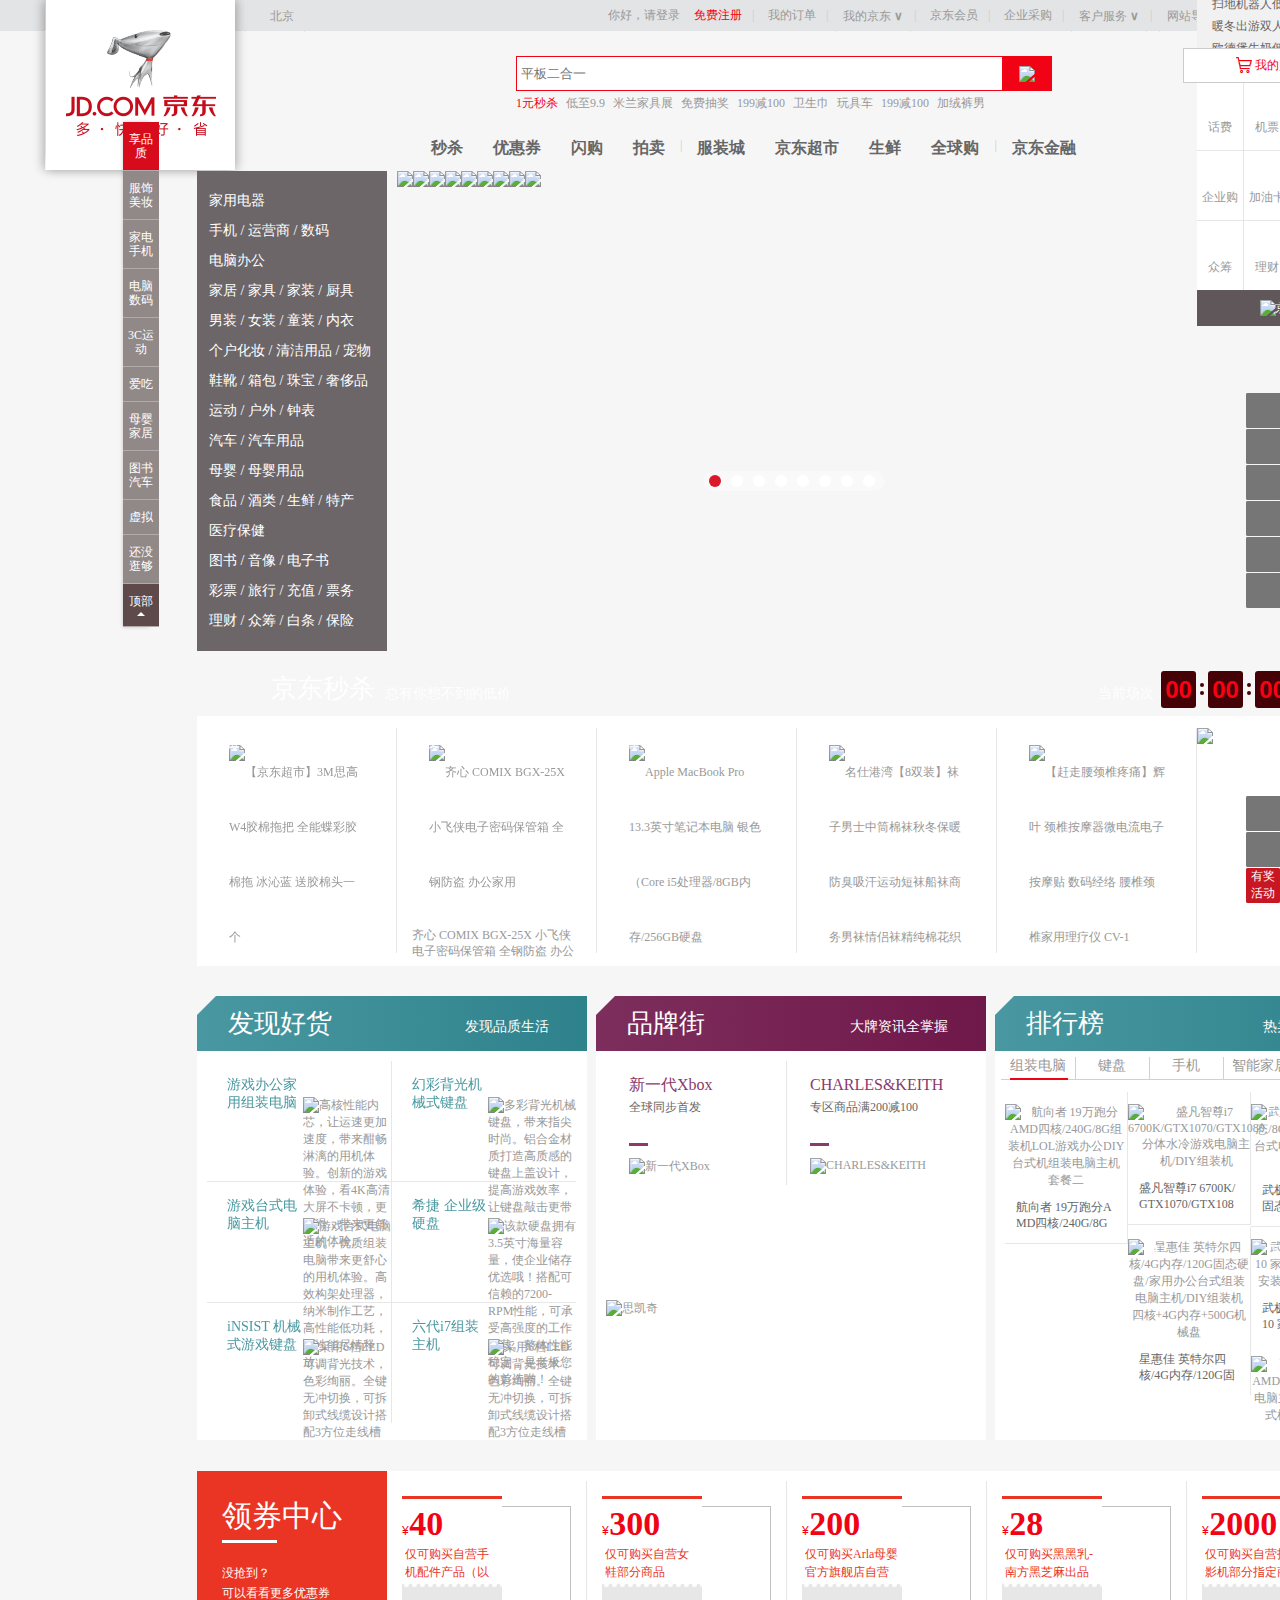
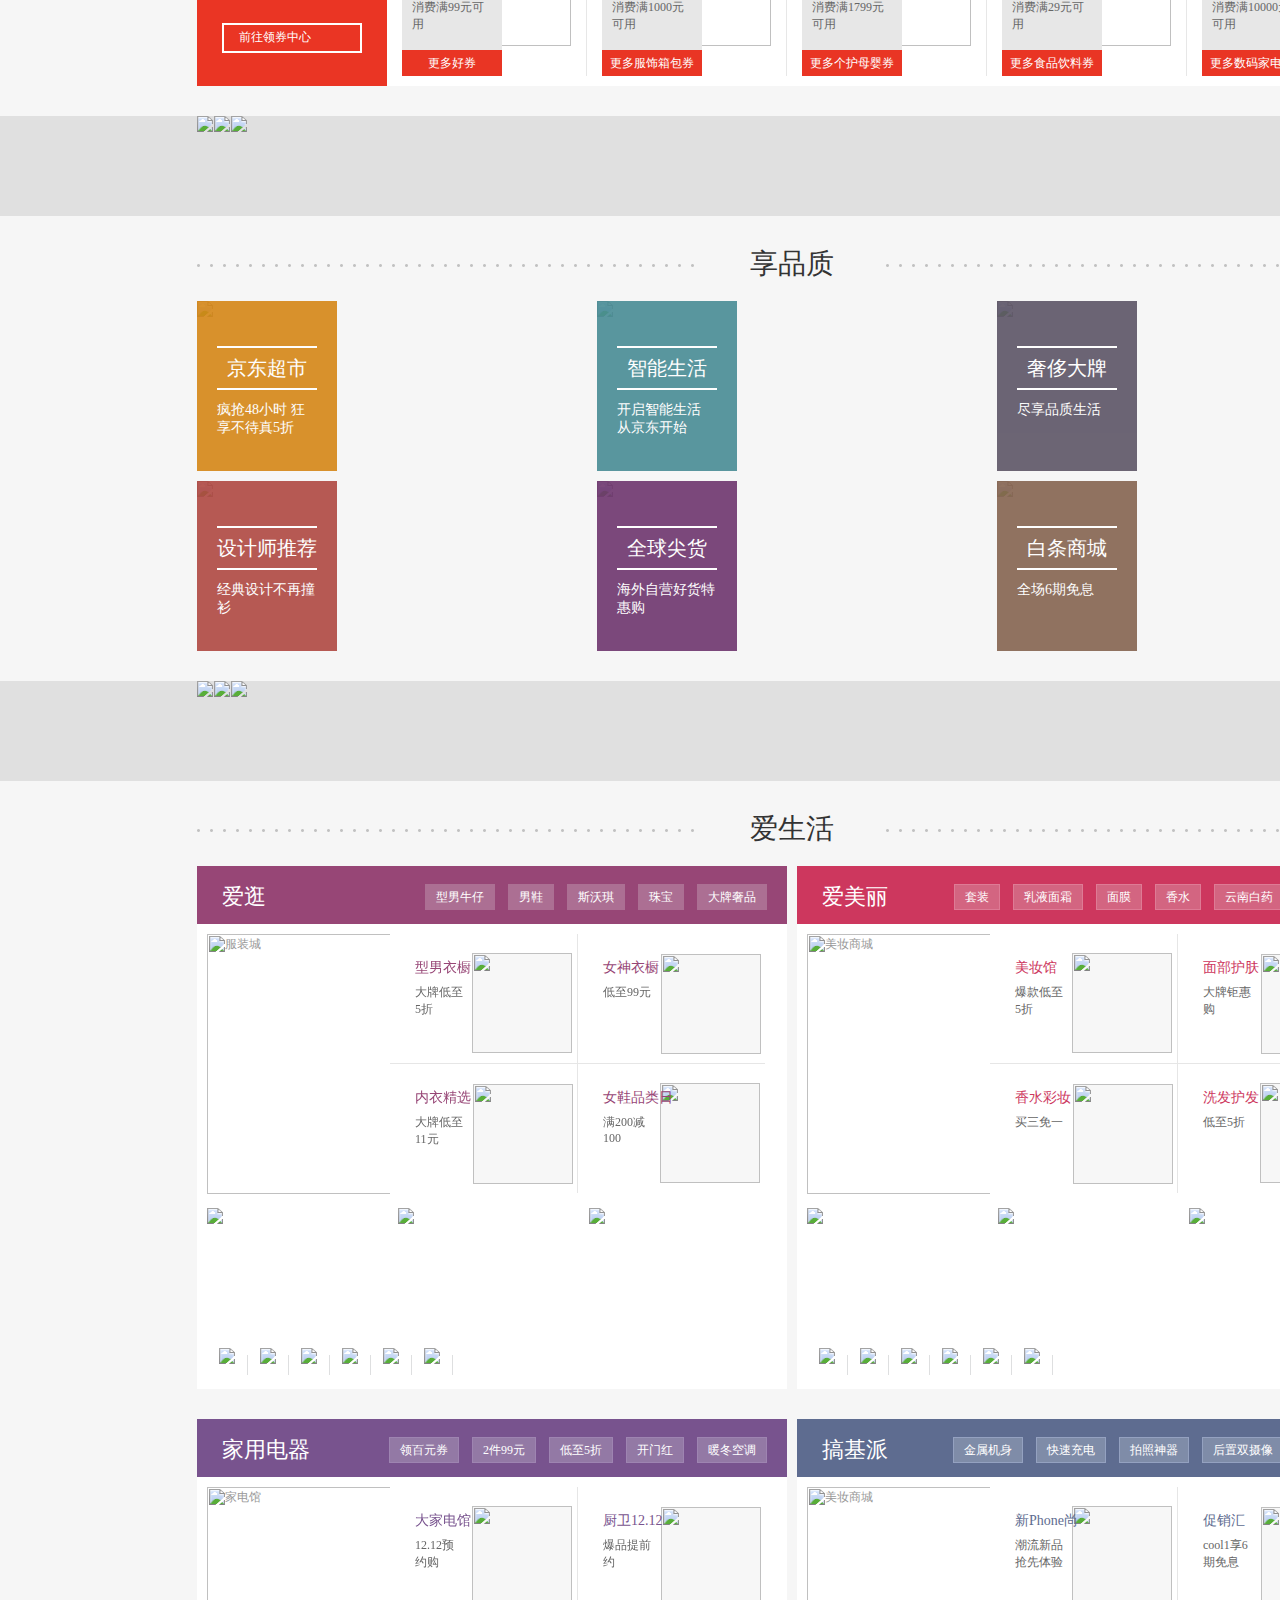
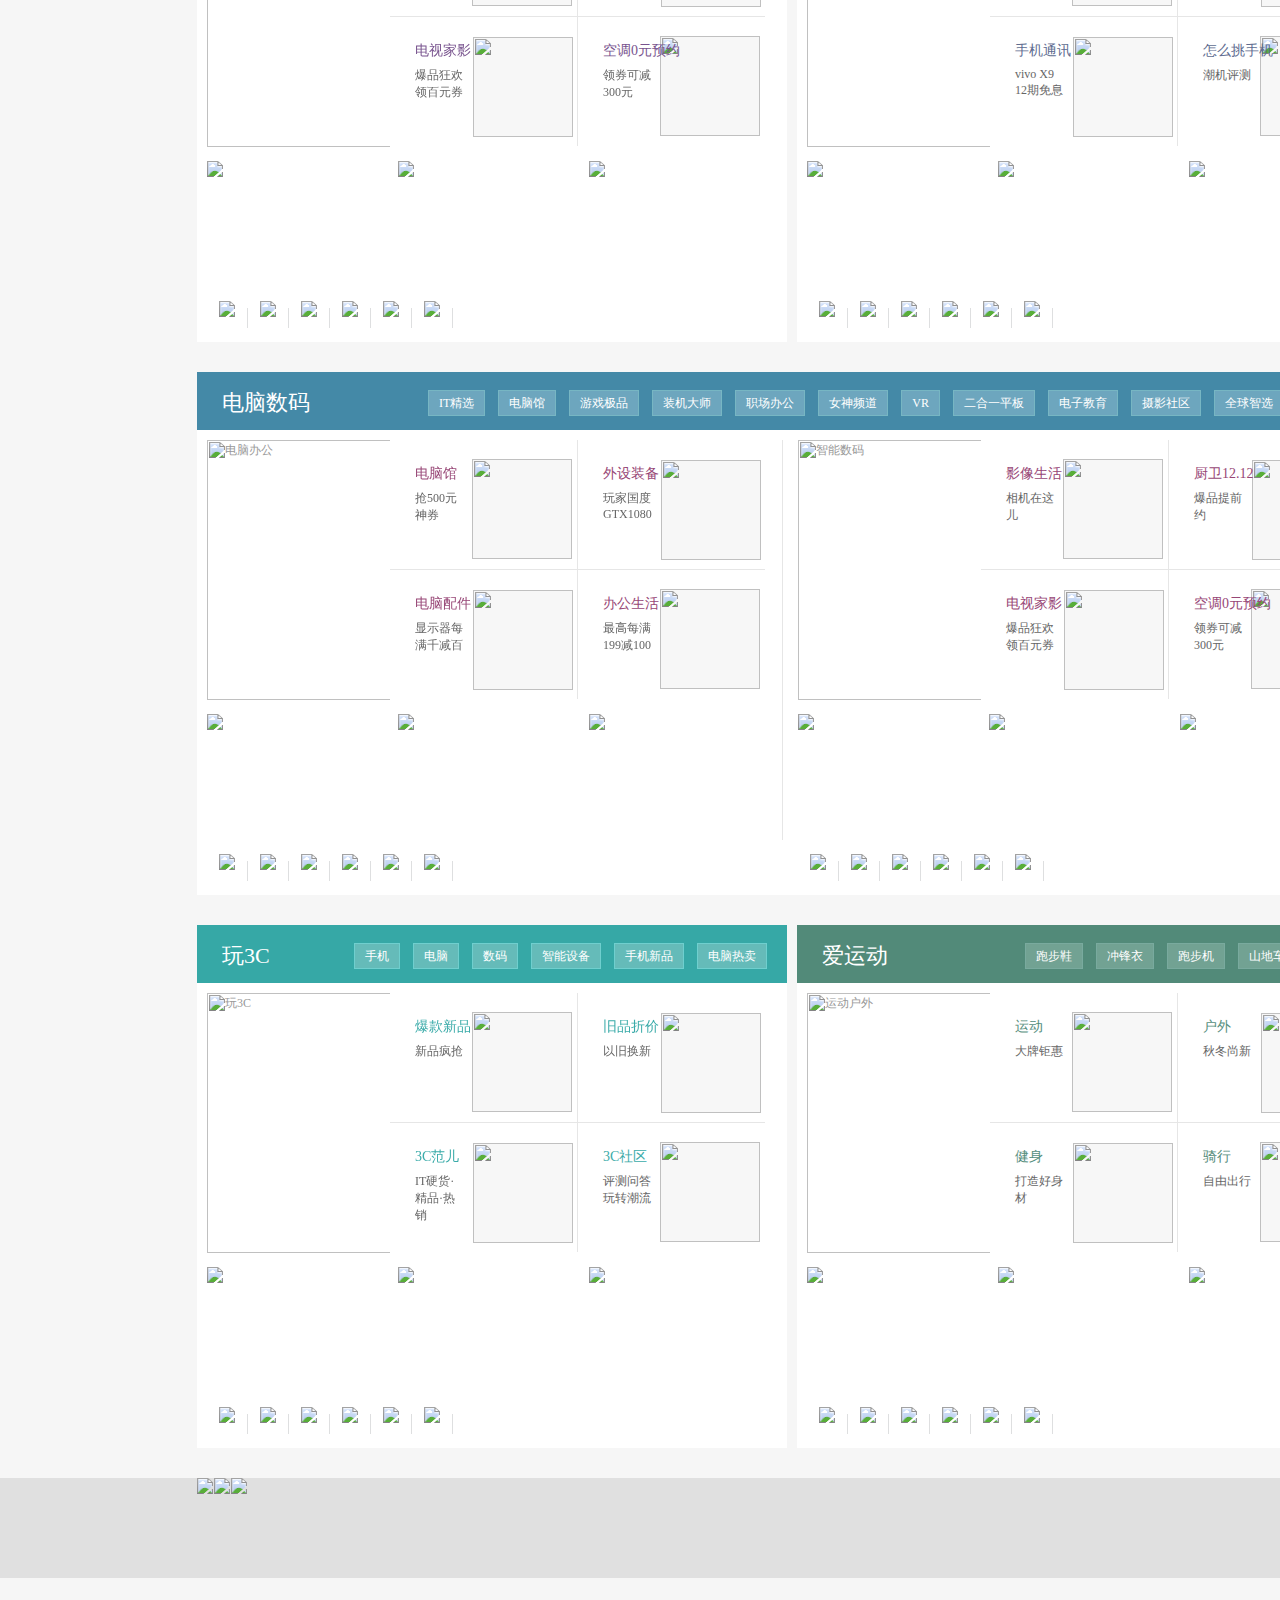
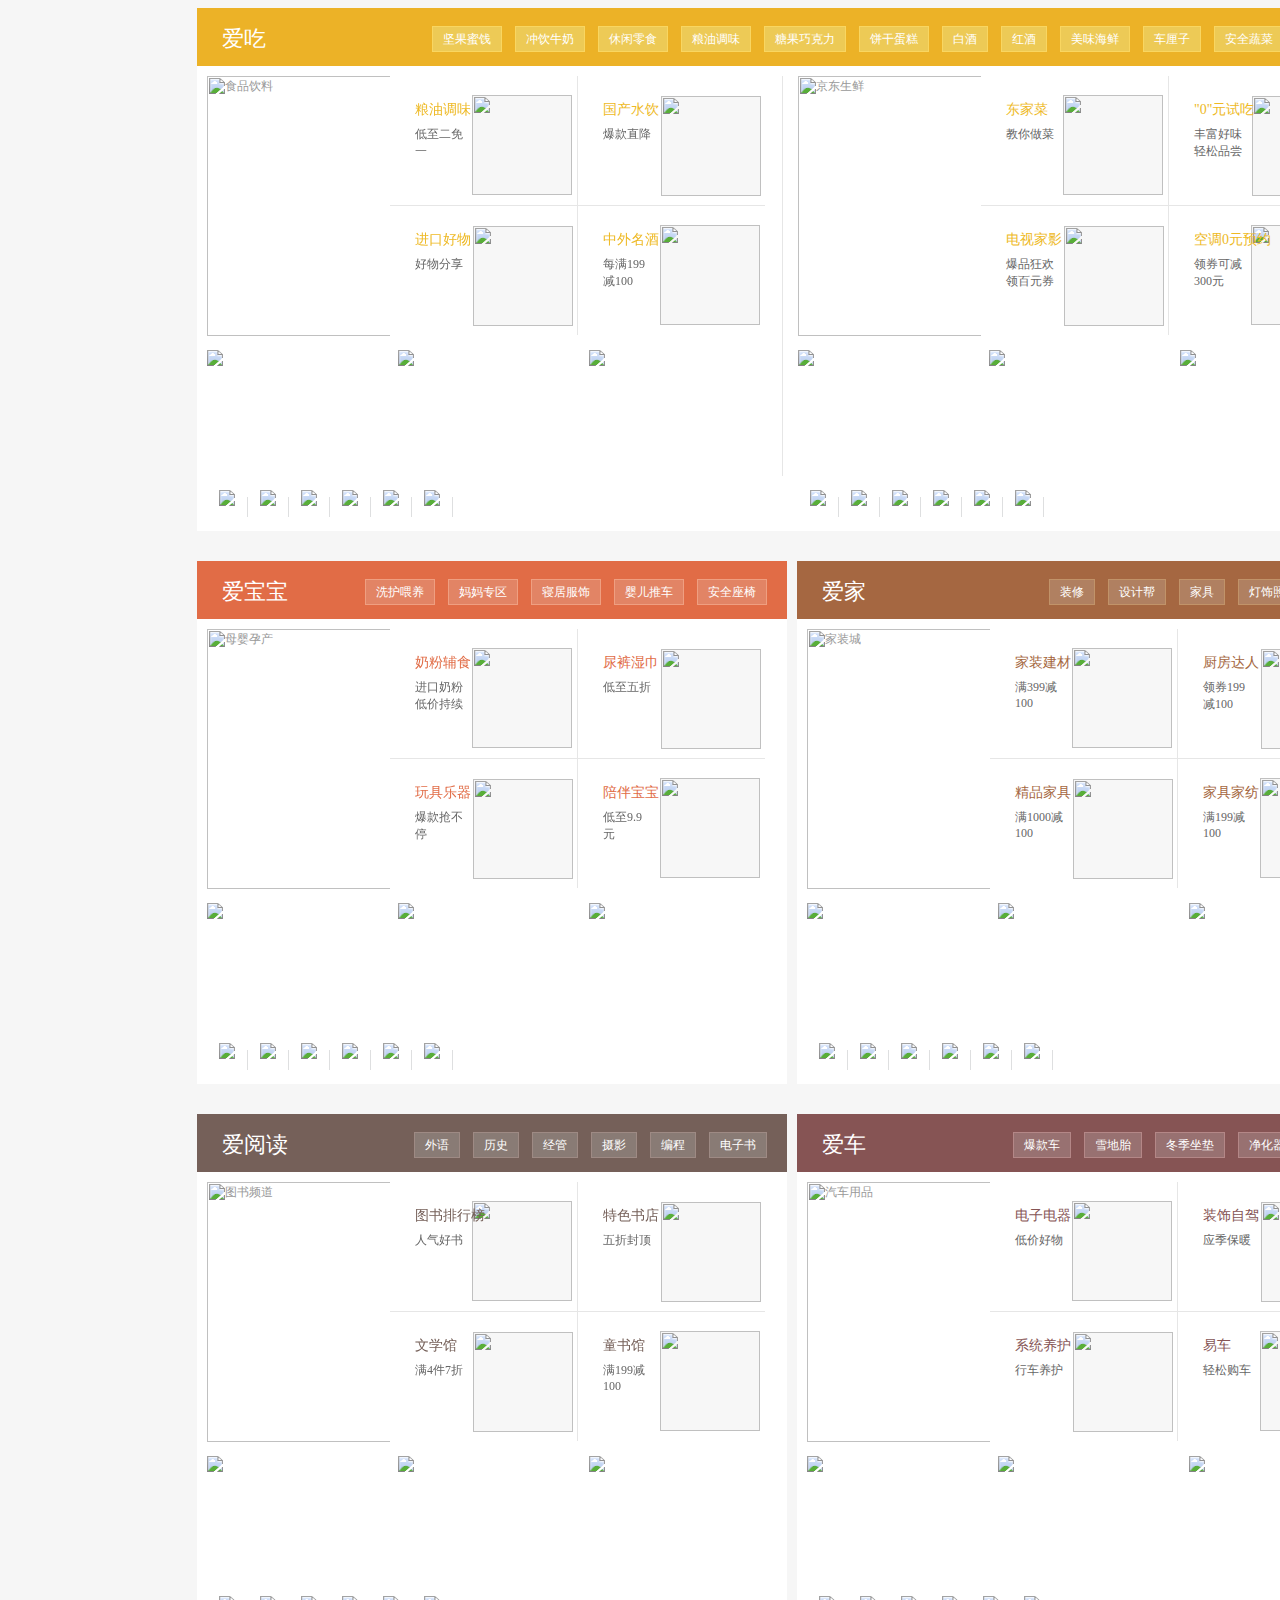
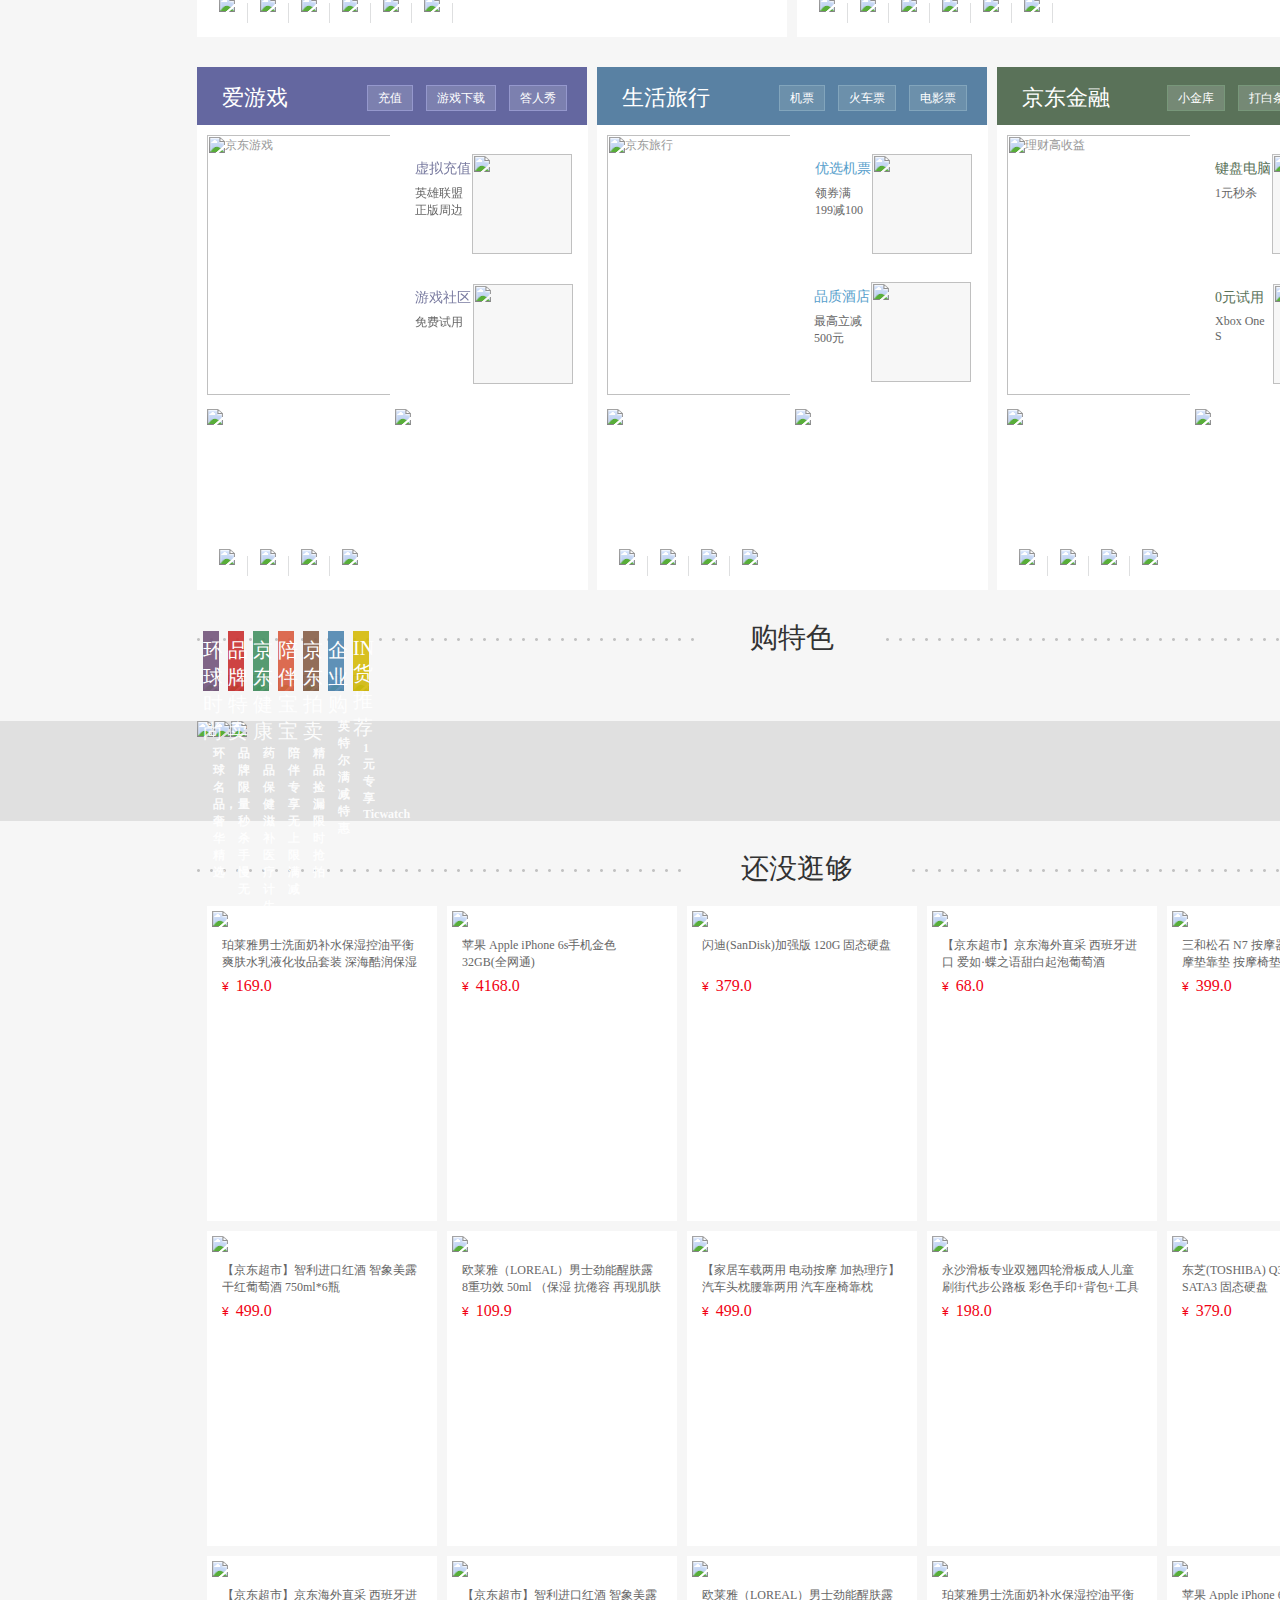
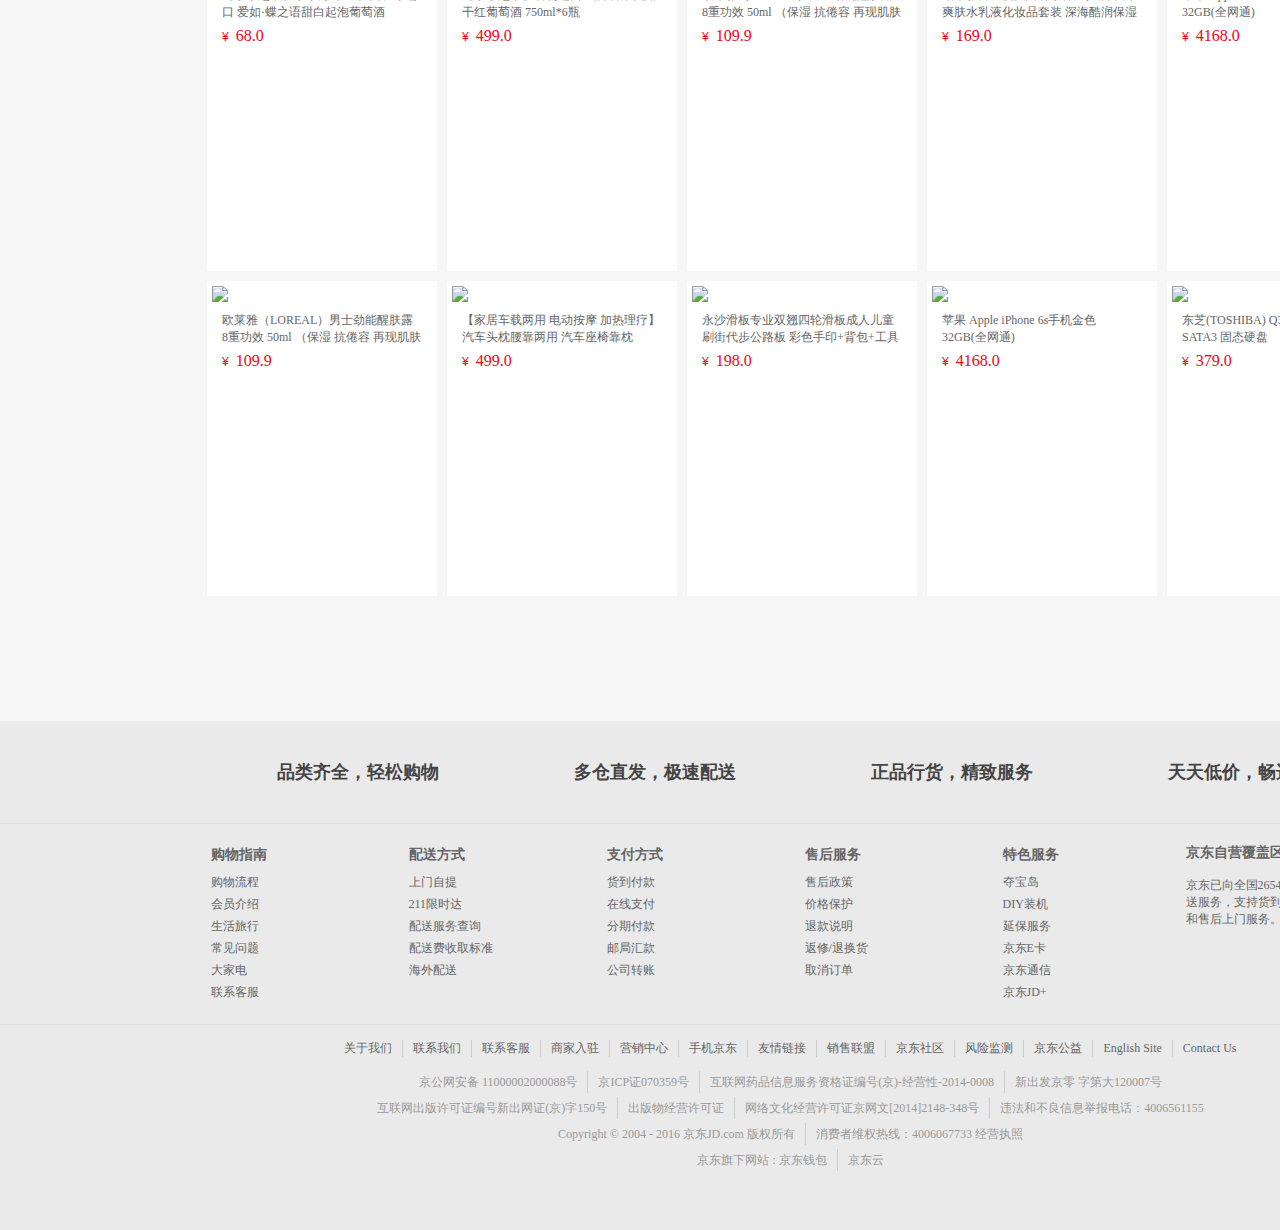
==== commit cf36accf: "Merge branch 'master' of https://github.com/xiaoning671/JingDong" ====
--- a/src/main/resources/static/html/index.html
+++ b/src/main/resources/static/html/index.html
@@ -12,10 +12,10 @@
 	<!--导航栏-->
 	<nav> 
 		<div class="nav_main">
-			<div class="logo" style="height: 120px; width: 120px; margin-top: 30px; margin-left: 40px">
-				<div class="logo_1" style="width: 120px">
-					<div class="logo_2" style="width: 120px">
-						<img src="../images/index/logo.png" height="130px">
+			<div class="logo">
+				<div class="logo_1">
+					<div class="logo_2">
+						<img src="../images/index/logo.png">
 					</div>
 				</div>
 			</div>
@@ -211,7 +211,7 @@
 			<form class="search_fix_form">
 				<input class="search_fix_txt" type="text" placeholder="微单">
 				<button class="search_fix_btn">
-					<img src="../images/index/search.png">
+					<img src="../images/indexsearch.png">
 				</button>
 			</form>
 		</div>
@@ -3317,7 +3317,7 @@
 				</div>
 			</div>
 			<div class="side_mobile">
-				<img src="../images/index/mobile.png">
+				<img src="../images/indexmobile.png">
 				<span>京东无线</span>
 			</div>
 		</div>
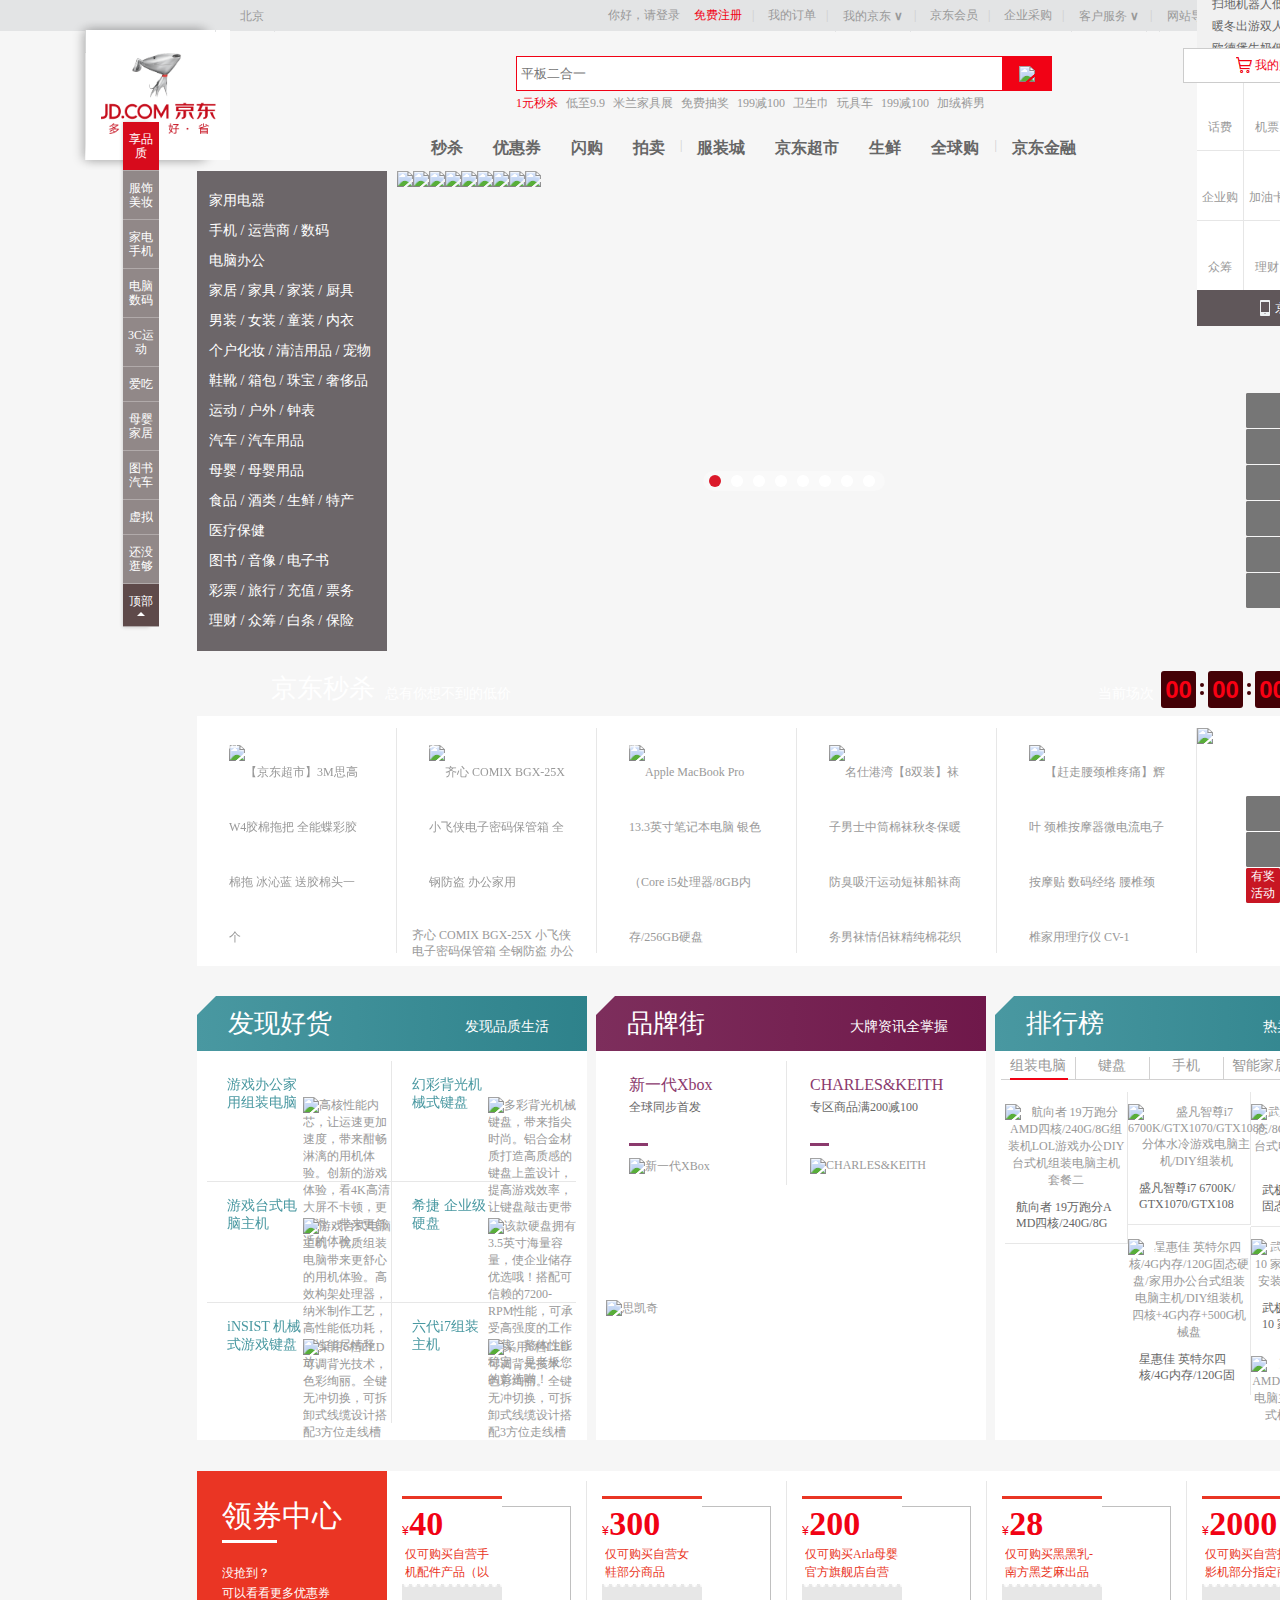
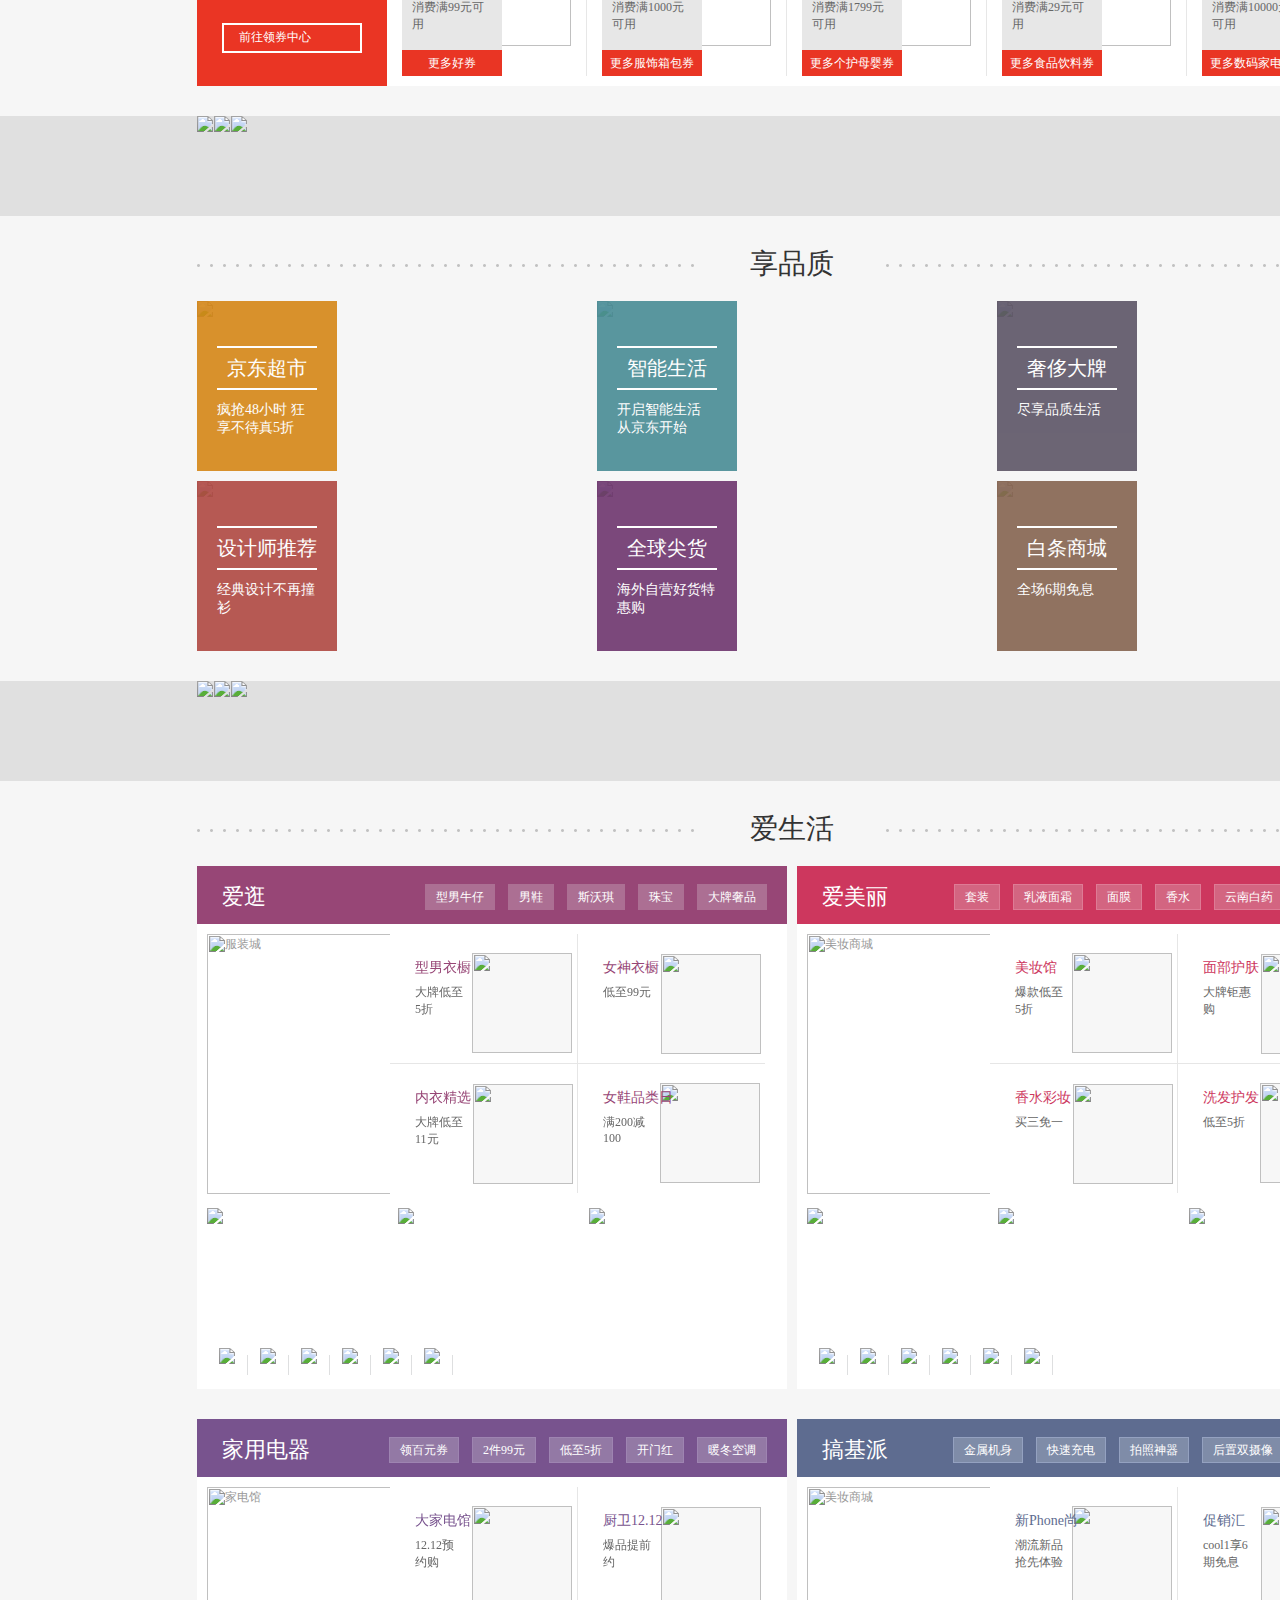
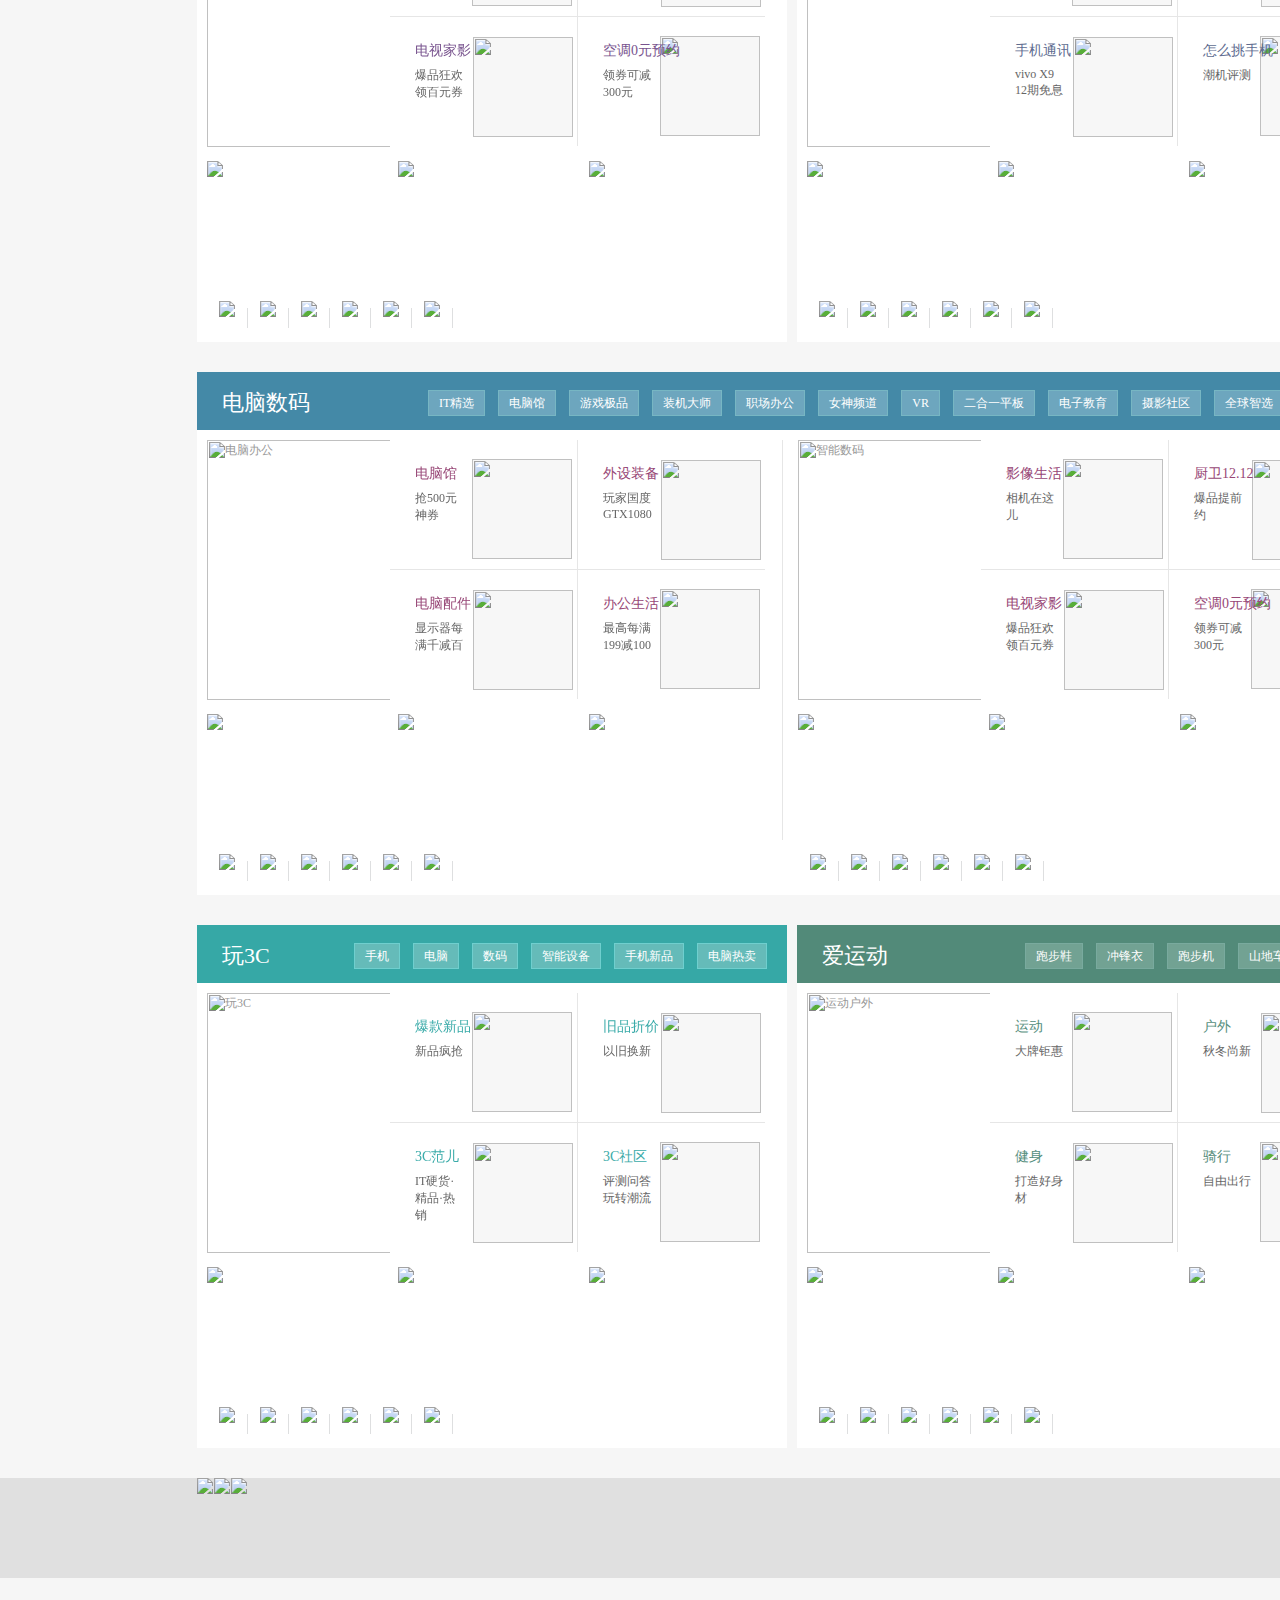
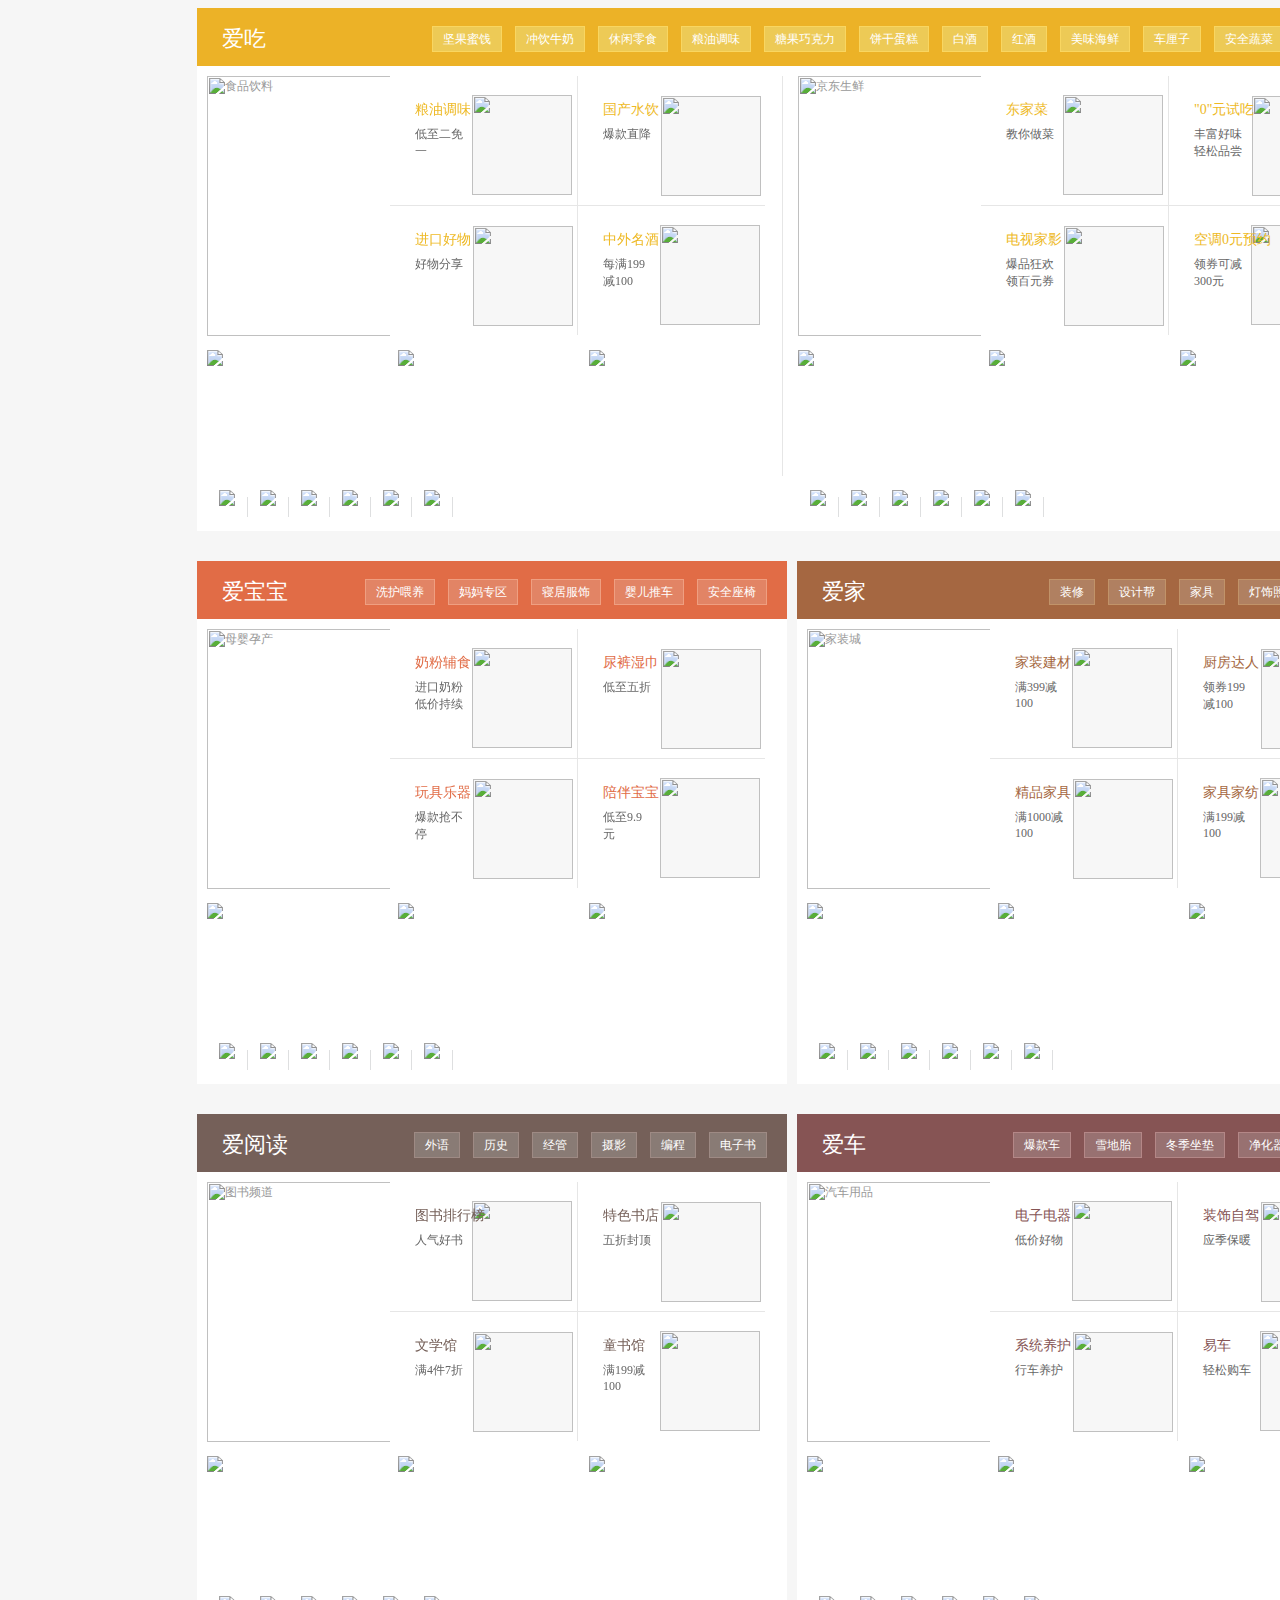
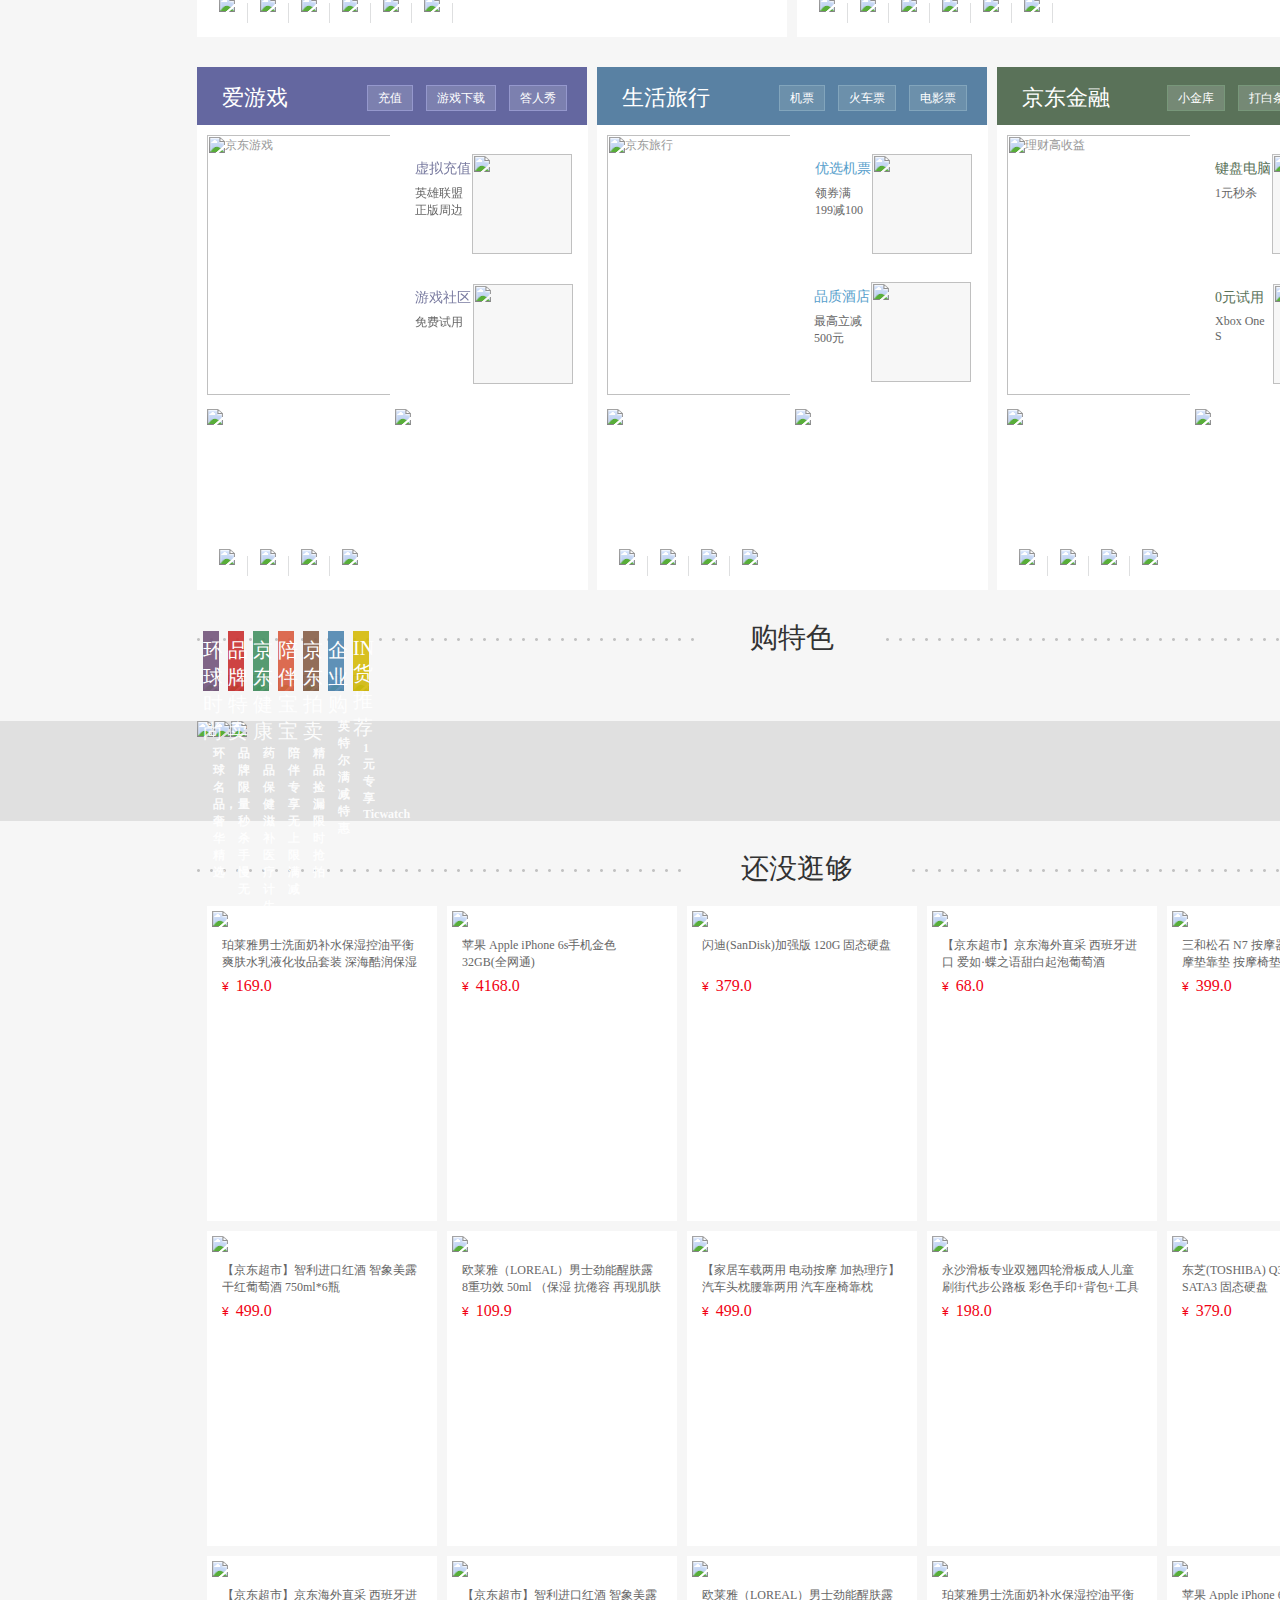
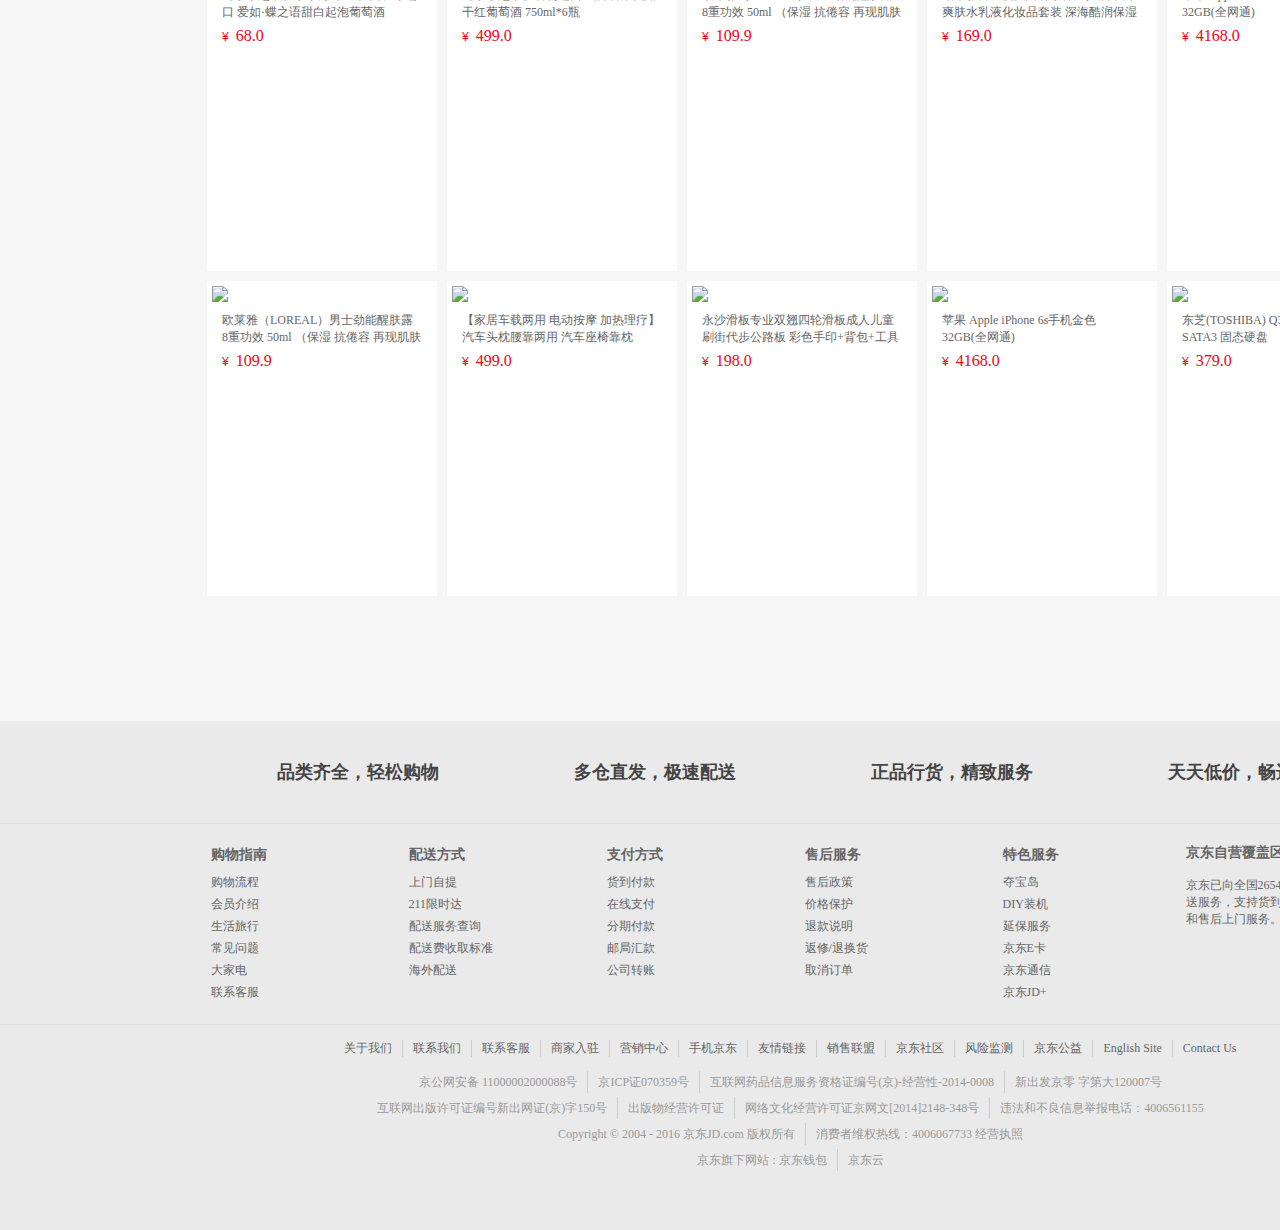
==== commit 5d9b3725: "Merge branch 'master' of https://github.com/xiaoning671/JingDong" ====
--- a/src/main/resources/static/html/index.html
+++ b/src/main/resources/static/html/index.html
@@ -12,10 +12,10 @@
 	<!--导航栏-->
 	<nav> 
 		<div class="nav_main">
-			<div class="logo">
-				<div class="logo_1">
-					<div class="logo_2">
-						<img src="../images/index/logo.png">
+			<div class="logo" style="height: 120px; width: 120px; margin-top: 30px; margin-left: 40px">
+				<div class="logo_1" style="width: 120px">
+					<div class="logo_2" style="width: 120px">
+						<img src="../images/index/logo.png" height="130px">
 					</div>
 				</div>
 			</div>
@@ -211,7 +211,7 @@
 			<form class="search_fix_form">
 				<input class="search_fix_txt" type="text" placeholder="微单">
 				<button class="search_fix_btn">
-					<img src="../images/indexsearch.png">
+					<img src="../images/index/search.png">
 				</button>
 			</form>
 		</div>
@@ -3317,7 +3317,7 @@
 				</div>
 			</div>
 			<div class="side_mobile">
-				<img src="../images/indexmobile.png">
+				<img src="../images/index/mobile.png">
 				<span>京东无线</span>
 			</div>
 		</div>
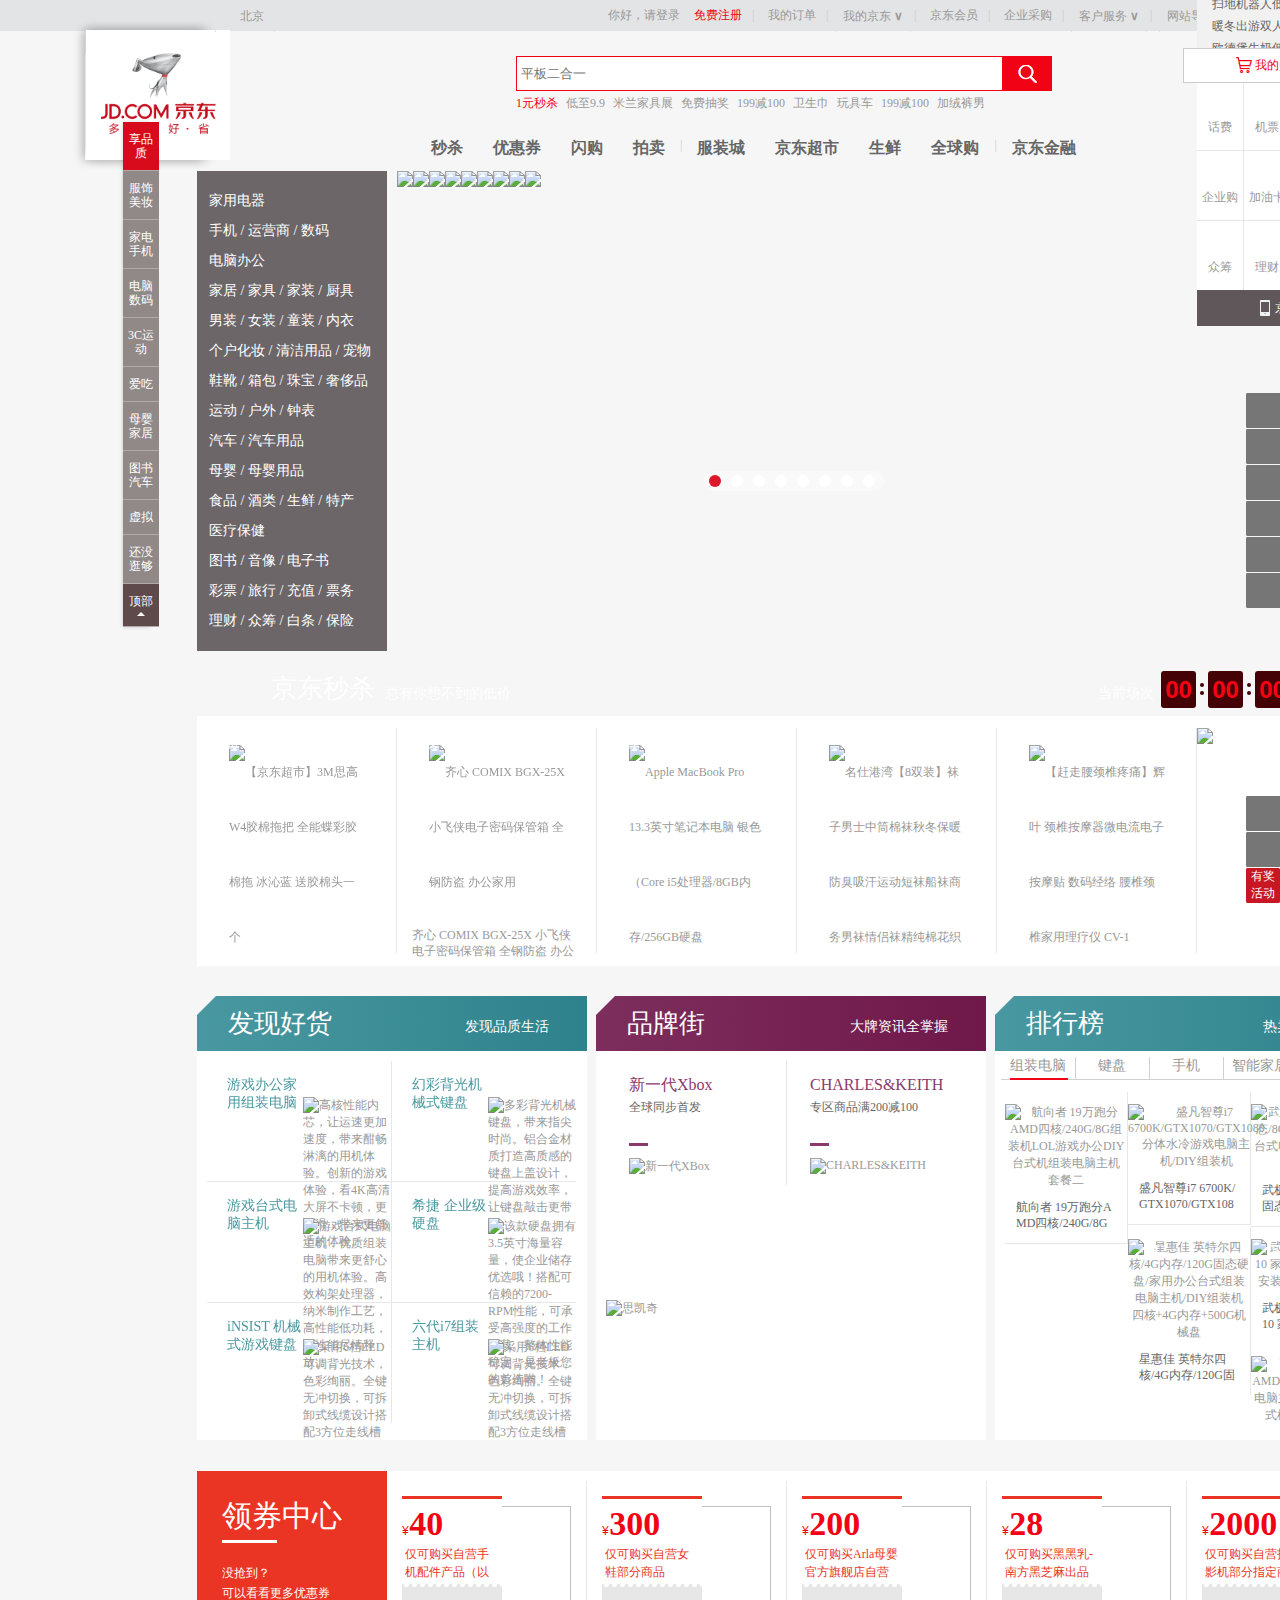
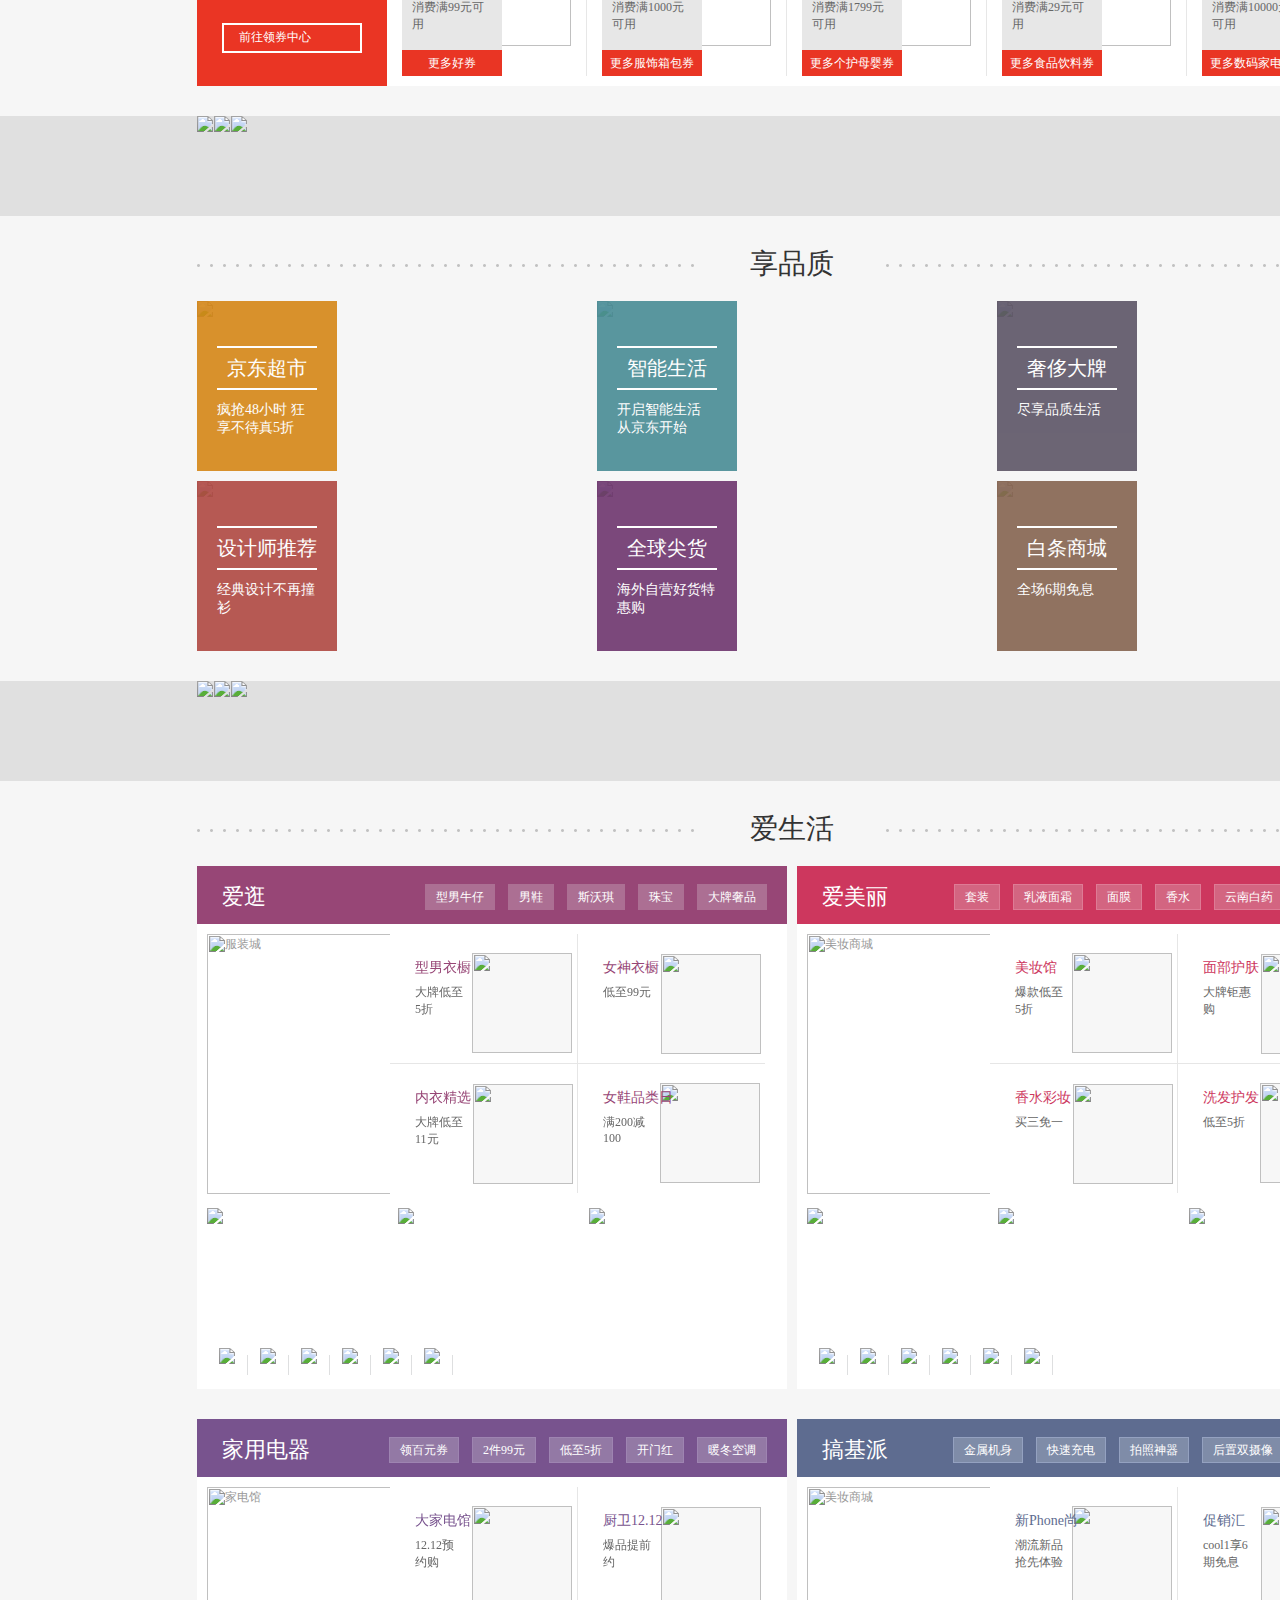
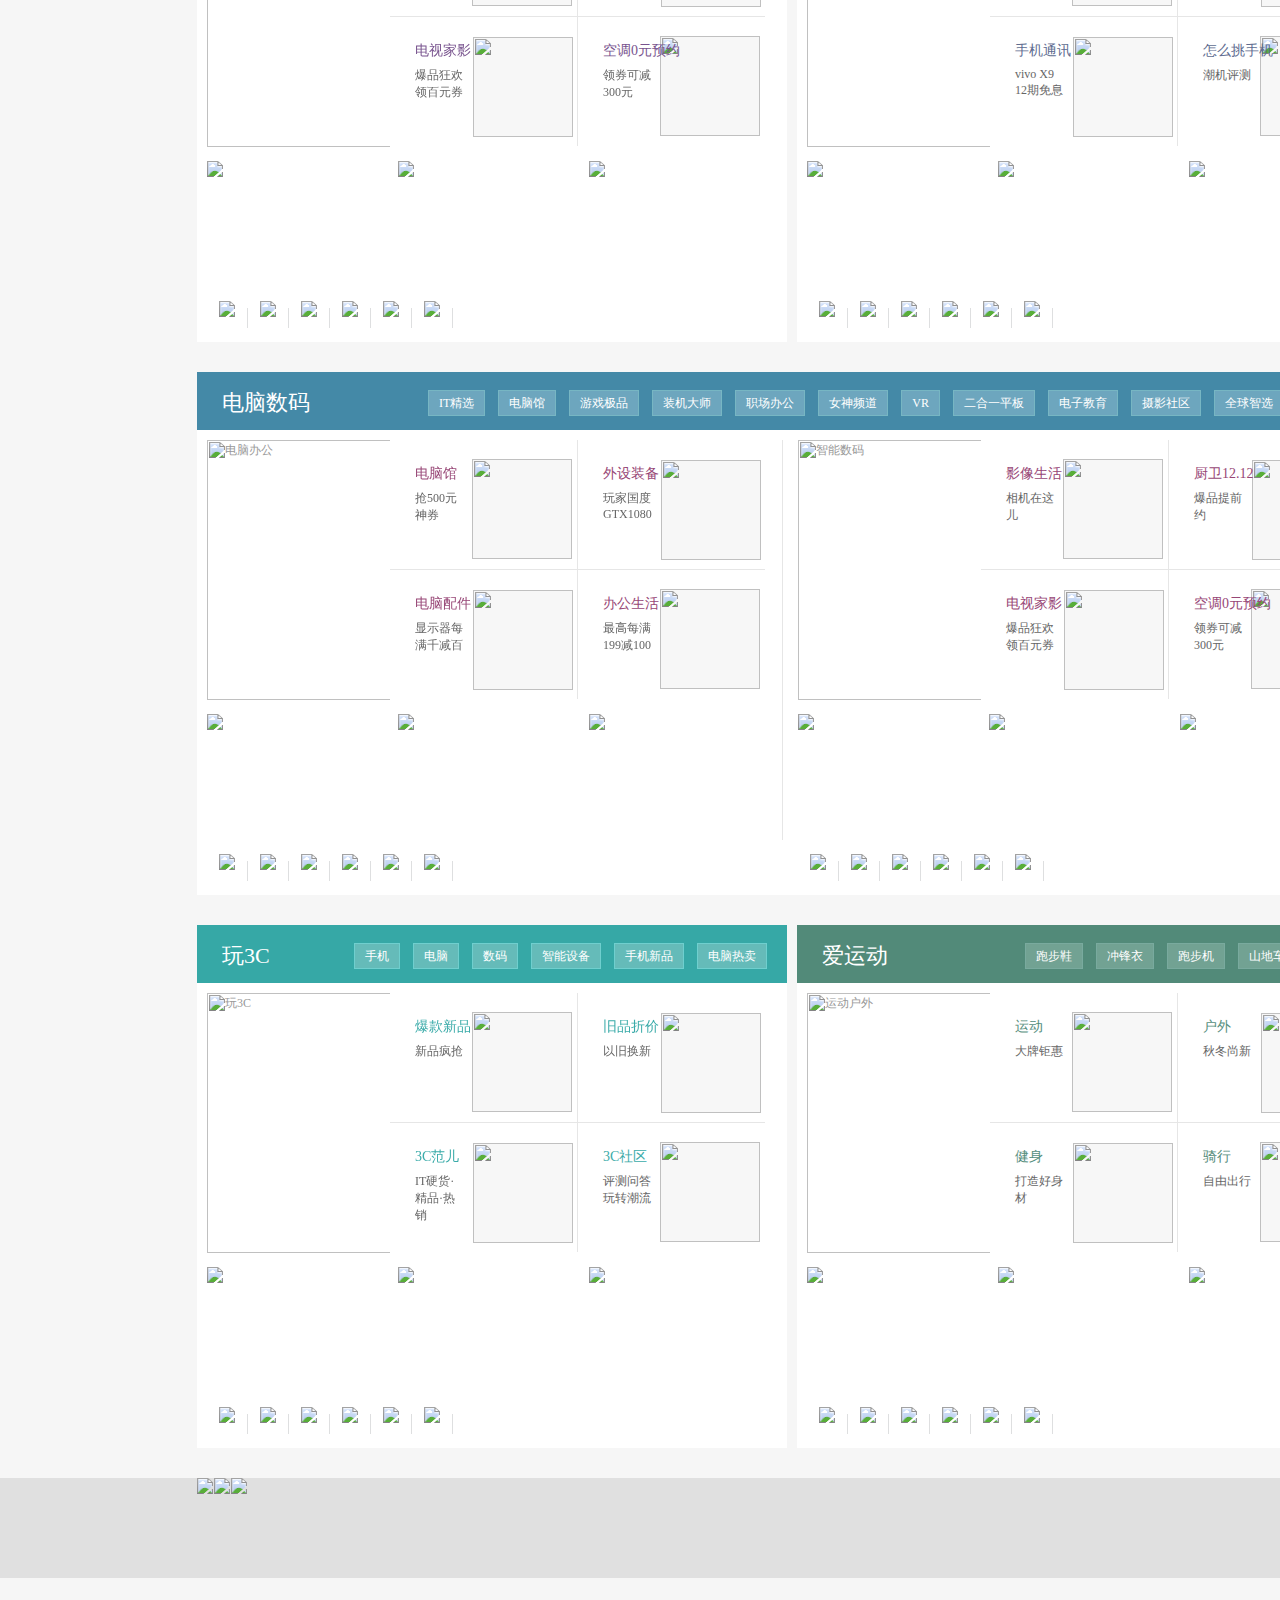
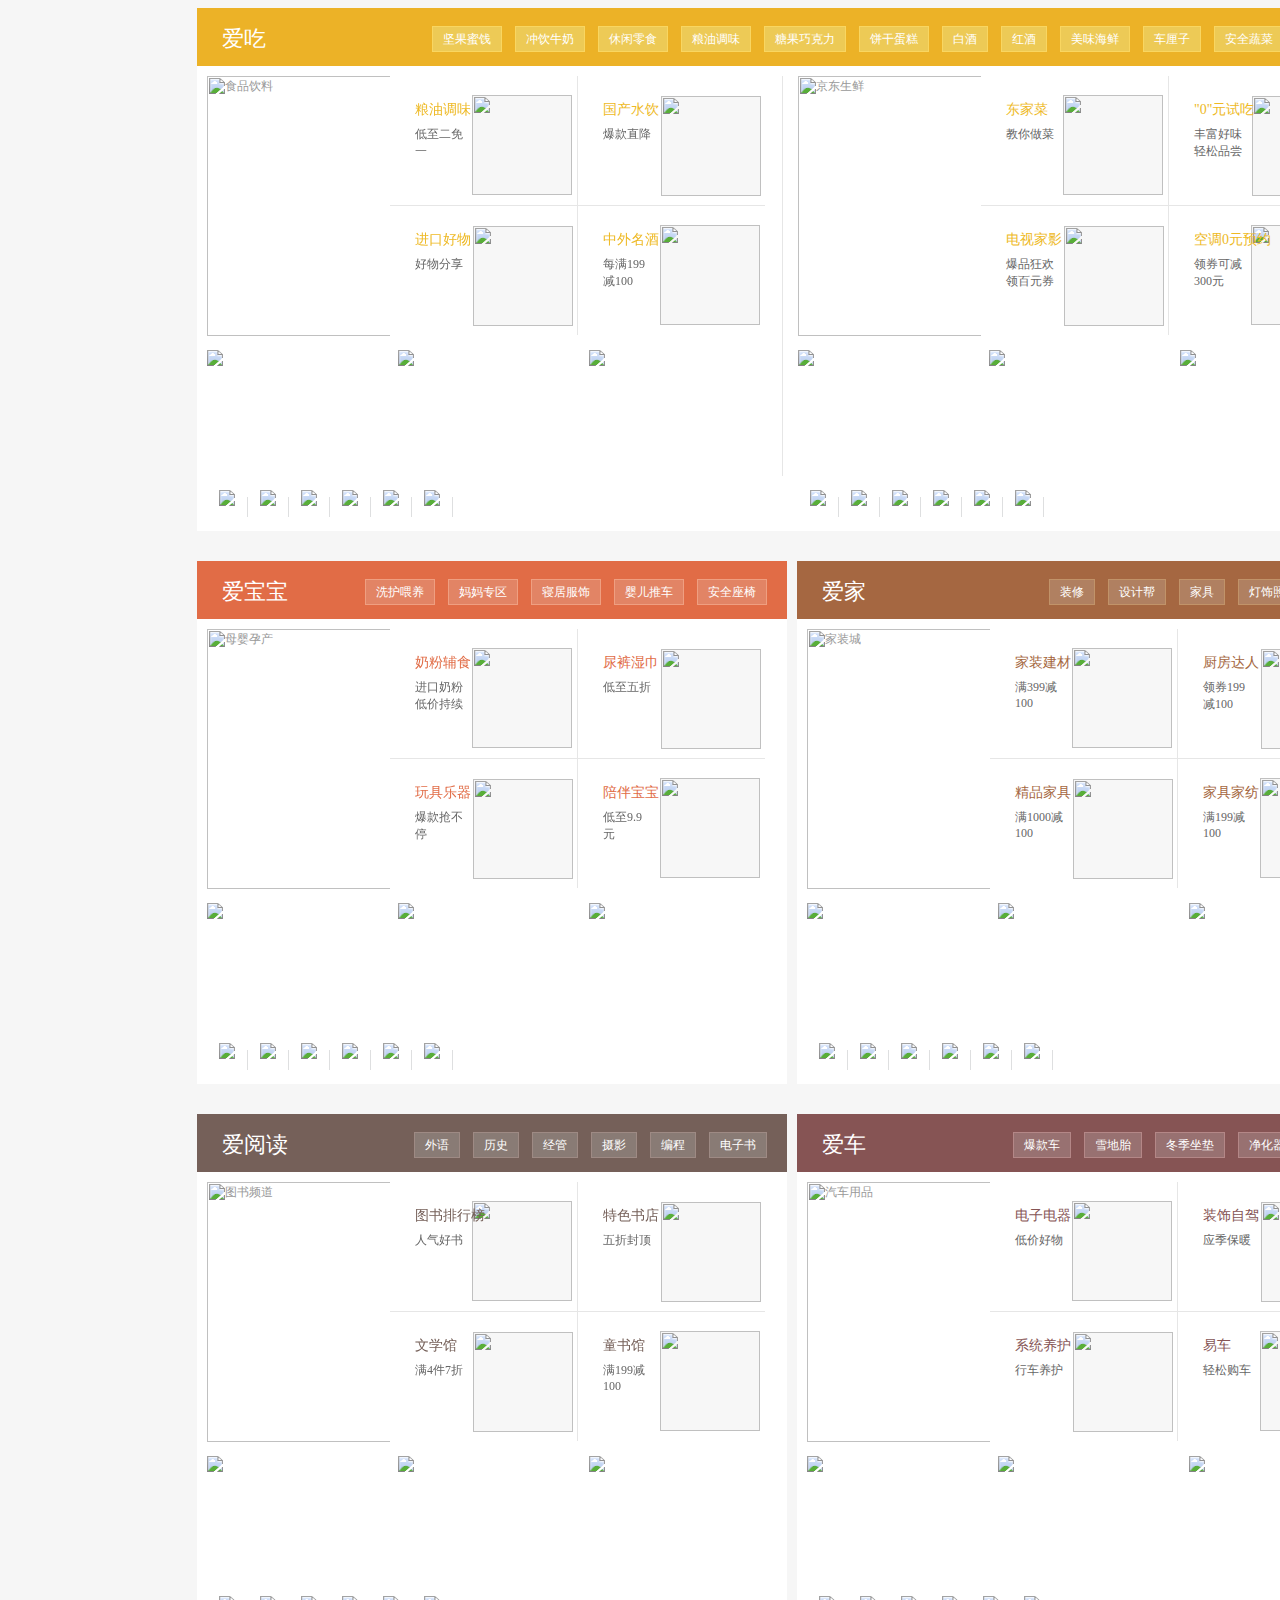
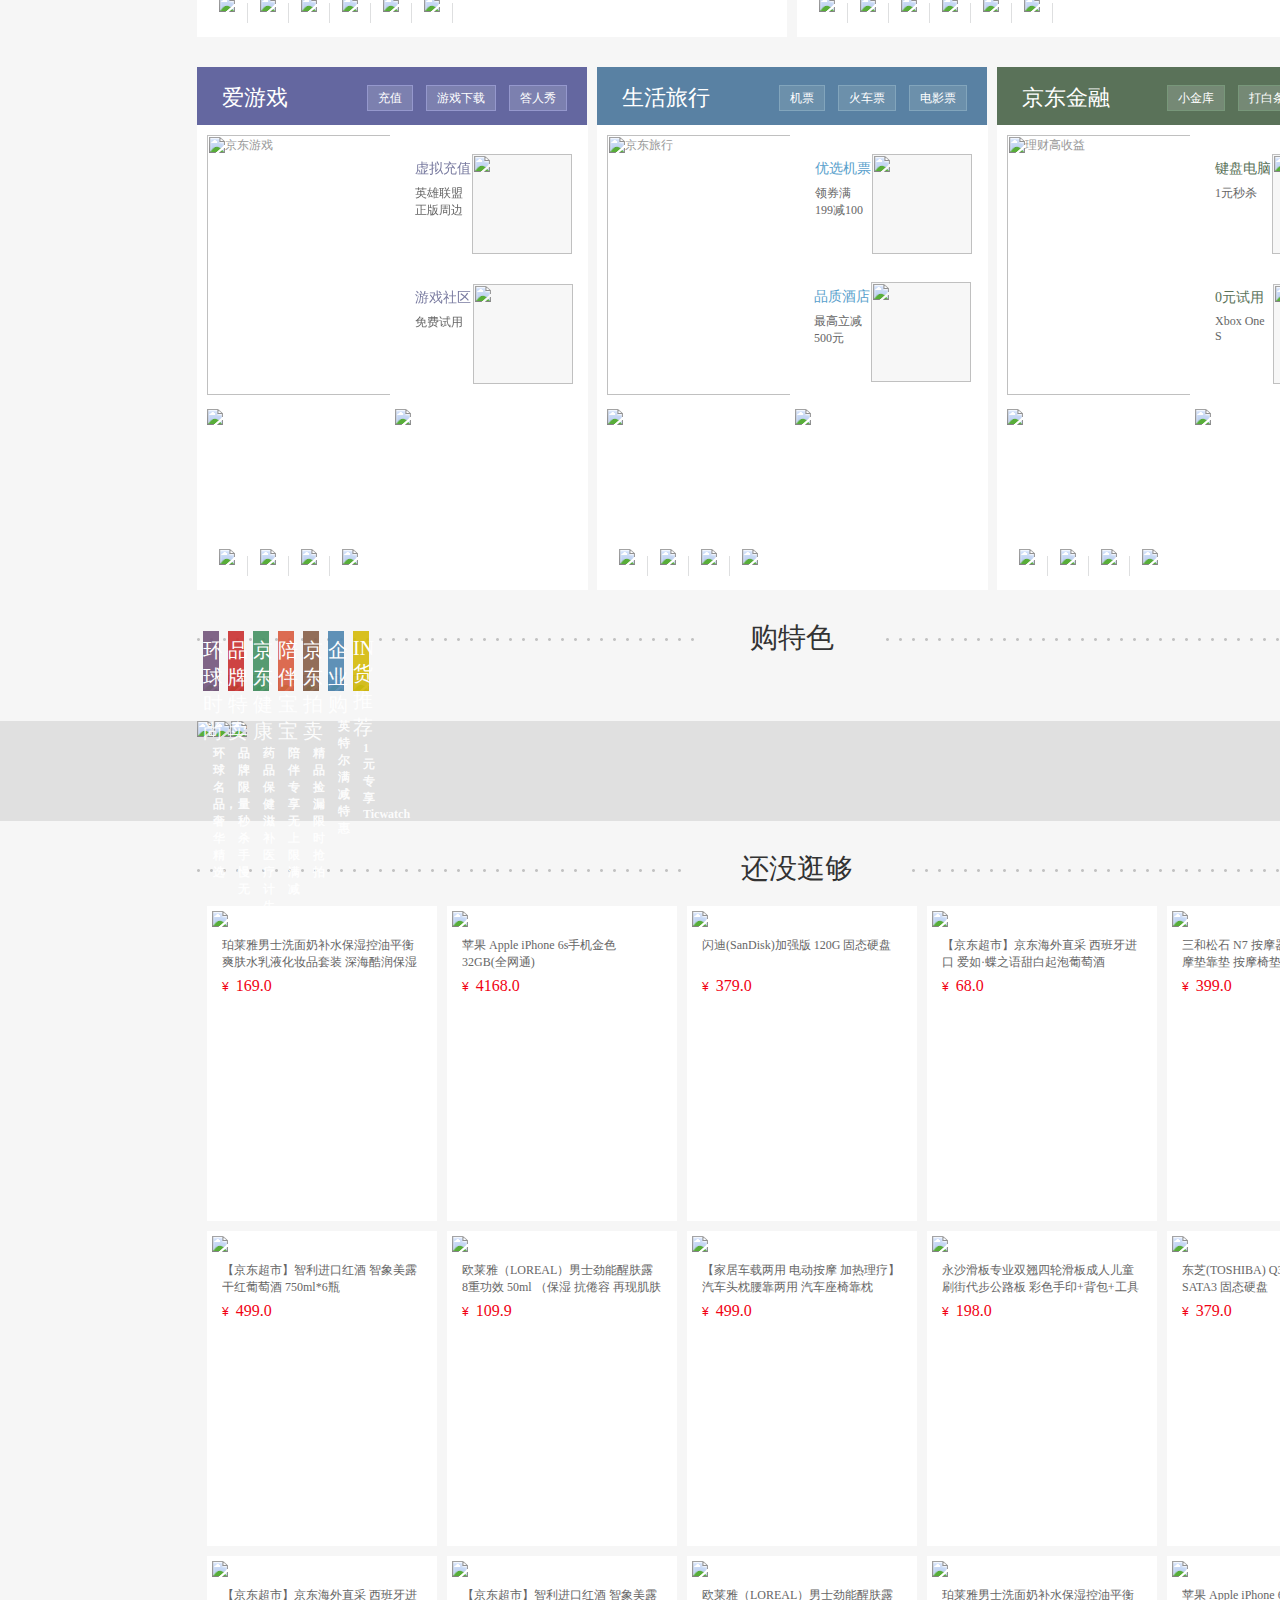
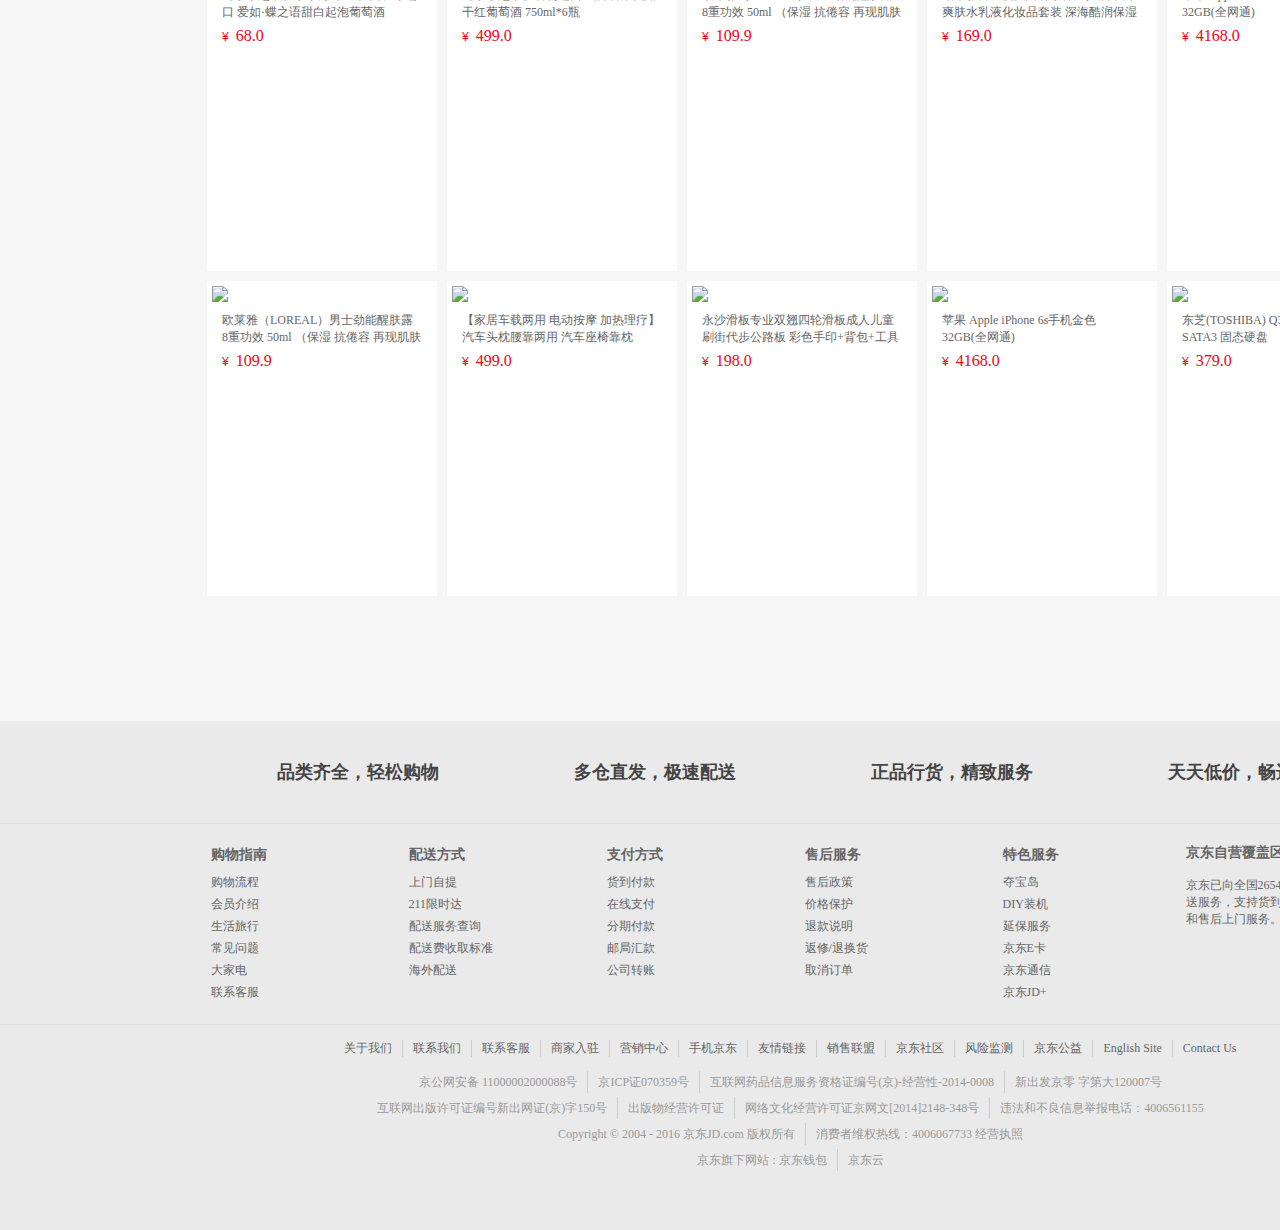
==== commit 35ba2f3e: "项目整合1" ====
--- a/src/main/resources/static/html/index.html
+++ b/src/main/resources/static/html/index.html
@@ -62,7 +62,7 @@
 				</div>				
 			</div>
 			<ul class="nav_list">
-				<li><a href="http://127.0.0.1:8080/html/login.html">你好，请登录</a><a class="register" href="#">免费注册</a></li><span>&nbsp;|&nbsp;</span>
+				<li><a href="http://127.0.0.1:8080/html/login.html">你好，请登录</a><a class="register" href="http://127.0.0.1:8080/html/reg.html">免费注册</a></li><span>&nbsp;|&nbsp;</span>
 				<li><a href="#">我的订单</a></li><span>&nbsp;|</span>
 				<li class="mine_jd">
 					<a href="#">我的京东<b> ∨</b></a>
@@ -221,7 +221,7 @@
 	<form class="search">
 		<input class="search_inp" type="text" name="search" placeholder="平板二合一">
 		<button class="search_btn">
-			<img src="../images/indexsearch.png">
+			<img src="../images/index/search.png">
 		</button>
 		<div class="tips">
 			<div class="style_red"><a href="#">1元秒杀</a></div>
